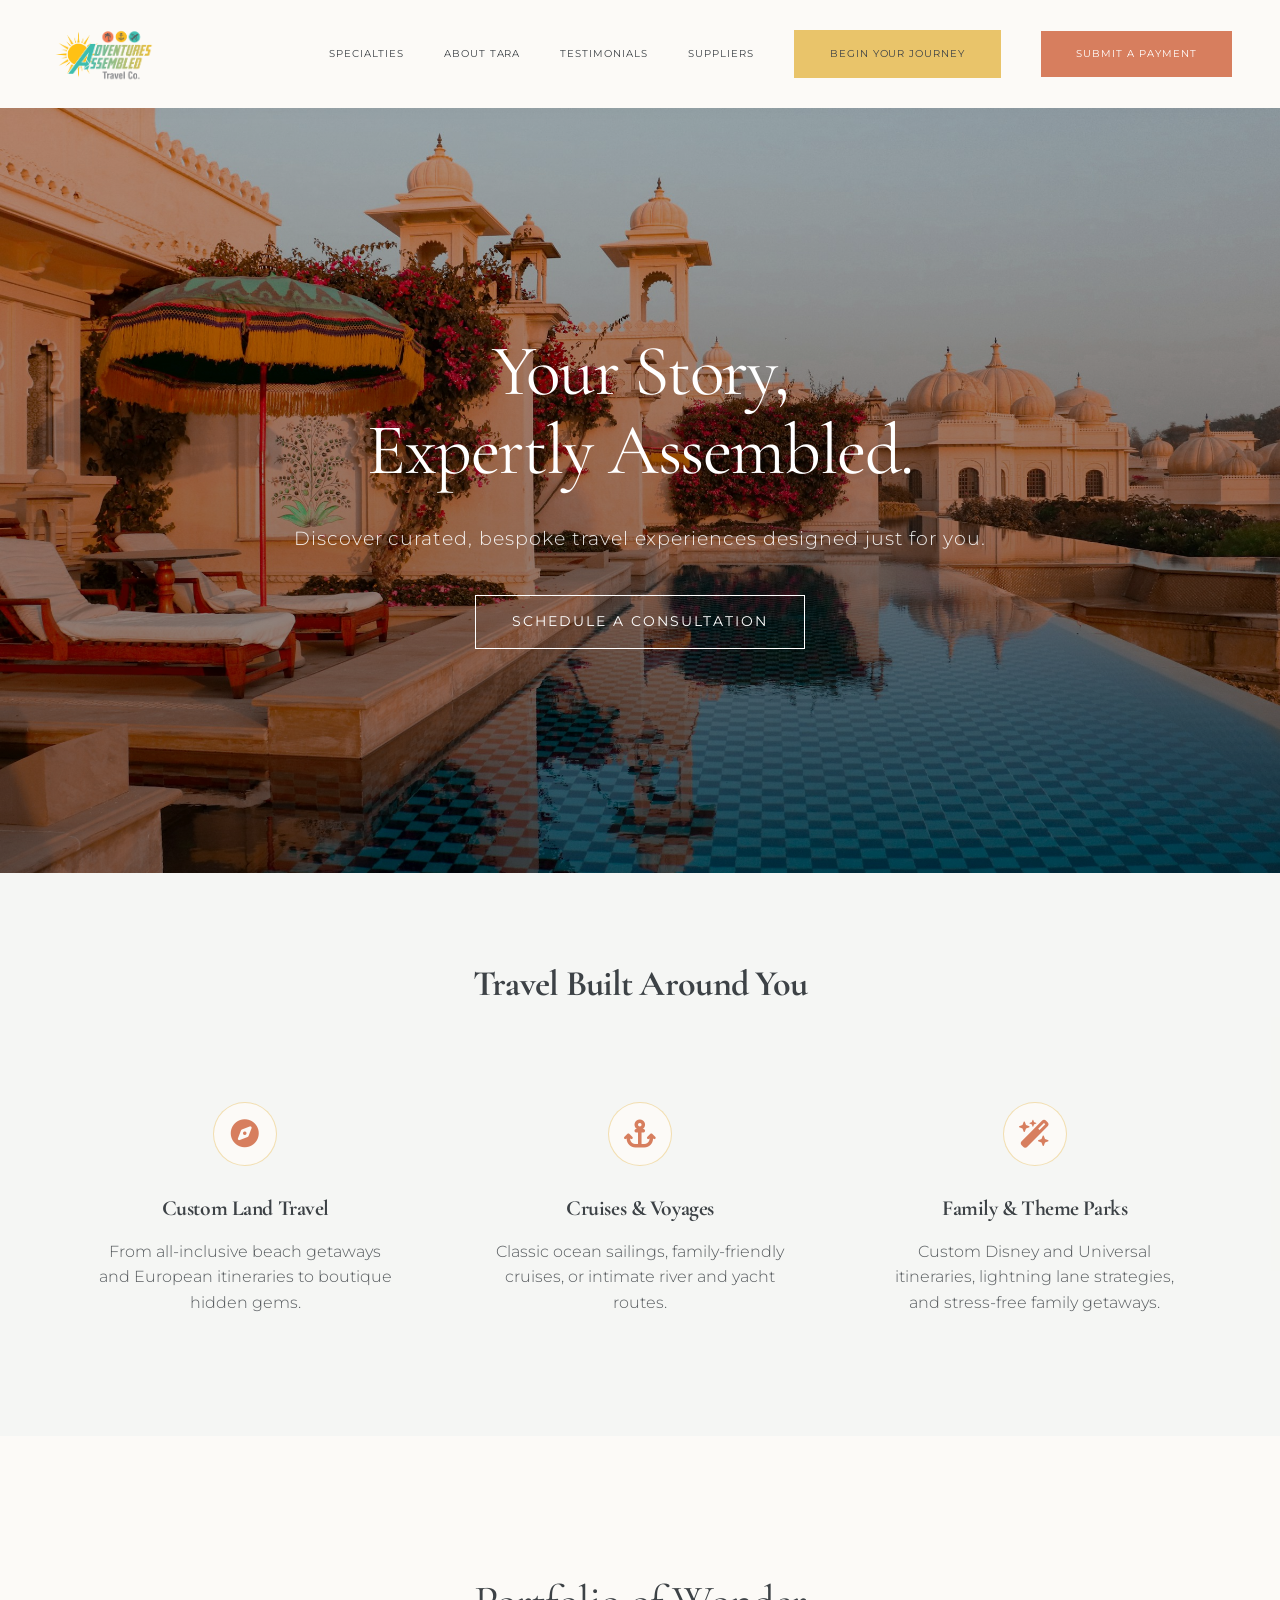
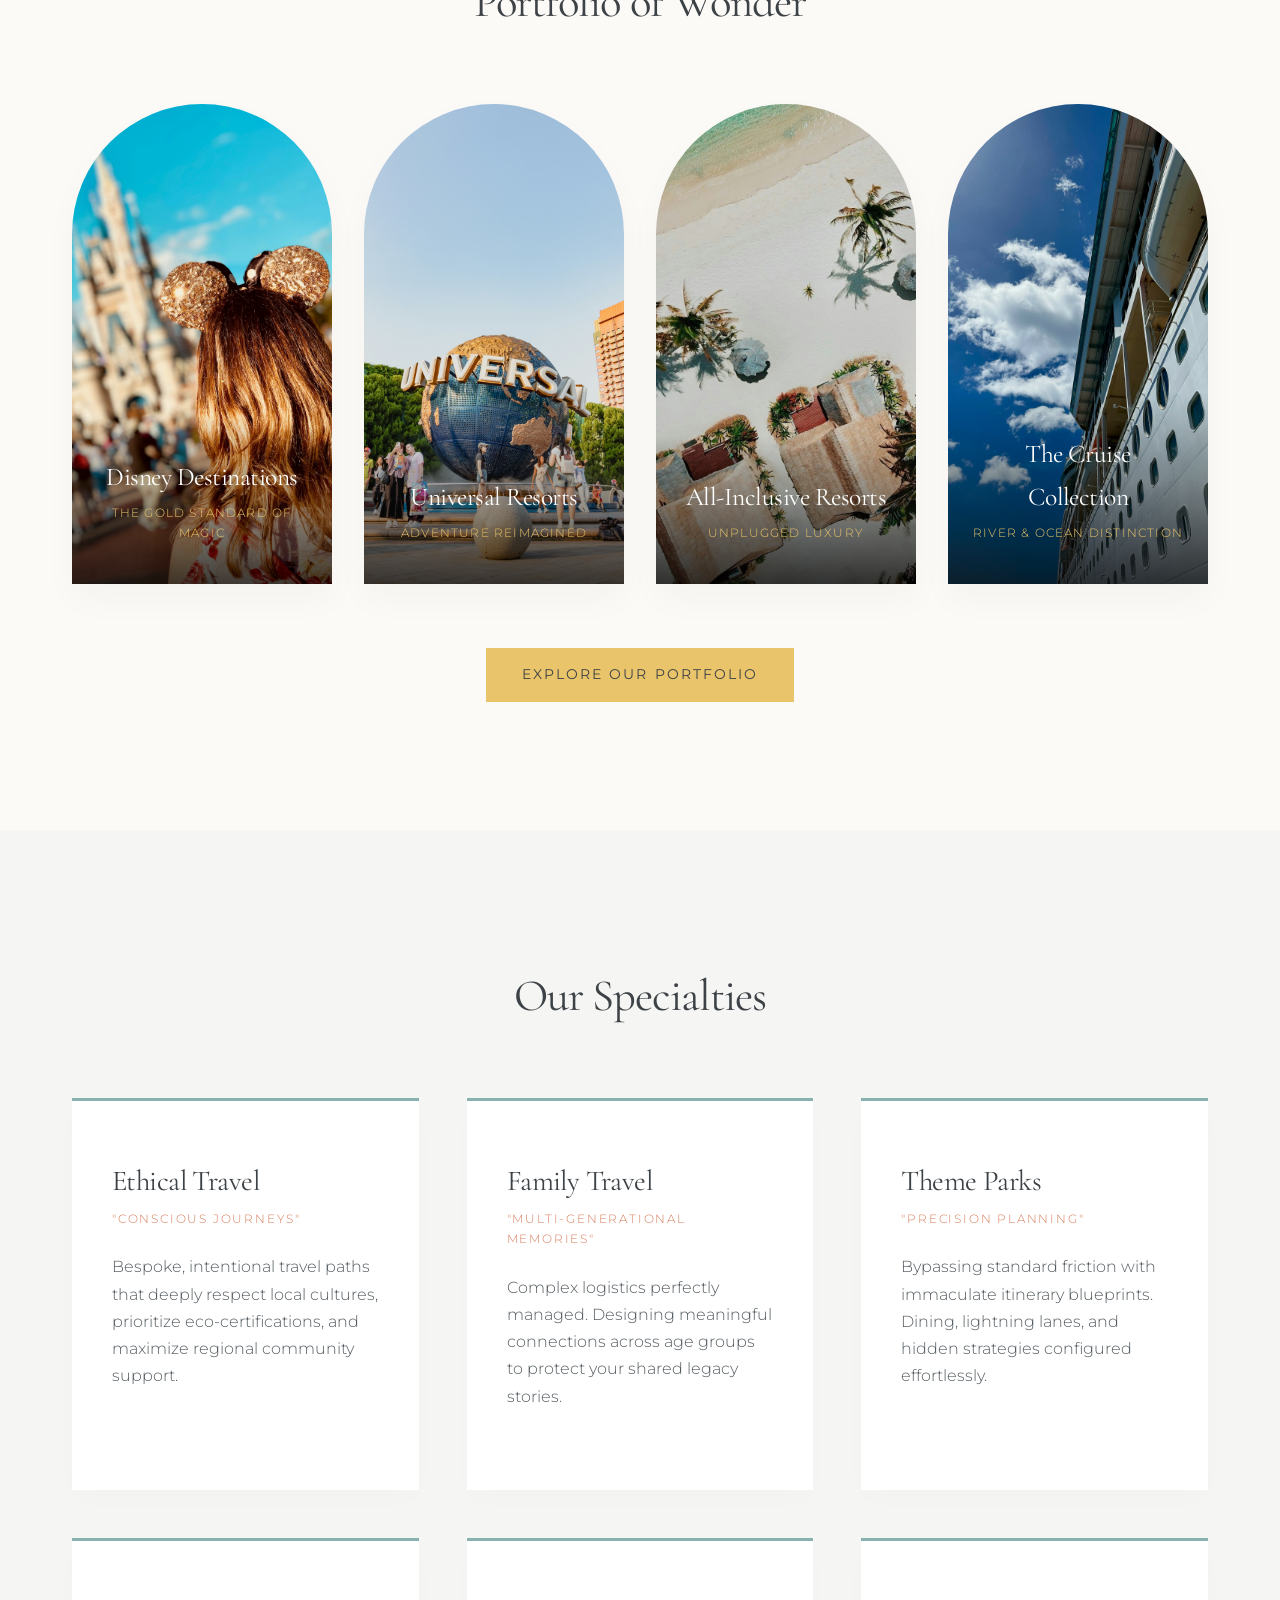
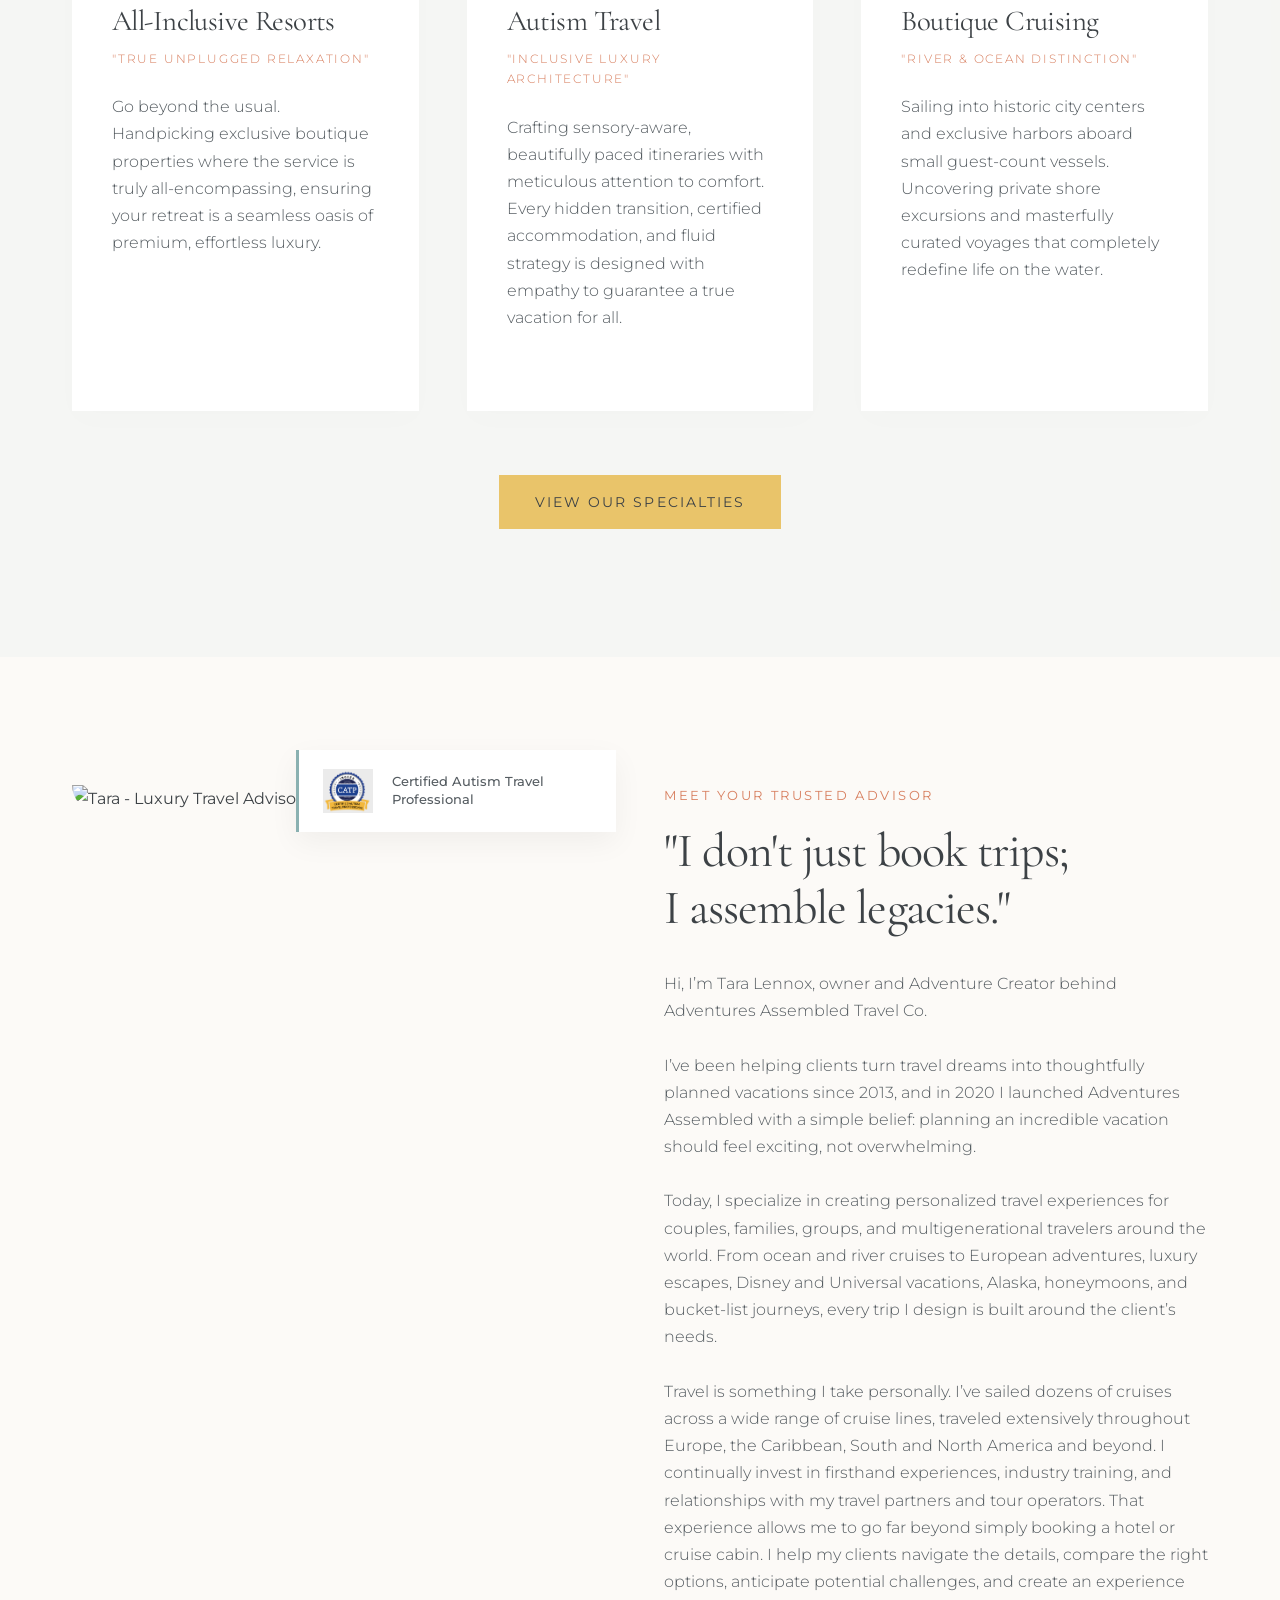
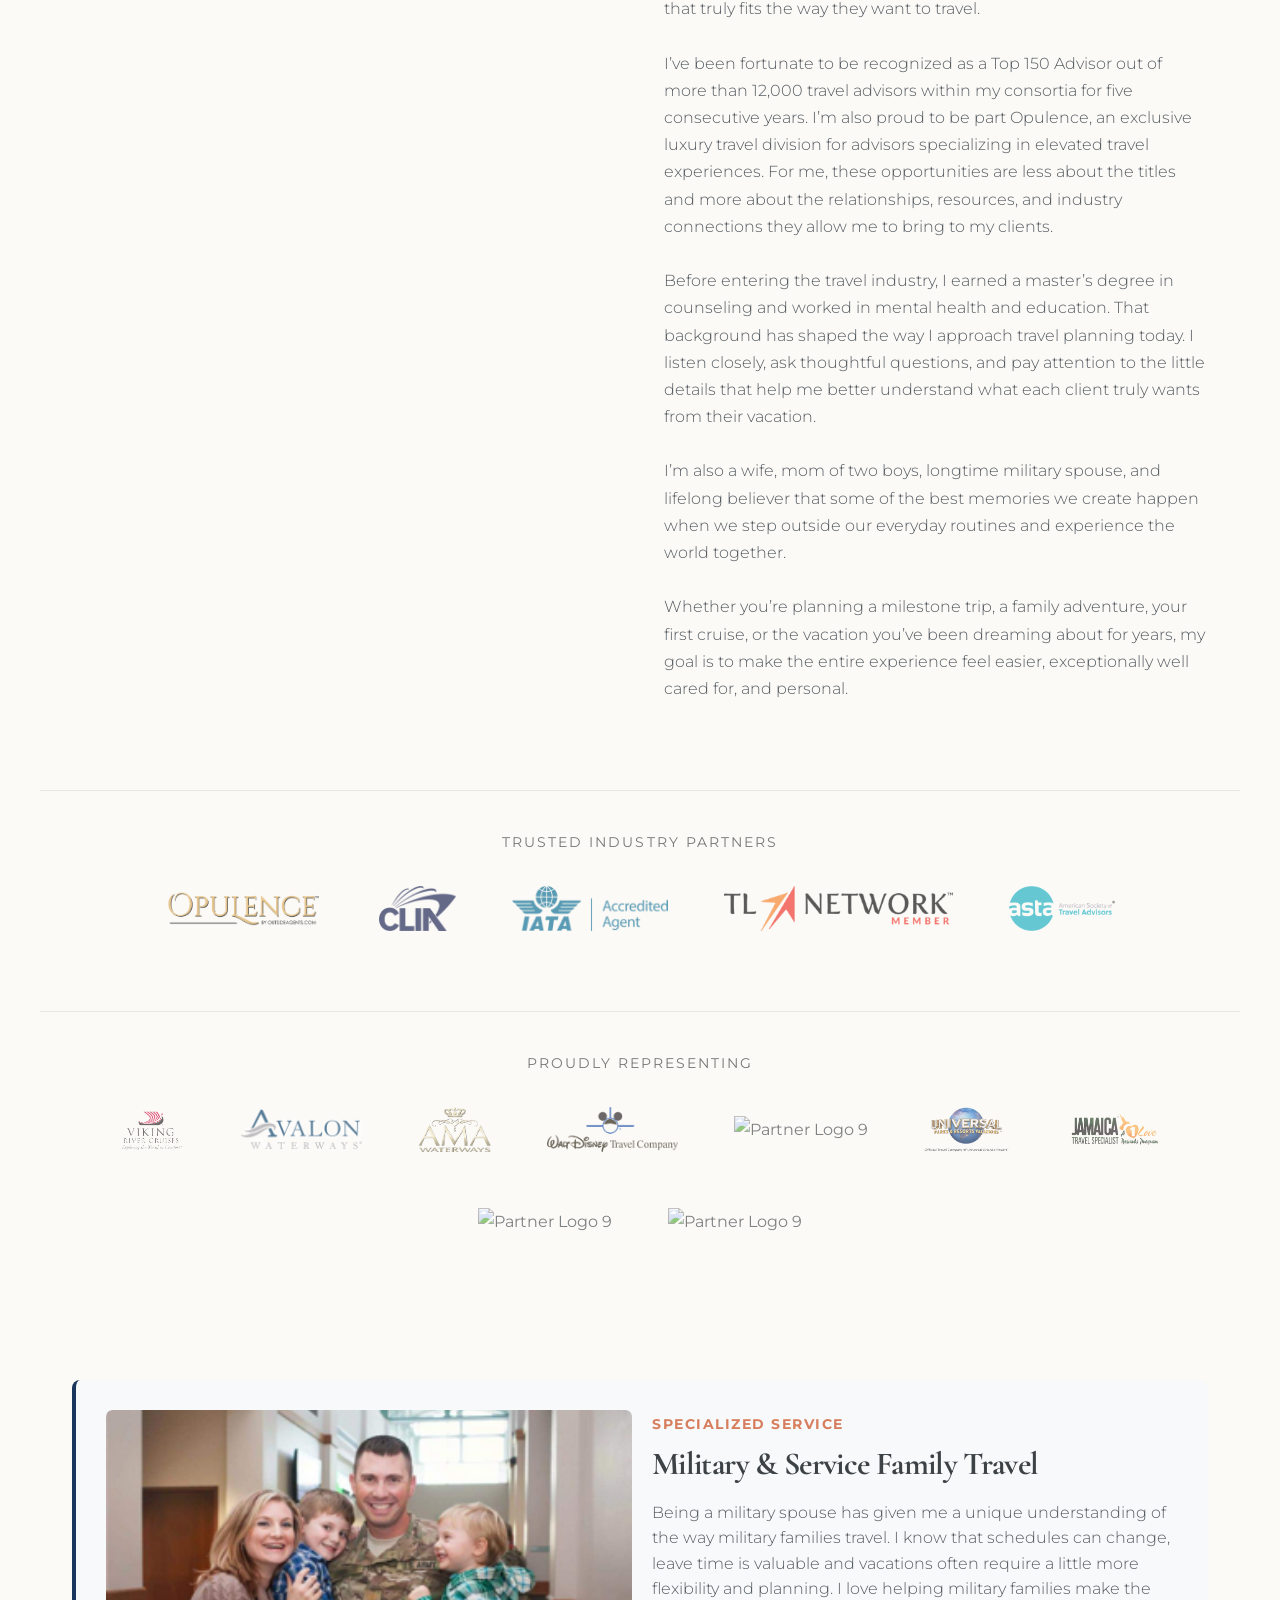
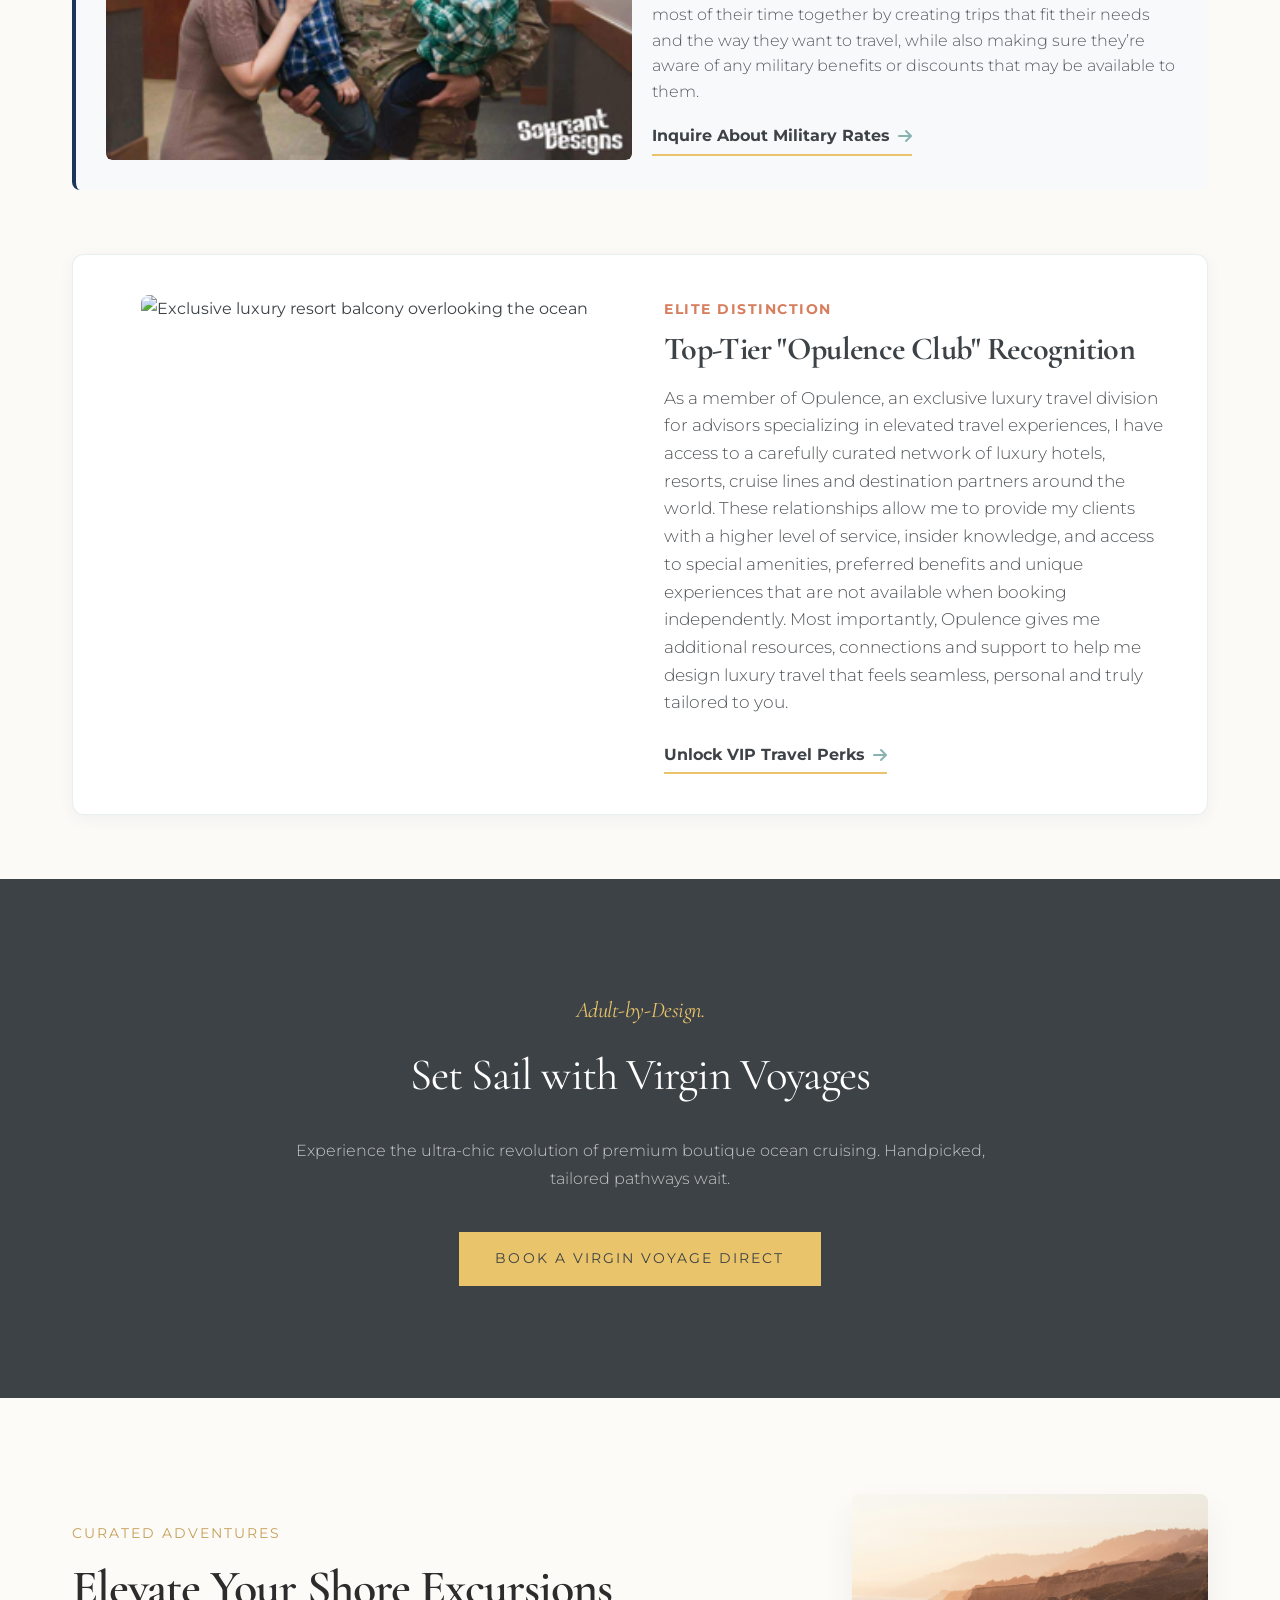
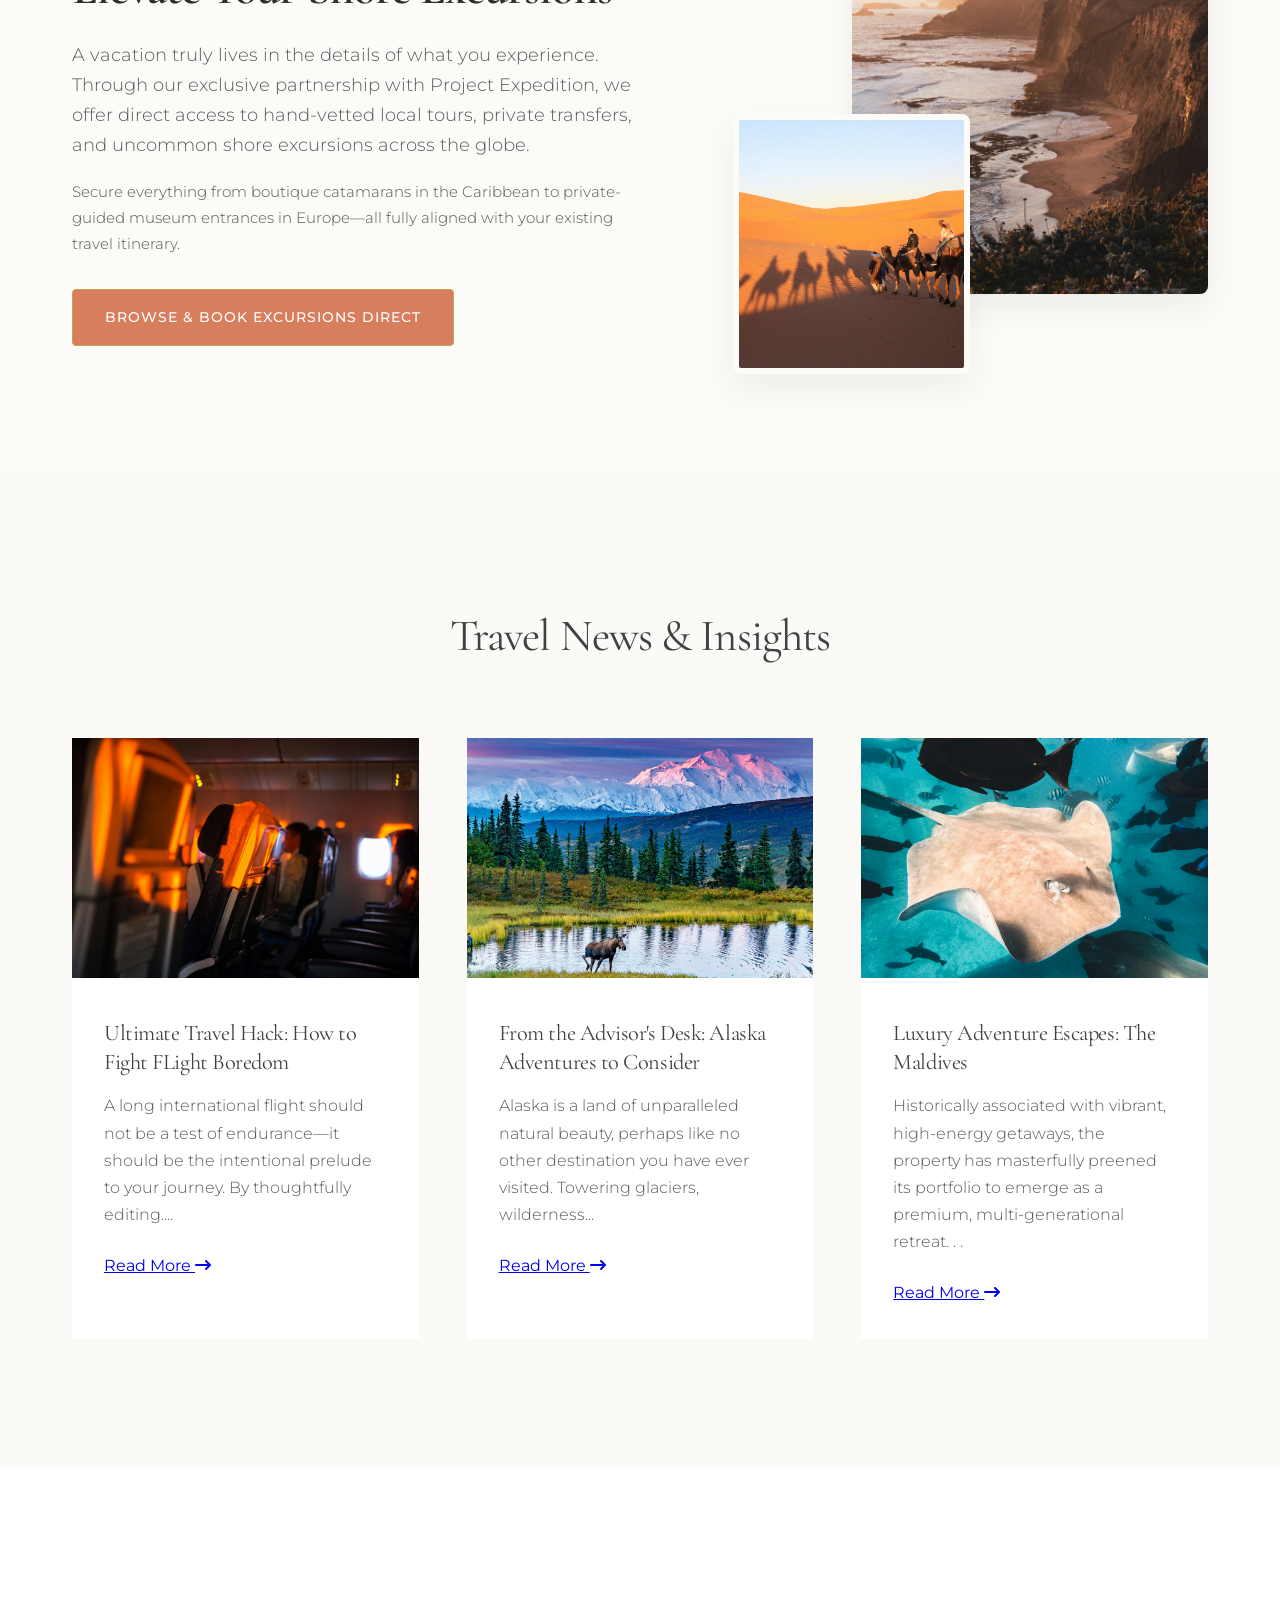
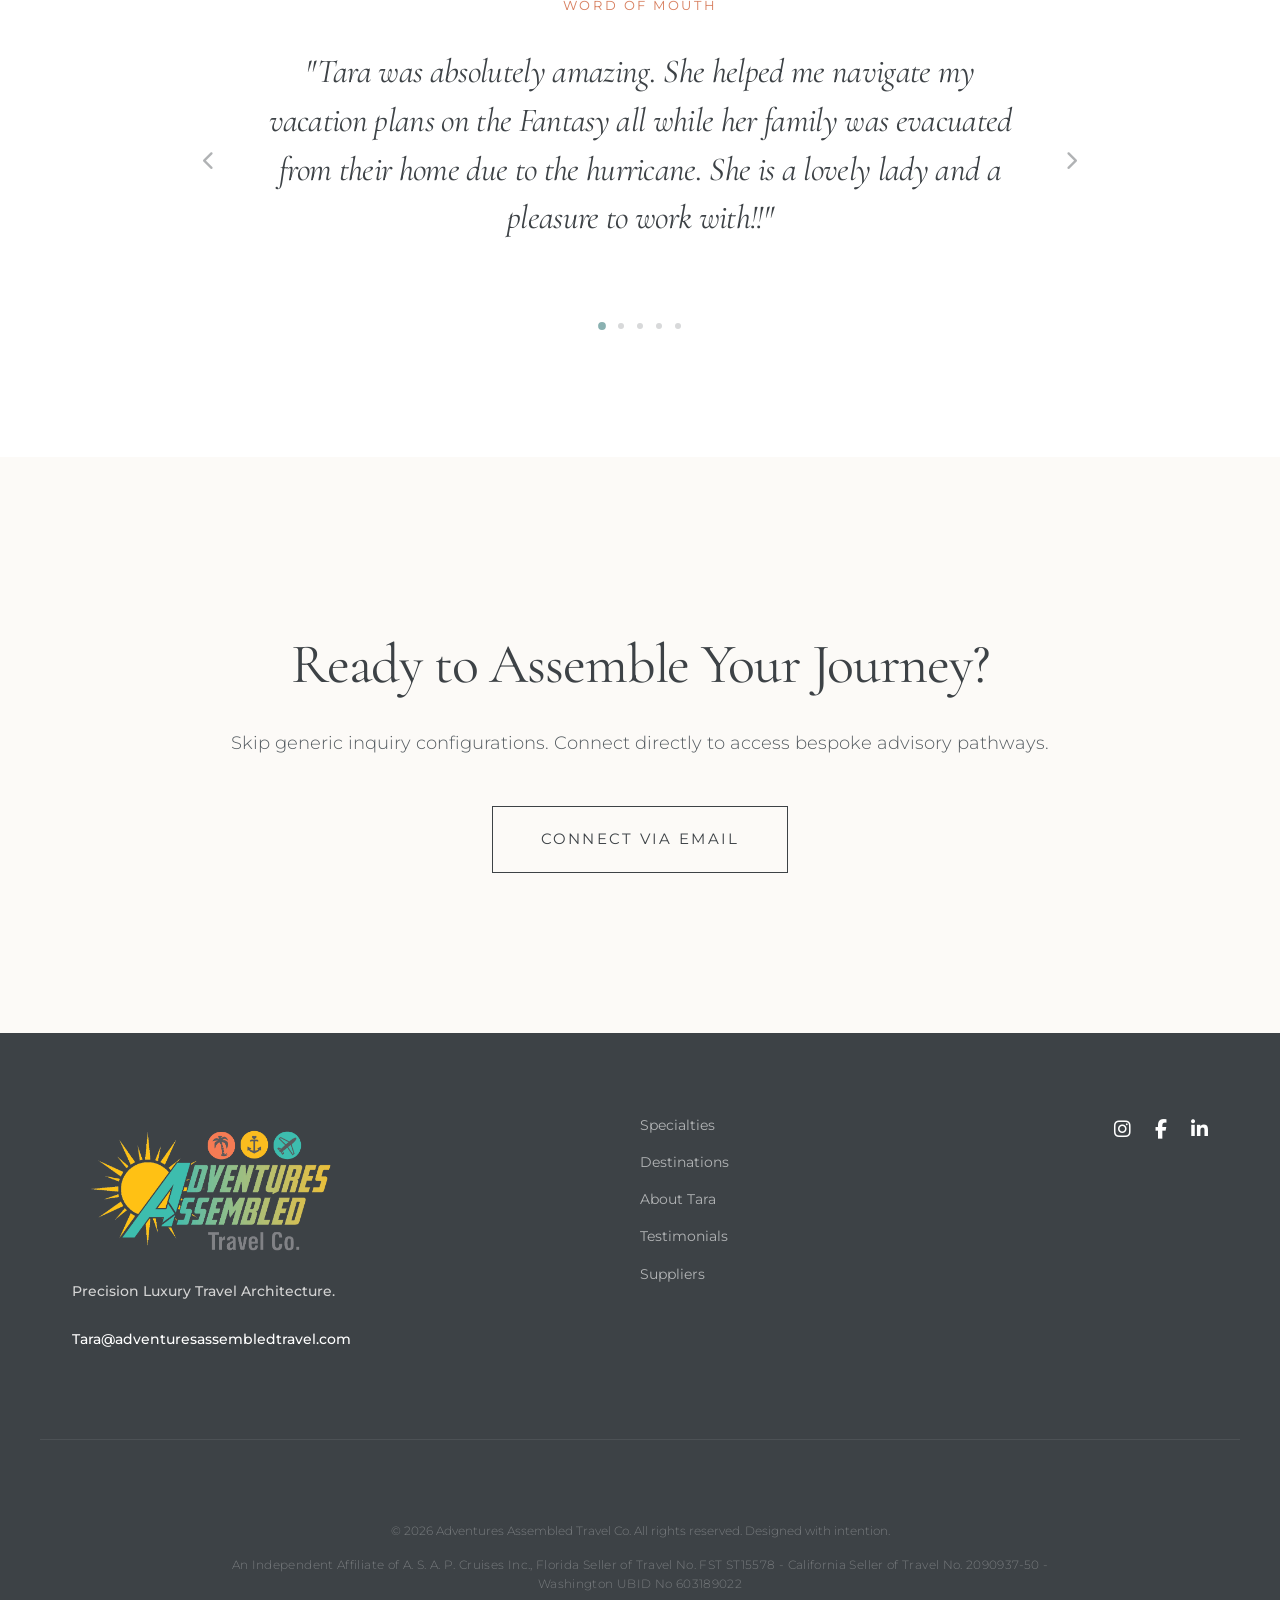
==== index.html @ a439896d "Update index.html" ====
<!doctype html>
<html lang="en">
  <head>
    <meta charset="UTF-8" />
    <meta name="viewport" content="width=device-width, initial-scale=1.0" />
    <title>Adventures Assembled Travel Co. | Luxury Travel Advisor</title>
    <link rel="preconnect" href="https://fonts.googleapis.com" />
    <link rel="preconnect" href="https://fonts.gstatic.com" crossorigin />
    <link
      href="https://fonts.googleapis.com/css2?family=Cormorant+Garamond:ital,wght@0,400;0,600;1,400&family=Montserrat:wght@300;400;500&display=swap"
      rel="stylesheet"
    />
    <link
      rel="stylesheet"
      href="https://cdnjs.cloudflare.com/ajax/libs/font-awesome/6.4.0/css/all.min.css"
    />
    <link rel="stylesheet" href="style.css" />
    <link rel="icon" type="image/png" href="img/sqaure-logo-small.png" />
  </head>
  <body>
    <header class="main-header">
      <div class="logo-container">
        <a
          href="index.html"
          class="brand-logo-link"
          aria-label="Adventures Assembled Travel Co. Home"
        >
          <img
            src="img/aa-logo-transparent.png"
            alt="Adventures Assembled Travel Co. Logo"
            class="brand-logo-img"
          />
        </a>
      </div>
      <nav class="nav-menu" id="navMenu">
        <a href="specialties.html">Specialties</a>

        <a href="#about">About Tara</a>
        <a href="#testimonials">Testimonials</a>
        <a href="suppliers.html">Suppliers</a>
        <a
          href="mailto:Tara@adventuresassembledtravel.com?subject=Inquiry:%20Bespoke%20Travel%20Assembly"
          class="btn btn-primary nav-cta"
          >Begin Your Journey</a
        >
        <a
          href="https://adventuresassembledtravel.com/mpg/submit-a-payment/"
          class="btn btn-secondary nav-payment-btn"
          target="_blank"
          rel="noopener noreferrer"
          >Submit a Payment</a
        >
      </nav>
      <button class="mobile-toggle" id="mobileToggle" aria-label="Toggle Menu">
        <i class="fa-solid fa-bars"></i>
      </button>
    </header>

    <section class="hero-section">
      <div class="hero-overlay"></div>
      <img
        src="img/spotlight.jpg"
        alt="Breathtaking Luxury Villa"
        class="hero-bg"
      />
      <div class="hero-content">
        <h2 class="hero-title">Your Story,<br />Expertly Assembled.</h2>
        <p class="hero-subtitle">
          Discover curated, bespoke travel experiences designed just for you.
        </p>
        <a href="#contact" class="btn btn-outline">Schedule a Consultation</a>
      </div>
    </section>

    <section id="experiences" class="pillars-section">
      <h3 class="section-title text-center">Travel Built Around You</h3>
      <div class="container grid grid-3">
        <!-- Pillar 1: Custom Land Travel -->
        <a href="#contact" class="pillar-card text-center pillar-card-link">
          <div class="pillar-icon">
            <i class="fa-solid fa-compass"></i>
          </div>
          <h4>Custom Land Travel</h4>
          <p>
            From all-inclusive beach getaways and European itineraries to
            boutique hidden gems.
          </p>
        </a>

        <!-- Pillar 2: Ocean & River Cruises -->
        <a href="#contact" class="pillar-card text-center pillar-card-link">
          <div class="pillar-icon">
            <i class="fa-solid fa-anchor"></i>
          </div>
          <h4>Cruises & Voyages</h4>
          <p>
            Classic ocean sailings, family-friendly cruises, or intimate river
            and yacht routes.
          </p>
        </a>

        <!-- Pillar 3: Seamless Flight & Travel Logistics -->
        <a href="#contact" class="pillar-card text-center pillar-card-link">
          <div class="pillar-icon">
            <i class="fa-solid fa-wand-magic-sparkles"></i>
          </div>
          <h4>Family & Theme Parks</h4>
          <p>
            Custom Disney and Universal itineraries, lightning lane strategies,
            and stress-free family getaways.
          </p>
        </a>
      </div>
    </section>

    <section id="destinations" class="portfolio-section">
      <div class="container">
        <h3 class="section-title text-center">Portfolio of Wonder</h3>
        <div class="portfolio-grid">
          <div class="portfolio-item arch-frame">
            <img src="img/disney.jpg" alt="Disney Magic Destinations" />
            <div class="portfolio-caption">
              <h5>Disney Destinations</h5>
              <p>The Gold Standard of Magic</p>
            </div>
          </div>

          <div class="portfolio-item arch-frame">
            <img
              src="img/universal.jpg"
              alt="Universal Entertainment Resorts"
            />
            <div class="portfolio-caption">
              <h5>Universal Resorts</h5>
              <p>Adventure Reimagined</p>
            </div>
          </div>

          <div class="portfolio-item arch-frame">
            <img
              src="img/all-inclusive.jpg"
              alt="Luxury All-Inclusive Resort Oasis"
            />
            <div class="portfolio-caption">
              <h5>All-Inclusive Resorts</h5>
              <p>Unplugged Luxury</p>
            </div>
          </div>

          <div class="portfolio-item arch-frame">
            <img src="img/cruise.jpg" alt="Boutique Ocean & River Cruising" />
            <div class="portfolio-caption">
              <h5>The Cruise Collection</h5>
              <p>River & Ocean Distinction</p>
            </div>
          </div>
        </div>
      </div>
      <div id="specialty-btn">
        <a href="specialties.html" rel="noopener" class="btn btn-primary"
          >Explore Our Portfolio</a
        >
      </div>
    </section>

    <section class="specialties-section">
      <div class="container">
        <h3 class="section-title text-center">Our Specialties</h3>
        <div class="grid grid-3">
          <div class="specialty-card">
            <h5>Ethical Travel</h5>
            <p class="specialty-tagline">"Conscious Journeys"</p>
            <p>
              Bespoke, intentional travel paths that deeply respect local
              cultures, prioritize eco-certifications, and maximize regional
              community support.
            </p>
          </div>
          <div class="specialty-card">
            <h5>Family Travel</h5>
            <p class="specialty-tagline">"Multi-generational Memories"</p>
            <p>
              Complex logistics perfectly managed. Designing meaningful
              connections across age groups to protect your shared legacy
              stories.
            </p>
          </div>
          <div class="specialty-card">
            <h5>Theme Parks</h5>
            <p class="specialty-tagline">"Precision Planning"</p>
            <p>
              Bypassing standard friction with immaculate itinerary blueprints.
              Dining, lightning lanes, and hidden strategies configured
              effortlessly.
            </p>
          </div>
          <div class="specialty-card">
            <h5>All-Inclusive Resorts</h5>
            <p class="specialty-tagline">"True Unplugged Relaxation"</p>
            <p>
              Go beyond the usual. Handpicking exclusive boutique properties
              where the service is truly all-encompassing, ensuring your retreat
              is a seamless oasis of premium, effortless luxury.
            </p>
          </div>
          <div class="specialty-card">
            <h5>Autism Travel</h5>
            <p class="specialty-tagline">"Inclusive Luxury Architecture"</p>
            <p>
              Crafting sensory-aware, beautifully paced itineraries with
              meticulous attention to comfort. Every hidden transition,
              certified accommodation, and fluid strategy is designed with
              empathy to guarantee a true vacation for all.
            </p>
          </div>
          <div class="specialty-card">
            <h5>Boutique Cruising</h5>
            <p class="specialty-tagline">"River & Ocean Distinction"</p>
            <p>
              Sailing into historic city centers and exclusive harbors aboard
              small guest-count vessels. Uncovering private shore excursions and
              masterfully curated voyages that completely redefine life on the
              water.
            </p>
          </div>
        </div>
      </div>
      <div id="specialty-btn">
        <a href="specialties.html" rel="noopener" class="btn btn-primary"
          >View Our Specialties</a
        >
      </div>
    </section>

    <section id="about" class="about-section">
      <div class="container grid grid-2 alignment-center">
        <div class="about-image-wrapper">
          <img
            src="https://mail.google.com/mail/u/1?ui=2&ik=5f3e5ed5ac&attid=0.1.3&permmsgid=msg-f:1875419400278943835&th=1a06d4021680a85b&view=fimg&fur=ip&permmsgid=msg-f:1875419400278943835&sz=s0-l75-ft&attbid=ANGjdJ_GEVWz7PgYcxCGr8dD8DWUYivGPoDOZVKH7pZnurp_UnamibMxD1qHZ7i6P--naDVaxvHNPW5dgDUNkRhYsS1EezOviRARbV3o3NZe3ODpzBje88aDwz_cNtY&disp=emb&zw"
            alt="Tara - Luxury Travel Advisor Portrait"
            class="about-portrait"
          />
          <div class="badge-card">
            <div class="badge-logo-container">
              <img
                src="img/autism travel perfessional.png"
                alt="Certified Autism Travel Professional Logo"
                class="badge-logo-img"
              />
            </div>
            <p>Certified Autism Travel Professional</p>
          </div>
        </div>
        <div class="about-text-content">
          <span class="sub-heading-caps">Meet Your Trusted Advisor</span>
          <h3 class="about-headline">
            "I don't just book trips;<br />I assemble legacies."
          </h3>
          <p>
            Hi, I’m Tara Lennox, owner and Adventure Creator behind Adventures
            Assembled Travel Co. <br /><br />

            I’ve been helping clients turn travel dreams into thoughtfully
            planned vacations since 2013, and in 2020 I launched Adventures
            Assembled with a simple belief: planning an incredible vacation
            should feel exciting, not overwhelming. <br /><br />
            Today, I specialize in creating personalized travel experiences for
            couples, families, groups, and multigenerational travelers around
            the world. From ocean and river cruises to European adventures,
            luxury escapes, Disney and Universal vacations, Alaska, honeymoons,
            and bucket-list journeys, every trip I design is built around the
            client’s needs. <br /><br />

            Travel is something I take personally. I’ve sailed dozens of cruises
            across a wide range of cruise lines, traveled extensively throughout
            Europe, the Caribbean, South and North America and beyond. I
            continually invest in firsthand experiences, industry training, and
            relationships with my travel partners and tour operators. That
            experience allows me to go far beyond simply booking a hotel or
            cruise cabin. I help my clients navigate the details, compare the
            right options, anticipate potential challenges, and create an
            experience that truly fits the way they want to travel. <br /><br />

            I’ve been fortunate to be recognized as a Top 150 Advisor out of
            more than 12,000 travel advisors within my consortia for five
            consecutive years. I’m also proud to be part Opulence, an exclusive
            luxury travel division for advisors specializing in elevated travel
            experiences. For me, these opportunities are less about the titles
            and more about the relationships, resources, and industry
            connections they allow me to bring to my clients. <br /><br />

            Before entering the travel industry, I earned a master’s degree in
            counseling and worked in mental health and education. That
            background has shaped the way I approach travel planning today. I
            listen closely, ask thoughtful questions, and pay attention to the
            little details that help me better understand what each client truly
            wants from their vacation. <br /><br />

            I’m also a wife, mom of two boys, longtime military spouse, and
            lifelong believer that some of the best memories we create happen
            when we step outside our everyday routines and experience the world
            together. <br /><br />

            Whether you’re planning a milestone trip, a family adventure, your
            first cruise, or the vacation you’ve been dreaming about for years,
            my goal is to make the entire experience feel easier, exceptionally
            well cared for, and personal. <br />
          </p>
        </div>
      </div>

      <!-- RESPONSIVE LOGO BANNER -->
      <div class="about-logo-banner">
        <div class="banner-title">Trusted Industry Partners</div>
        <div class="logo-grid">
          <img
            src="img/Copy of Opulence Badges.png"
            alt="Partner Logo 1"
            class="partner-logo"
          />
          <img
            src="img/clia-logo.png"
            alt="Partner Logo 2"
            class="partner-logo"
          />
          <img
            src="img/iata-logo.png"
            alt="Partner Logo 3"
            class="partner-logo"
          />
          <img
            src="img/tl-logo.png"
            alt="Partner Logo 4"
            class="partner-logo"
          />
          <img
            src="img/asta-logo.png"
            alt="Partner Logo 5"
            class="partner-logo"
          />
        </div>
      </div>
      <div class="about-logo-banner" id="representing">
        <div class="banner-title">Proudly Representing</div>
        <div class="logo-grid">
          <img
            src="img/viking-logo.png"
            alt="Partner Logo 1"
            class="partner-logo"
          />

          <img
            src="img/avalon-logo.png"
            alt="Partner Logo 3"
            class="partner-logo"
          />
          <img
            src="img/ama-logo.png"
            alt="Partner Logo 4"
            class="partner-logo"
          />
          <img
            src="img/disney-logo.png"
            alt="Partner Logo 5"
            class="partner-logo"
          />
          <img
            src="https://images.seeklogo.com/logo-png/55/2/royal-caribbean-logo-png_seeklogo-555254.png"
            alt="Partner Logo 9"
            class="partner-logo"
          />
          <img
            src="img/universal-logo.png"
            alt="Partner Logo 6"
            class="partner-logo"
          />

          <img
            src="img/jamaica-logo.png"
            alt="Partner Logo 9"
            class="partner-logo"
          />
          <img
            src="https://cdn.freebiesupply.com/logos/large/2x/sandals-1-logo-svg-vector.svg"
            alt="Partner Logo 9"
            class="partner-logo"
          />
          <img
            src="https://cdn1.parksmedia.wdprapps.disney.com/media/layout/assets/logos/brands/dcl.svg"
            alt="Partner Logo 9"
            class="partner-logo"
          />
        </div>
      </div>
    </section>
    <!-- Military & Service Member Travel Section -->
    <section id="military-travel" class="military-section">
      <div class="container">
        <a href="#contact" class="military-card-link">
          <div class="military-card grid grid-2 align-center">
            <div class="military-image-wrapper text-center">
              <!-- Direct web/online link to your image file -->
              <img
                src="img/military.png"
                alt="Military family reunion and travel"
                class="military-img"
              />
            </div>

            <div class="military-content">
              <span class="sub-heading">Specialized Service</span>
              <h3>Military & Service Family Travel</h3>
              <p>
                Being a military spouse has given me a unique understanding of
                the way military families travel. I know that schedules can
                change, leave time is valuable and vacations often require a
                little more flexibility and planning. I love helping military
                families make the most of their time together by creating trips
                that fit their needs and the way they want to travel, while also
                making sure they’re aware of any military benefits or discounts
                that may be available to them.
              </p>
              <span class="pillar-link-text"
                >Inquire About Military Rates
                <i class="fa-solid fa-arrow-right"></i
              ></span>
            </div>
          </div>
        </a>
      </div>
    </section>
    <!-- Opulence Club / VIP Distinction Section -->
    <section id="opulence-travel" class="opulence-section">
      <div class="container">
        <a href="#contact" class="opulence-card-link">
          <div class="opulence-card grid grid-2 align-center">
            <div class="opulence-image-wrapper text-center">
              <img
                src="https://mail.google.com/mail/u/1?ui=2&ik=5f3e5ed5ac&attid=0.1.4&permmsgid=msg-f:1875419400278943835&th=1a06d4021680a85b&view=fimg&fur=ip&permmsgid=msg-f:1875419400278943835&sz=s0-l75-ft&attbid=ANGjdJ8Y0lk8Ii5O2zvQrgcHnzrAIYifmATru4fKBNTL_ro5NFDiEENJWNdlaSKAaPae7b2DqSpWilCq6QGeOh5z06bHYQcqApi7JlZsAIC5zpxxGY7sDFTFxJRQ0QM&disp=emb&zw"
                alt="Exclusive luxury resort balcony overlooking the ocean"
                class="opulence-img"
              />
            </div>

            <div class="opulence-content">
              <span class="sub-heading">Elite Distinction</span>
              <h3>Top-Tier "Opulence Club" Recognition</h3>
              <p>
                As a member of Opulence, an exclusive luxury travel division for
                advisors specializing in elevated travel experiences, I have
                access to a carefully curated network of luxury hotels, resorts,
                cruise lines and destination partners around the world. These
                relationships allow me to provide my clients with a higher level
                of service, insider knowledge, and access to special amenities,
                preferred benefits and unique experiences that are not available
                when booking independently. Most importantly, Opulence gives me
                additional resources, connections and support to help me design
                luxury travel that feels seamless, personal and truly tailored
                to you.
              </p>
              <span class="pillar-link-text">
                Unlock VIP Travel Perks
                <i class="fa-solid fa-arrow-right"></i>
              </span>
            </div>
          </div>
        </a>
      </div>
    </section>

    <section class="brand-spotlight">
      <div class="spotlight-content text-center">
        <h4>Adult-by-Design.</h4>
        <h2>Set Sail with Virgin Voyages</h2>
        <p>
          Experience the ultra-chic revolution of premium boutique ocean
          cruising. Handpicked, tailored pathways wait.
        </p>
        <a
          href="https://www.virginvoyages.com/book/voyage-planner/find-a-voyage?agencyId=409&agentId=40102&currencyCode=USD"
          target="_blank"
          rel="noopener"
          class="btn btn-primary"
          >Book a Virgin Voyage Direct</a
        >
      </div>
    </section>
    <!-- SECTION: BESPOKE EXCURSIONS & EXPERIENCES (PROJECT EXPEDITION) -->
    <section class="excursion-spotlight">
      <div class="container">
        <div class="excursion-row">
          <!-- Left Column: Editorial Copy Block -->
          <div class="excursion-content-col">
            <span class="excursion-tag-caps">Curated Adventures</span>
            <h2 class="excursion-title">Elevate Your Shore Excursions</h2>
            <p class="excursion-lead">
              A vacation truly lives in the details of what you experience.
              Through our exclusive partnership with Project Expedition, we
              offer direct access to hand-vetted local tours, private transfers,
              and uncommon shore excursions across the globe.
            </p>
            <p class="excursion-body">
              Secure everything from boutique catamarans in the Caribbean to
              private-guided museum entrances in Europe—all fully aligned with
              your existing travel itinerary.
            </p>
            <div class="excursion-cta-wrap">
              <a
                href="https://www.projectexpedition.com/?utm_source=adventuresassembledtravel-23244-tara-40883&utm_medium=referral&utm_campaign=tagent"
                target="_blank"
                rel="noopener"
                class="btn btn-primary excursion-btn"
              >
                Browse &amp; Book Excursions Direct
              </a>
            </div>
          </div>

          <!-- Right Column: Asymmetric Placeholder Frame Grid -->
          <div class="excursion-visual-col">
            <div class="excursion-frame-matrix">
              <!-- Main Hero Image Frame -->
              <div class="excursion-frame hero-frame">
                <img
                  src="img/tour2.jpg"
                  alt="Curated Shore Excursion Concept"
                  onerror="
                    this.style.display = 'none';
                    this.parentNode.classList.add('placeholder-fallback');
                  "
                />
              </div>
              <!-- Accent Secondary Image Frame -->
              <div class="excursion-frame accent-frame">
                <img
                  src="img/tour1.jpg"
                  alt="Boutique Private Tour Concept"
                  onerror="
                    this.style.display = 'none';
                    this.parentNode.classList.add('placeholder-fallback');
                  "
                />
              </div>
            </div>
          </div>
        </div>
      </div>
    </section>

    <section id="news" class="news-section">
      <div class="container">
        <h3 class="section-title text-center">Travel News & Insights</h3>
        <div class="grid grid-3">
          <article class="news-card">
            <img src="img/in-flight.jpg" alt="Flight" />
            <div class="news-body">
              <h6>Ultimate Travel Hack: How to Fight FLight Boredom</h6>
              <p>
                A long international flight should not be a test of endurance—it
                should be the intentional prelude to your journey. By
                thoughtfully editing....
              </p>
              <a href="story-flight-boredom.html" class="news-read-more">
                Read More <i class="fa-solid fa-arrow-right-long"></i>
              </a>
            </div>
          </article>
          <article class="news-card">
            <img src="img/denali-1.jpg" alt="Travel Guide Map Planning" />
            <div class="news-body">
              <h6>From the Advisor's Desk: Alaska Adventures to Consider</h6>
              <p>
                Alaska is a land of unparalleled natural beauty, perhaps like no
                other destination you have ever visited. Towering glaciers,
                wilderness...
              </p>
              <a href="story-alaska-adventures.html" class="news-read-more">
                Read More <i class="fa-solid fa-arrow-right-long"></i>
              </a>
            </div>
          </article>
          <article class="news-card">
            <img src="img/maldives7.jpg" alt="Luxury Cruise Ship" />
            <div class="news-body">
              <h6>Luxury Adventure Escapes: The Maldives</h6>
              <p>
                Historically associated with vibrant, high-energy getaways, the
                property has masterfully preened its portfolio to emerge as a
                premium, multi-generational retreat. . .
              </p>
              <a href="story-maldives-kani.html" class="news-read-more"
                >Read More <i class="fa-solid fa-arrow-right-long"></i
              ></a>
            </div>
          </article>
        </div>
      </div>
    </section>

    <section id="testimonials" class="testimonials-section text-center">
      <div class="container testimonial-container">
        <span class="sub-heading-caps">Word of Mouth</span>

        <div class="testimonial-slider-wrapper">
          <button
            class="slider-arrow prev-arrow"
            id="prevQuote"
            aria-label="Previous Testimonial"
          >
            <i class="fa-solid fa-chevron-left"></i>
          </button>

          <div class="testimonial-slider">
            <blockquote class="testimonial-item active">
              <p class="quote-text">
                "Tara was absolutely amazing. She helped me navigate my vacation
                plans on the Fantasy all while her family was evacuated from
                their home due to the hurricane. She is a lovely lady and a
                pleasure to work with!!"
              </p>
            </blockquote>

            <blockquote class="testimonial-item">
              <p class="quote-text">
                "Hands down the best vacation planner out there. Tara works
                tirelessly to make sure her customers get everything they want
                out of their vacation while completely stripping the stress of
                planning away."
              </p>
            </blockquote>

            <blockquote class="testimonial-item">
              <p class="quote-text">
                "Tara is fantastic and always has her clients' best interests
                near and dear to her heart. She adds an exquisite personal touch
                to each aspect of booking, carefully educating us and providing
                seamless joy without a single hitch."
              </p>
            </blockquote>

            <blockquote class="testimonial-item">
              <p class="quote-text">
                "Tara was absolutely amazing. She meticulously helped me
                navigate my vacation plans on the Disney Fantasy, answering
                questions within minutes all while remaining a complete pleasure
                to work with."
              </p>
            </blockquote>

            <blockquote class="testimonial-item">
              <p class="quote-text">
                "Tara is so attentive and patient through all the changes,
                add-ons, and luxury customizations. She takes the pressure and
                hassle completely away, tailoring everything perfectly to suit
                our family's unique rhythm."
              </p>
            </blockquote>
          </div>

          <button
            class="slider-arrow next-arrow"
            id="nextQuote"
            aria-label="Next Testimonial"
          >
            <i class="fa-solid fa-chevron-right"></i>
          </button>
        </div>

        <div class="slider-dots" id="sliderDots">
          <span class="dot active" data-index="0"></span>
          <span class="dot" data-index="1"></span>
          <span class="dot" data-index="2"></span>
          <span class="dot" data-index="3"></span>
          <span class="dot" data-index="4"></span>
        </div>
      </div>
    </section>

    <section id="contact" class="cta-section text-center">
      <div class="container cta-container">
        <h2>Ready to Assemble Your Journey?</h2>
        <p>
          Skip generic inquiry configurations. Connect directly to access
          bespoke advisory pathways.
        </p>
        <a
          href="mailto:Tara@adventuresassembledtravel.com?subject=Inquiry:%20Bespoke%20Travel%20Assembly"
          class="btn btn-accent btn-large"
        >
          Connect via Email
        </a>
      </div>
    </section>

    <footer class="main-footer">
      <div class="container footer-grid">
        <div class="footer-brand">
          <a
            href="index.html"
            class="footer-logo-link"
            aria-label="Adventures Assembled Travel Co. Home"
          >
            <img
              src="img/aa-logo-transparent.png"
              alt="Adventures Assembled Travel Co. Logo"
              class="footer-logo-img"
            />
          </a>
          <p style="font-weight: 500; color: lightgrey">
            Precision Luxury Travel Architecture.
          </p>
          <p style="font-weight: 500; color: white">
            Tara@adventuresassembledtravel.com
          </p>
        </div>
        <div class="footer-links">
          <a href="specialties.html">Specialties</a>
          <a href="portfolio-of-wonder.html">Destinations</a>
          <a href="#about">About Tara</a>
          <a href="#testimonials">Testimonials</a>
          <a href="suppliers.html">Suppliers</a>
        </div>
        <div class="footer-socials">
          <a
            href="https://www.instagram.com/adventuresassembledbytara/"
            target="_blank"
            aria-label="Instagram"
            ><i class="fa-brands fa-instagram"></i
          ></a>
          <a
            href="https://www.facebook.com/adventuresassembledtravel/"
            target="_blank"
            aria-label="Facebook"
            ><i class="fa-brands fa-facebook-f"></i
          ></a>
          <a
            href="https://www.linkedin.com/in/tara-lennox-a01a49a/"
            target="_blank"
            aria-label="LinkedIn"
          >
            <i class="fa-brands fa-linkedin-in"></i>
          </a>
        </div>
      </div>

      <div class="footer-bottom text-center">
        <p class="footer-copyright">
          &copy; 2026 Adventures Assembled Travel Co. All rights reserved.
          Designed with intention.
        </p>
        <!-- Discrete Affiliate & Seller of Travel Compliance Disclosures -->
        <p class="footer-compliance">
          An Independent Affiliate of A. S. A. P. Cruises Inc., Florida Seller
          of Travel No. FST ST15578 - California Seller of Travel No. 2090937-50
          - Washington UBID No 603189022
        </p>
      </div>
    </footer>

    <script src="script.js"></script>
  </body>
</html>
---- style.css ----
/* ==========================================================================
   1. VARIABLES & BASE PROPERTIES ("Vintage Horizon" Luxury Palette)
   ========================================================================== */
:root {
  --primary-base: #fcfaf7; /* Creamy Alabaster Background */
  --contrast-dark: #3d4246; /* Charcoal Slate Typography */
  --accent-gold: #e9c46a; /* Logo Sun Gold */
  --accent-teal: #8ab1b1; /* Logo 'A' Muted Teal */
  --accent-terracotta: #d77e5e; /* Logo Palm Circle Terracotta */
  --white: #ffffff;
  --transition-smooth: all 0.4s cubic-bezier(0.25, 1, 0.5, 1);
}

* {
  box-sizing: border-box;
  margin: 0;
  padding: 0;
}

html {
  scroll-behavior: smooth;
}

body {
  background-color: var(--primary-base);
  color: var(--contrast-dark);
  font-family: "Montserrat", sans-serif;
  font-size: 16px;
  line-height: 1.7;
  overflow-x: hidden;
}

/* Typography Hierarchy */
h1,
h2,
h3,
h4,
h5,
h6,
.hero-title,
.about-headline,
.quote-text {
  font-family: "Cormorant Garamond", serif;
  font-weight: 400;
  letter-spacing: -0.02em;
}

p {
  font-weight: 300;
  color: #555c61;
  margin-bottom: 1.5rem;
}

.text-center {
  text-align: center;
}
.container {
  width: 100%;
  max-width: 1200px;
  margin: 0 auto;
  padding: 0 2rem;
}

/* Grids & Layout Utility */
.grid {
  display: grid;
  gap: 3rem;
}
.grid-2 {
  grid-template-columns: repeat(2, 1fr);
}
.grid-3 {
  grid-template-columns: repeat(3, 1fr);
}
.alignment-center {
  align-items: center;
}

/* ==========================================================================
   UPDATED BRAND LOGO STYLES
   ========================================================================== */
.brand-logo-link {
  display: inline-block;
  display: flex;
  align-items: center;
  text-decoration: none;
}

.brand-logo-img {
  height: 60px; /* Adjust height to match your logo asset's proportions */
  width: auto; /* Maintains aspect ratio perfectly */
  display: block;
  transition: var(--transition-smooth);
}

/* Subtle interactive scale on hover */
.brand-logo-link:hover .brand-logo-img {
  transform: scale(1.02);
}

/* Responsive adjustment for clean mobile scaling */
@media screen and (max-width: 768px) {
  .brand-logo-img {
    height: 45px; /* Slightly more compact on mobile viewports */
  }
}

/* Buttons & Interactive Elements */
.btn {
  display: inline-block;
  padding: 0.9rem 2.2rem;
  font-family: "Montserrat", sans-serif;
  font-size: 0.85rem;
  font-weight: 400;
  text-transform: uppercase;
  letter-spacing: 0.15em;
  text-decoration: none;
  border-radius: 0; /* Flat editorial edges */
  transition: var(--transition-smooth);
  cursor: pointer;
}

.btn-primary {
  background-color: var(--accent-gold);
  color: var(--contrast-dark);
  border: 1px solid var(--accent-gold);
}

.btn-primary:hover {
  background-color: transparent;
  color: var(--contrast-dark);
  border-color: var(--contrast-dark);
}

.btn-outline {
  background-color: transparent;
  color: var(--white);
  border: 1px solid var(--white);
}

.btn-outline:hover {
  background-color: var(--white);
  color: var(--contrast-dark);
}

.btn-accent {
  background-color: transparent;
  color: var(--contrast-dark);
  border: 1px solid var(--contrast-dark);
}

.btn-accent:hover {
  background-color: var(--accent-gold);
  border-color: var(--accent-gold);
}

.btn-large {
  padding: 1.2rem 3rem;
  font-size: 0.95rem;
}

.section-title {
  font-size: 2.8rem;
  margin-bottom: 4rem;
  position: relative;
  color: var(--contrast-dark);
}

/* ==========================================================================
   2. HEADER & NAVIGATION
   ========================================================================== */
.main-header {
  display: flex;
  justify-content: space-between;
  align-items: center;
  padding: 1.5rem 3rem;
  background-color: rgba(252, 250, 247, 0.95);
  position: sticky;
  top: 0;
  z-index: 1000;
  box-shadow: 0 2px 20px rgba(0, 0, 0, 0.02);
}

.brand-logo {
  display: flex;
  align-items: center;
  gap: 0.8rem;
}

.logo-sun {
  font-size: 1.8rem;
  color: var(--accent-gold);
}

.logo-text h1 {
  font-size: 1.3rem;
  letter-spacing: 0.1em;
  line-height: 1;
}

.logo-text p {
  font-size: 0.7rem;
  text-transform: uppercase;
  letter-spacing: 0.3em;
  margin: 0;
}

.nav-menu {
  display: flex;
  align-items: center;
  gap: 2.5rem;
}

.nav-menu a {
  text-decoration: none;
  color: var(--contrast-dark);
  font-size: 0.6rem;
  text-transform: uppercase;
  letter-spacing: 0.1em;
  transition: var(--transition-smooth);
}

.nav-menu a:not(.nav-cta):hover {
  color: var(--accent-teal);
}

.mobile-toggle {
  display: none;
  background: none;
  border: none;
  font-size: 1.5rem;
  color: var(--contrast-dark);
  cursor: pointer;
}

/* ==========================================================================
   3. HERO BANNER
   ========================================================================== */
.hero-section {
  position: relative;
  height: 85vh;
  display: flex;
  align-items: center;
  justify-content: center;
  text-align: center;
}

.hero-bg {
  position: absolute;
  top: 0;
  left: 0;
  width: 100%;
  height: 100%;
  object-fit: cover;
  z-index: -2;
}

.hero-overlay {
  position: absolute;
  top: 0;
  left: 0;
  width: 100%;
  height: 100%;
  background: linear-gradient(rgba(0, 0, 0, 0.3), rgba(0, 0, 0, 0.5));
  z-index: -1;
}

.hero-content {
  max-width: 800px;
  padding: 0 2rem;
  color: var(--white);
}

.hero-title {
  font-size: 4.5rem;
  line-height: 1.1;
  margin-bottom: 2rem;
}

.hero-subtitle {
  font-size: 1.2rem;
  font-weight: 300;
  color: rgba(255, 255, 255, 0.9);
  margin-bottom: 2.5rem;
  letter-spacing: 0.05em;
}

/* ==========================================================================
   4. PILLARS & SPECIALTIES
   ========================================================================== */
.pillars-section {
  padding: 8rem 0;
}

.pillar-card {
  padding: 2rem;
  transition: var(--transition-smooth);
}

.pillar-icon {
  font-size: 2.2rem;
  color: var(--accent-teal);
  margin-bottom: 1.5rem;
}

.pillar-card h4 {
  font-size: 1.6rem;
  margin-bottom: 1rem;
}

.specialties-section {
  padding: 8rem 0;
  background-color: rgba(138, 177, 177, 0.06);
}

.specialty-card {
  background-color: var(--white);
  padding: 3.5rem 2.5rem;
  border-top: 3px solid var(--accent-teal);
  box-shadow: 0 10px 30px rgba(0, 0, 0, 0.01);
}

.specialty-card h5 {
  font-size: 1.8rem;
  margin-bottom: 0.2rem;
}

.specialty-tagline {
  font-size: 0.75rem;
  text-transform: uppercase;
  letter-spacing: 0.15em;
  color: var(--accent-terracotta);
  margin-bottom: 1.5rem;
}

/* ==========================================================================
   5. PORTFOLIO OF WONDER (ARCHED LAYOUT)
   ========================================================================== */
.portfolio-section {
  padding: 4rem 0 8rem 0;
}

.portfolio-grid {
  display: grid;
  grid-template-columns: repeat(4, 1fr);
  gap: 2rem;
}

/* Arch-top element mirroring mockups */
.arch-frame {
  border-top-left-radius: 500px;
  border-top-right-radius: 500px;
  overflow: hidden;
}

.portfolio-item {
  position: relative;
  height: 480px;
  box-shadow: 0 15px 35px rgba(0, 0, 0, 0.03);
  transition: var(--transition-smooth);
}

.portfolio-item img {
  width: 100%;
  height: 100%;
  object-fit: cover;
  transition: var(--transition-smooth);
}

.portfolio-caption {
  position: absolute;
  bottom: 0;
  left: 0;
  width: 100%;
  padding: 2.5rem 1.5rem;
  background: linear-gradient(transparent, rgba(0, 0, 0, 0.75));
  color: var(--white);
  text-align: center;
}

.portfolio-caption h5 {
  font-size: 1.6rem;
  margin-bottom: 0.3rem;
}

.portfolio-caption p {
  color: var(--accent-gold);
  font-size: 0.75rem;
  text-transform: uppercase;
  letter-spacing: 0.1em;
  margin: 0;
}

.portfolio-item:hover {
  transform: translateY(-8px);
}

.portfolio-item:hover img {
  transform: scale(1.05);
}

/* ==========================================================================
   6. ABOUT ADVISOR & CERTIFICATIONS
   ========================================================================== */
.about-section {
  padding: 8rem 0;
}

.about-image-wrapper {
  position: sticky;
  top: 2rem; /* Pins image near the top of the viewport during scroll */
  align-self: start;
  padding-right: 2rem;
}

.about-portrait {
  width: 100%;
  max-height: 550px;
  object-fit: cover;
  border-bottom-left-radius: 200px; /* Sophisticated asymmetrical contour */
}

.badge-card {
  position: absolute;
  bottom: -20px;
  right: 0;
  background-color: var(--white);
  padding: 1.5rem;
  display: flex;
  align-items: center;
  gap: 1rem;
  max-width: 280px;
  box-shadow: 0 10px 30px rgba(0, 0, 0, 0.05);
  border-left: 3px solid var(--accent-teal); /* Unified custom credential color */
}

.badge-icon {
  font-size: 1.8rem;
  color: var(--accent-teal);
}

.badge-card p {
  font-size: 0.8rem;
  font-weight: 500;
  margin: 0;
  line-height: 1.4;
}

.sub-heading-caps {
  display: block;
  font-size: 0.8rem;
  text-transform: uppercase;
  letter-spacing: 0.2em;
  color: var(--accent-terracotta);
  margin-bottom: 1rem;
}

.about-headline {
  font-size: 3rem;
  line-height: 1.2;
  margin-bottom: 2rem;
}

/* ==========================================================================
   7. BRAND SPOTLIGHT & INSIGHTS
   ========================================================================== */
.brand-spotlight {
  background-color: var(--contrast-dark);
  color: var(--white);
  padding: 7rem 2rem;
  position: relative;
}

.spotlight-content {
  max-width: 700px;
  margin: 0 auto;
}

.brand-spotlight h4 {
  font-size: 1.4rem;
  color: var(--accent-gold);
  margin-bottom: 0.5rem;
  font-style: italic;
}

.brand-spotlight h2 {
  font-size: 2.8rem;
  margin-bottom: 1.5rem;
}

.brand-spotlight p {
  color: rgba(255, 255, 255, 0.7);
  margin-bottom: 2.5rem;
}

.news-section {
  padding: 8rem 0;
}

.news-card {
  background-color: var(--white);
  overflow: hidden;
  box-shadow: 0 10px 30px rgba(0, 0, 0, 0.01);
  transition: var(--transition-smooth);
}

.news-card img {
  width: 100%;
  height: 240px;
  object-fit: cover;
}

.news-body {
  padding: 2rem;
}

.news-body h6 {
  font-size: 1.4rem;
  line-height: 1.3;
  margin-bottom: 1rem;
}

.news-card:hover {
  transform: translateY(-5px);
}

/* ==========================================================================
   8. TESTIMONIALS & REFINED CALL TO ACTION
   ========================================================================== */
.testimonials-section {
  padding: 6rem 0;
  background-color: var(--white);
}

.testimonial-slider {
  max-width: 800px;
  margin: 0 auto;
}

.quote-text {
  font-size: 2.2rem;
  font-style: italic;
  line-height: 1.4;
  margin-bottom: 1.5rem;
}

.quote-author {
  font-family: "Montserrat", sans-serif;
  font-size: 0.85rem;
  letter-spacing: 0.1em;
  text-transform: uppercase;
  font-style: normal;
  color: var(--accent-teal);
}

.cta-section {
  padding: 10rem 0;
  background-image:
    linear-gradient(rgba(252, 250, 247, 0.85), rgba(252, 250, 247, 0.85)),
    url("https://images.unsplash.com/photo-1469854523086-cc02fe5d8800?auto=format&fit=crop&w=1920&q=80");
  background-size: cover;
  background-position: center;
  background-attachment: fixed;
}

.cta-container h2 {
  font-size: 3.5rem;
  margin-bottom: 1rem;
}

.cta-container p {
  font-size: 1.1rem;
  margin-bottom: 3rem;
}

/* ==========================================================================
   9. FOOTER
   ========================================================================== */
.main-footer {
  background-color: var(--contrast-dark);
  color: rgba(255, 255, 255, 0.6);
  padding: 5rem 0 2rem 0;
  font-size: 0.9rem;
}

.footer-grid {
  display: grid;
  grid-template-columns: 2fr 1fr 1fr;
  gap: 4rem;
  border-bottom: 1px solid rgba(255, 255, 255, 0.08);
  padding-bottom: 4rem;
  margin-bottom: 2rem;
}

.footer-brand h5,
.footer-links h5 {
  color: var(--white);
  font-family: "Montserrat", sans-serif;
  font-size: 0.95rem;
  letter-spacing: 0.15em;
  margin-bottom: 1.5rem;
}

.footer-links {
  display: flex;
  flex-direction: column;
  gap: 0.8rem;
}

.footer-links a {
  color: rgba(255, 255, 255, 0.6);
  text-decoration: none;
  transition: var(--transition-smooth);
}

.footer-links a:hover {
  color: var(--accent-gold);
}

.footer-socials {
  display: flex;
  gap: 1.5rem;
  justify-content: flex-end;
}

.footer-socials a {
  color: var(--white);
  font-size: 1.2rem;
  transition: var(--transition-smooth);
}

.footer-socials a:hover {
  color: var(--accent-teal);
}

.footer-bottom p {
  font-size: 0.75rem;
  color: rgba(255, 255, 255, 0.3);
}

/* ==========================================================================
   10. MEDIA QUERY (RESPONSIVE ENGINE)
   ========================================================================== */
@media screen and (max-width: 1024px) {
  .portfolio-grid {
    grid-template-columns: repeat(2, 1fr);
  }
  .portfolio-item {
    height: 400px;
  }
}

@media screen and (max-width: 768px) {
  /* Layout Adjustments */
  .grid-2,
  .grid-3 {
    grid-template-columns: 1fr;
    gap: 4rem;
  }

  .section-title {
    font-size: 2.2rem;
    margin-bottom: 3rem;
  }

  /* Navigation Menu Morph */
  .mobile-toggle {
    display: block;
  }

  .nav-menu {
    position: absolute;
    top: 100%;
    left: 0;
    width: 100%;
    background-color: var(--primary-base);
    flex-direction: column;
    padding: 3rem 0;
    gap: 2rem;
    box-shadow: 0 15px 30px rgba(0, 0, 0, 0.05);
    opacity: 0;
    transform: translateY(-10px);
    pointer-events: none;
    transition: var(--transition-smooth);
  }

  .nav-menu.mobile-open {
    opacity: 1;
    transform: translateY(0);
    pointer-events: auto;
  }

  /* Hero Scaling */
  .hero-title {
    font-size: 2.8rem;
  }

  .hero-section {
    height: 70vh;
  }

  /* About Spacing */
  .about-image-wrapper {
    padding-right: 0;
    margin-bottom: 3rem;
  }

  .about-headline {
    font-size: 2.2rem;
  }

  /* Footer Grid Collapse */
  .footer-grid {
    grid-template-columns: 1fr;
    gap: 3rem;
    text-align: center;
  }

  .footer-socials {
    justify-content: center;
  }

  .cta-container h2 {
    font-size: 2.2rem;
  }
}

/* ==========================================================================
   UPDATED CERTIFICATION BADGE LOGO STYLES
   ========================================================================== */
.badge-logo-container {
  display: flex;
  align-items: center;
  justify-content: center;
  width: 50px; /* Constraints the image width to fit elegantly next to the text */
  flex-shrink: 0; /* Prevents the image from squeezing on tight screens */
}

.badge-logo-img {
  width: 100%;
  height: auto;
  display: block;
  object-fit: contain;
}

/* Adjust the main card slightly to ensure vertical alignment stays centered */
.badge-card {
  position: absolute;
  bottom: -20px;
  right: 0;
  background-color: var(--white);
  padding: 1.2rem 1.5rem;
  display: flex;
  align-items: center;
  gap: 1.2rem;
  max-width: 320px; /* Slightly widened to gracefully accommodate image + text proportions */
  box-shadow: 0 10px 30px rgba(0, 0, 0, 0.05);
  border-left: 3px solid var(--accent-teal);
}

/* ==========================================================================
   EDITORIAL JOURNAL ARTICLE PAGES
   ========================================================================== */
.article-wrapper {
  padding: 6rem 0;
  background-color: var(--primary-base);
}

.container-narrow {
  max-width: 800px; /* Constrains text width for a premium editorial bookfeel */
  margin: 0 auto;
}

.article-hero {
  padding-bottom: 4rem;
}

.article-main-title {
  font-size: 3.8rem;
  line-height: 1.15;
  margin-top: 1rem;
  margin-bottom: 2rem;
  color: var(--contrast-dark);
}

.article-lead-text {
  font-size: 1.15rem;
  line-height: 1.6;
  font-weight: 300;
  color: #4a5054;
  margin-bottom: 2rem;
}

.article-meta {
  font-family: "Montserrat", sans-serif;
  font-size: 0.75rem;
  text-transform: uppercase;
  letter-spacing: 0.15em;
  color: var(--accent-teal);
}

.meta-divider {
  margin: 0 0.8rem;
  color: var(--accent-gold);
}

/* Article Media Layout Blocks */
.article-featured-image {
  width: 100%;
  margin-bottom: 5rem;
  position: relative;
  box-shadow: 0 20px 40px rgba(0, 0, 0, 0.03);
  border-radius: 12px; /* Smooth rounded corners for the main header image */
  overflow: hidden; /* Clips image cleanly to the boundary shape */
}

.article-featured-image img {
  width: 100%;
  height: auto;
  max-height: 500px;
  object-fit: cover;
  display: block;
}

.image-credit {
  display: block;
  font-size: 0.7rem;
  text-transform: uppercase;
  letter-spacing: 0.1em;
  color: var(--accent-terracotta);
  margin-top: 0.8rem;
  text-align: right;
}

.article-section {
  padding-bottom: 3rem;
  margin-bottom: 4rem;
  border-bottom: 1px solid rgba(61, 66, 70, 0.08);
}

.section-subtitle-editorial {
  font-family: "Montserrat", sans-serif;
  font-size: 0.85rem;
  font-weight: 500;
  text-transform: uppercase;
  letter-spacing: 0.2em;
  color: var(--accent-teal);
  margin-bottom: 3rem;
  border-bottom: 1px solid var(--accent-teal);
  padding-bottom: 0.5rem;
  display: inline-block;
}

.adventure-block {
  margin-bottom: 4rem;
}

.adventure-block h3 {
  font-size: 2.2rem;
  margin-bottom: 1.2rem;
  color: var(--contrast-dark);
}

.adventure-block p {
  font-size: 1.05rem;
  line-height: 1.75;
  margin-bottom: 0;
}

/* 2-Image Split Layout */
.image-split-grid {
  display: grid;
  grid-template-columns: repeat(2, 1fr);
  gap: 2rem;
  margin: 4rem 0;
}

.split-image-container {
  height: 380px;
  box-shadow: 0 15px 30px rgba(0, 0, 0, 0.02);
  border-radius: 8px; /* Clean rounded finish for standard split blocks */
  overflow: hidden;
}

.split-image-container img {
  width: 100%;
  height: 100%;
  object-fit: cover;
}

/* 1-Image Landscape Layout */
.single-wide-image-wrapper {
  width: 100%;
  height: 420px;
  margin: 4rem 0;
  box-shadow: 0 15px 30px rgba(0, 0, 0, 0.02);
  border-radius: 12px; /* Matches main hero border rhythm */
  overflow: hidden;
}

.single-wide-image-wrapper img {
  width: 100%;
  height: 100%;
  object-fit: cover;
}

/* 3-Image Mosaic Layout Layout */
.triple-image-mosaic {
  display: grid;
  grid-template-columns: 1.5fr 1fr;
  gap: 2rem;
  margin: 4rem 0;
}

.mosaic-main {
  height: 480px;
  border-radius: 12px; /* Bold geometric feature anchors the layout */
  overflow: hidden;
}

.mosaic-main img {
  width: 100%;
  height: 100%;
  object-fit: cover;
}

.mosaic-sub-column {
  display: grid;
  grid-template-rows: repeat(2, 1fr);
  gap: 2rem;
}

.mosaic-sub-item {
  height: 230px;
  border-radius: 8px; /* Sub-items feature a slightly tighter radius for scale */
  overflow: hidden;
}

.mosaic-sub-item img {
  width: 100%;
  height: 100%;
  object-fit: cover;
}

/* Article Internal Footer */
.article-internal-footer {
  padding-top: 2rem;
}

.article-internal-footer p {
  font-family: "Cormorant Garamond", serif;
  font-size: 1.8rem;
  color: var(--contrast-dark);
  margin-bottom: 1.5rem;
}

.back-link-wrapper {
  margin-top: 3rem;
}

.back-to-home-link {
  font-family: "Montserrat", sans-serif;
  font-size: 0.75rem;
  text-transform: uppercase;
  letter-spacing: 0.15em;
  color: var(--contrast-dark);
  text-decoration: none;
  transition: var(--transition-smooth);
  display: inline-flex;
  align-items: center;
  gap: 0.5rem;
}

.back-to-home-link i {
  transition: transform 0.3s ease;
}

.back-to-home-link:hover {
  color: var(--accent-terracotta);
}

.back-to-home-link:hover i {
  transform: translateX(-5px);
}

/* ==========================================================================
   RESPONSIVE ADJUSTMENTS FOR ARTICLE PACK
   ========================================================================== */
@media screen and (max-width: 768px) {
  .article-main-title {
    font-size: 2.4rem;
  }

  .adventure-block h3 {
    font-size: 1.7rem;
  }

  .image-split-grid,
  .triple-image-mosaic {
    grid-template-columns: 1fr;
    gap: 1.5rem;
  }

  .split-image-container,
  .single-wide-image-wrapper,
  .mosaic-main,
  .mosaic-sub-item {
    height: 300px;
  }

  .mosaic-sub-column {
    gap: 1.5rem;
  }
}

/* ==========================================================================
   INTERACTIVE TESTIMONIAL SLIDESHOW STYLES
   ========================================================================== */
.testimonials-section {
  padding: 8rem 0;
  background-color: var(--white);
  position: relative;
  overflow: hidden;
}

.testimonial-container {
  position: relative;
  max-width: 950px !important;
}

.testimonial-slider-wrapper {
  display: flex;
  align-items: center;
  justify-content: center;
  position: relative;
  margin: 2rem 0;
  min-height: 220px; /* Prevents layout shifting when shifting quotes lengths */
}

.testimonial-slider {
  position: relative;
  width: 100%;
  max-width: 750px;
  margin: 0 auto;
}

/* Base Hidden State for Slideshow Content */
.testimonial-item {
  position: absolute;
  top: 50%;
  left: 0;
  width: 100%;
  transform: translateY(-50%);
  opacity: 0;
  visibility: hidden;
  transition:
    opacity 0.6s cubic-bezier(0.25, 1, 0.5, 1),
    visibility 0.6s cubic-bezier(0.25, 1, 0.5, 1);
  z-index: 1;
}

/* Active Display State with Soft Editorial Fade In */
.testimonial-item.active {
  position: relative;
  top: 0;
  transform: translateY(0);
  opacity: 1;
  visibility: visible;
  z-index: 2;
}

.quote-text {
  font-size: 2.1rem;
  font-style: italic;
  line-height: 1.45;
  margin-bottom: 2rem;
  color: var(--contrast-dark);
}

.quote-author {
  font-family: "Montserrat", sans-serif;
  font-size: 0.8rem;
  font-weight: 400;
  letter-spacing: 0.15em;
  text-transform: uppercase;
  font-style: normal;
  color: var(--accent-teal);
}

/* Minimalist Editorial Arrow Buttons */
.slider-arrow {
  background: transparent;
  border: none;
  color: var(--contrast-dark);
  font-size: 1.2rem;
  cursor: pointer;
  padding: 1rem;
  position: absolute;
  top: 50%;
  transform: translateY(-50%);
  transition: var(--transition-smooth);
  z-index: 10;
  opacity: 0.4;
}

.prev-arrow {
  left: -10px;
}
.next-arrow {
  right: -10px;
}

.slider-arrow:hover {
  opacity: 1;
  color: var(--accent-teal);
}

/* Sleek Tracking Navigation Dots */
.slider-dots {
  display: flex;
  justify-content: center;
  gap: 0.8rem;
  margin-top: 3rem;
}

.dot {
  width: 6px;
  height: 6px;
  background-color: rgba(61, 66, 70, 0.2);
  border-radius: 50%;
  cursor: pointer;
  transition: var(--transition-smooth);
}

.dot.active {
  background-color: var(--accent-teal);
  transform: scale(1.3);
}

/* Responsive adjustment for clean mobile scaling */
@media screen and (max-width: 768px) {
  .testimonial-slider-wrapper {
    min-height: 320px; /* Accommodates wrapping lines safely */
    padding: 0 1rem;
  }
  .quote-text {
    font-size: 1.45rem;
  }
  .slider-arrow {
    position: relative;
    top: auto;
    transform: none;
    margin: 0 1.5rem;
  }
  /* Move layout arrows below block text on mobile viewports for clean spacing */
  .testimonial-slider-wrapper {
    flex-direction: column;
  }
  .testimonial-slider {
    order: 1;
  }
  .prev-arrow {
    left: auto;
    order: 2;
  }
  .next-arrow {
    right: auto;
    order: 3;
  }
  .slider-dots {
    margin-top: 1.5rem;
    order: 4;
  }
}

/* ==========================================================================
   FOOTER LOGO STYLES
   ========================================================================== */
.footer-logo-link {
  display: inline-block;
  margin-bottom: 1rem;
  transition: var(--transition-smooth);
}

.footer-logo-img {
  height: 150px; /* Slightly more compact than the header for elegant grounding */
  width: auto; /* Preserves original aspect ratio */
  display: block;
}

/* Subtle hover interaction to match your header style */
.footer-logo-link:hover {
  transform: scale(1.02);
}

/* Ensure proper vertical alignment in the footer grid */
.footer-brand {
  display: flex;
  flex-direction: column;
  align-items: flex-start;
}

/* Center alignment for mobile viewports */
@media screen and (max-width: 768px) {
  .footer-brand {
    align-items: center;
    text-align: center;
  }
}

/* ==========================================================================
   FOOTER COMPLIANCE & LEGAL DISCLOSURES
   ========================================================================== */
.footer-bottom {
  border-top: 1px solid rgba(61, 66, 70, 0.08);
  padding-top: 2rem;
  margin-top: 3rem;
}

.footer-copyright {
  margin-bottom: 0.8rem;
}

.footer-compliance {
  font-family: "Montserrat", sans-serif;
  font-size: 0.68rem; /* Keeps it minimal, precise, and discrete */
  font-weight: 300;
  line-height: 1.6;
  letter-spacing: 0.03em;
  color: #8a9094; /* Softened contrast so it sits beautifully in the background */
  max-width: 850px;
  margin: 0 auto;
  padding: 0 1rem;
}

#specialty-btn {
  display: flex;
  justify-content: center; /* Horizontally centers the button */
  align-items: center; /* Vertically centers the button */
  margin-top: 5%;
}

/* Base desktop setting to ensure the toggle button stays hidden on large screens */
.mobile-toggle {
  display: none;
  background: none;
  border: none;
  cursor: pointer;
  font-size: 1.5rem;
  color: var(--contrast-dark, #333);
  padding: 0.5rem;
  z-index: 1001; /* Keeps toggle above overlay elements */
}

/* ==========================================================================
   MOBILE RESPONSIVE BREAKPOINT
   ========================================================================== */
@media screen and (max-width: 768px) {
  /* Show the hamburger toggle button */
  .mobile-toggle {
    display: block;
  }

  /* Transform the main header into a relative boundary for the overlay positioning */
  .main-header {
    position: relative;
    display: flex;
    justify-content: space-between;
    align-items: center;
  }

  /* Reconfigure the desktop menu into a hidden mobile dropdown overlay */
  .nav-menu {
    position: absolute;
    top: 100%; /* Sits cleanly right underneath the header height */
    left: 0;
    width: 100%;
    background-color: var(--white, #ffffff);
    box-shadow: 0 10px 20px rgba(0, 0, 0, 0.05);

    /* Display properties for smooth structural stacking */
    display: flex;
    flex-direction: column;
    align-items: center;
    padding: 2rem 0;
    gap: 1.5rem;

    /* Animation state: hidden out of view by default */
    opacity: 0;
    visibility: hidden;
    transform: translateY(-10px);
    transition:
      opacity 0.3s ease,
      transform 0.3s ease,
      visibility 0.3s;
    z-index: 1000;
  }

  /* The class injected by JavaScript to animate the panel seamlessly into view */
  .nav-menu.active {
    opacity: 1;
    visibility: visible;
    transform: translateY(0);
  }

  /* Adjust internal link parameters inside mobile layout stack */
  .nav-menu a {
    width: 100%;
    text-align: center;
    padding: 0.5rem 0;
    font-size: 1.1rem;
  }

  /* Force the action button CTA to behave beautifully inside mobile width constraints */
  .nav-menu .nav-cta {
    width: 80%;
    max-width: 280px;
    margin-top: 0.5rem;
  }
}

@media screen and (max-width: 768px) {
  .nav-menu {
    /* ... your existing positioning styles ... */

    opacity: 0;
    visibility: hidden;
    pointer-events: none; /* ◄ ADD THIS: Tells mobile devices to ignore taps while hidden */

    transition:
      opacity 0.3s ease,
      transform 0.3s ease,
      visibility 0.3s;
  }

  .nav-menu.active {
    opacity: 1;
    visibility: visible;
    pointer-events: auto; /* ◄ ADD THIS: Restores full tap functionality when open */
    transform: translateY(0);
  }
}
@media screen and (max-width: 768px) {
  .main-header {
    position: relative;
    z-index: 1000; /* ◄ Ensures the header element sits high up */
  }

  .nav-menu {
    /* ... */
    z-index: 9999; /* ◄ Forces the dropdown to stay on the absolute top layer */
  }

  .mobile-toggle {
    /* ... */
    z-index: 10000; /* ◄ Keeps the hamburger button above the dropdown box */
  }
}

@media (max-width: 768px) {
  .portfolio-grid {
    grid-template-columns: 1fr; /* Drops down to a single column layout */
    gap: 2.5rem; /* Slightly larger gap to breathe on small screens */
  }

  .portfolio-item.arch-frame img {
    /* Scales down the height slightly so it remains perfectly balanced on mobile viewports */
    width: 100%; /* Maintains the full edge-to-edge container width */
  }
}

/***************************************/

/* About Section Base Layout Adjustment */
.about-section {
  display: flex;
  flex-direction: column;
  gap: 4rem; /* Adds balanced breathing room between your content grid and the banner */
}

/* Logo Banner Container */
.about-logo-banner {
  width: 100%;
  max-width: 1200px; /* Aligns with standard maximum layout container widths */
  margin: 0 auto;
  padding: 2.5rem 1rem 1rem 1rem;
  border-top: 1px solid rgba(0, 0, 0, 0.08); /* Clean, elegant separator line */
  text-align: center;
}

/* Optional Small Title above the logos */
.about-logo-banner .banner-title {
  font-size: 0.85rem;
  text-transform: uppercase;
  letter-spacing: 0.15em;
  color: #777; /* Subtle text tone */
  margin-bottom: 2rem;
}

/* Flexbox Layout for Logos */
.about-logo-banner .logo-grid {
  display: flex;
  justify-content: center;
  align-items: center;
  flex-wrap: wrap;
  gap: 3.5rem; /* Horizontal and vertical distribution space */
}

/* Individual Logo Handling */
.about-logo-banner .partner-logo {
  max-height: 45px; /* Keeps various brand logo shapes visually uniform */
  width: auto;
  object-fit: contain;
  opacity: 0.65; /* Elegant low-contrast look */
  filter: grayscale(
    0%
  ); /* Keeps brand identities matching your site template styling */
  transition:
    opacity 0.3s ease,
    filter 0.3s ease;
}

/* Subtle Hover Effect */
.about-logo-banner .partner-logo:hover {
  opacity: 1;
  filter: grayscale(100%);
}

/* Mobile Responsiveness Fine-Tuning */
@media (max-width: 768px) {
  .about-section {
    gap: 3rem;
  }

  .about-logo-banner .logo-grid {
    gap: 2rem; /* Tightens logo spacing on mobile phones */
  }

  .about-logo-banner .partner-logo {
    max-height: 35px; /* Slightly reduces height constraint on small viewports */
  }
}

/* --- Excursion Spotlight Styles --- */
.excursion-spotlight {
  padding: 6rem 0;
  background-color: #fdfbf7; /* Fresh, soft luxury cream background */
  color: #2c2c2c;
}

.excursion-row {
  display: flex;
  align-items: center;
  gap: 5rem;
}

.excursion-content-col {
  flex: 1.1;
}

.excursion-visual-col {
  flex: 0.9;
}

/* Typography Refinements */
.excursion-tag-caps {
  display: block;
  font-family: "Montserrat", sans-serif;
  font-size: 0.85rem;
  text-transform: uppercase;
  letter-spacing: 2px;
  color: #c5a059; /* Your brand gold */
  margin-bottom: 1rem;
}

.excursion-title {
  font-family: "Cormorant Garamond", serif;
  font-size: 3rem;
  line-height: 1.15;
  margin-bottom: 1.5rem;
  font-weight: 600;
}

.excursion-lead {
  font-family: "Montserrat", sans-serif;
  font-size: 1.1rem;
  line-height: 1.7;
  font-weight: 300;
  margin-bottom: 1.2rem;
}

.excursion-body {
  font-size: 0.95rem;
  color: #555555;
  margin-bottom: 2rem;
}

/* Button Upgrades */
.excursion-btn {
  background-color: var(--accent-terracotta);
  color: #ffffff;
  padding: 1rem 2rem;
  text-decoration: none;
  font-family: "Montserrat", sans-serif;
  font-size: 0.85rem;
  font-weight: 500;
  text-transform: uppercase;
  letter-spacing: 1px;
  border-radius: 4px;
  transition: all 0.4s cubic-bezier(0.165, 0.84, 0.44, 1);
  display: inline-block;
  border: 1px solid #c5a059;
}

.excursion-btn:hover {
  background-color: transparent;
  color: #c5a059;
  transform: translateY(-2px);
}

/* Visual Structural Frame Matrix */
.excursion-frame-matrix {
  position: relative;
  display: flex;
  align-items: flex-start;
  justify-content: flex-end;
  height: 480px;
}

.excursion-frame {
  border-radius: 8px;
  overflow: hidden;
  box-shadow: 0 15px 35px rgba(0, 0, 0, 0.06);
  background-color: #f1ebd9; /* Sophisticated placeholder tint */
  position: relative;
}

.hero-frame {
  width: 75%;
  height: 400px;
  z-index: 1;
}

.accent-frame {
  width: 50%;
  height: 260px;
  position: absolute;
  left: 0;
  bottom: 0;
  z-index: 2;
  border: 6px solid #fdfbf7; /* Isolating border matching background */
}

.excursion-frame img {
  width: 100%;
  height: 100%;
  object-fit: cover;
  display: block;
}

/* Smart Placeholder Fallbacks if images are missing */
.placeholder-fallback {
  display: flex !important;
  align-items: center;
  justify-content: center;
  text-align: center;
}

.fallback-label {
  position: absolute;
  font-family: "Montserrat", sans-serif;
  font-size: 0.8rem;
  color: var(--accent-terracotta);
  text-transform: uppercase;
  letter-spacing: 1px;
  width: 100%;
  text-align: center;
  padding: 1rem;
  top: 50%;
  transform: translateY(-50%);
  pointer-events: none;
}

/* --- RESPONSIVE BREAKPOINTS --- */
@media (max-width: 992px) {
  .excursion-row {
    flex-direction: column;
    text-align: center;
    gap: 4rem;
  }

  .excursion-frame-matrix {
    height: 420px;
    width: 100%;
    max-width: 500px;
    margin: 0 auto;
  }

  .hero-frame {
    height: 350px;
  }

  .accent-frame {
    height: 220px;
    border-width: 4px;
  }
}

@media (max-width: 500px) {
  .excursion-title {
    font-size: 2.2rem;
  }

  .excursion-frame-matrix {
    height: 320px;
  }

  .hero-frame {
    height: 260px;
  }

  .accent-frame {
    height: 160px;
  }
}

/*******************************/

/* Makes the entire card clickable while preserving original styles */
.pillar-card-link {
  display: block;
  text-decoration: none;
  color: inherit; /* Keeps your existing text color */
  transition:
    transform 0.2s ease,
    box-shadow 0.2s ease;
}

.pillar-card-link:hover {
  transform: translateY(
    -4px
  ); /* Gives a subtle visual cue that it's clickable */
}

/* Makes the whole banner clickable */
.military-card-link {
  text-decoration: none;
  color: inherit;
  display: block;
}

.military-card {
  background-color: #f8f9fa;
  border-left: 4px solid #1b365d;
  border-radius: 8px;
  padding: 30px;
  gap: 20px;

  transition:
    transform 0.2s ease,
    box-shadow 0.2s ease;
}

.military-card-link:hover .military-card {
  transform: translateY(-2px);
  box-shadow: 0 4px 15px rgba(0, 0, 0, 0.08);
}

/* Image sizing and styling */
.military-image-wrapper {
  overflow: hidden;
  border-radius: 6px;
}

.military-img {
  width: 100%;
  height: 100%;
  max-height: 350px;
  object-fit: cover;
  display: block;
  border-radius: 6px;
}

.military-content h3 {
  margin-top: 5px;
  margin-bottom: 12px;
}

.military-content p {
  margin-bottom: 18px;
  line-height: 1.6;
}

.pillar-link-text {
  font-weight: bold;
  color: #1b365d;
  display: inline-flex;
  align-items: center;
  gap: 8px;
}

/* ==========================================================================
   Opulence Section - Vintage Horizon Palette
   Base: #FCFAF7 | Text/Charcoal: #3D4246 | Gold Accent: #E9C46A
   Muted Teal: #8AB1B1 | Terracotta Accent: #D77E5E
   ========================================================================== */

.opulence-section {
  padding: 4rem 0;
  background-color: #fcfaf7; /* Creamy Alabaster background */
}

.opulence-card-link {
  text-decoration: none;
  color: inherit;
  display: block;
}

.opulence-card {
  background-color: #ffffff;
  border-radius: 12px;
  border: 1px solid rgba(138, 177, 177, 0.2); /* Soft Muted Teal border */
  padding: 2.5rem;
  transition:
    transform 0.3s ease,
    box-shadow 0.3s ease;
  box-shadow: 0 4px 15px rgba(61, 66, 70, 0.05);
}

.opulence-card:hover {
  transform: translateY(-4px);
  box-shadow: 0 12px 25px rgba(61, 66, 70, 0.1);
  border-color: #8ab1b1;
}

.opulence-image-wrapper {
  overflow: hidden;
  border-radius: 8px;
}

.opulence-img {
  width: 100%;
  height: 100%;
  max-height: 380px;
  object-fit: cover;
  border-radius: 8px;
  transition: transform 0.4s ease;
}

.opulence-card:hover .opulence-img {
  transform: scale(1.03);
}

.sub-heading {
  display: inline-block;
  font-size: 0.85rem;
  font-weight: 700;
  text-transform: uppercase;
  letter-spacing: 1.5px;
  color: #d77e5e; /* Terracotta accent for section label */
  margin-bottom: 0.5rem;
}

.opulence-content h3,
.military-section h3 {
  font-size: 2rem;
  color: #3d4246; /* Charcoal Slate */
  margin-top: 0;
  margin-bottom: 1rem;
  font-weight: 700;
  line-height: 1.25;
}

.opulence-content p {
  color: #3d4246;
  font-size: 1.05rem;
  line-height: 1.65;
  margin-bottom: 1.5rem;
  opacity: 0.9;
}

.pillar-link-text {
  display: inline-flex;
  align-items: center;
  gap: 0.5rem;
  font-weight: 700;
  font-size: 1rem;
  color: #3d4246;
  border-bottom: 2px solid #e9c46a; /* Sunset Gold underline */
  padding-bottom: 4px;
  transition:
    color 0.3s ease,
    border-color 0.3s ease;
}

.opulence-card:hover .pillar-link-text {
  color: #d77e5e;
  border-color: #d77e5e;
}

.military-card:hover .pillar-link-text {
  color: #d77e5e;
  border-color: #d77e5e;
}

.pillar-link-text i {
  color: #8ab1b1; /* Muted Teal arrow icon */
  transition:
    transform 0.3s ease,
    color 0.3s ease;
}

.opulence-card:hover .pillar-link-text i {
  transform: translateX(5px);
  color: #d77e5e;
}

.military-card:hover .pillar-link-text i {
  transform: translateX(5px);
  color: #d77e5e;
}

/* ==========================================================================
   Experiences / Pillars Section - Vintage Horizon Palette
   Background: Soft Muted Teal Tint | Cards: White | Icons: Terracotta/Gold
   ========================================================================== */

.pillars-section {
  margin-bottom: 5%;
  padding: 5rem 0;
  /* Option A: Pure Muted Teal (#8AB1B1) with dark text */
  /* Option B: Soft Muted Teal Tint (recommended for smooth section contrast) */
  background-color: rgba(138, 177, 177, 0.06);
}

.pillars-section .section-title {
  color: #3d4246; /* Charcoal Slate */
  font-size: 2.25rem;
  font-weight: 700;
  margin-bottom: 3rem;
}

.pillar-card-link {
  text-decoration: none;
  color: inherit;
  display: block;
}

.pillar-card {
  border-radius: 12px;
  padding: 2.5rem 1.5rem;
}

.pillar-card:hover {
  transform: translateY(-6px);
  box-shadow: 0 12px 25px rgba(61, 66, 70, 0.1);
  border-color: #d77e5e; /* Accent border on hover (Terracotta) */
}

/* Icons */
.pillar-icon {
  width: 64px;
  height: 64px;
  margin: 0 auto 1.5rem;
  background-color: #fcfaf7; /* Creamy Alabaster circle */
  border-radius: 50%;
  display: flex;
  align-items: center;
  justify-content: center;
  border: 1px solid rgba(233, 196, 106, 0.5); /* Soft Sunset Gold ring */
}

.pillar-icon i {
  font-size: 1.75rem;
  color: #d77e5e; /* Terracotta icon color */
  transition:
    transform 0.3s ease,
    color 0.3s ease;
}

.pillar-card:hover .pillar-icon i {
  transform: scale(1.1);
  color: #8ab1b1; /* Shifts to Muted Teal on hover */
}

/* Typography */
.pillar-card h4 {
  color: #3d4246; /* Charcoal Slate */
  font-size: 1.35rem;
  font-weight: 700;
  margin-top: 0;
  margin-bottom: 0.75rem;
}

.pillar-card p {
  color: #3d4246;
  font-size: 1rem;
  line-height: 1.6;
  margin: 0;
  opacity: 0.85;
}

/* Terracotta Orange Button Variant */
.nav-payment-btn {
  background-color: #d77e5e !important; /* Terracotta Orange */
  border-color: #d77e5e !important;
  color: #ffffff !important;
}

.nav-payment-btn:hover {
  background-color: #c46b4b !important; /* Slightly deeper terracotta on hover */
  border-color: #c46b4b !important;
}
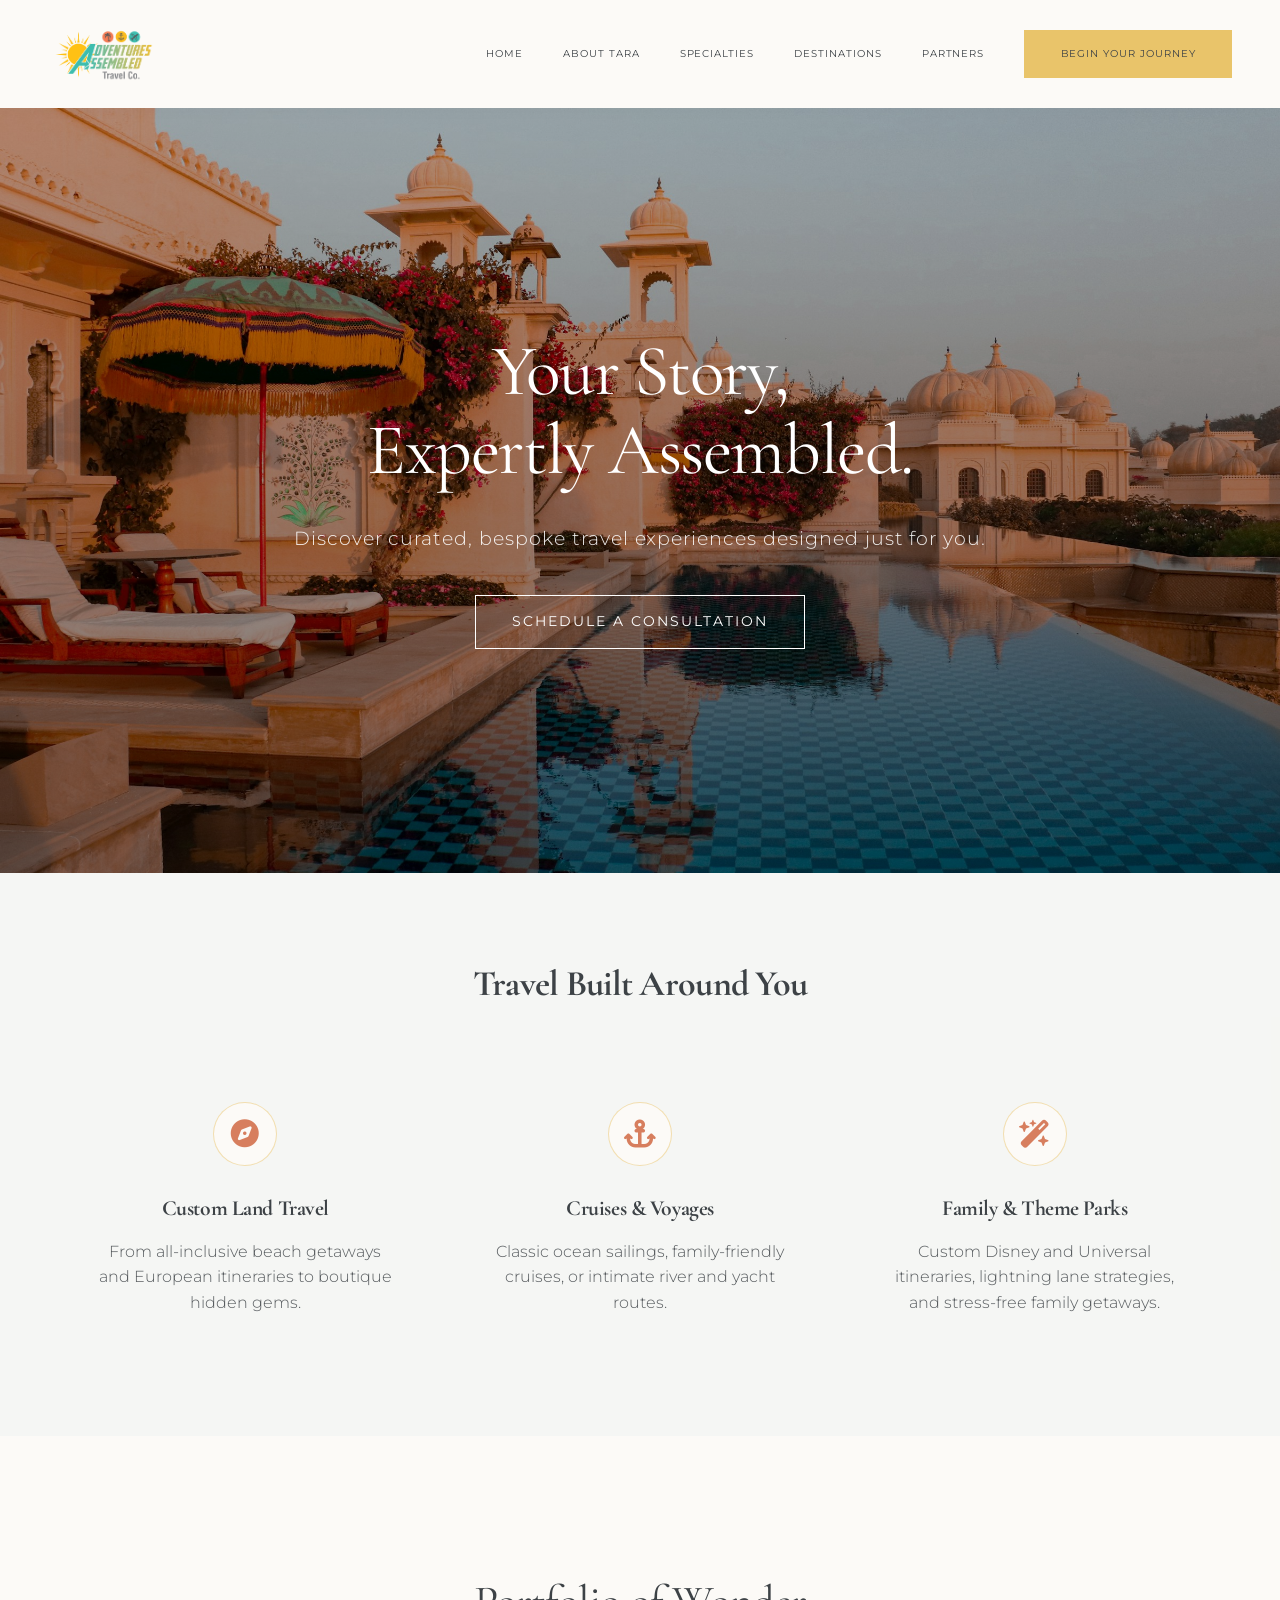
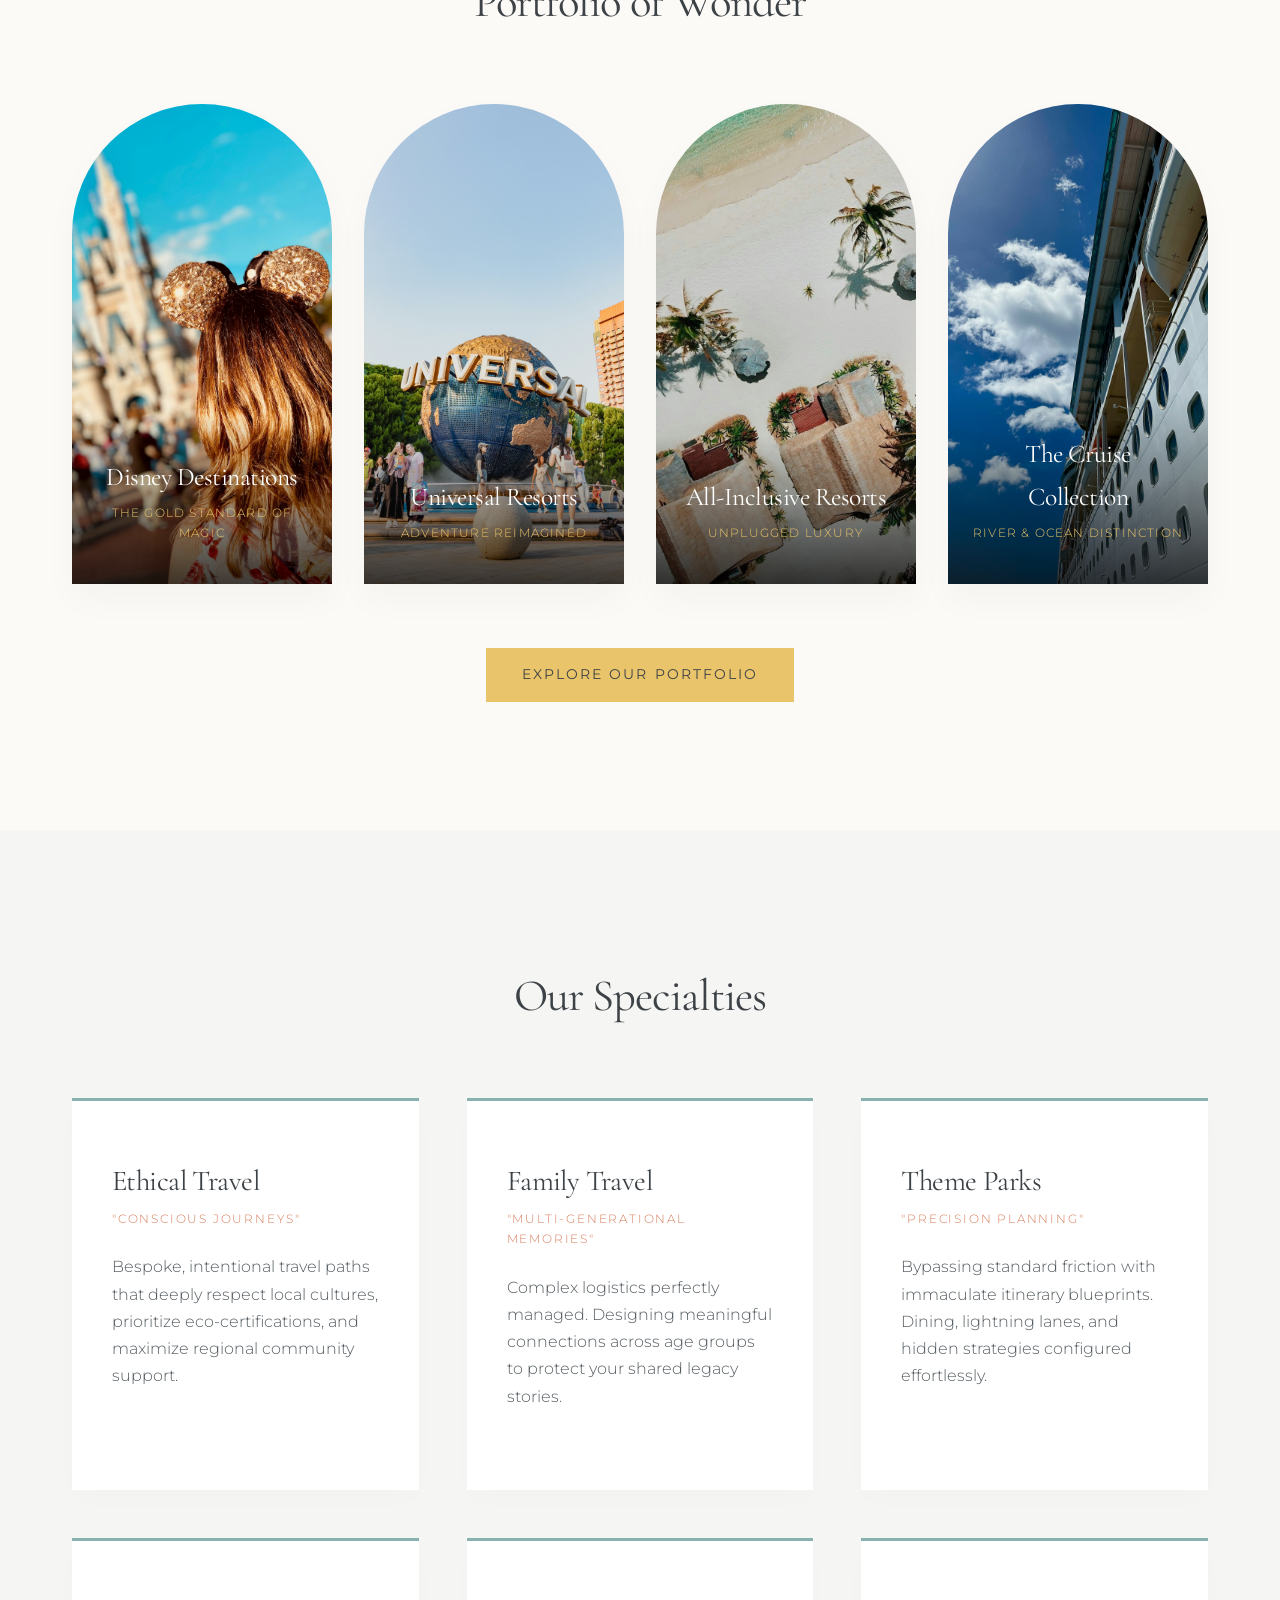
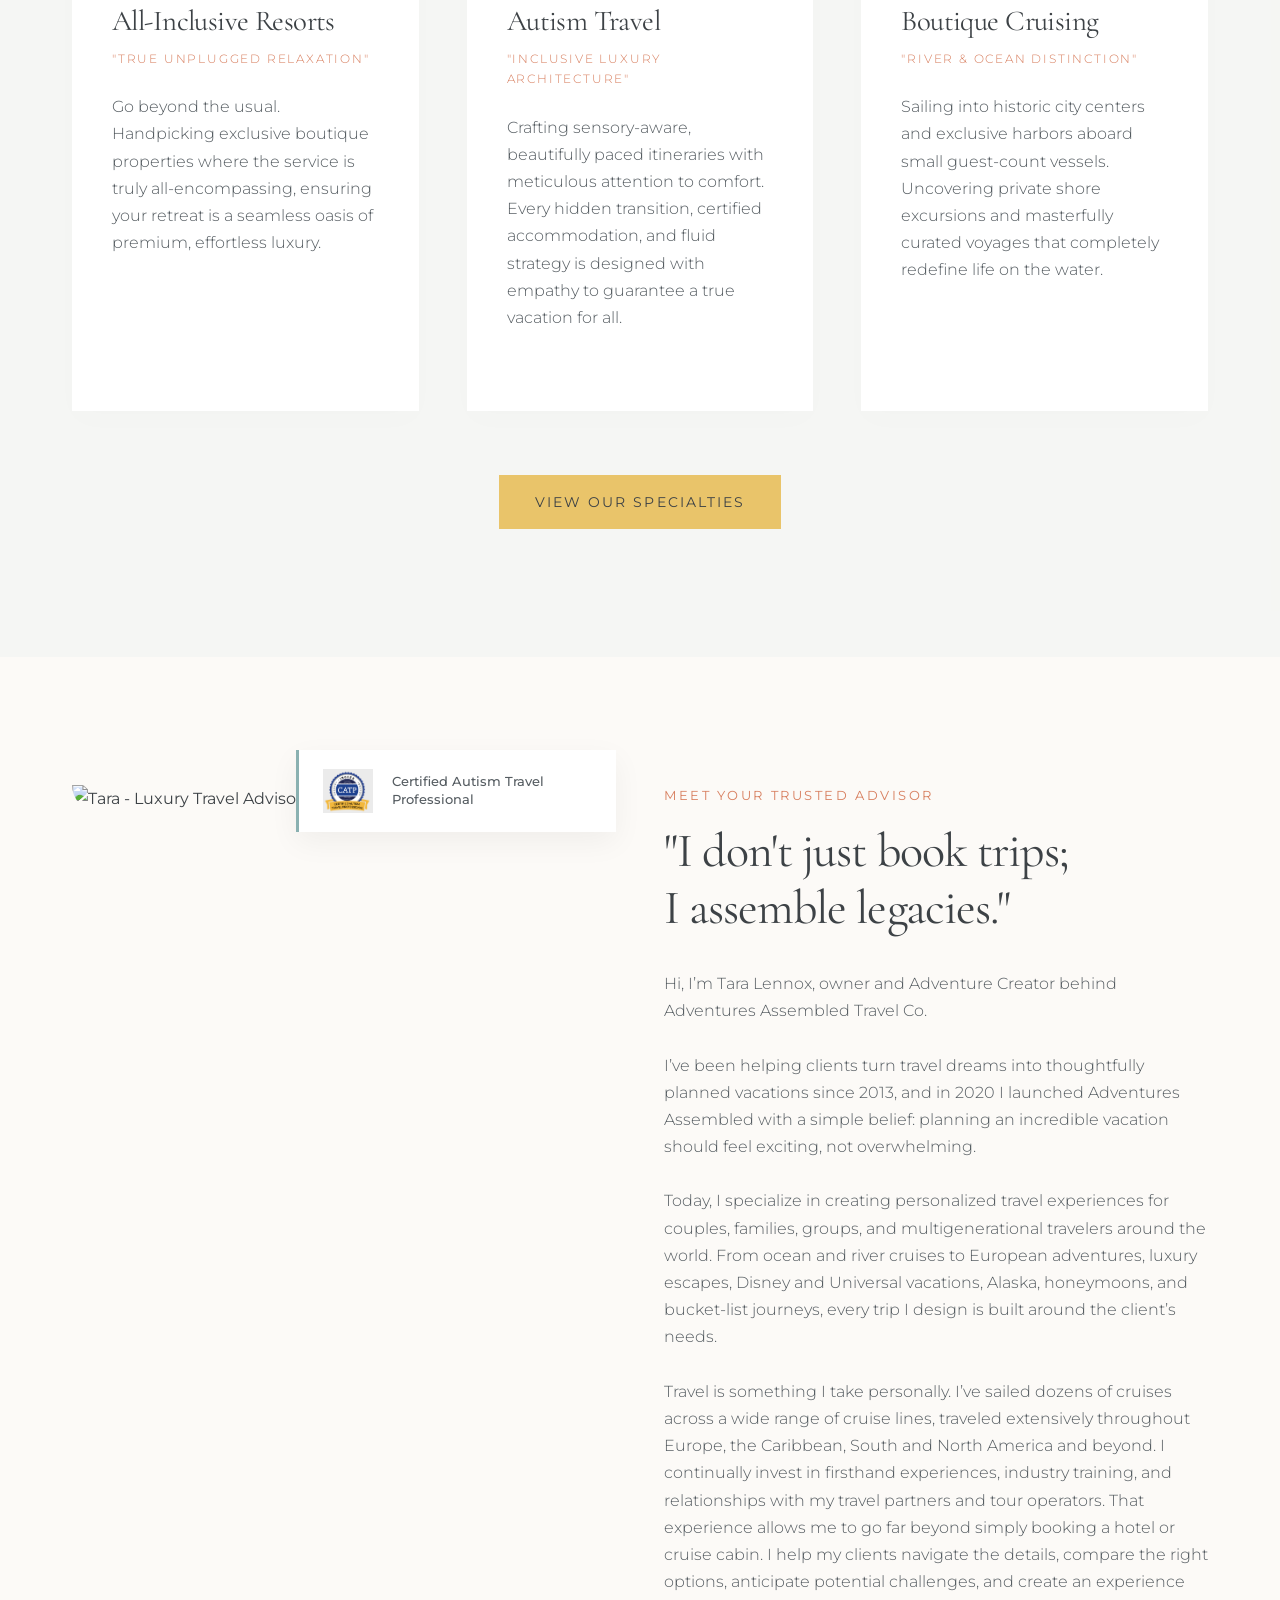
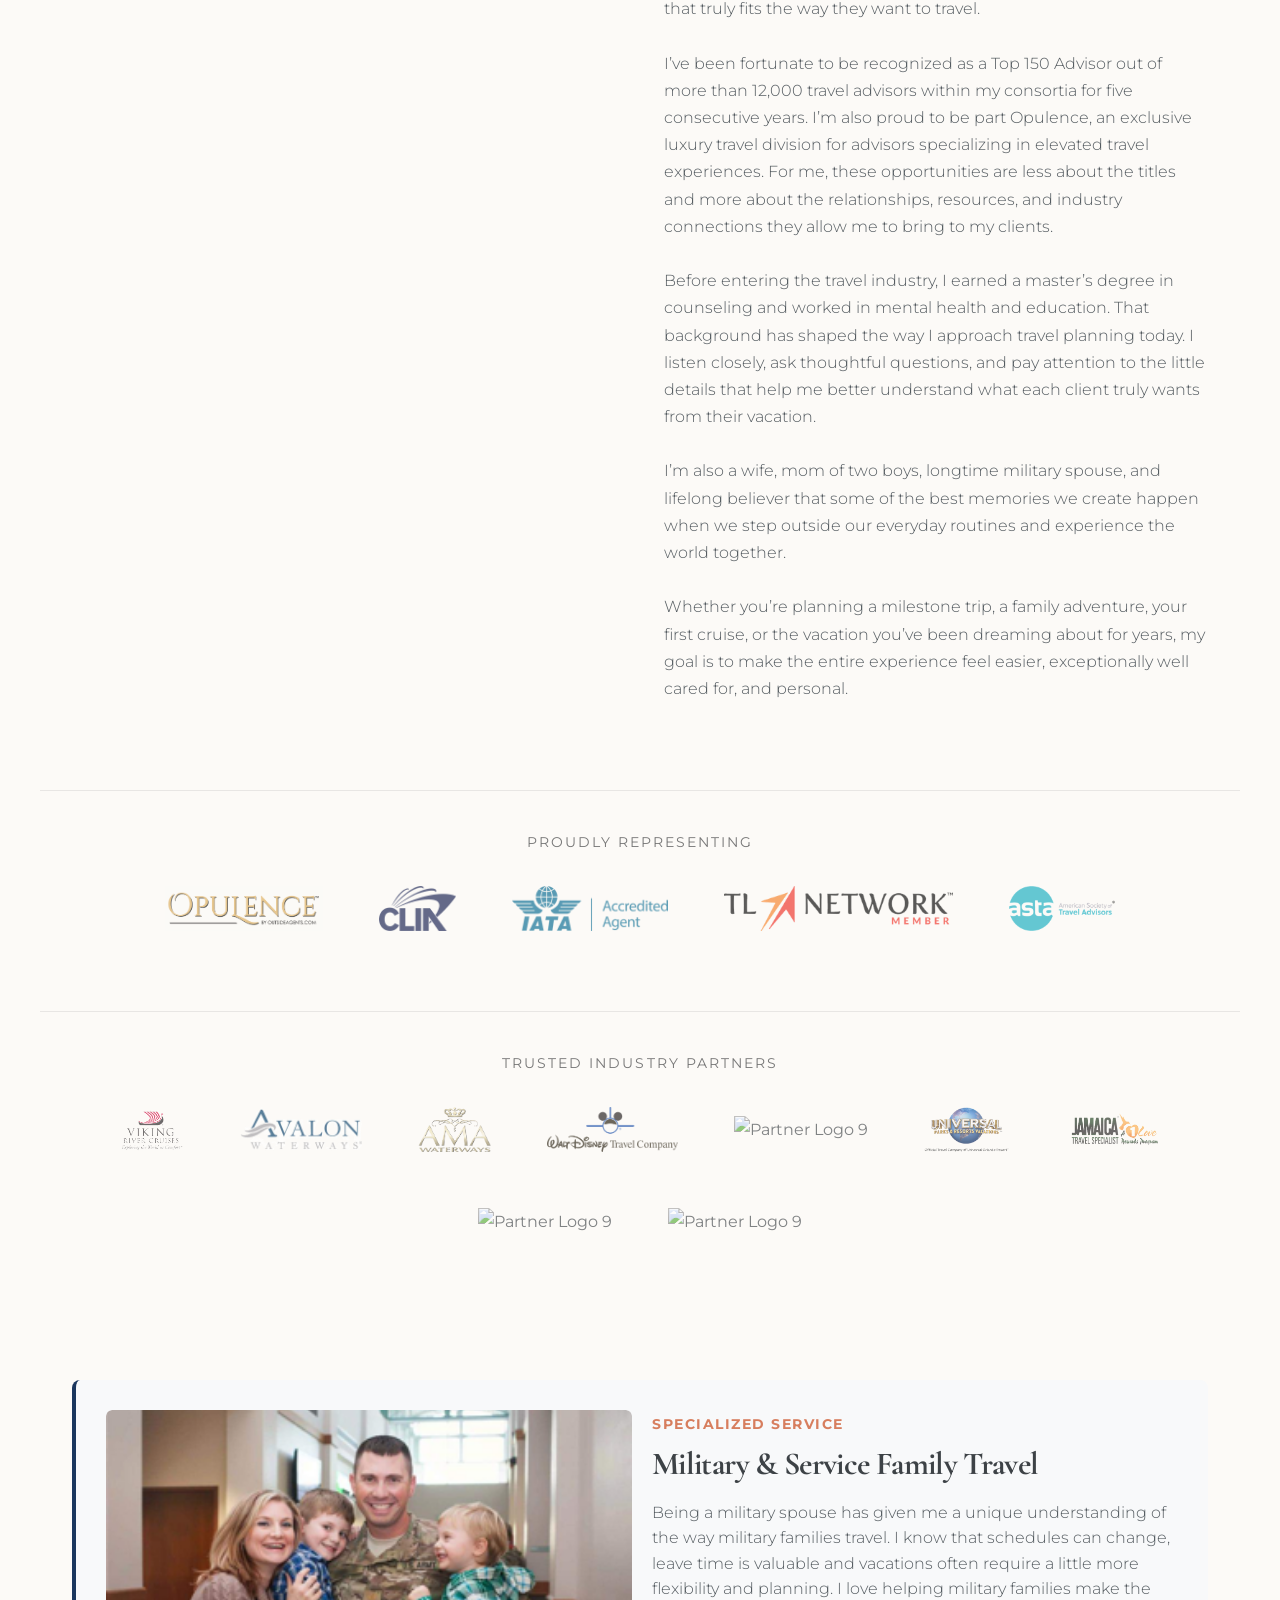
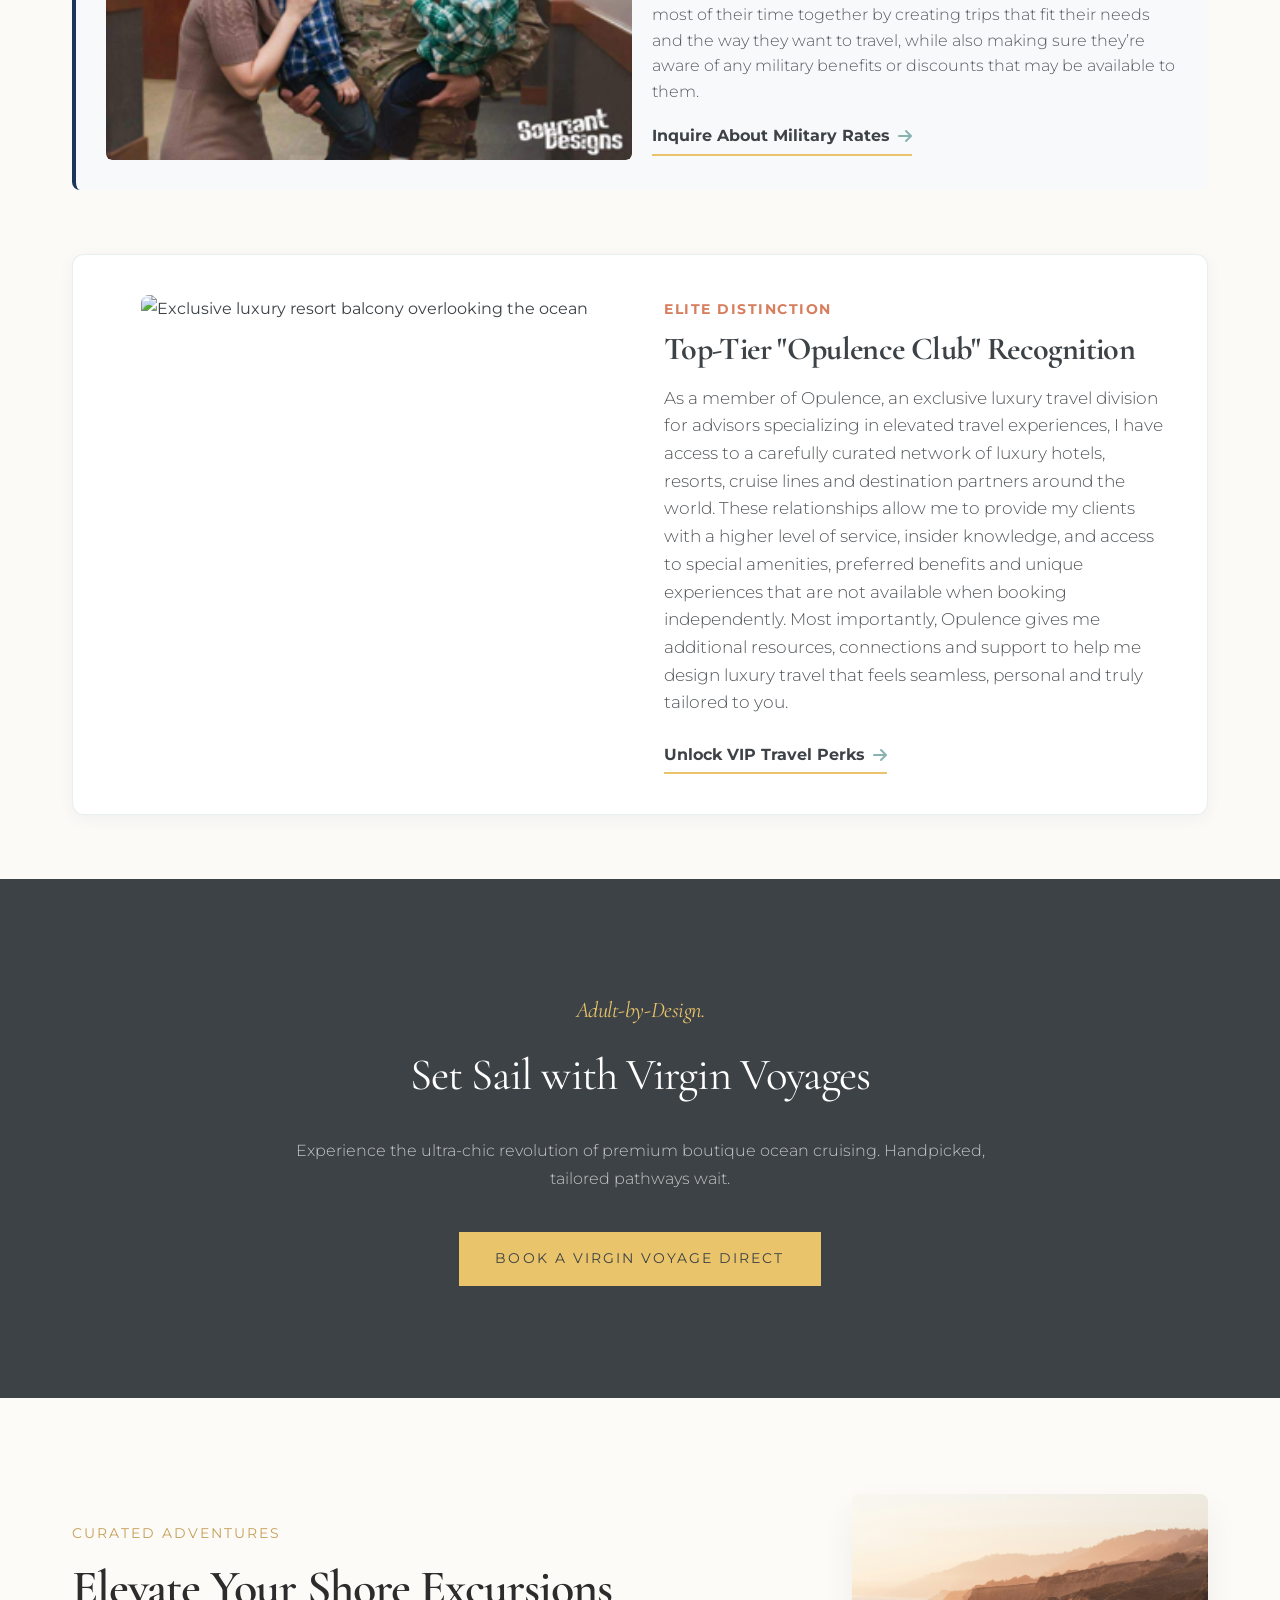
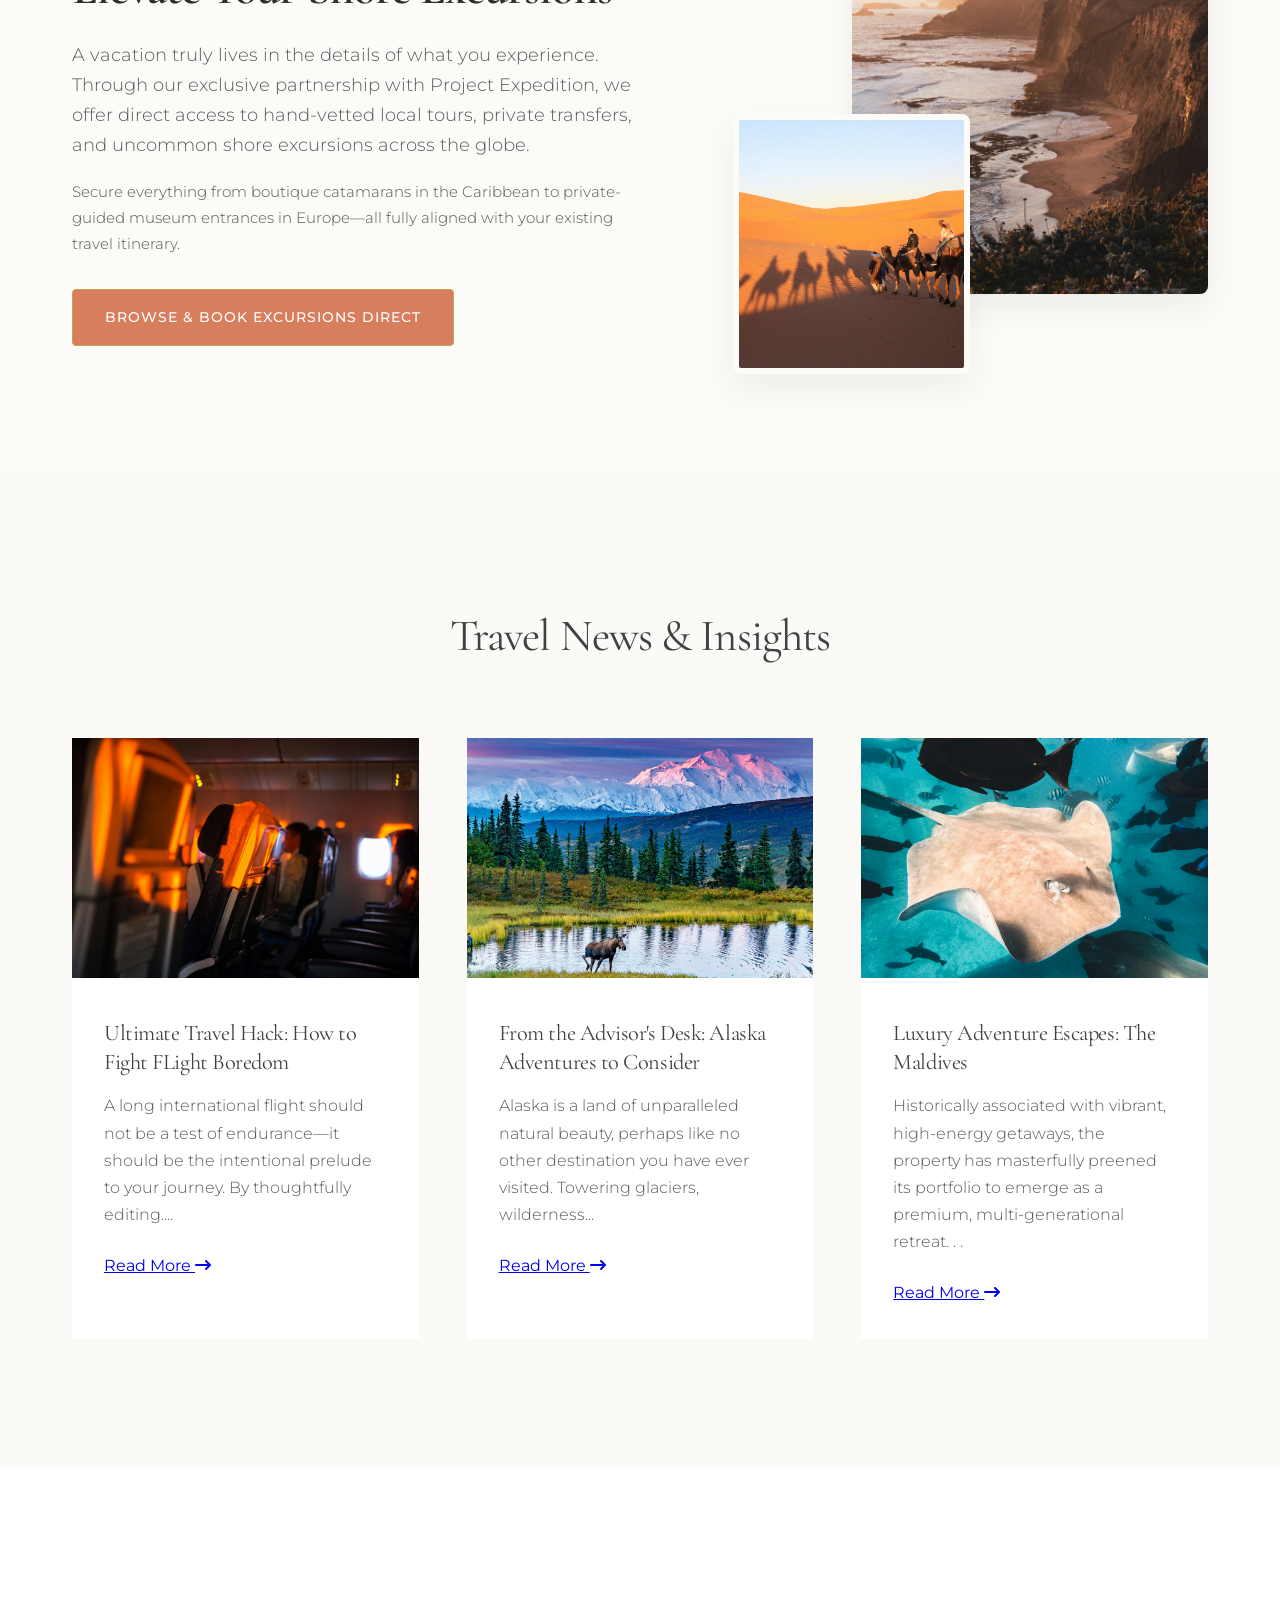
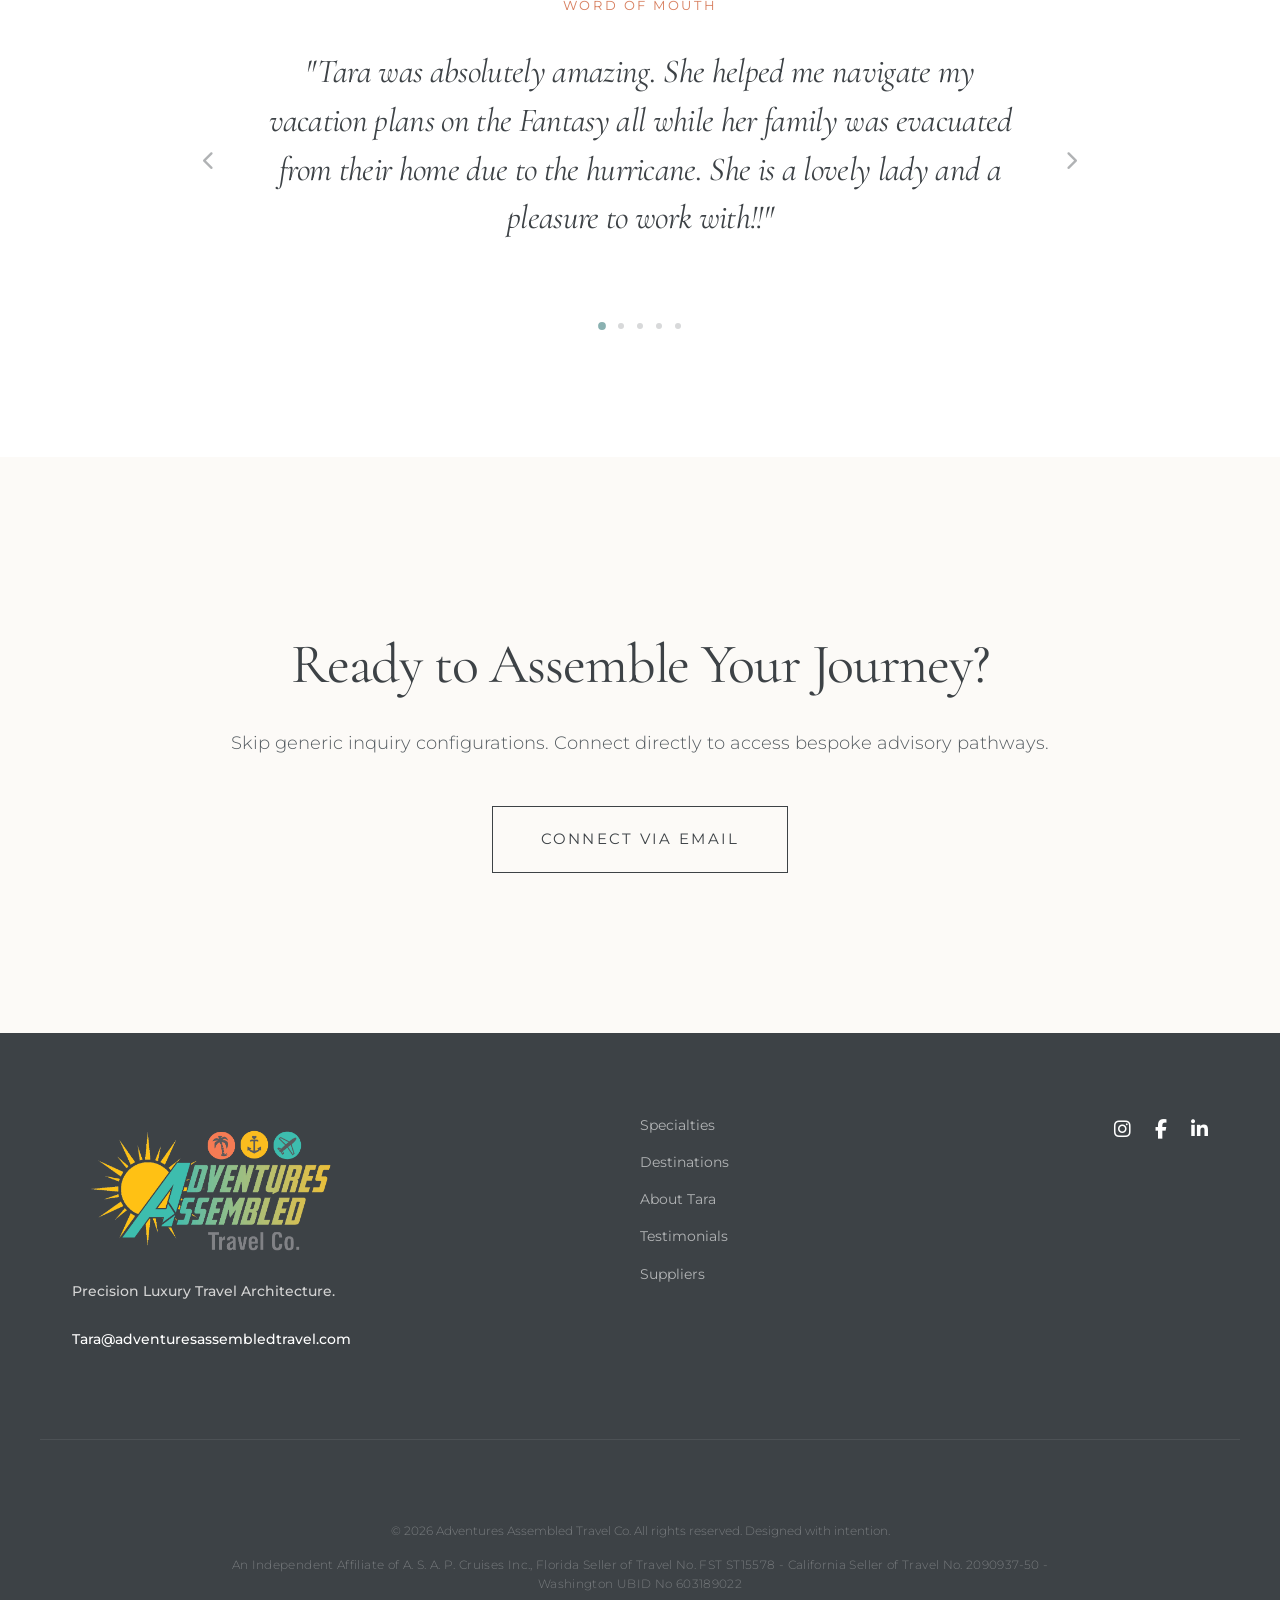
==== commit fd01cd67: "Update index.html" ====
--- a/index.html
+++ b/index.html
@@ -33,22 +33,15 @@
         </a>
       </div>
       <nav class="nav-menu" id="navMenu">
+        <a href="index.html">Home</a>
+        <a href="#about">About Tara</a>
         <a href="specialties.html">Specialties</a>
-
-        <a href="#about">About Tara</a>
-        <a href="#testimonials">Testimonials</a>
-        <a href="suppliers.html">Suppliers</a>
+        <a href="portfolio-of-wonder.html">Destinations</a>
+        <a href="suppliers.html">Partners</a>
         <a
           href="mailto:Tara@adventuresassembledtravel.com?subject=Inquiry:%20Bespoke%20Travel%20Assembly"
           class="btn btn-primary nav-cta"
           >Begin Your Journey</a
-        >
-        <a
-          href="https://adventuresassembledtravel.com/mpg/submit-a-payment/"
-          class="btn btn-secondary nav-payment-btn"
-          target="_blank"
-          rel="noopener noreferrer"
-          >Submit a Payment</a
         >
       </nav>
       <button class="mobile-toggle" id="mobileToggle" aria-label="Toggle Menu">
@@ -311,7 +304,7 @@
 
       <!-- RESPONSIVE LOGO BANNER -->
       <div class="about-logo-banner">
-        <div class="banner-title">Trusted Industry Partners</div>
+        <div class="banner-title">Proudly Representing</div>
         <div class="logo-grid">
           <img
             src="img/Copy of Opulence Badges.png"
@@ -341,7 +334,7 @@
         </div>
       </div>
       <div class="about-logo-banner" id="representing">
-        <div class="banner-title">Proudly Representing</div>
+        <div class="banner-title">Trusted Industry Partners</div>
         <div class="logo-grid">
           <img
             src="img/viking-logo.png"
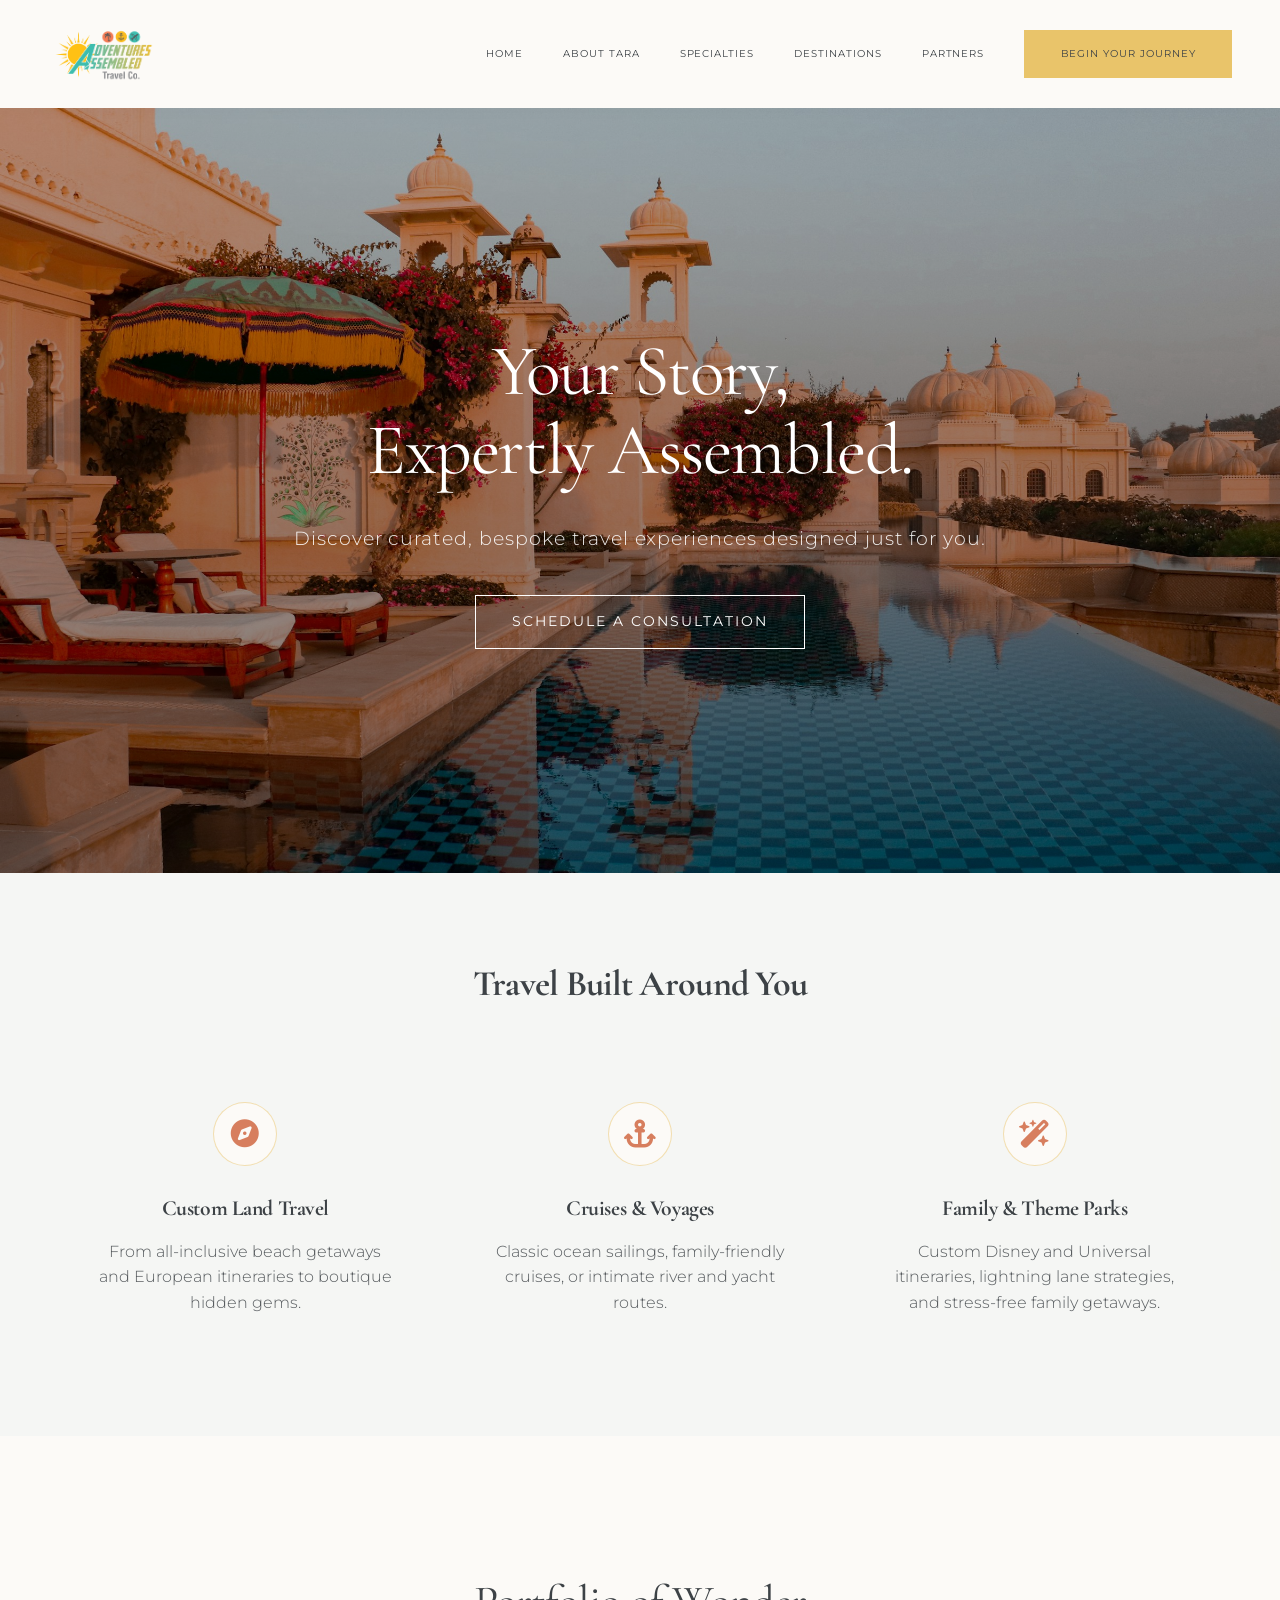
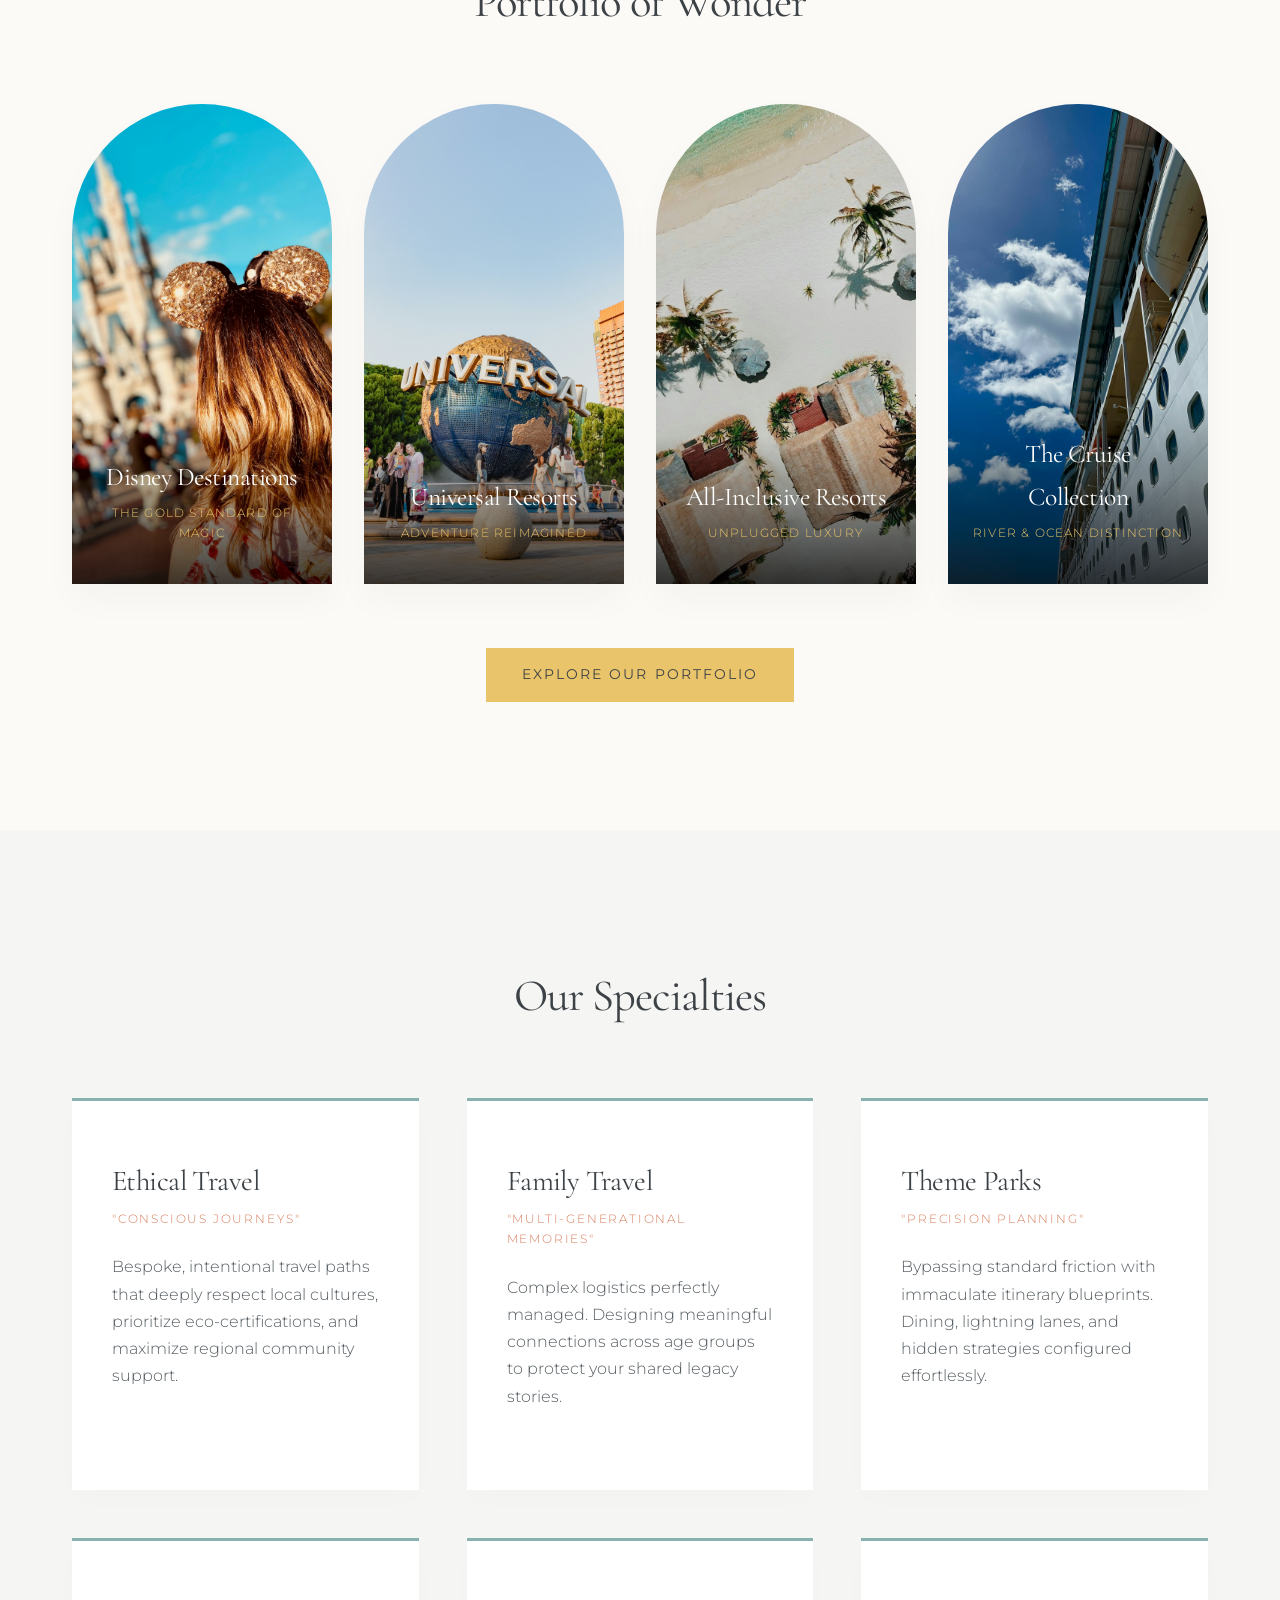
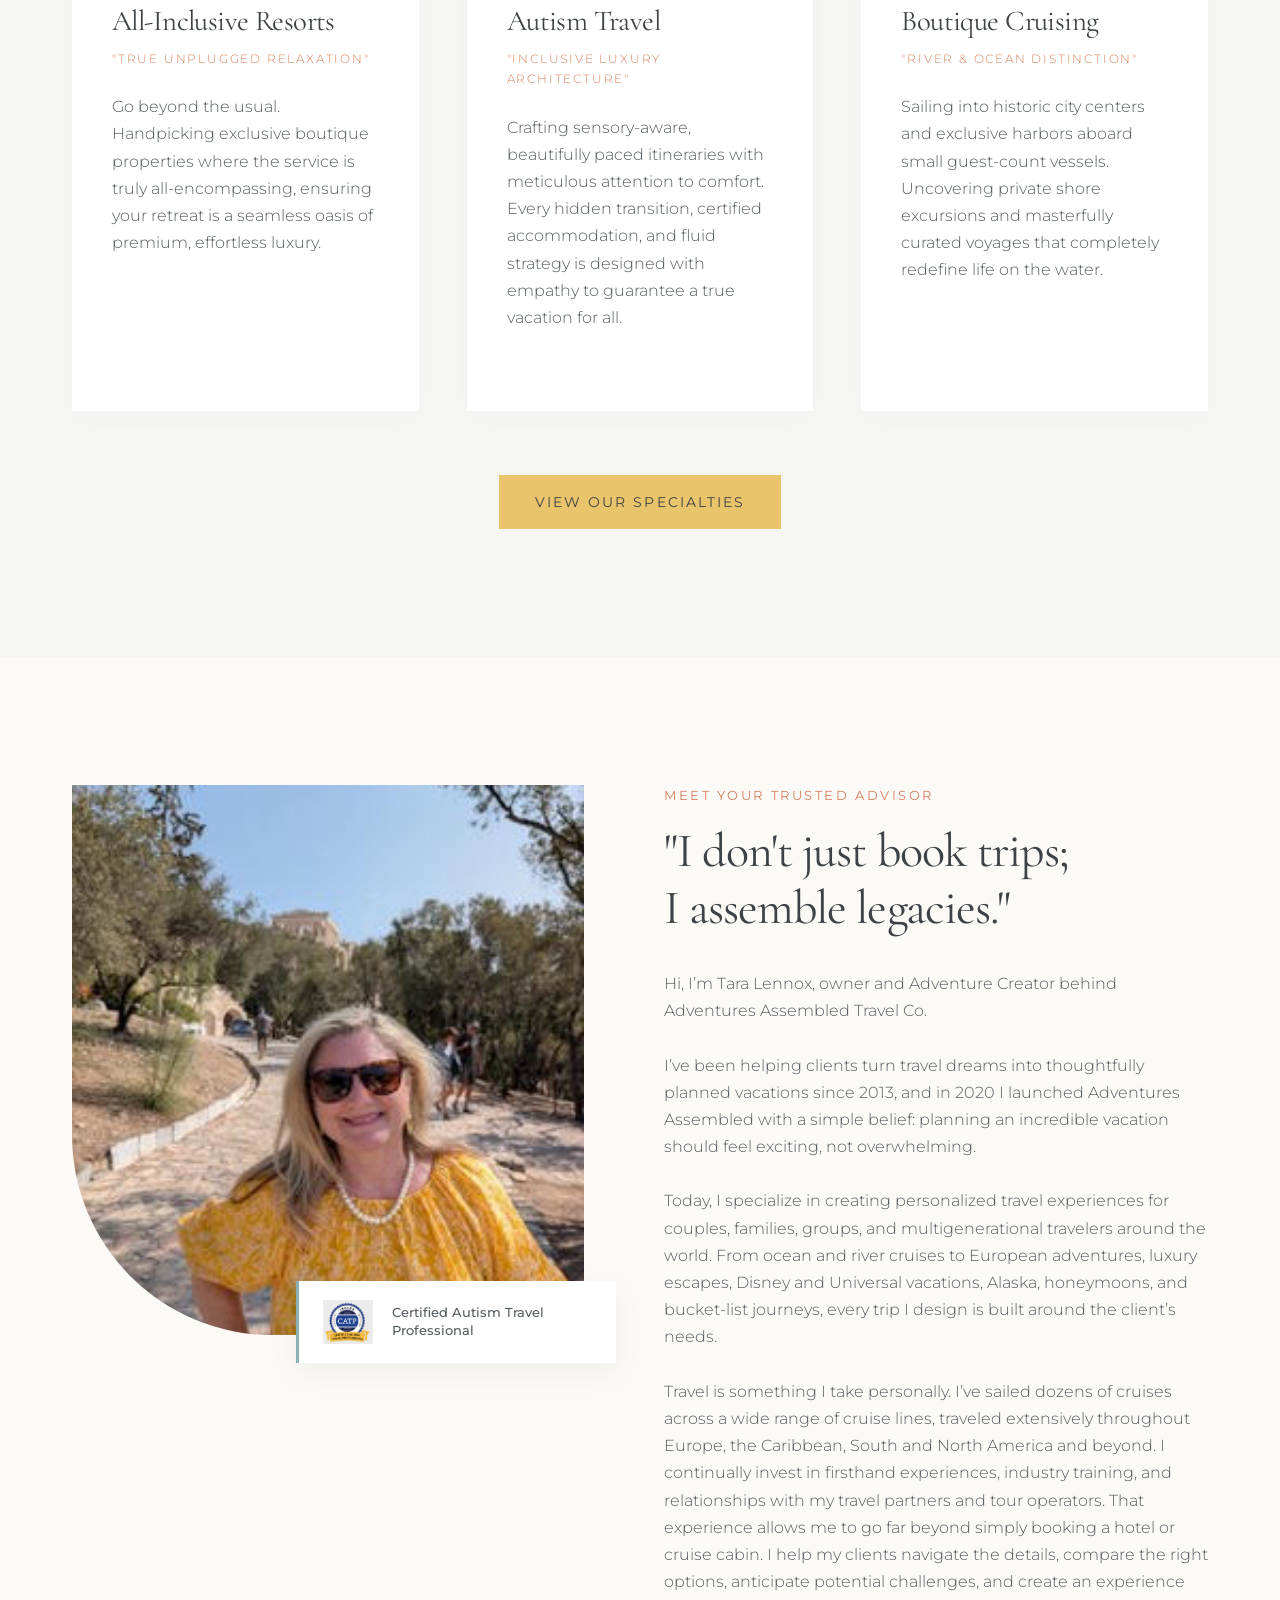
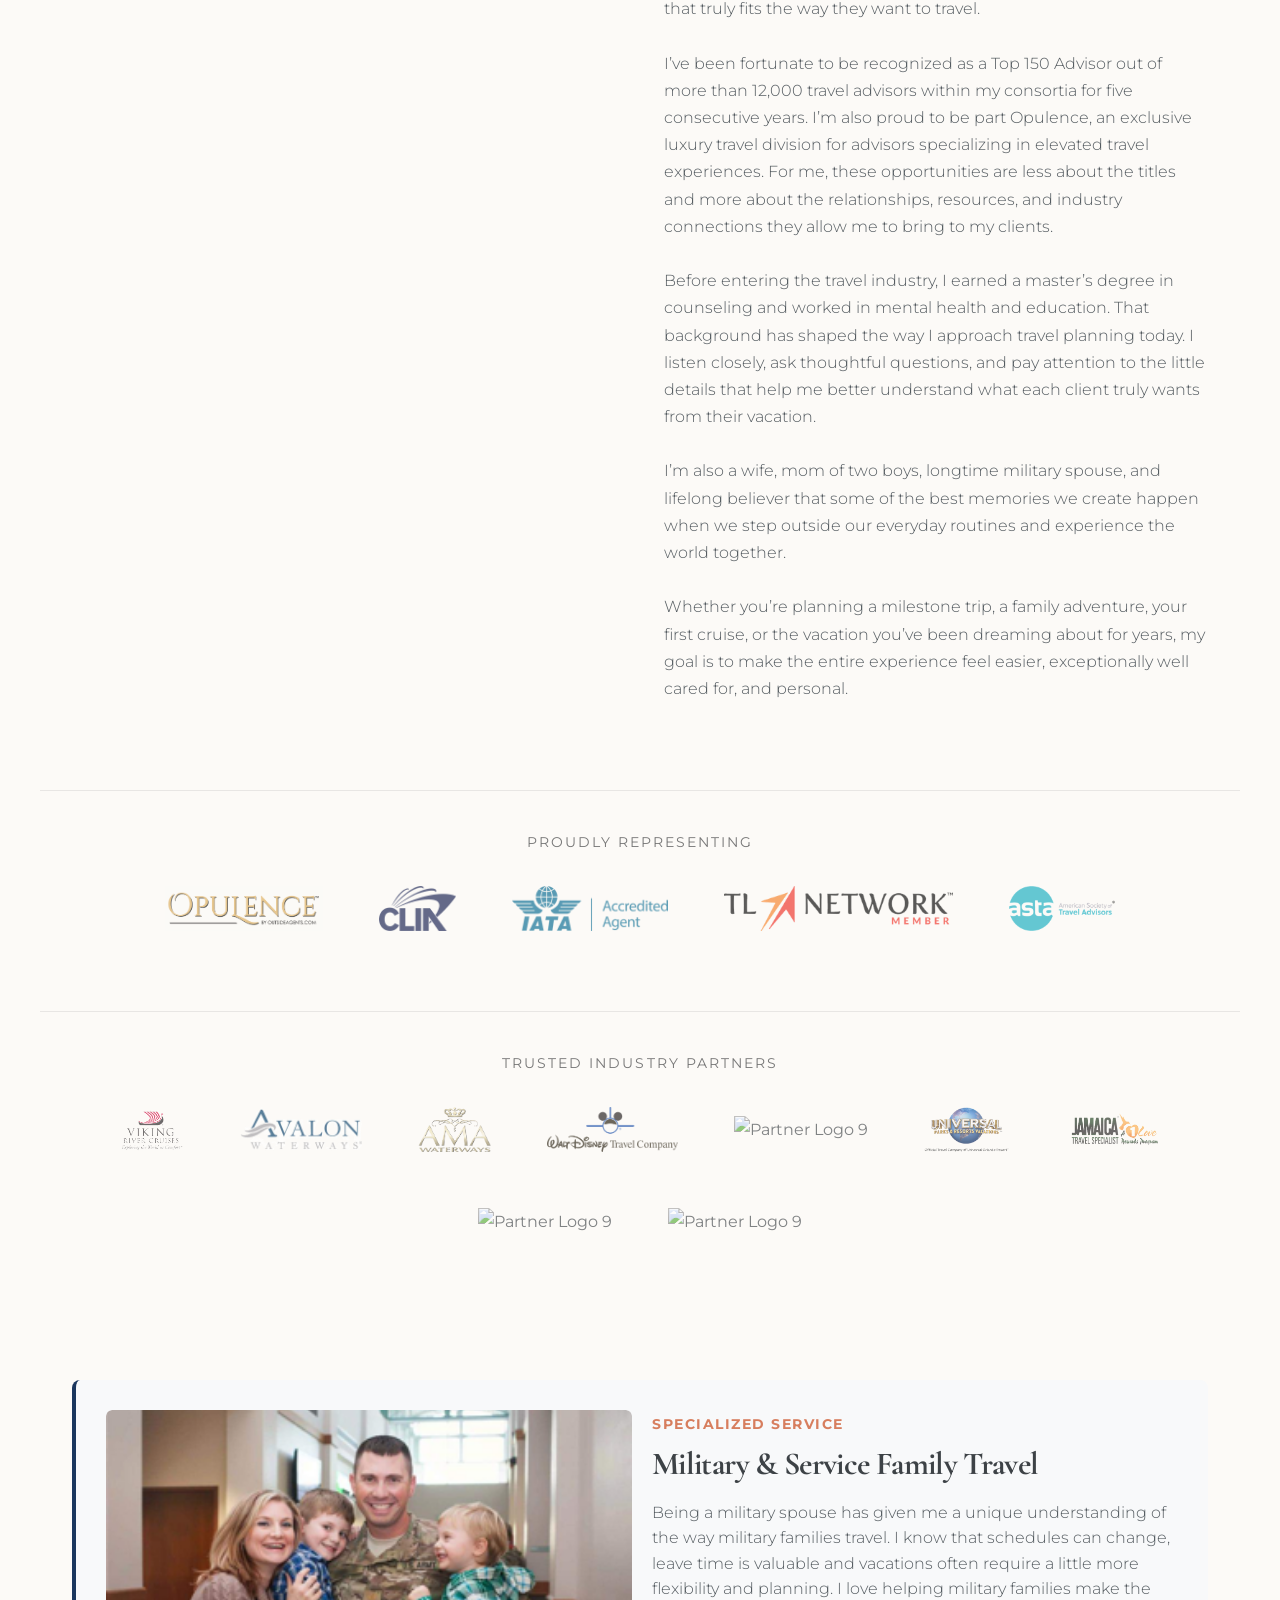
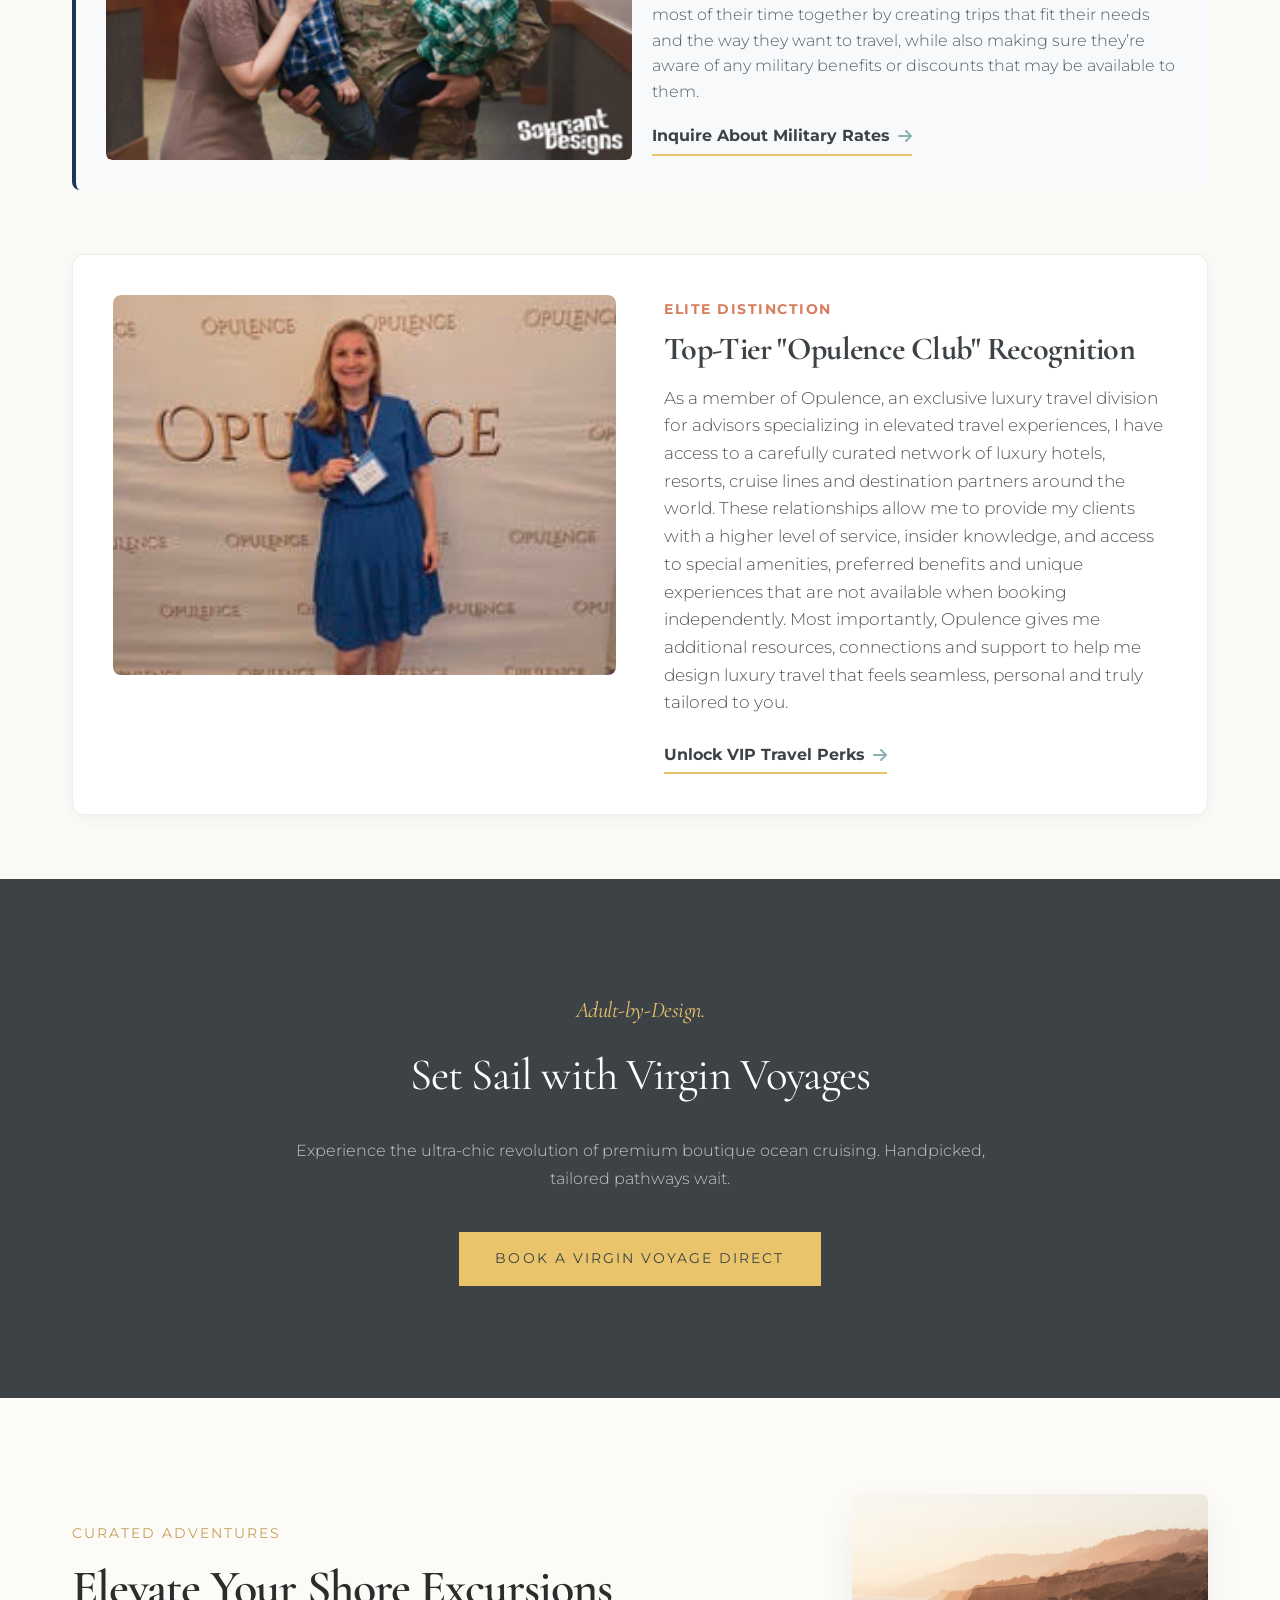
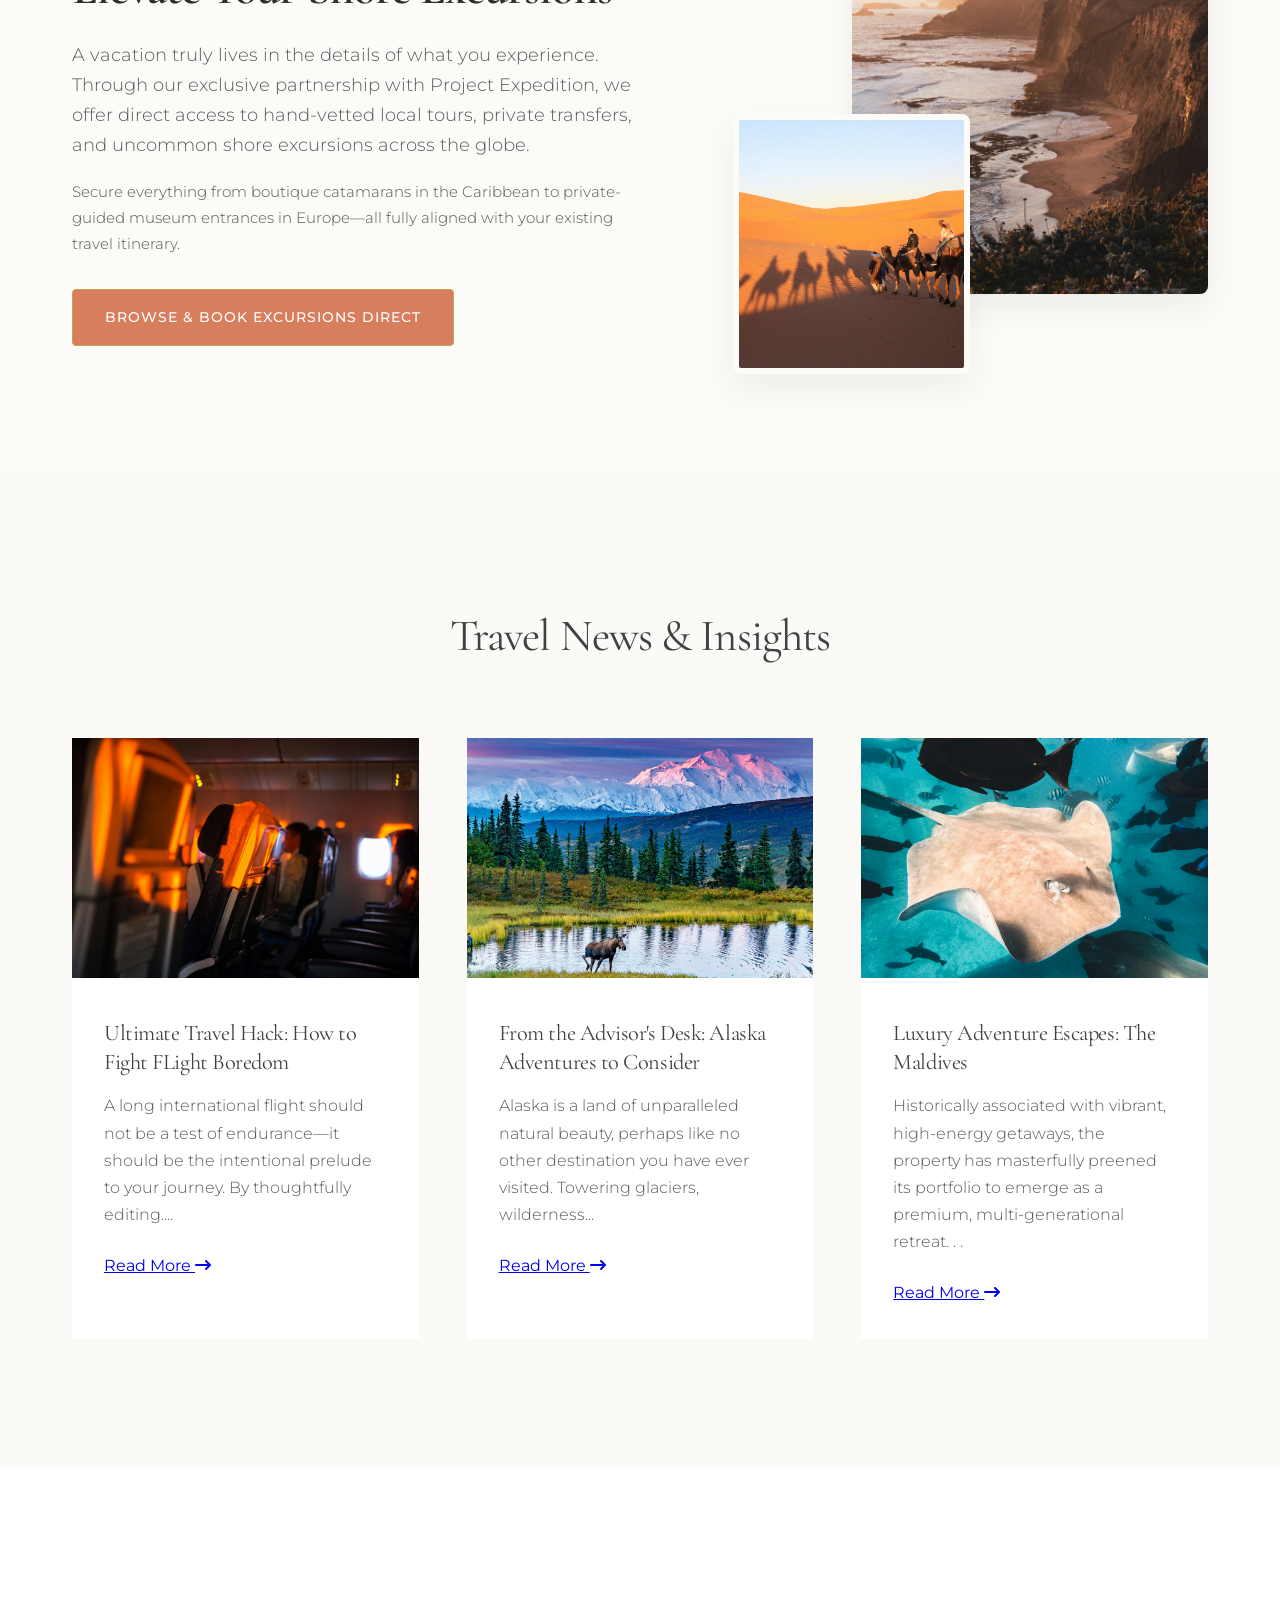
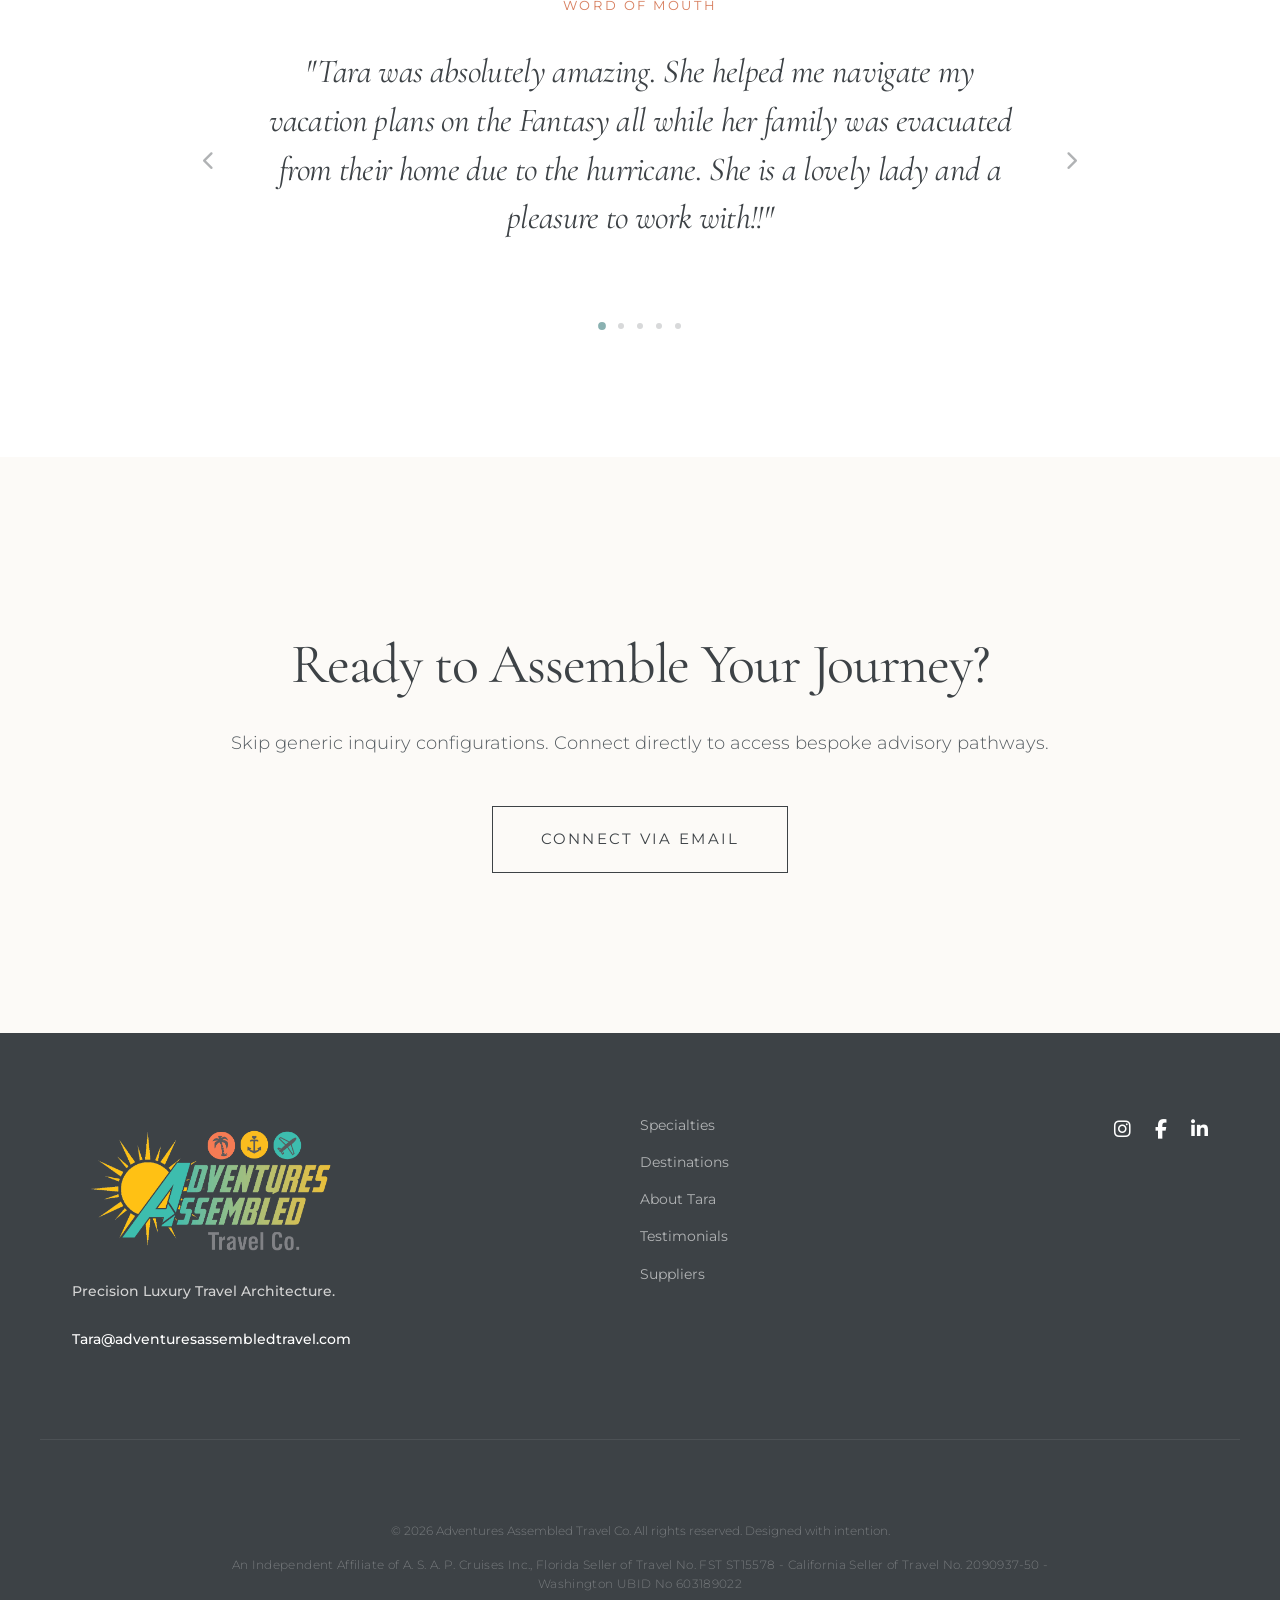
==== commit dc8ae6ba: "Update print statement from 'Hello' to 'Goodbye'" ====
--- a/index.html
+++ b/index.html
@@ -229,7 +229,7 @@
       <div class="container grid grid-2 alignment-center">
         <div class="about-image-wrapper">
           <img
-            src="https://mail.google.com/mail/u/1?ui=2&ik=5f3e5ed5ac&attid=0.1.3&permmsgid=msg-f:1875419400278943835&th=1a06d4021680a85b&view=fimg&fur=ip&permmsgid=msg-f:1875419400278943835&sz=s0-l75-ft&attbid=ANGjdJ_GEVWz7PgYcxCGr8dD8DWUYivGPoDOZVKH7pZnurp_UnamibMxD1qHZ7i6P--naDVaxvHNPW5dgDUNkRhYsS1EezOviRARbV3o3NZe3ODpzBje88aDwz_cNtY&disp=emb&zw"
+            src="img/bio-img.jpg"
             alt="Tara - Luxury Travel Advisor Portrait"
             class="about-portrait"
           />
@@ -429,7 +429,7 @@
           <div class="opulence-card grid grid-2 align-center">
             <div class="opulence-image-wrapper text-center">
               <img
-                src="https://mail.google.com/mail/u/1?ui=2&ik=5f3e5ed5ac&attid=0.1.4&permmsgid=msg-f:1875419400278943835&th=1a06d4021680a85b&view=fimg&fur=ip&permmsgid=msg-f:1875419400278943835&sz=s0-l75-ft&attbid=ANGjdJ8Y0lk8Ii5O2zvQrgcHnzrAIYifmATru4fKBNTL_ro5NFDiEENJWNdlaSKAaPae7b2DqSpWilCq6QGeOh5z06bHYQcqApi7JlZsAIC5zpxxGY7sDFTFxJRQ0QM&disp=emb&zw"
+                src="img/tara-opulence.jpg"
                 alt="Exclusive luxury resort balcony overlooking the ocean"
                 class="opulence-img"
               />
--- a/style.css
+++ b/style.css
@@ -1622,6 +1622,12 @@
   .accent-frame {
     height: 160px;
   }
+  .about-image-wrapper {
+    position: relative;
+    top: 2rem; /* Pins image near the top of the viewport during scroll */
+    align-self: start;
+    padding-right: 2rem;
+  }
 }
 
 /*******************************/
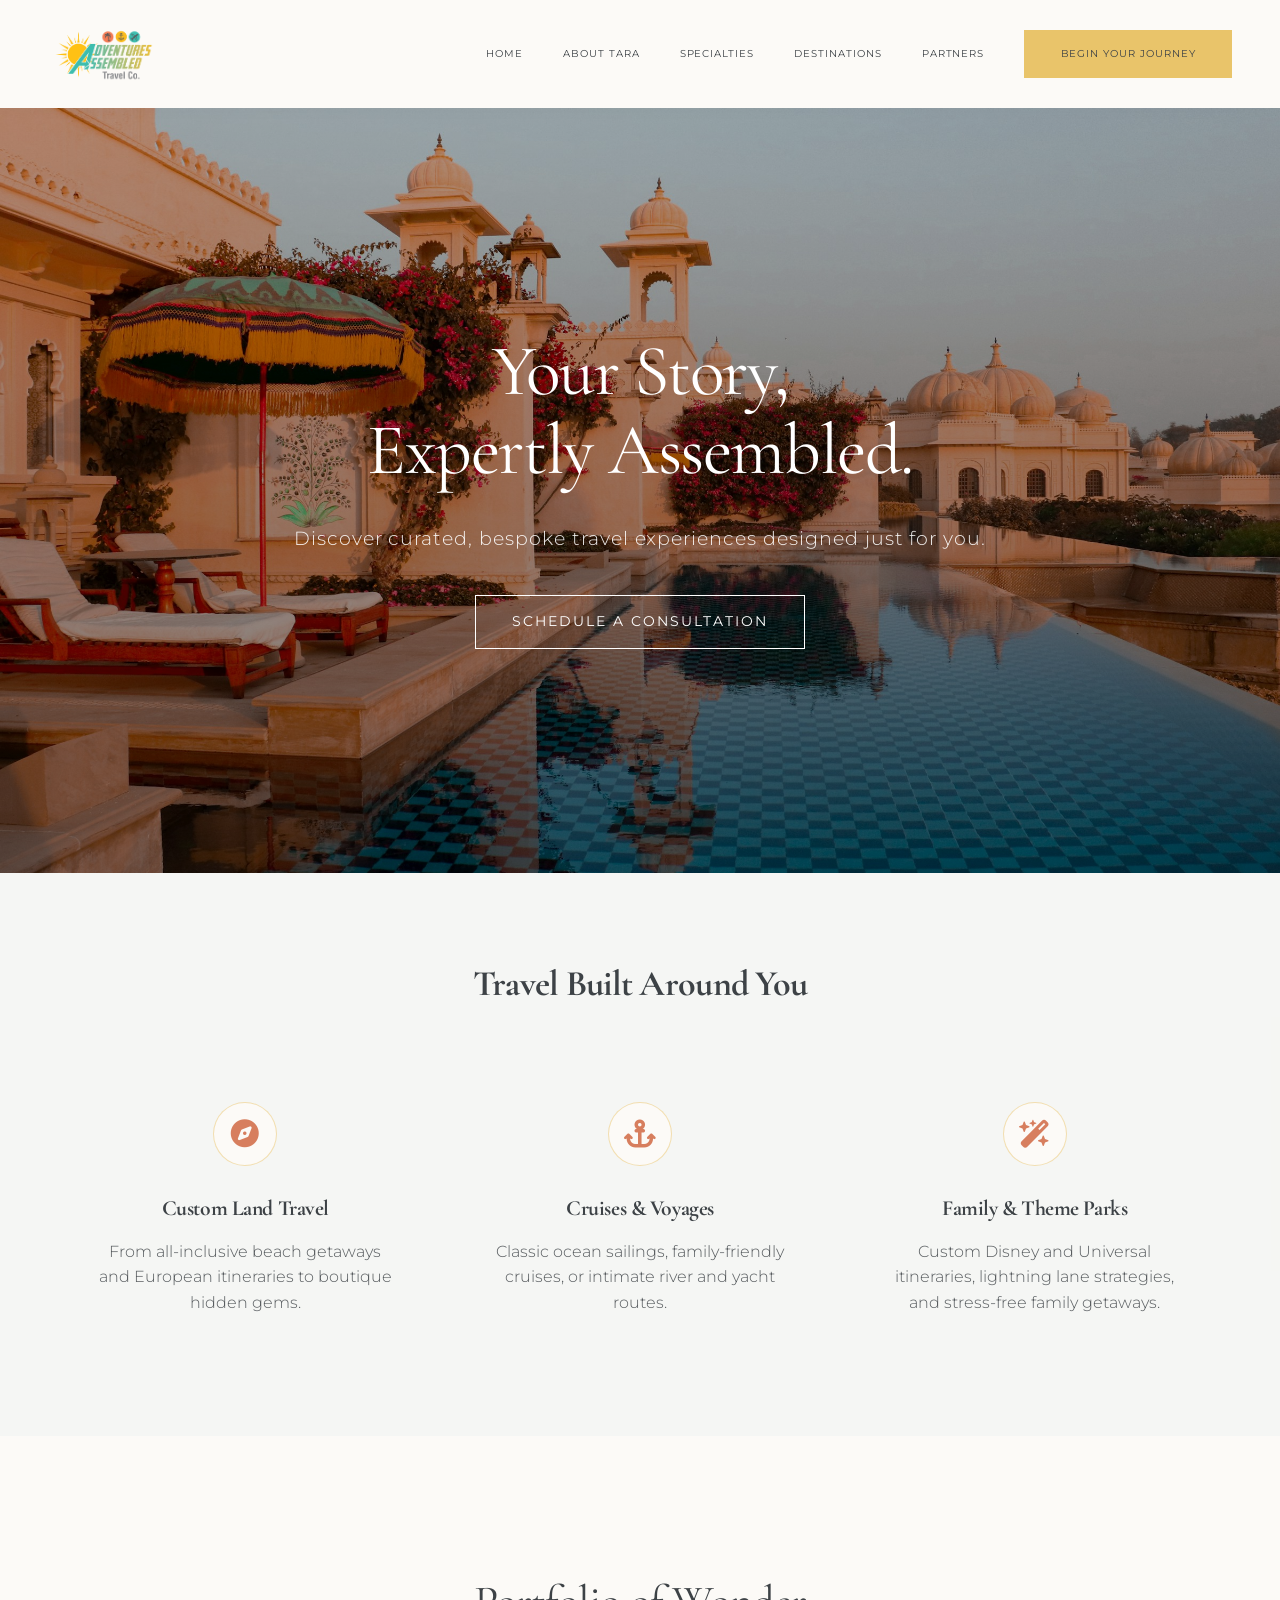
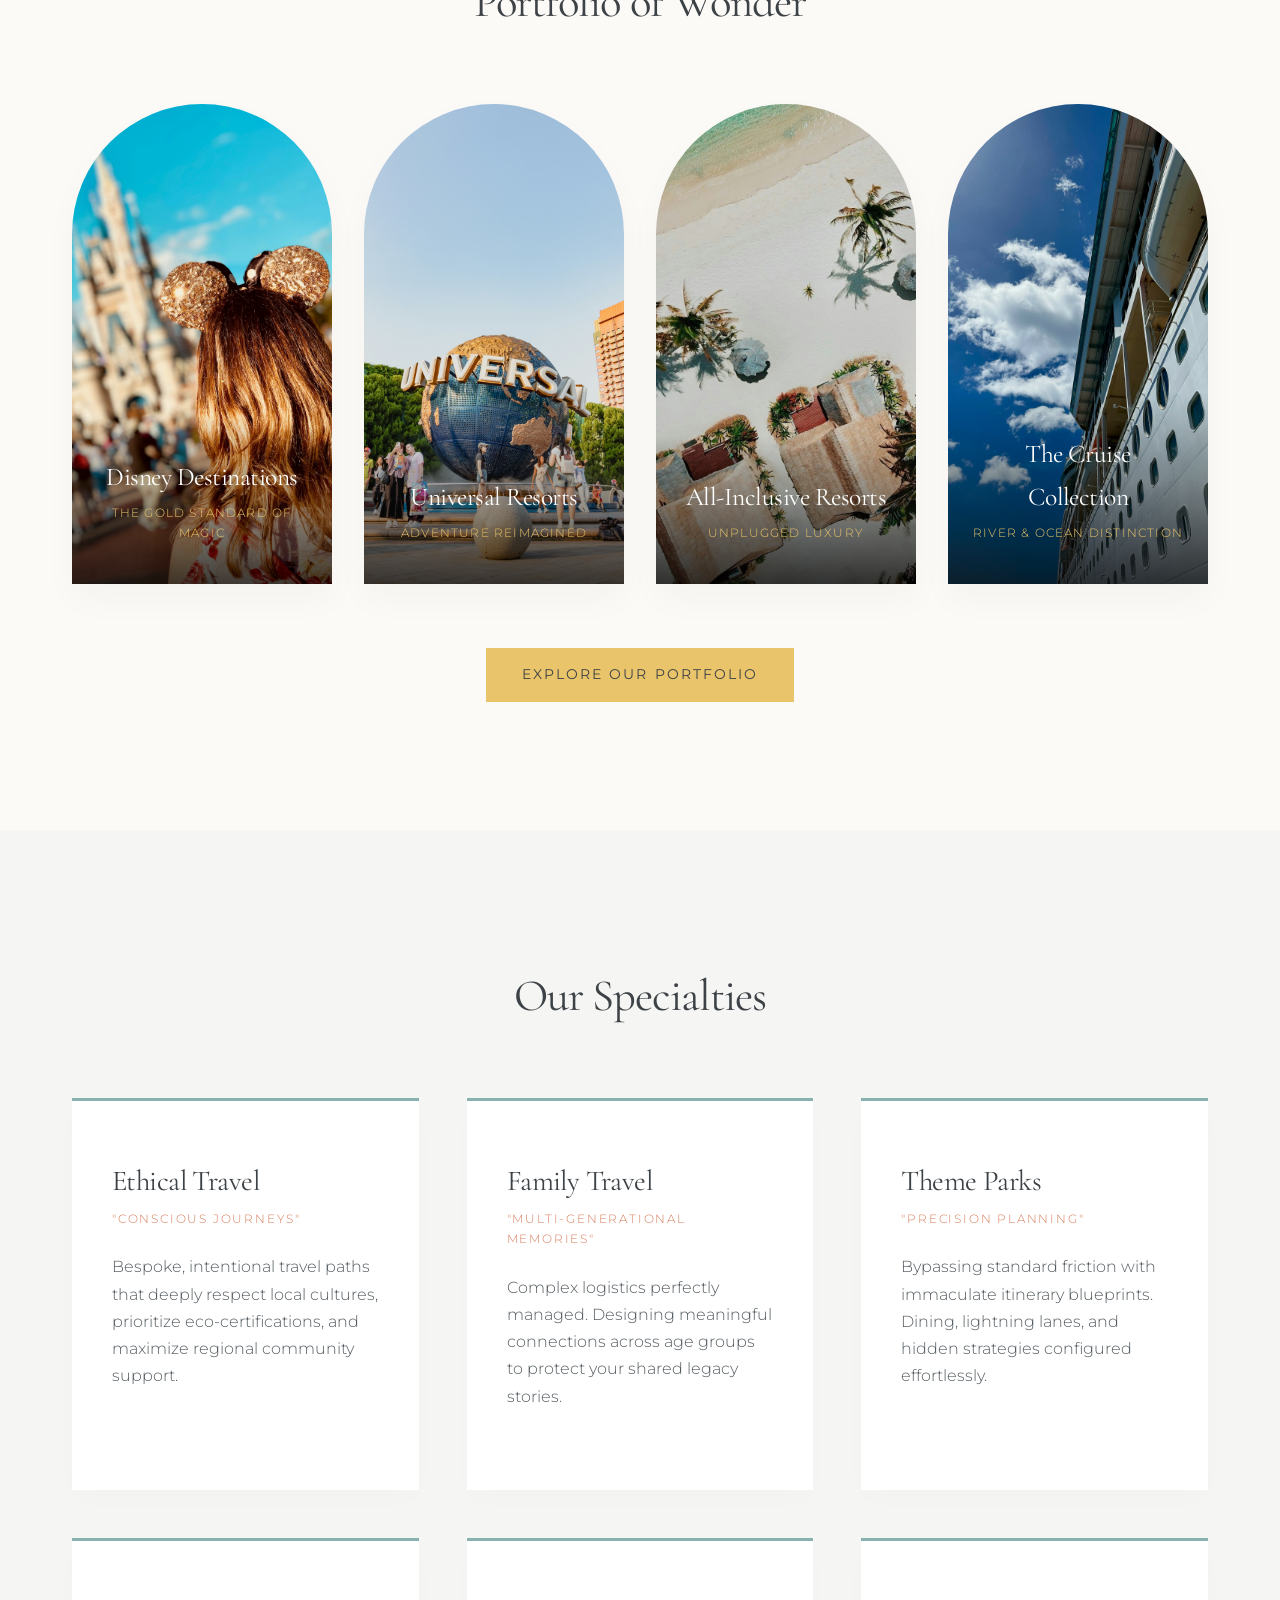
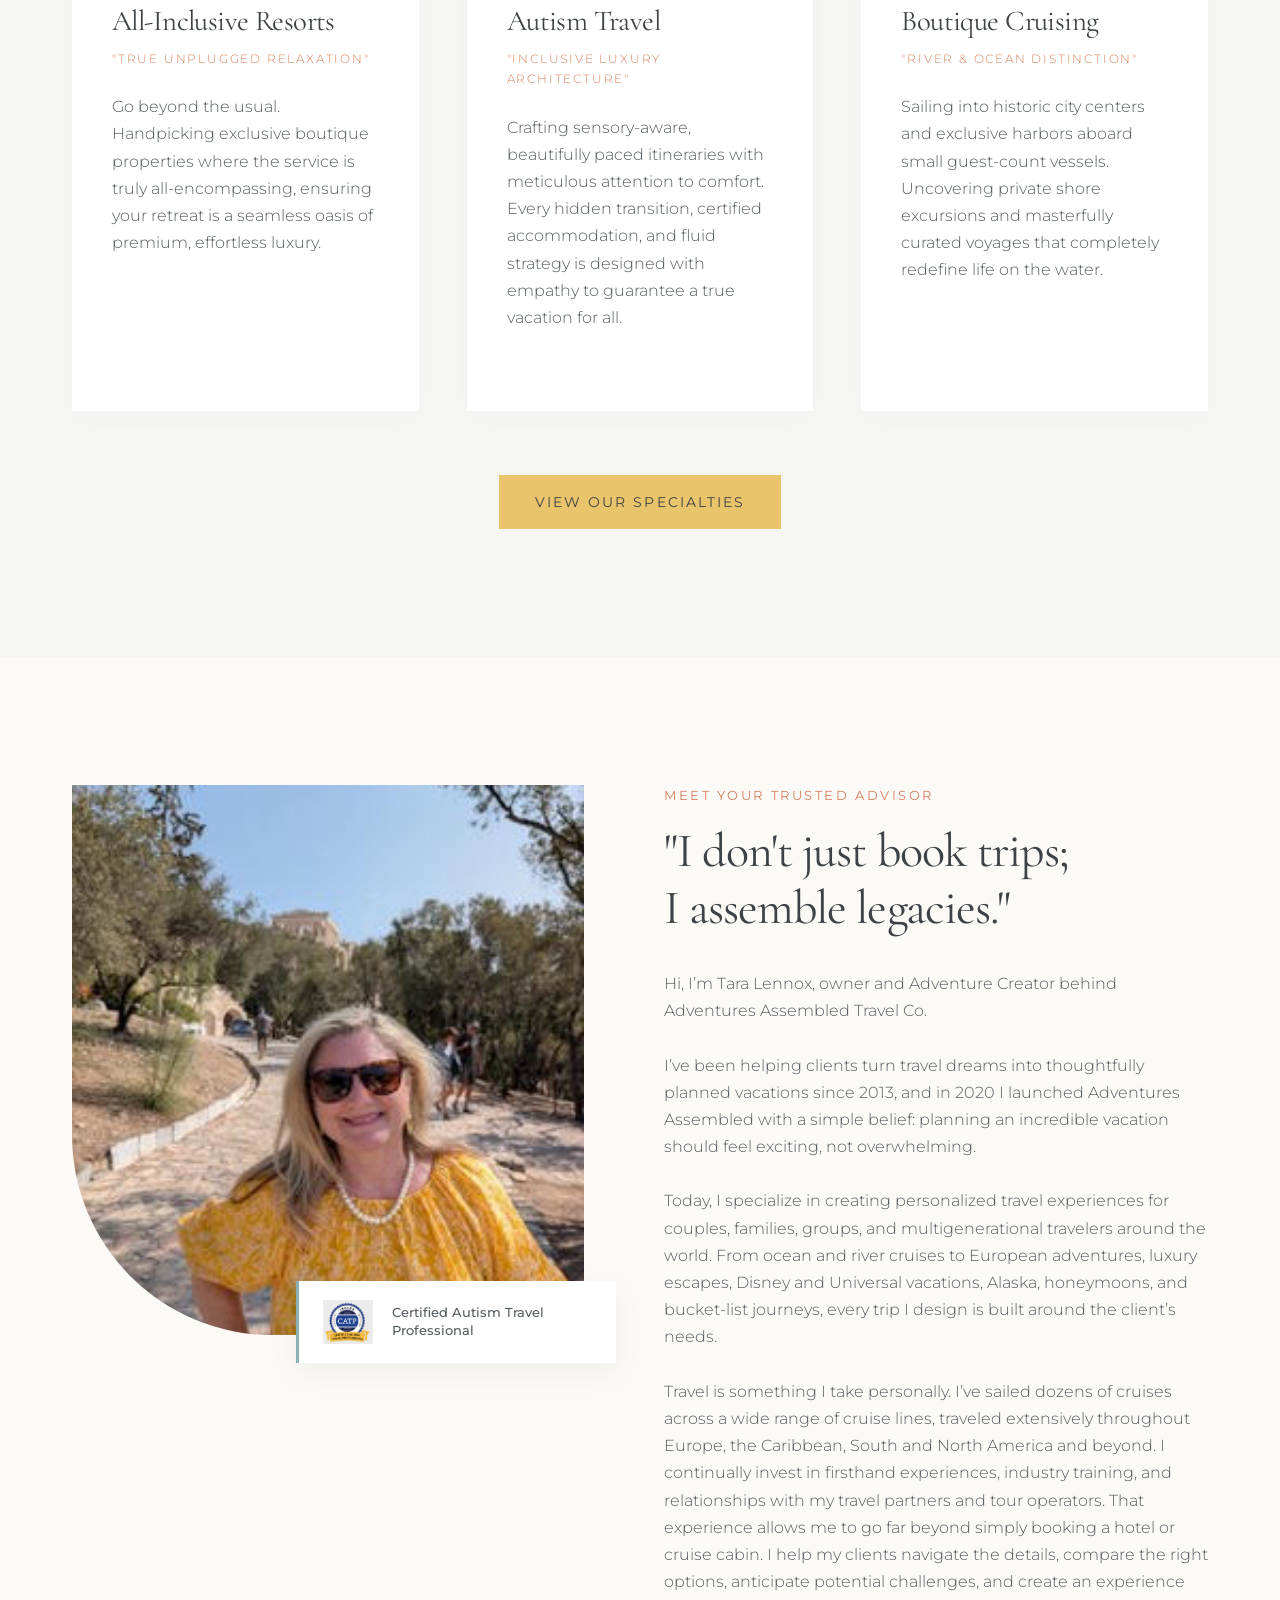
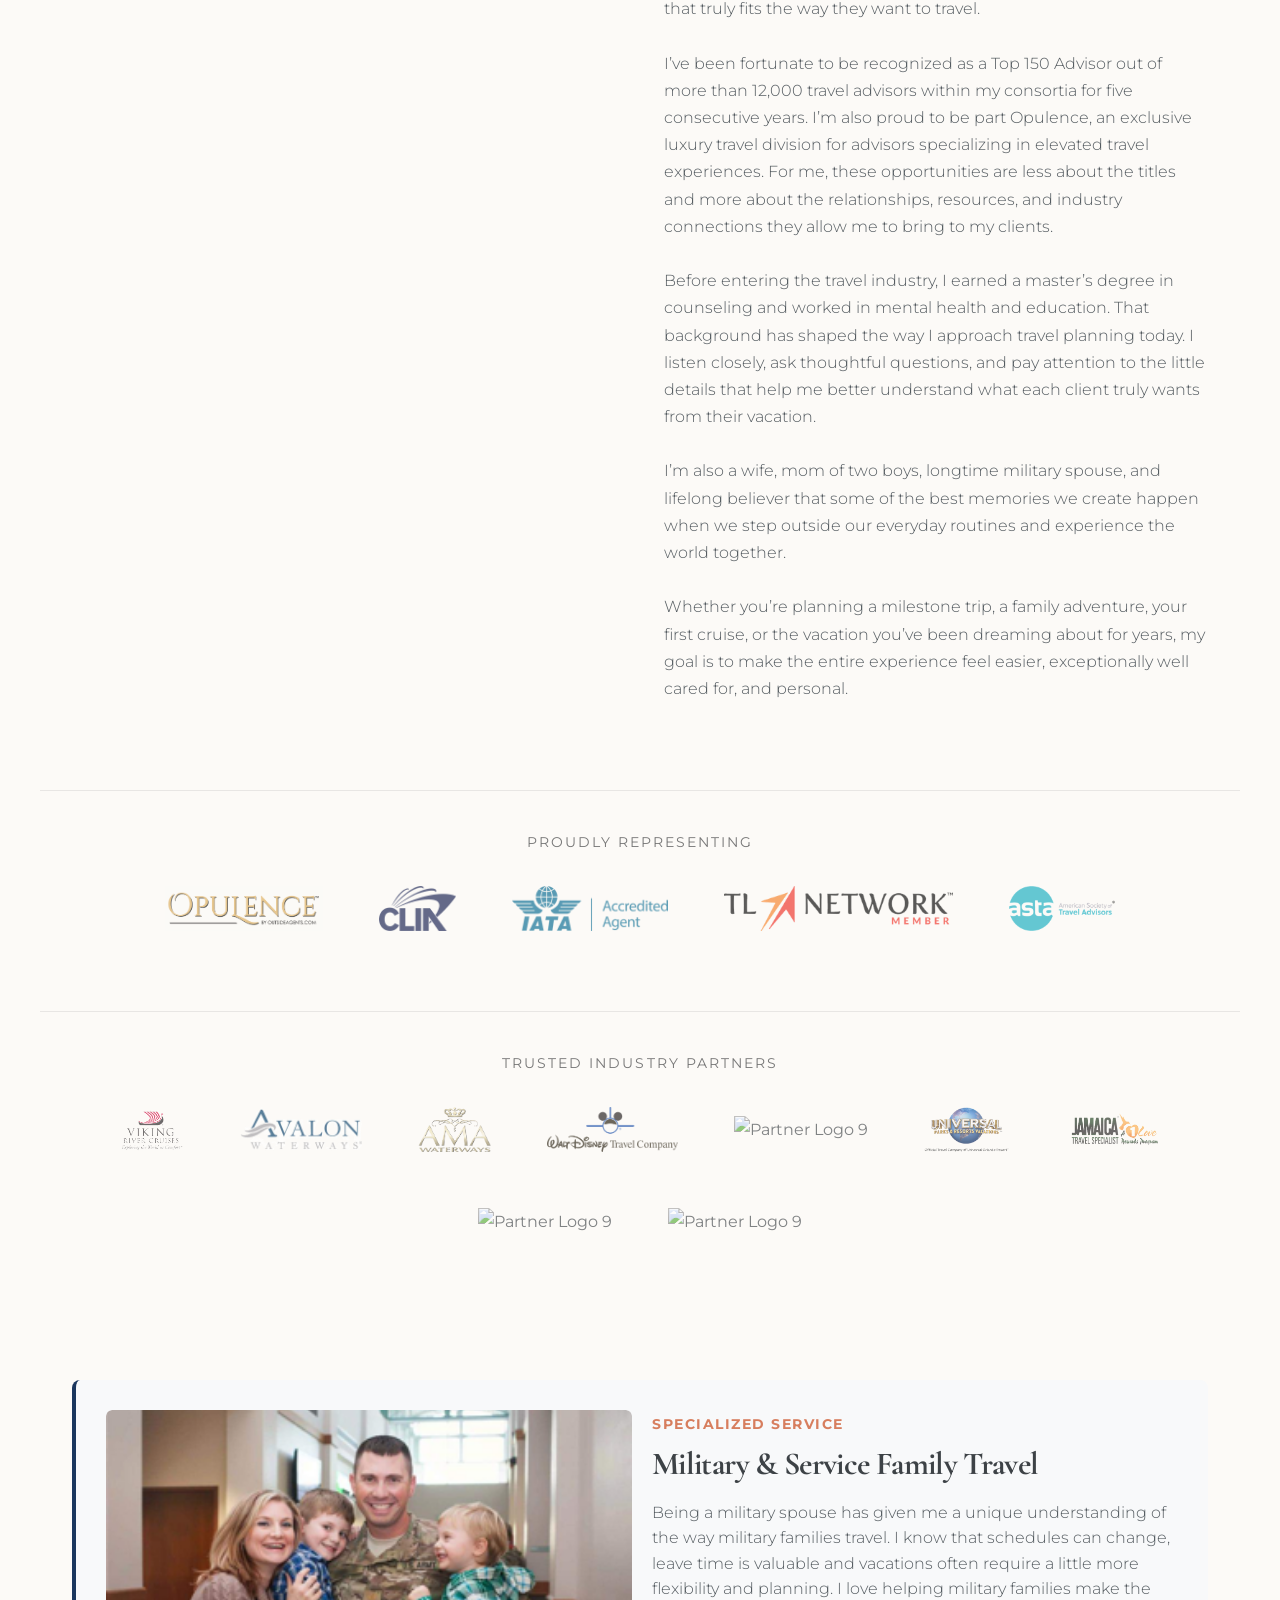
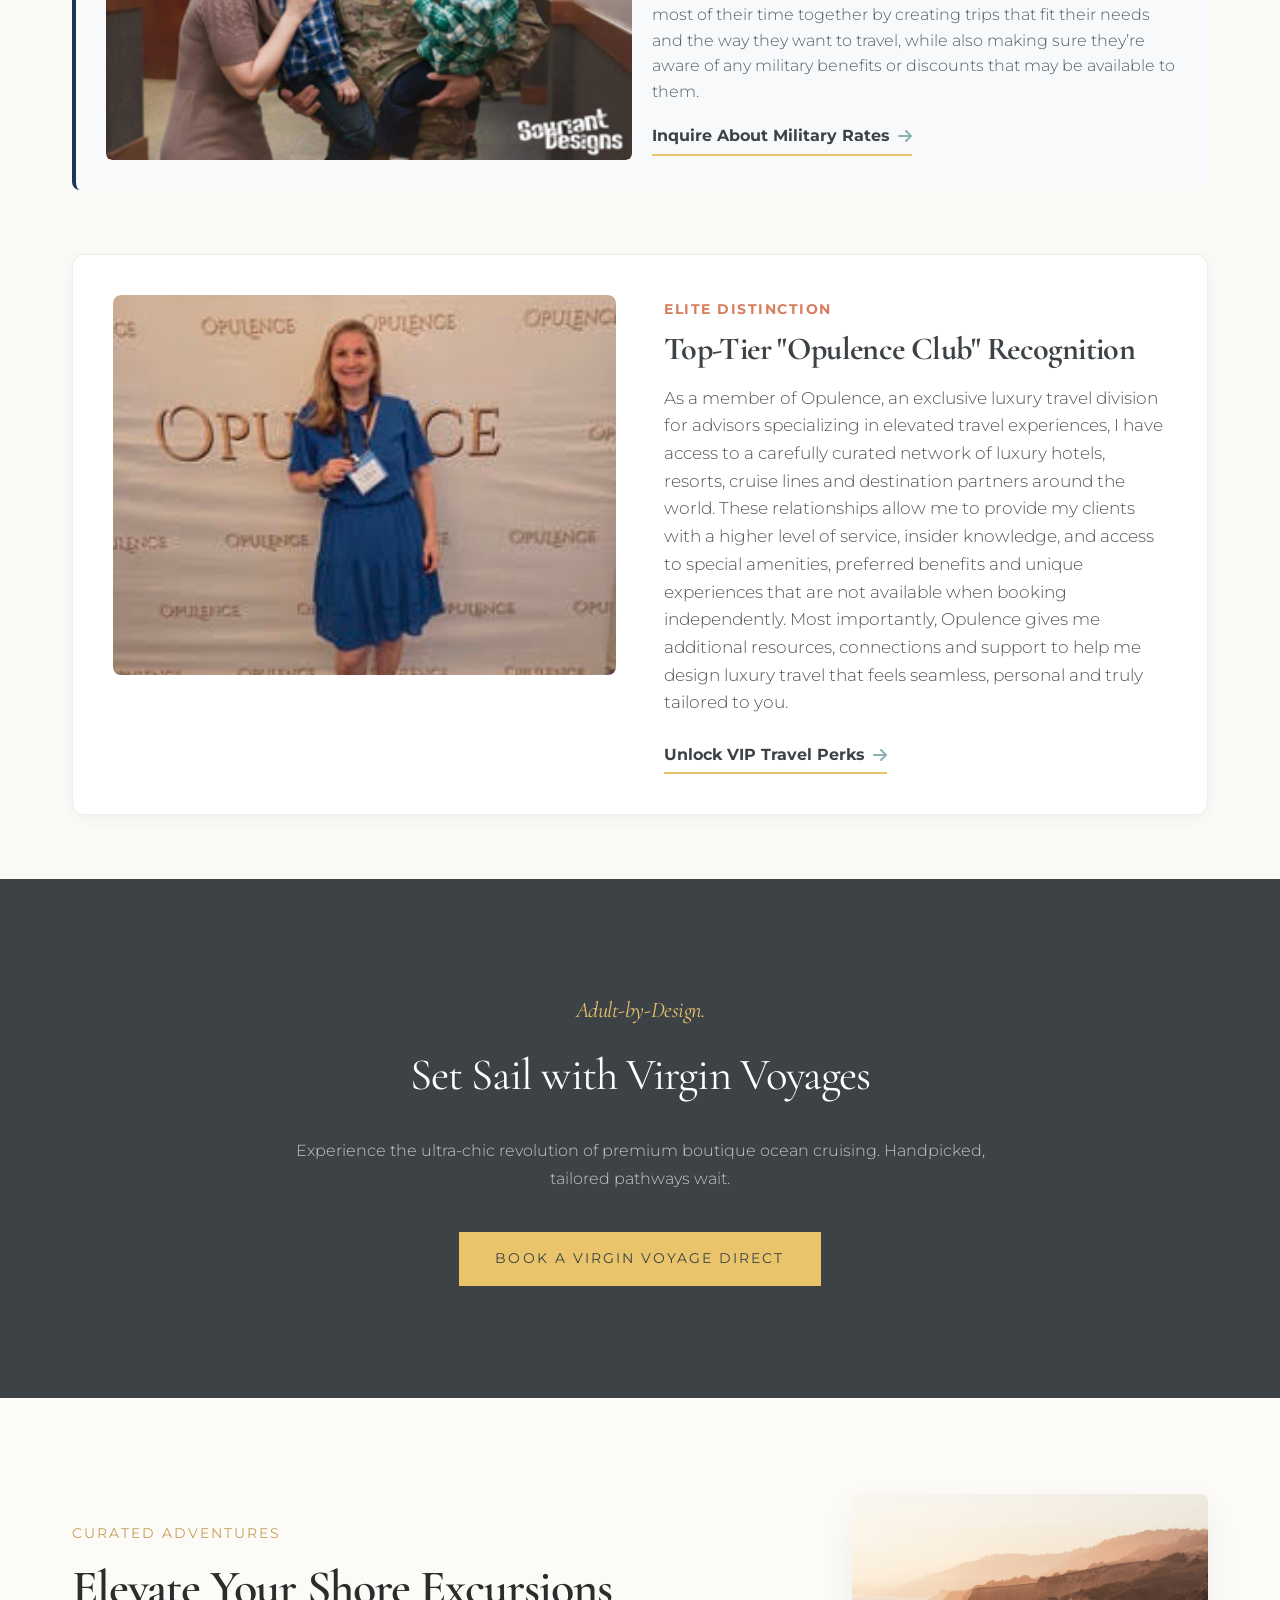
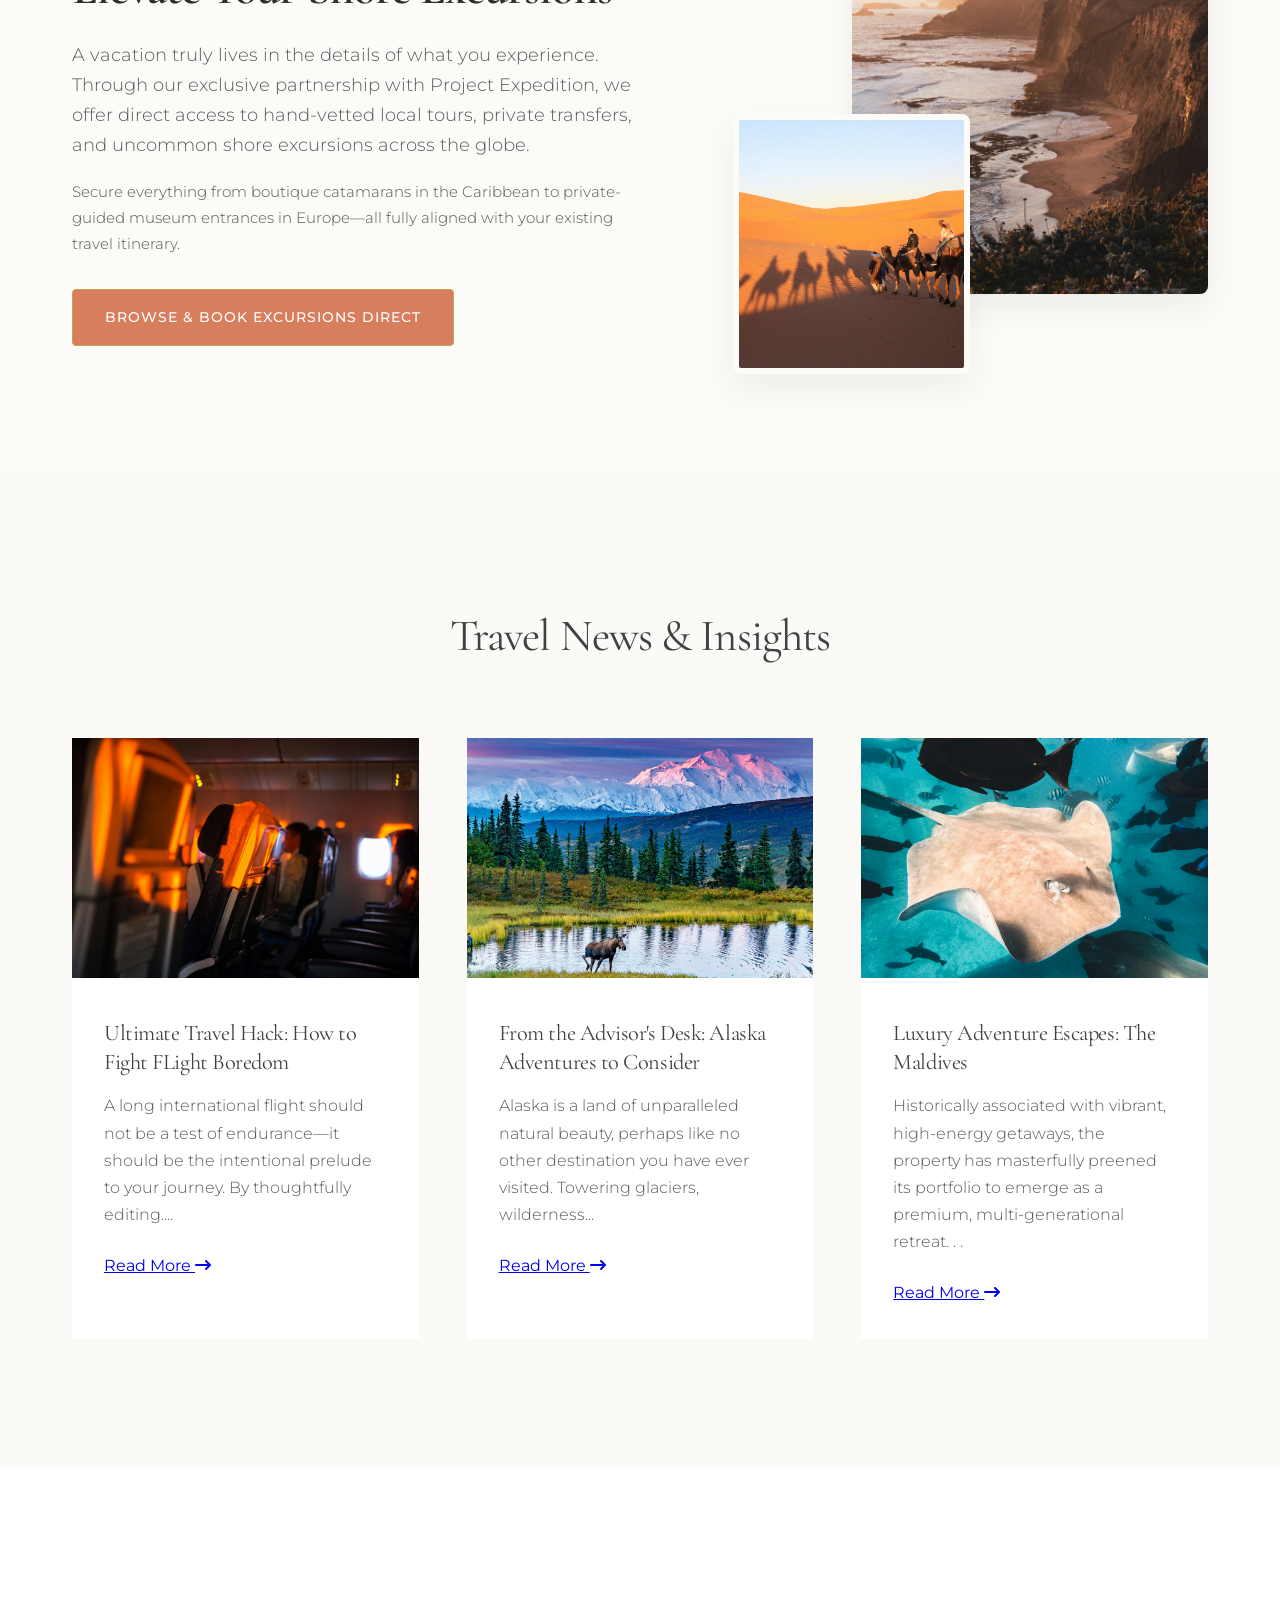
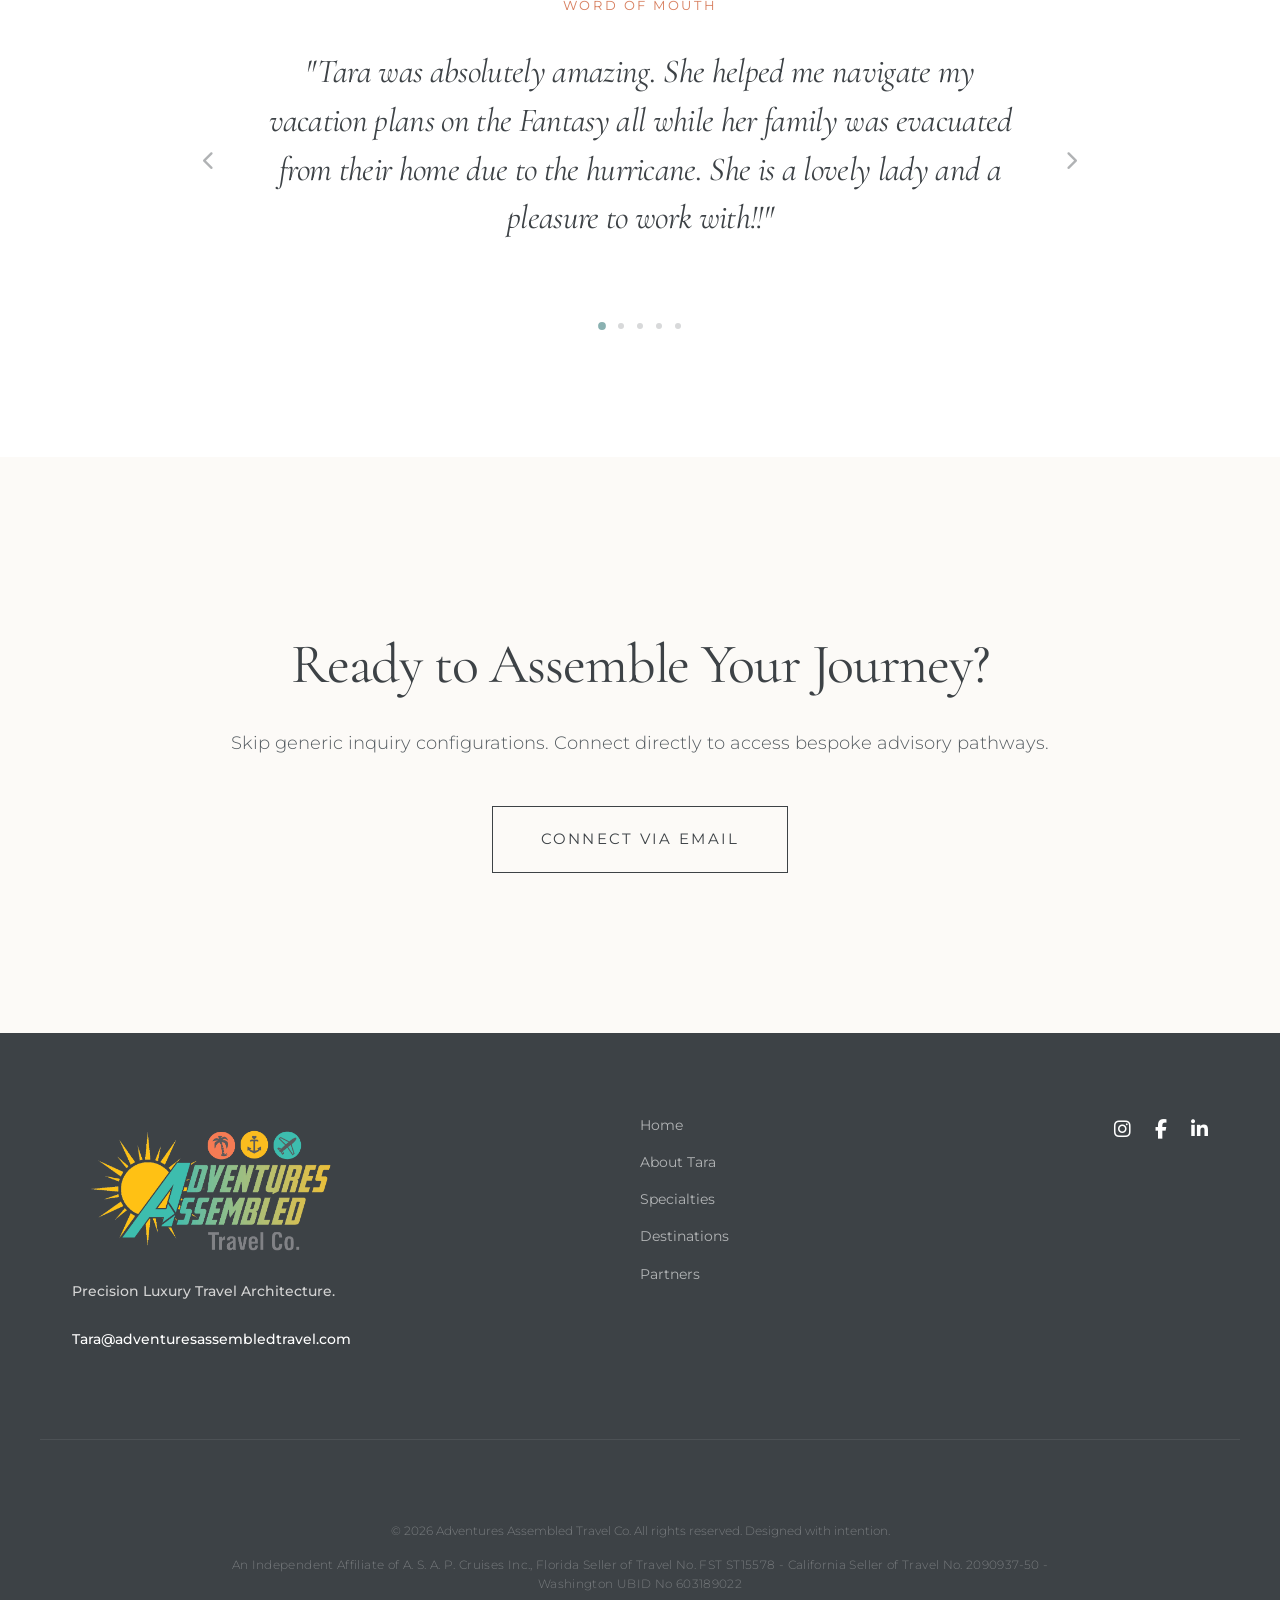
==== commit 2c6a605c: "Update index.html" ====
--- a/index.html
+++ b/index.html
@@ -39,7 +39,7 @@
         <a href="portfolio-of-wonder.html">Destinations</a>
         <a href="suppliers.html">Partners</a>
         <a
-          href="mailto:Tara@adventuresassembledtravel.com?subject=Inquiry:%20Bespoke%20Travel%20Assembly"
+          href="https://app.tern.travel/public/forms/RTavR9feBFbp8fwww-FkTA/responses/new"
           class="btn btn-primary nav-cta"
           >Begin Your Journey</a
         >
@@ -707,11 +707,11 @@
           </p>
         </div>
         <div class="footer-links">
+          <a href="index.html">Home</a>
+          <a href="#about">About Tara</a>
           <a href="specialties.html">Specialties</a>
           <a href="portfolio-of-wonder.html">Destinations</a>
-          <a href="#about">About Tara</a>
-          <a href="#testimonials">Testimonials</a>
-          <a href="suppliers.html">Suppliers</a>
+          <a href="suppliers.html">Partners</a>
         </div>
         <div class="footer-socials">
           <a
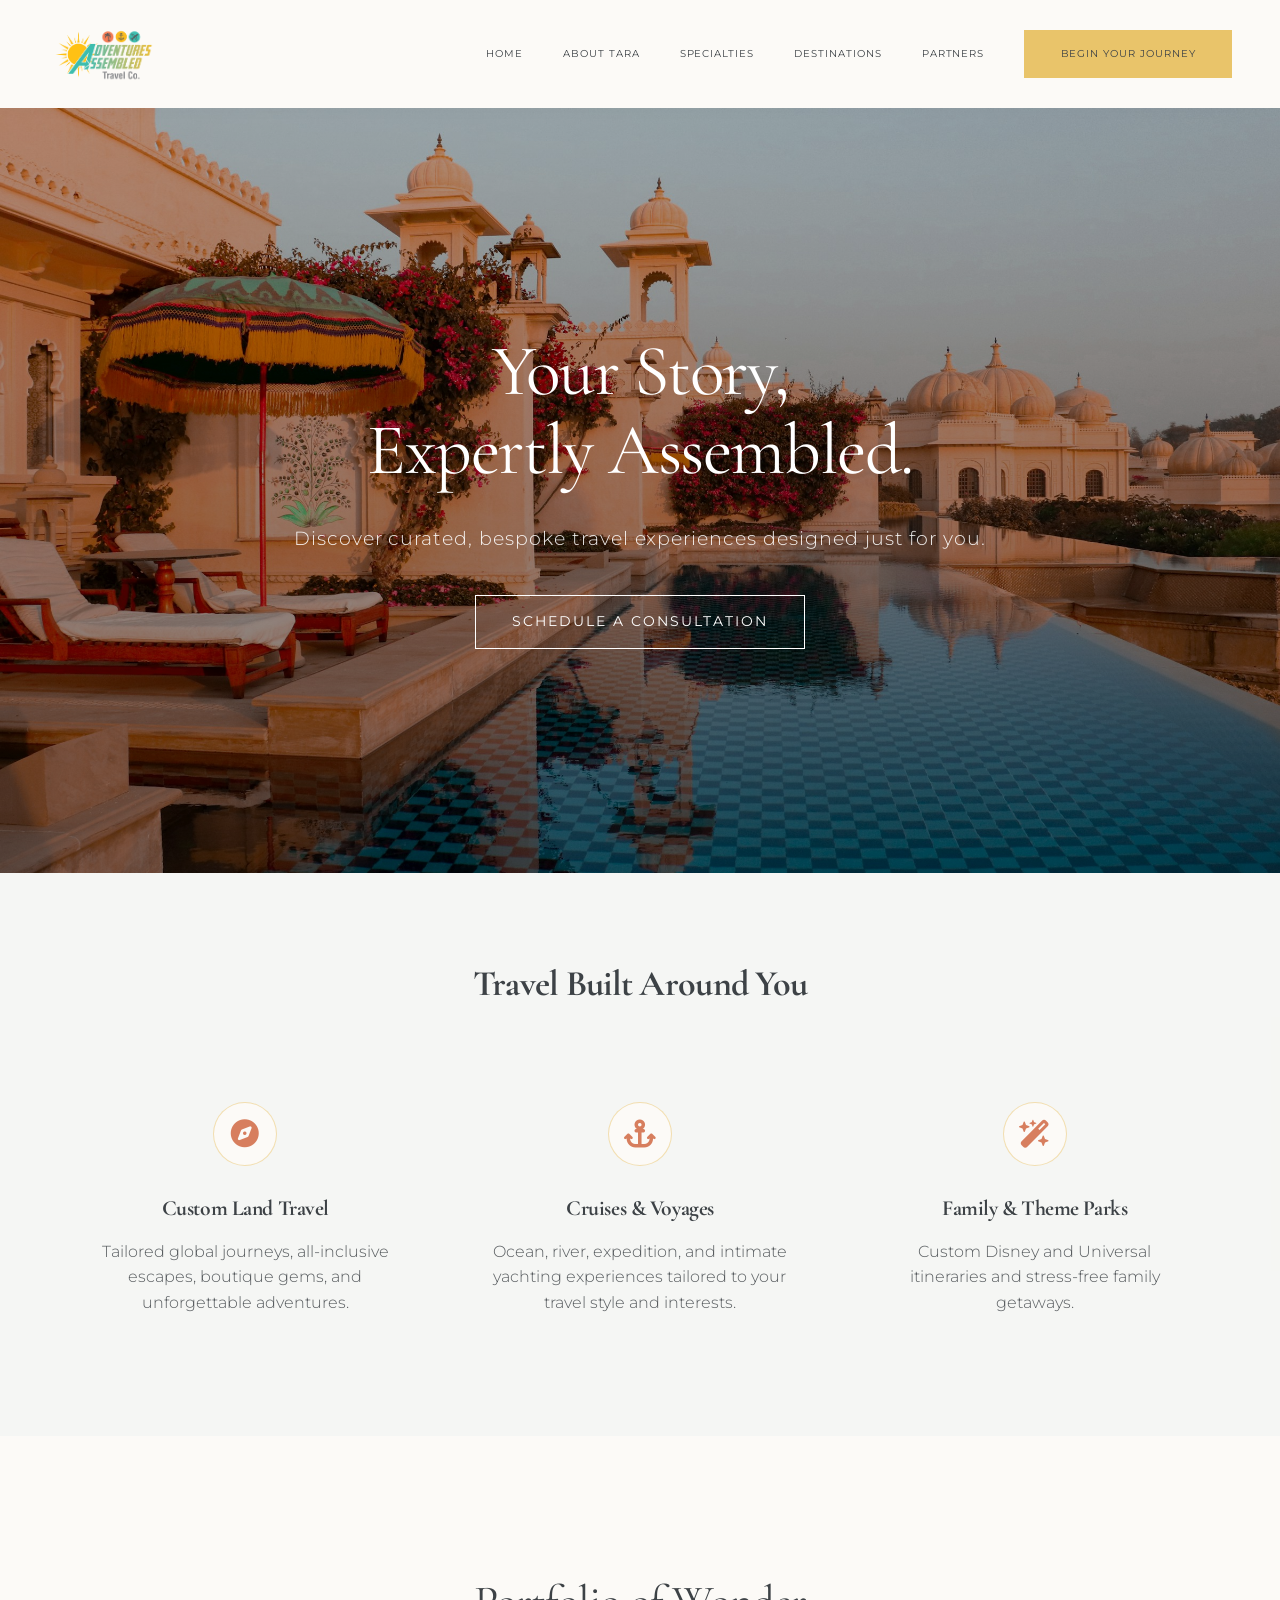
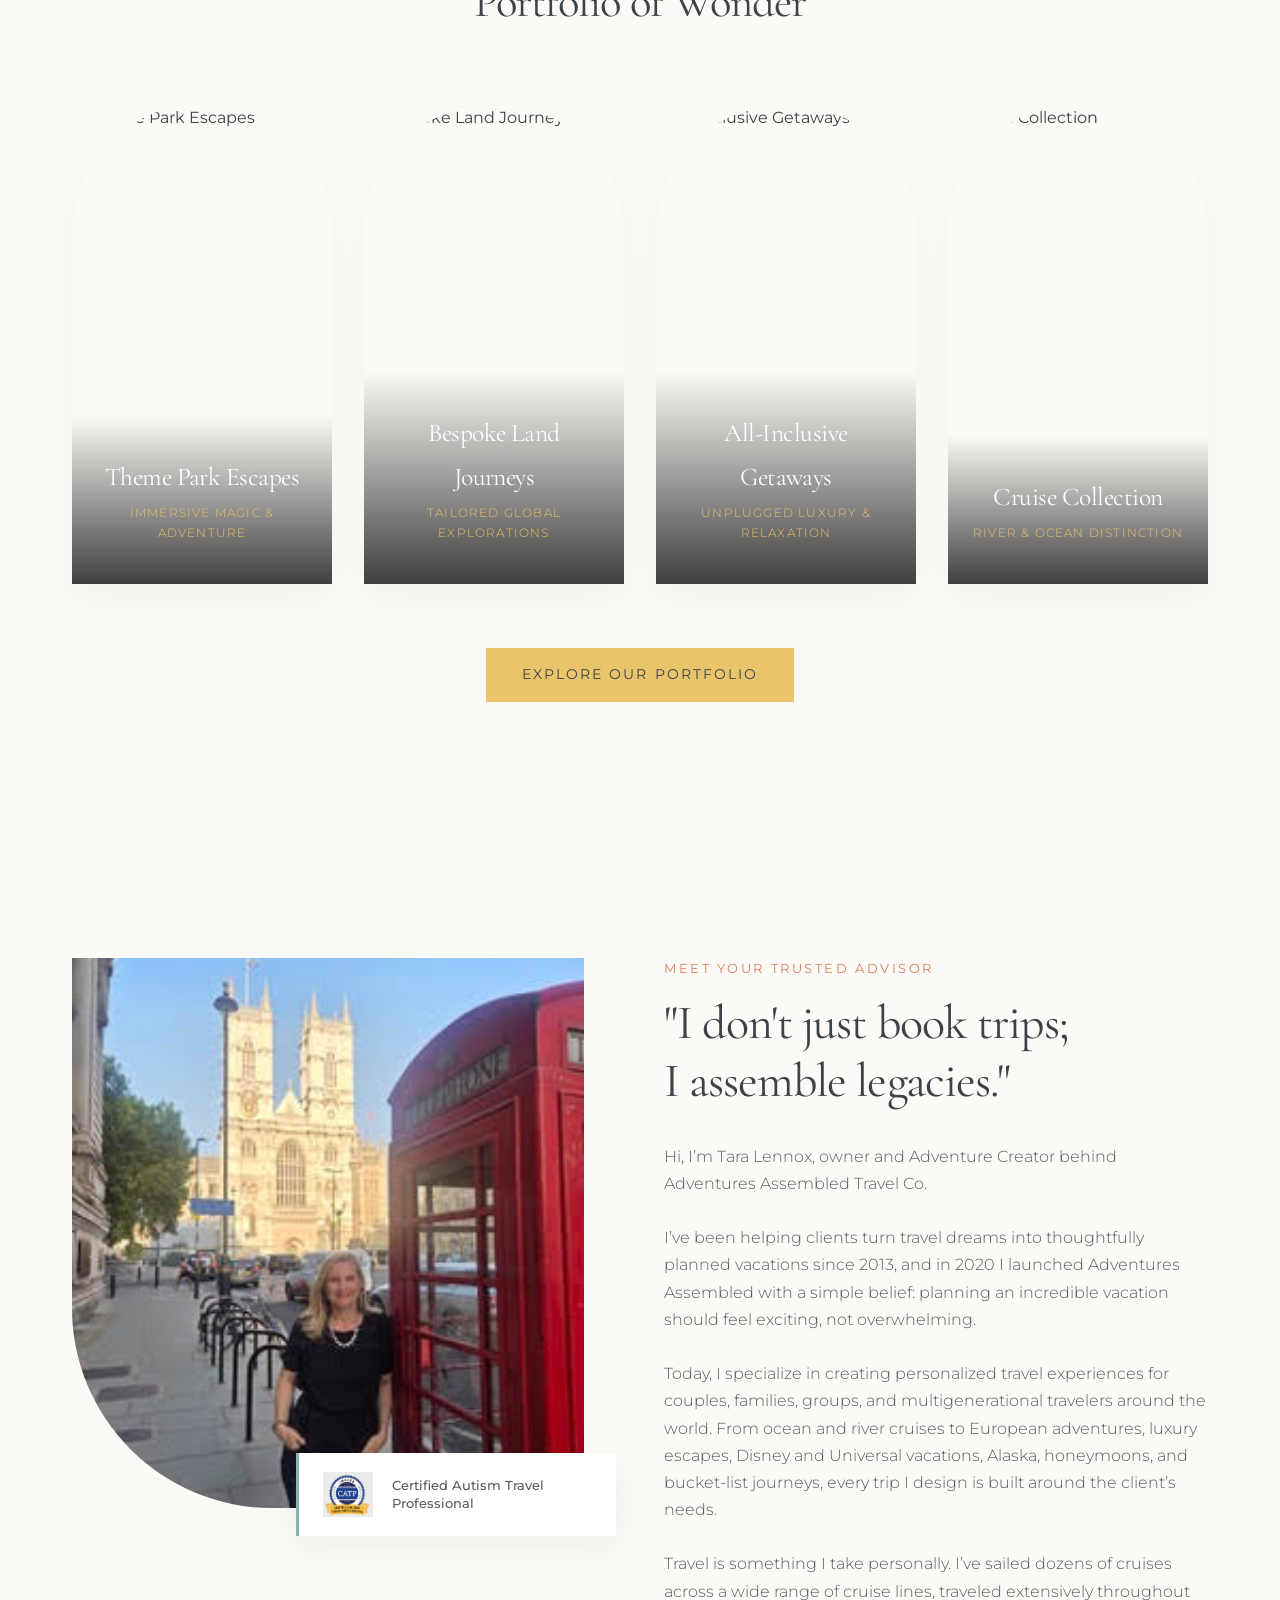
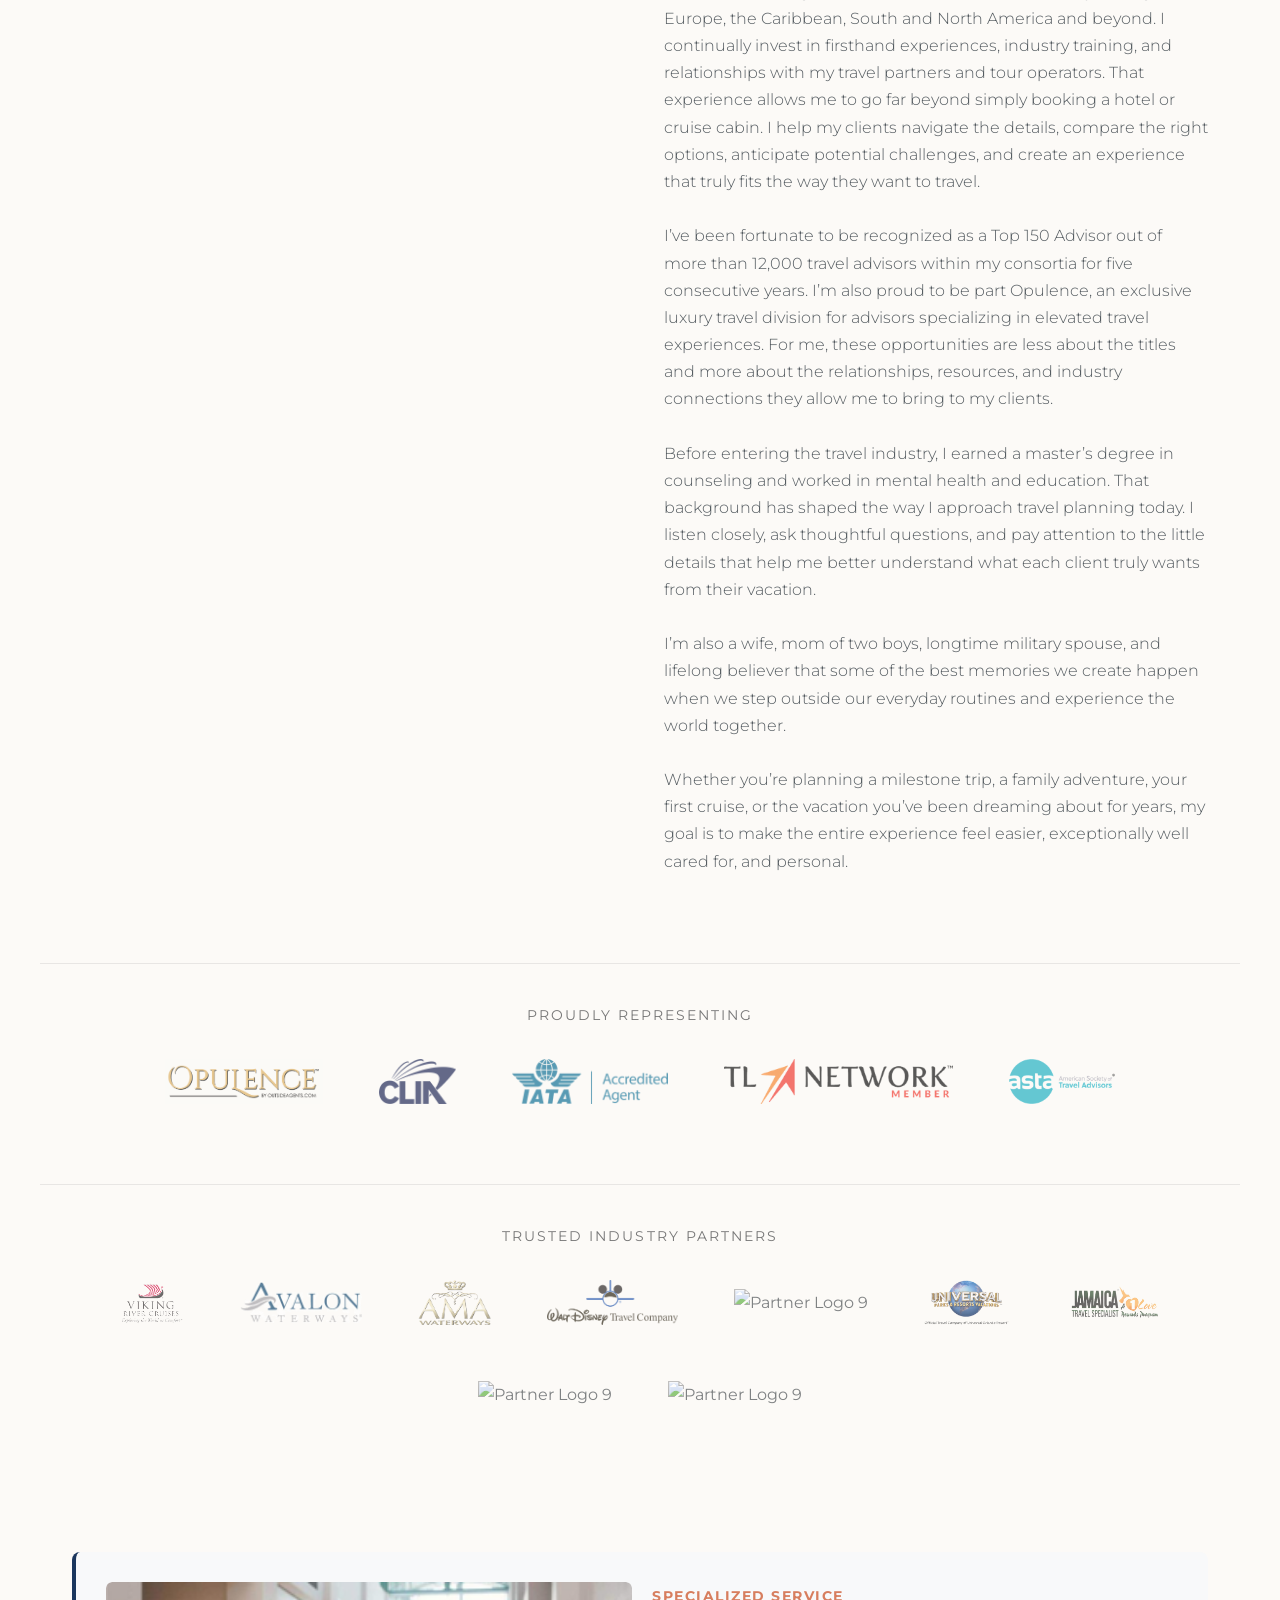
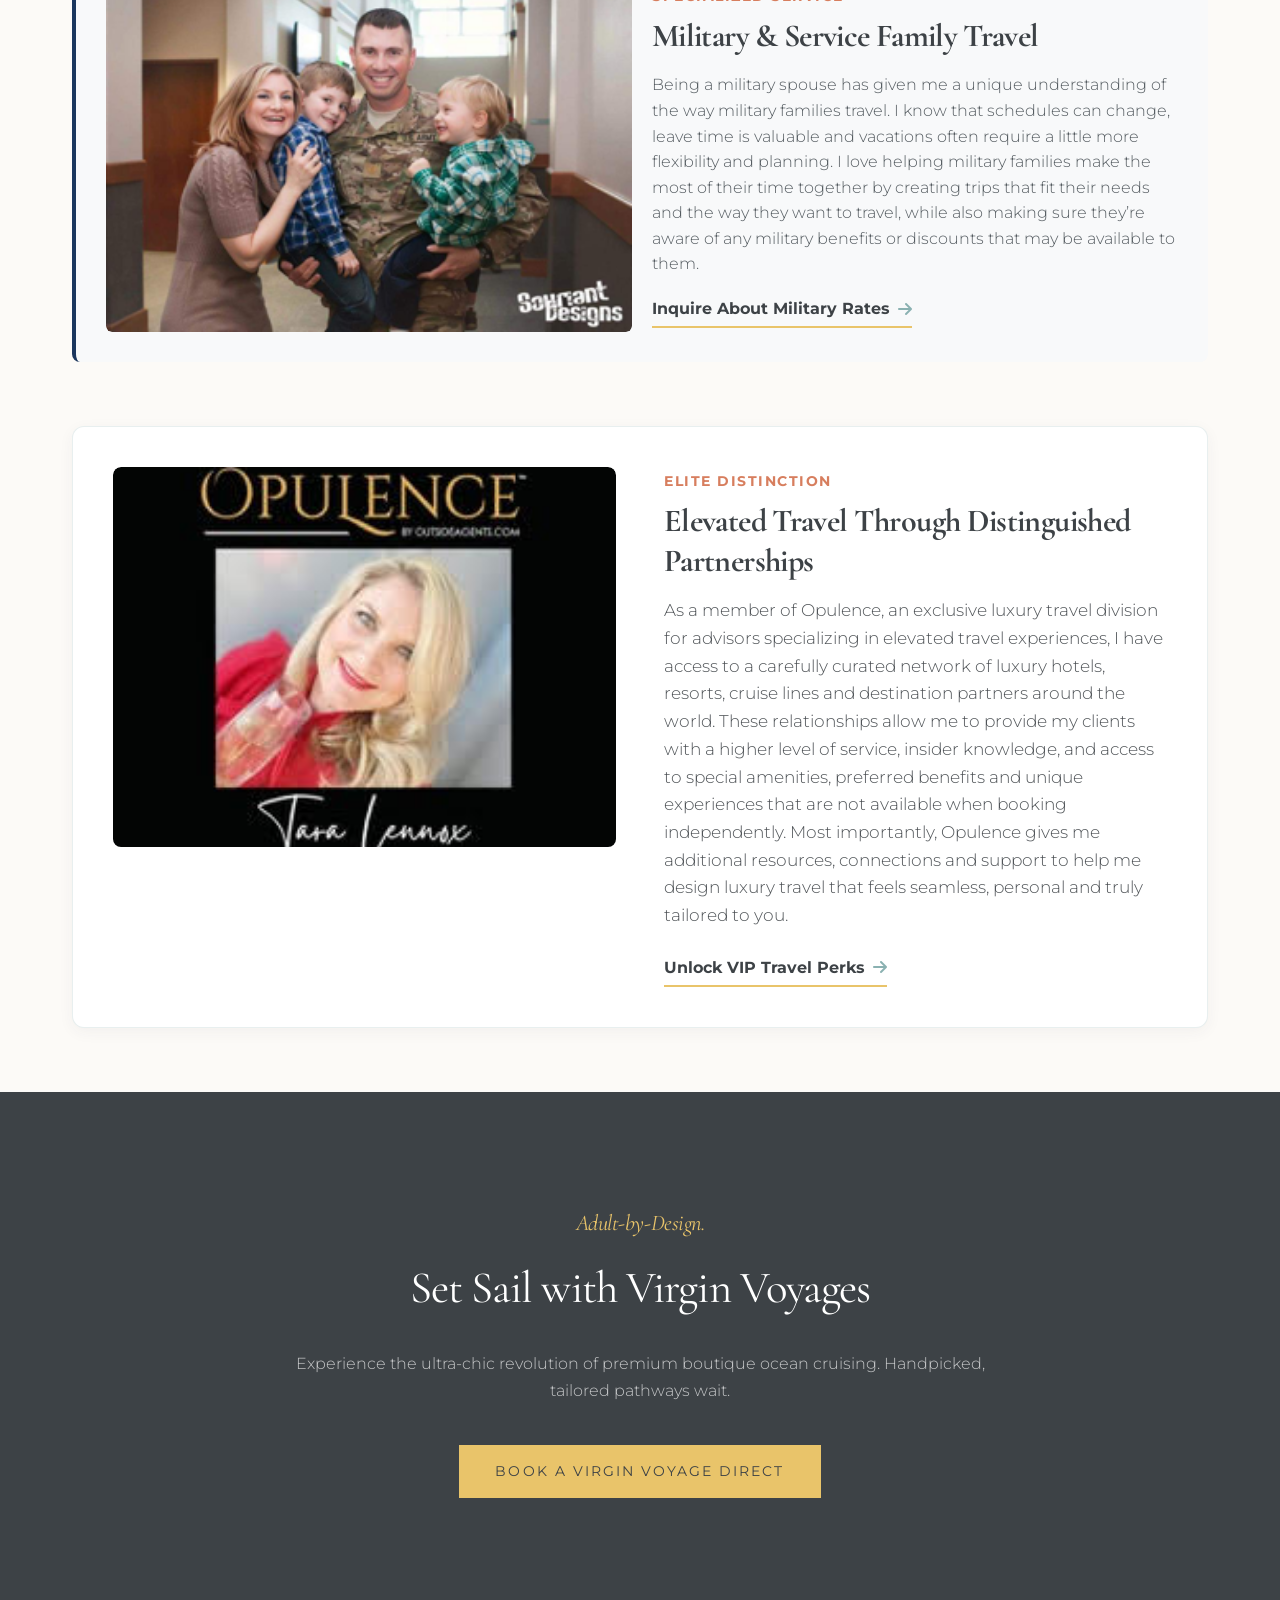
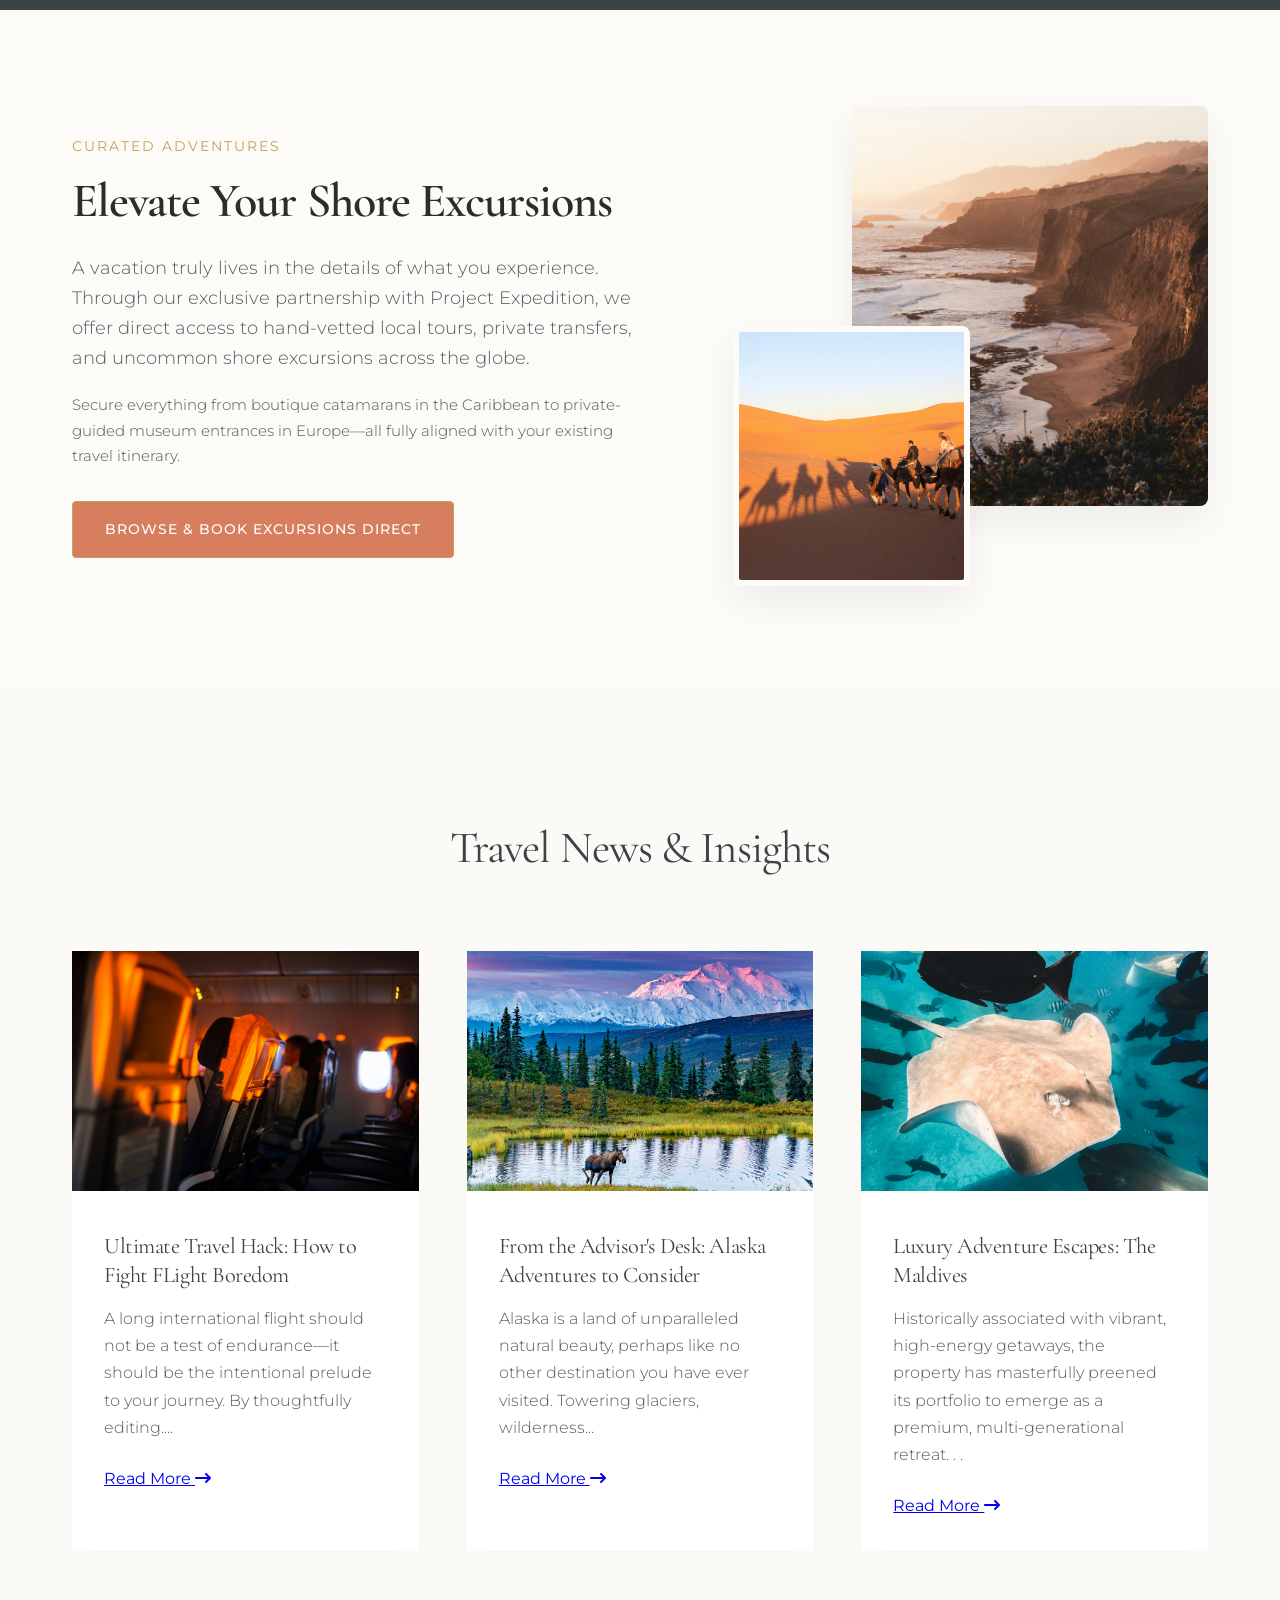
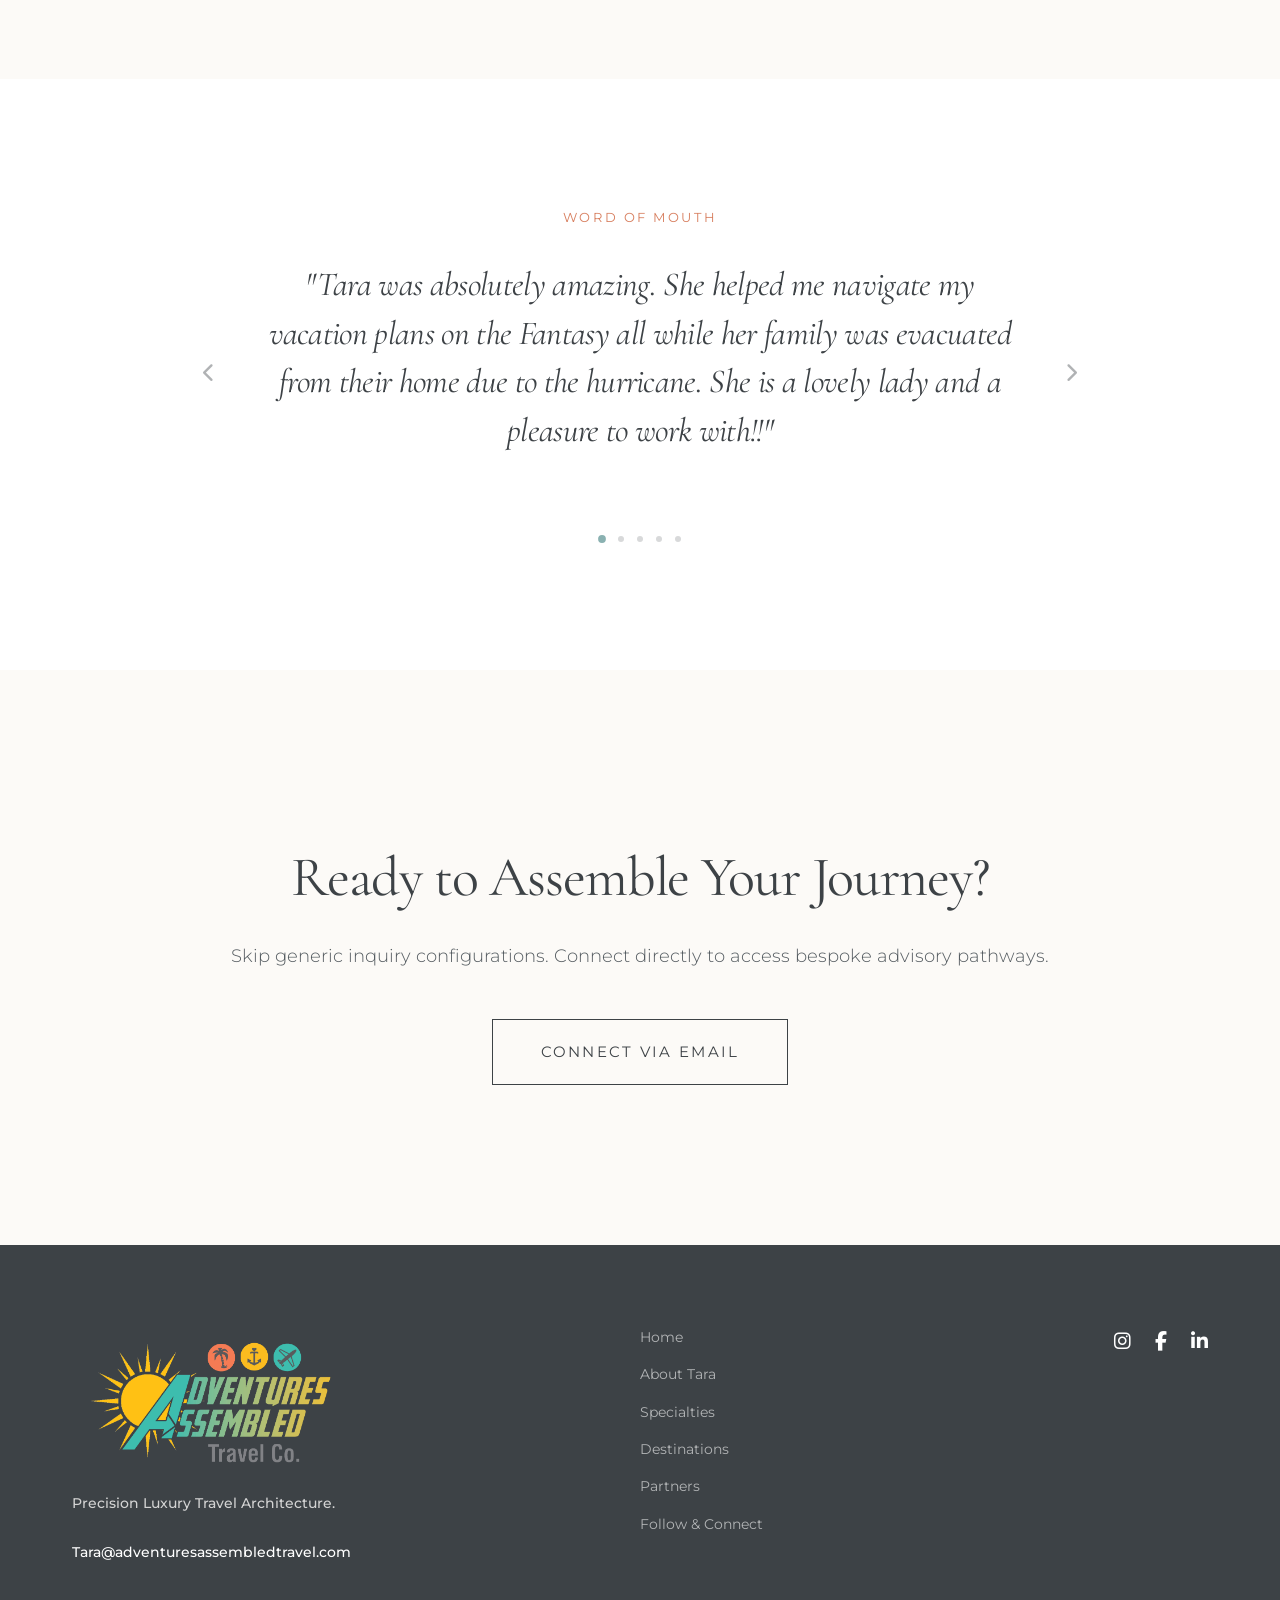
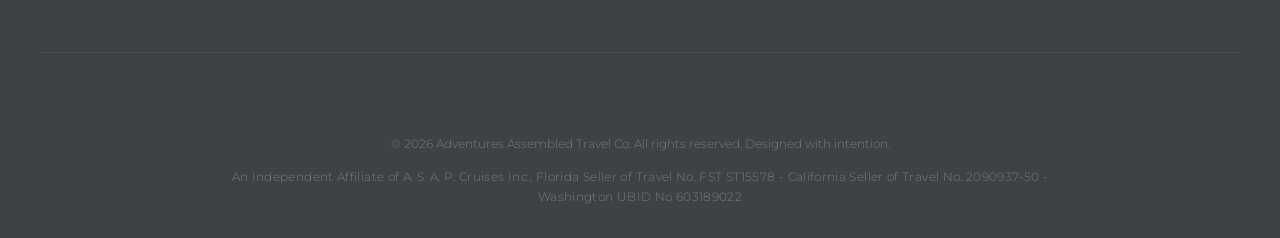
==== commit 807e40f8: "Update index.html" ====
--- a/index.html
+++ b/index.html
@@ -61,7 +61,11 @@
         <p class="hero-subtitle">
           Discover curated, bespoke travel experiences designed just for you.
         </p>
-        <a href="#contact" class="btn btn-outline">Schedule a Consultation</a>
+        <a
+          href="https://calendly.com/tara-3f8/new-meeting"
+          class="btn btn-outline"
+          >Schedule a Consultation</a
+        >
       </div>
     </section>
 
@@ -69,38 +73,47 @@
       <h3 class="section-title text-center">Travel Built Around You</h3>
       <div class="container grid grid-3">
         <!-- Pillar 1: Custom Land Travel -->
-        <a href="#contact" class="pillar-card text-center pillar-card-link">
+        <a
+          href="specialties.html#landtours"
+          class="pillar-card text-center pillar-card-link"
+        >
           <div class="pillar-icon">
             <i class="fa-solid fa-compass"></i>
           </div>
           <h4>Custom Land Travel</h4>
           <p>
-            From all-inclusive beach getaways and European itineraries to
-            boutique hidden gems.
+            Tailored global journeys, all-inclusive escapes, boutique gems, and
+            unforgettable adventures.
           </p>
         </a>
 
-        <!-- Pillar 2: Ocean & River Cruises -->
-        <a href="#contact" class="pillar-card text-center pillar-card-link">
+        <!-- Pillar 2: Cruises & Voyages -->
+        <a
+          href="specialties.html#cruising"
+          class="pillar-card text-center pillar-card-link"
+        >
           <div class="pillar-icon">
             <i class="fa-solid fa-anchor"></i>
           </div>
           <h4>Cruises & Voyages</h4>
           <p>
-            Classic ocean sailings, family-friendly cruises, or intimate river
-            and yacht routes.
+            Ocean, river, expedition, and intimate yachting experiences tailored
+            to your travel style and interests.
           </p>
         </a>
 
-        <!-- Pillar 3: Seamless Flight & Travel Logistics -->
-        <a href="#contact" class="pillar-card text-center pillar-card-link">
+        <!-- Pillar 3: Family & Theme Parks -->
+        <a
+          href="specialties.html#family-parks"
+          class="pillar-card text-center pillar-card-link"
+        >
           <div class="pillar-icon">
             <i class="fa-solid fa-wand-magic-sparkles"></i>
           </div>
           <h4>Family & Theme Parks</h4>
           <p>
-            Custom Disney and Universal itineraries, lightning lane strategies,
-            and stress-free family getaways.
+            Custom Disney and Universal itineraries and stress-free family
+            getaways.
           </p>
         </a>
       </div>
@@ -111,39 +124,45 @@
         <h3 class="section-title text-center">Portfolio of Wonder</h3>
         <div class="portfolio-grid">
           <div class="portfolio-item arch-frame">
-            <img src="img/disney.jpg" alt="Disney Magic Destinations" />
+            <img
+              src="https://images.unsplash.com/photo-1661231134241-2f7342444fc3?q=80&w=1740&auto=format&fit=crop&ixlib=rb-4.1.0&ixid=M3wxMjA3fDB8MHxwaG90by1wYWdlfHx8fGVufDB8fHx8fA%3D%3D"
+              alt="Theme Park Escapes"
+            />
             <div class="portfolio-caption">
-              <h5>Disney Destinations</h5>
-              <p>The Gold Standard of Magic</p>
+              <h5>Theme Park Escapes</h5>
+              <p>Immersive Magic & Adventure</p>
             </div>
           </div>
 
           <div class="portfolio-item arch-frame">
             <img
-              src="img/universal.jpg"
-              alt="Universal Entertainment Resorts"
+              src="https://images.unsplash.com/photo-1666089044377-ee9dd3bd9dc1?q=80&w=870&auto=format&fit=crop&ixlib=rb-4.1.0&ixid=M3wxMjA3fDB8MHxwaG90by1wYWdlfHx8fGVufDB8fHx8fA%3D%3D"
+              alt="Bespoke Land Journeys"
             />
             <div class="portfolio-caption">
-              <h5>Universal Resorts</h5>
-              <p>Adventure Reimagined</p>
+              <h5>Bespoke Land Journeys</h5>
+              <p>Tailored Global Explorations</p>
             </div>
           </div>
 
           <div class="portfolio-item arch-frame">
             <img
-              src="img/all-inclusive.jpg"
-              alt="Luxury All-Inclusive Resort Oasis"
+              src="https://images.unsplash.com/photo-1531003300514-1976481c521e?q=80&w=1740&auto=format&fit=crop&ixlib=rb-4.1.0&ixid=M3wxMjA3fDB8MHxwaG90by1wYWdlfHx8fGVufDB8fHx8fA%3D%3D"
+              alt="All-Inclusive Getaways"
             />
             <div class="portfolio-caption">
-              <h5>All-Inclusive Resorts</h5>
-              <p>Unplugged Luxury</p>
+              <h5>All-Inclusive Getaways</h5>
+              <p>Unplugged Luxury & Relaxation</p>
             </div>
           </div>
 
           <div class="portfolio-item arch-frame">
-            <img src="img/cruise.jpg" alt="Boutique Ocean & River Cruising" />
+            <img
+              src="https://images.unsplash.com/photo-1752133057350-b4a61dd72bba?q=80&w=654&auto=format&fit=crop&ixlib=rb-4.1.0&ixid=M3wxMjA3fDB8MHxwaG90by1wYWdlfHx8fGVufDB8fHx8fA%3D%3D"
+              alt="Cruise Collection"
+            />
             <div class="portfolio-caption">
-              <h5>The Cruise Collection</h5>
+              <h5>Cruise Collection</h5>
               <p>River & Ocean Distinction</p>
             </div>
           </div>
@@ -156,6 +175,7 @@
       </div>
     </section>
 
+    <!--
     <section class="specialties-section">
       <div class="container">
         <h3 class="section-title text-center">Our Specialties</h3>
@@ -224,12 +244,12 @@
         >
       </div>
     </section>
-
+-->
     <section id="about" class="about-section">
       <div class="container grid grid-2 alignment-center">
         <div class="about-image-wrapper">
           <img
-            src="img/bio-img.jpg"
+            src="img/bio-final.jpg"
             alt="Tara - Luxury Travel Advisor Portrait"
             class="about-portrait"
           />
@@ -303,6 +323,7 @@
       </div>
 
       <!-- RESPONSIVE LOGO BANNER -->
+
       <div class="about-logo-banner">
         <div class="banner-title">Proudly Representing</div>
         <div class="logo-grid">
@@ -429,7 +450,7 @@
           <div class="opulence-card grid grid-2 align-center">
             <div class="opulence-image-wrapper text-center">
               <img
-                src="img/tara-opulence.jpg"
+                src="img/opulence-final.jpg"
                 alt="Exclusive luxury resort balcony overlooking the ocean"
                 class="opulence-img"
               />
@@ -437,7 +458,7 @@
 
             <div class="opulence-content">
               <span class="sub-heading">Elite Distinction</span>
-              <h3>Top-Tier "Opulence Club" Recognition</h3>
+              <h3>Elevated Travel Through Distinguished Partnerships</h3>
               <p>
                 As a member of Opulence, an exclusive luxury travel division for
                 advisors specializing in elevated travel experiences, I have
@@ -712,6 +733,9 @@
           <a href="specialties.html">Specialties</a>
           <a href="portfolio-of-wonder.html">Destinations</a>
           <a href="suppliers.html">Partners</a>
+          <a href="https://linktr.ee/adventuresassembledtravelco"
+            >Follow & Connect</a
+          >
         </div>
         <div class="footer-socials">
           <a
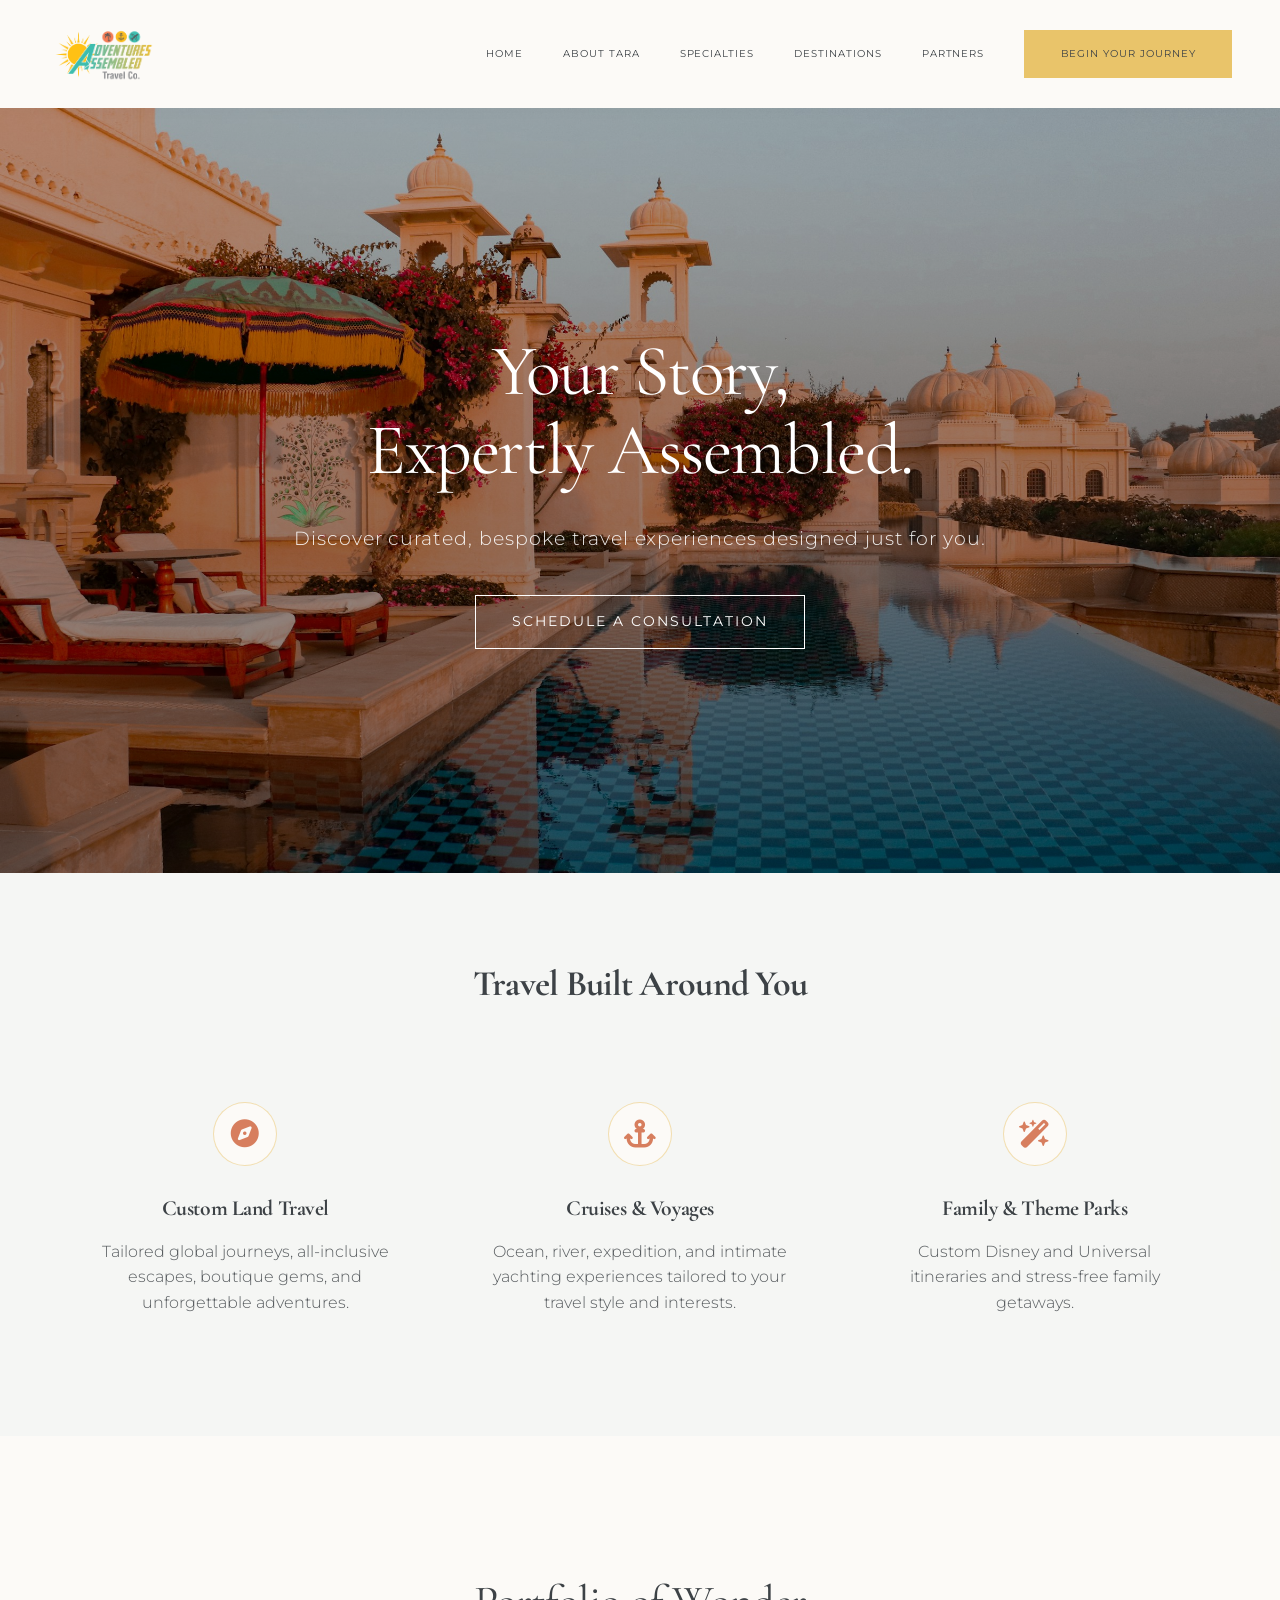
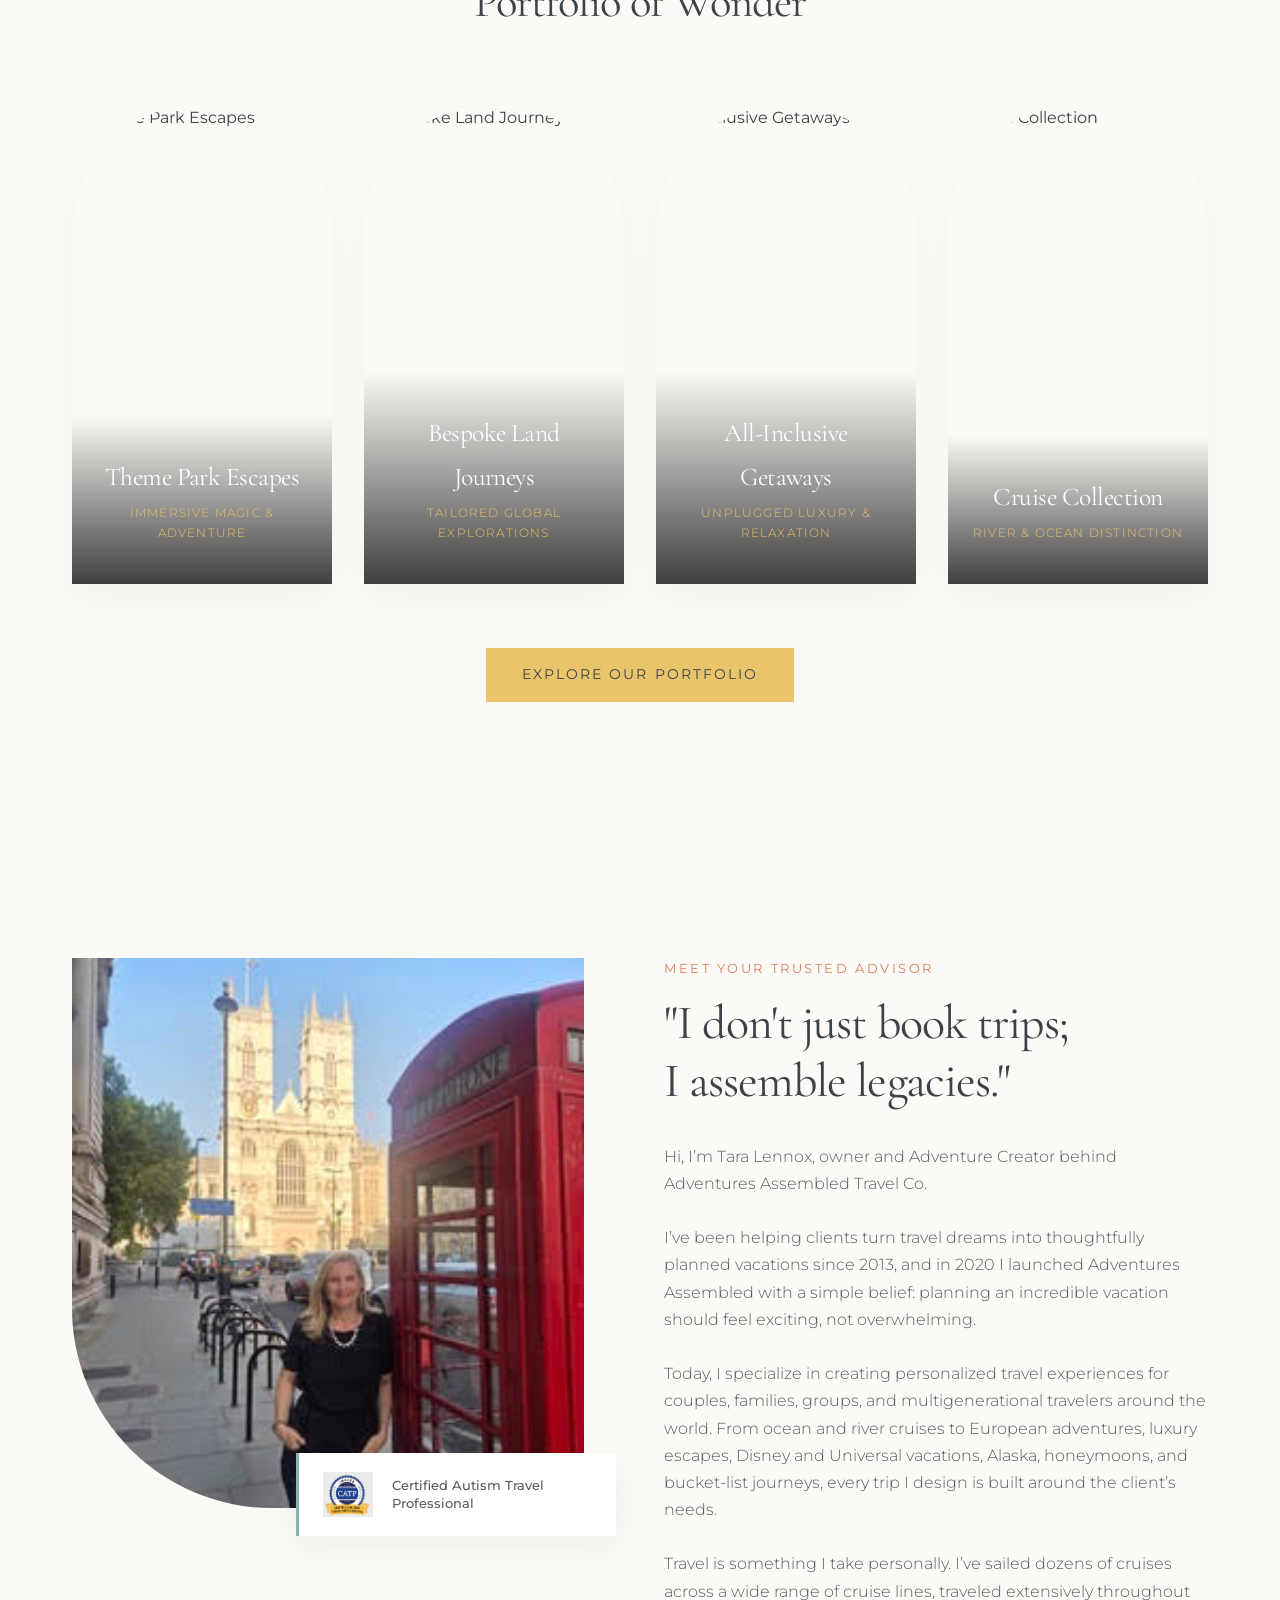
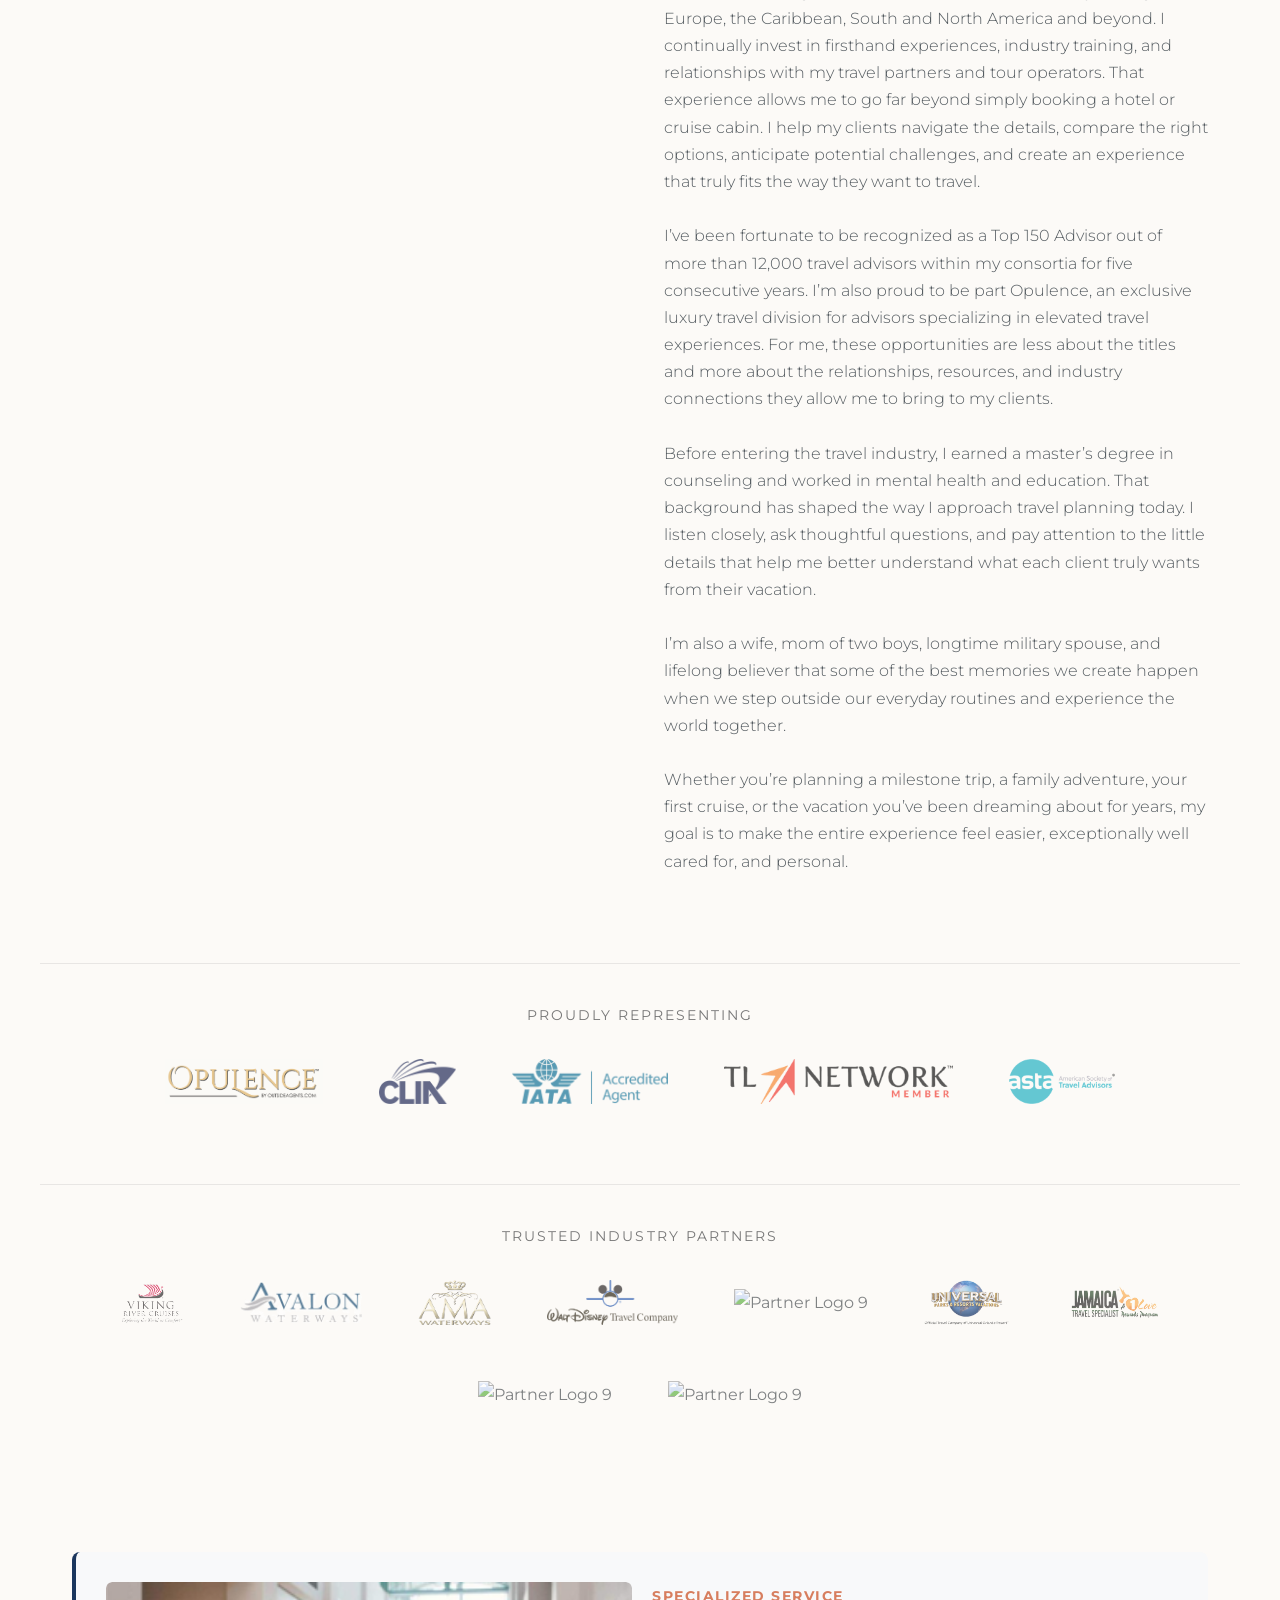
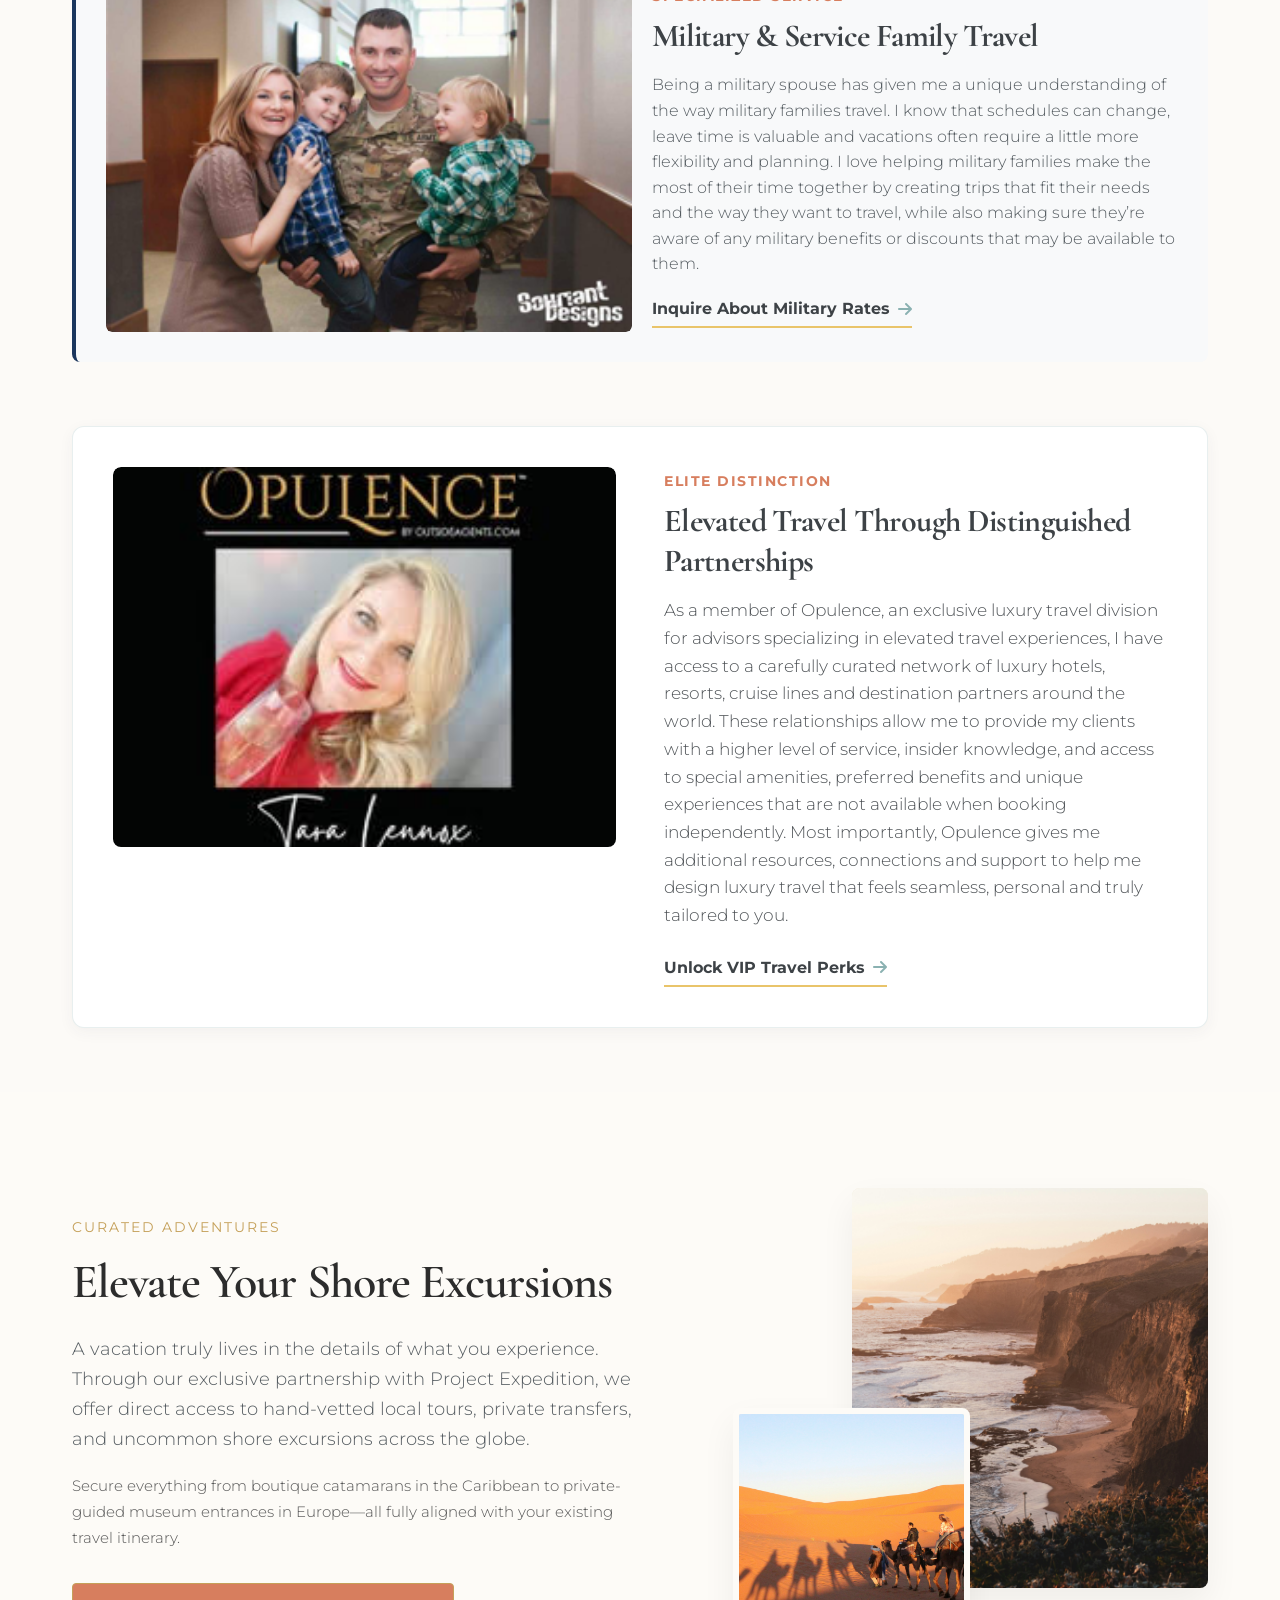
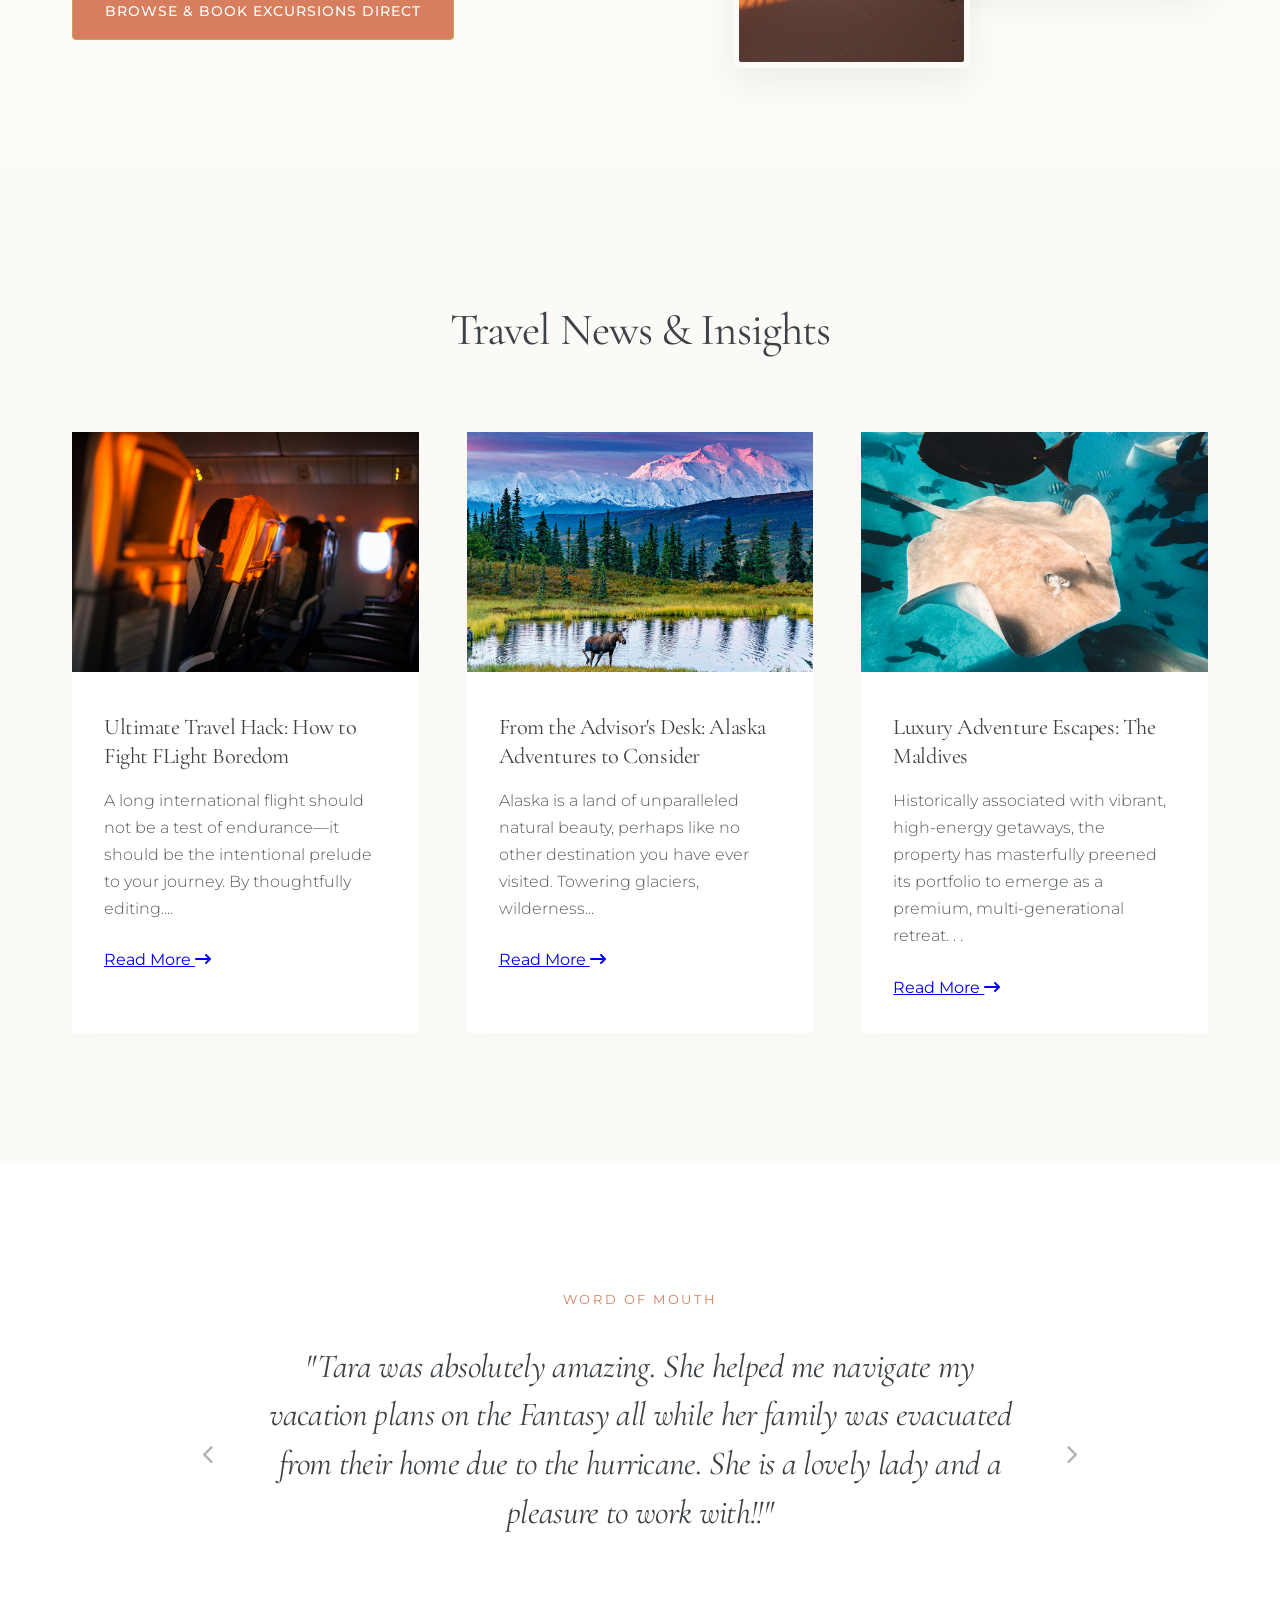
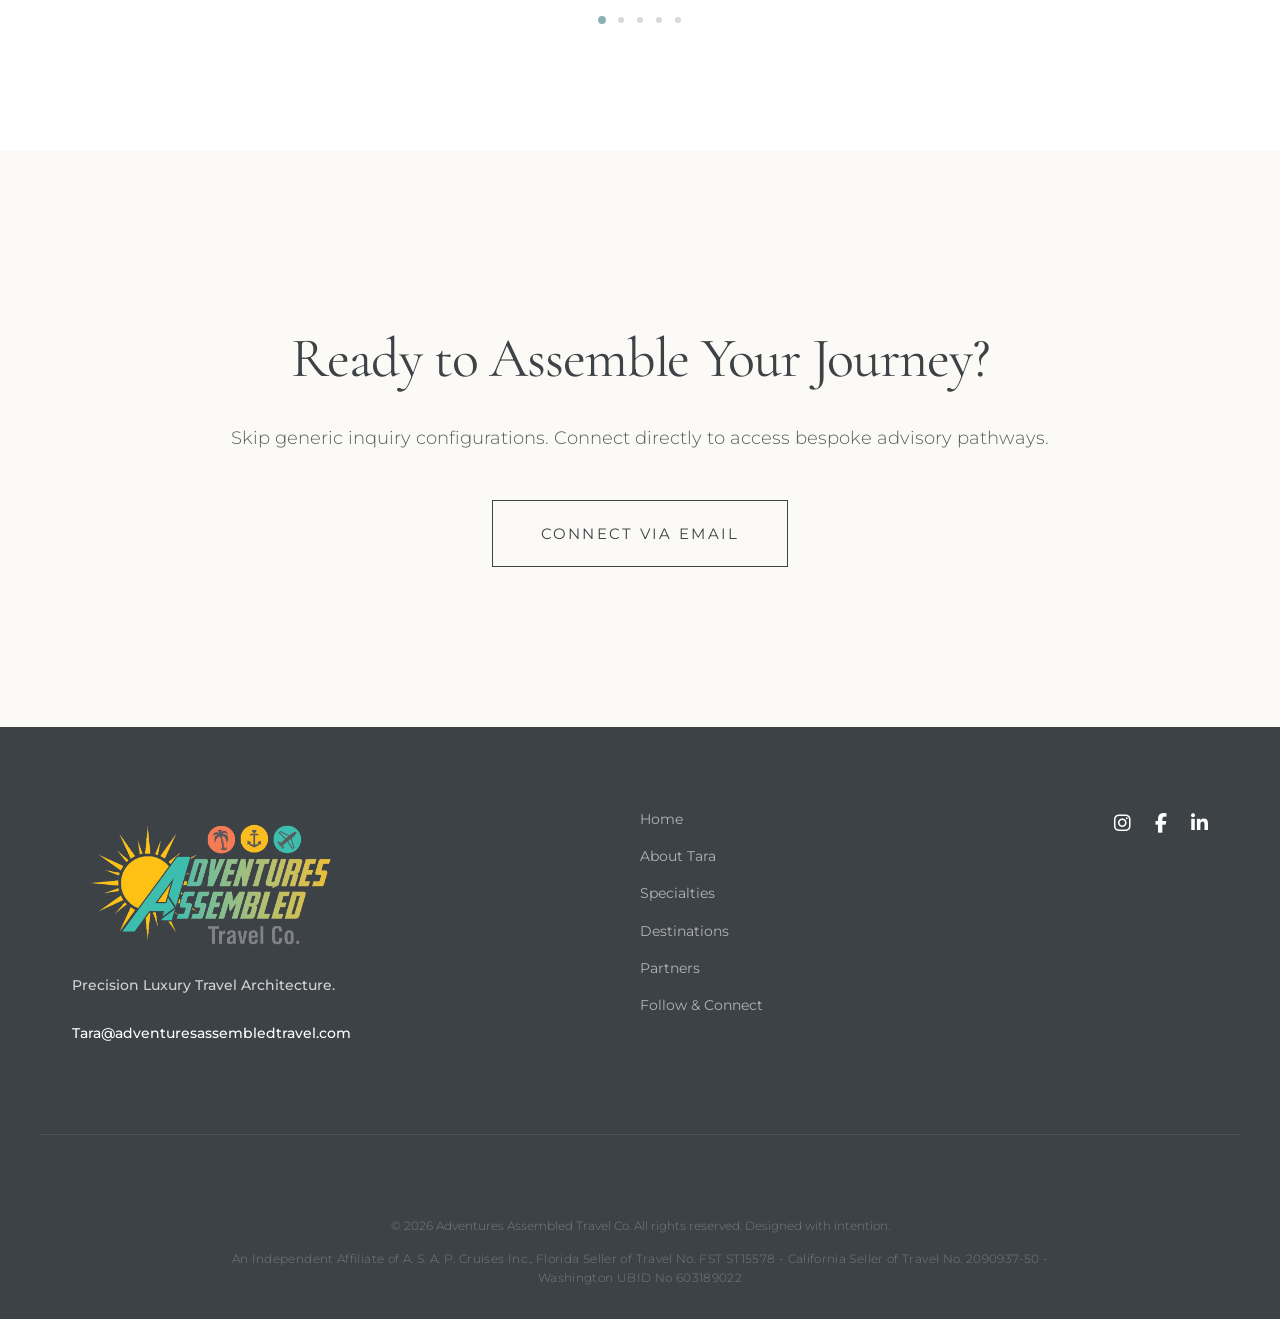
==== commit 5c663359: "Update print statement from 'Hello' to 'Goodbye'" ====
--- a/index.html
+++ b/index.html
@@ -482,7 +482,7 @@
       </div>
     </section>
 
-    <section class="brand-spotlight">
+   <!-- <section class="brand-spotlight">
       <div class="spotlight-content text-center">
         <h4>Adult-by-Design.</h4>
         <h2>Set Sail with Virgin Voyages</h2>
@@ -499,6 +499,7 @@
         >
       </div>
     </section>
+    -->
     <!-- SECTION: BESPOKE EXCURSIONS & EXPERIENCES (PROJECT EXPEDITION) -->
     <section class="excursion-spotlight">
       <div class="container">
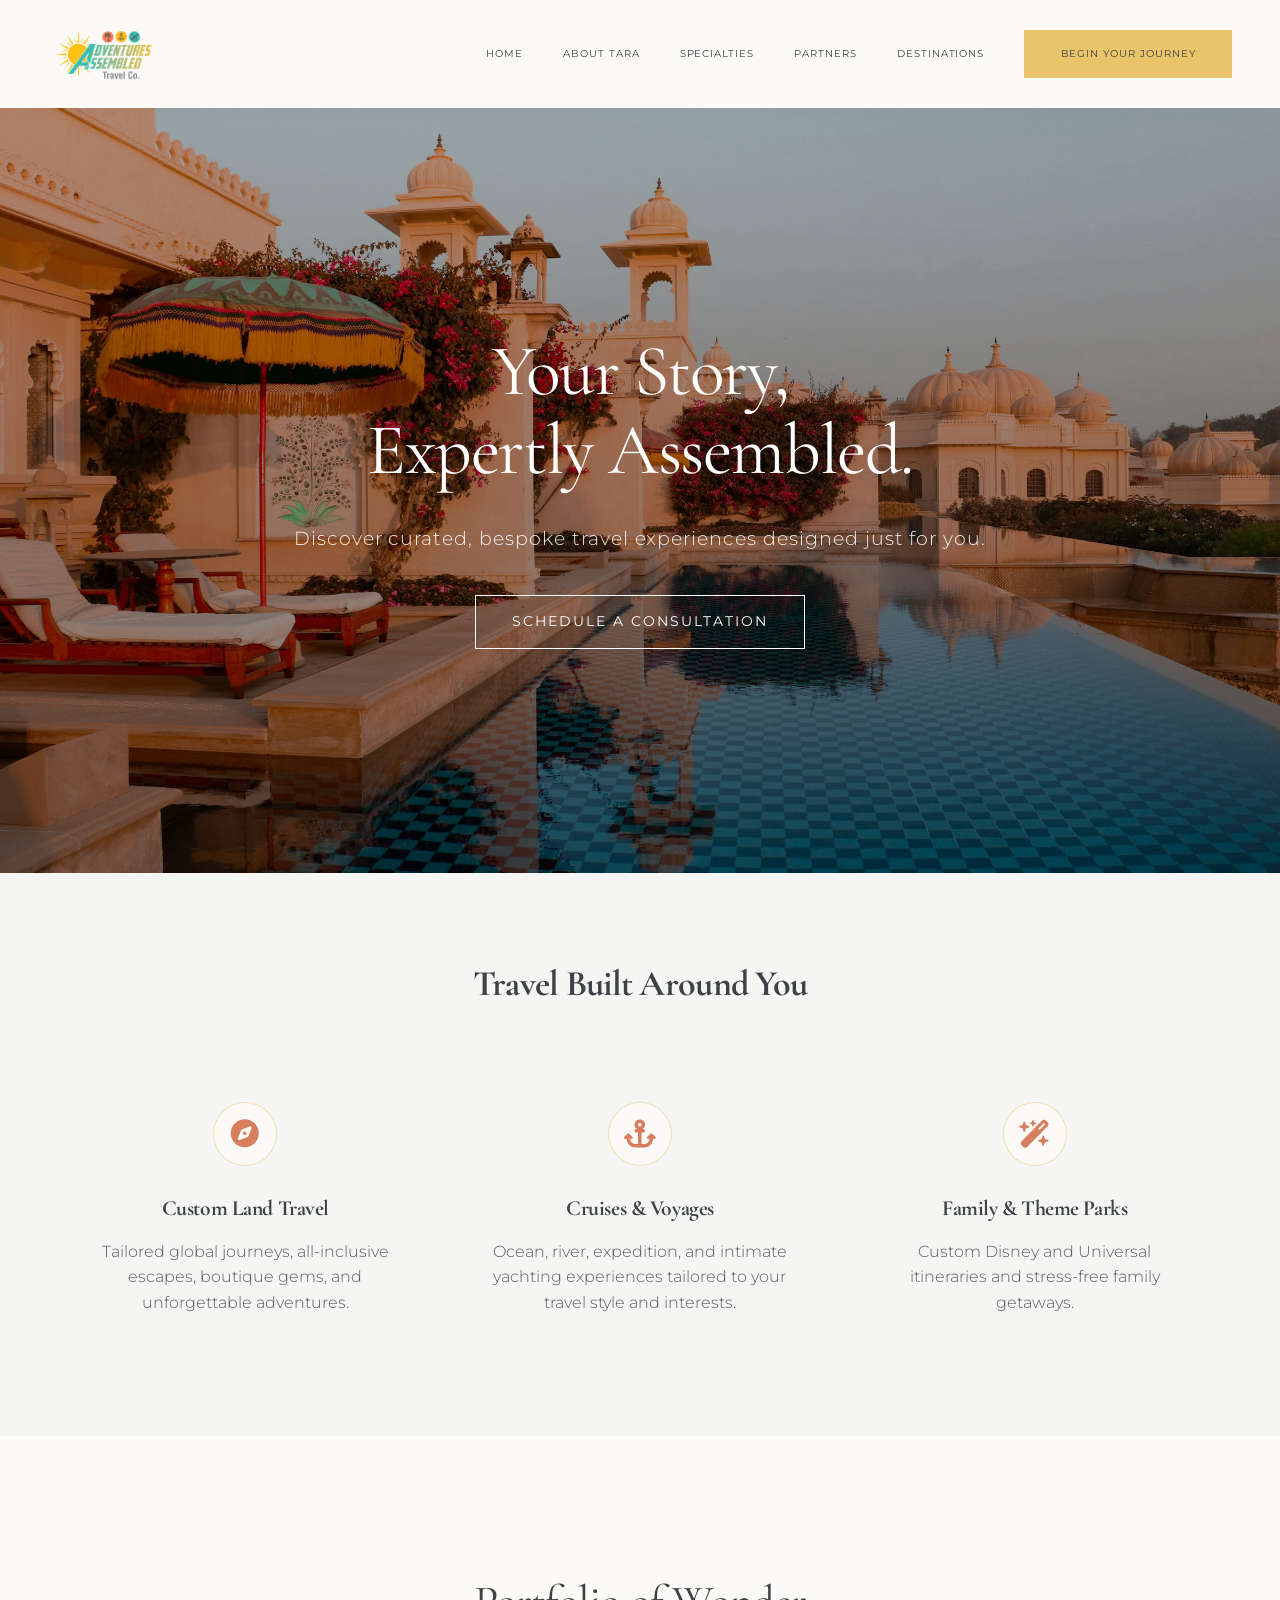
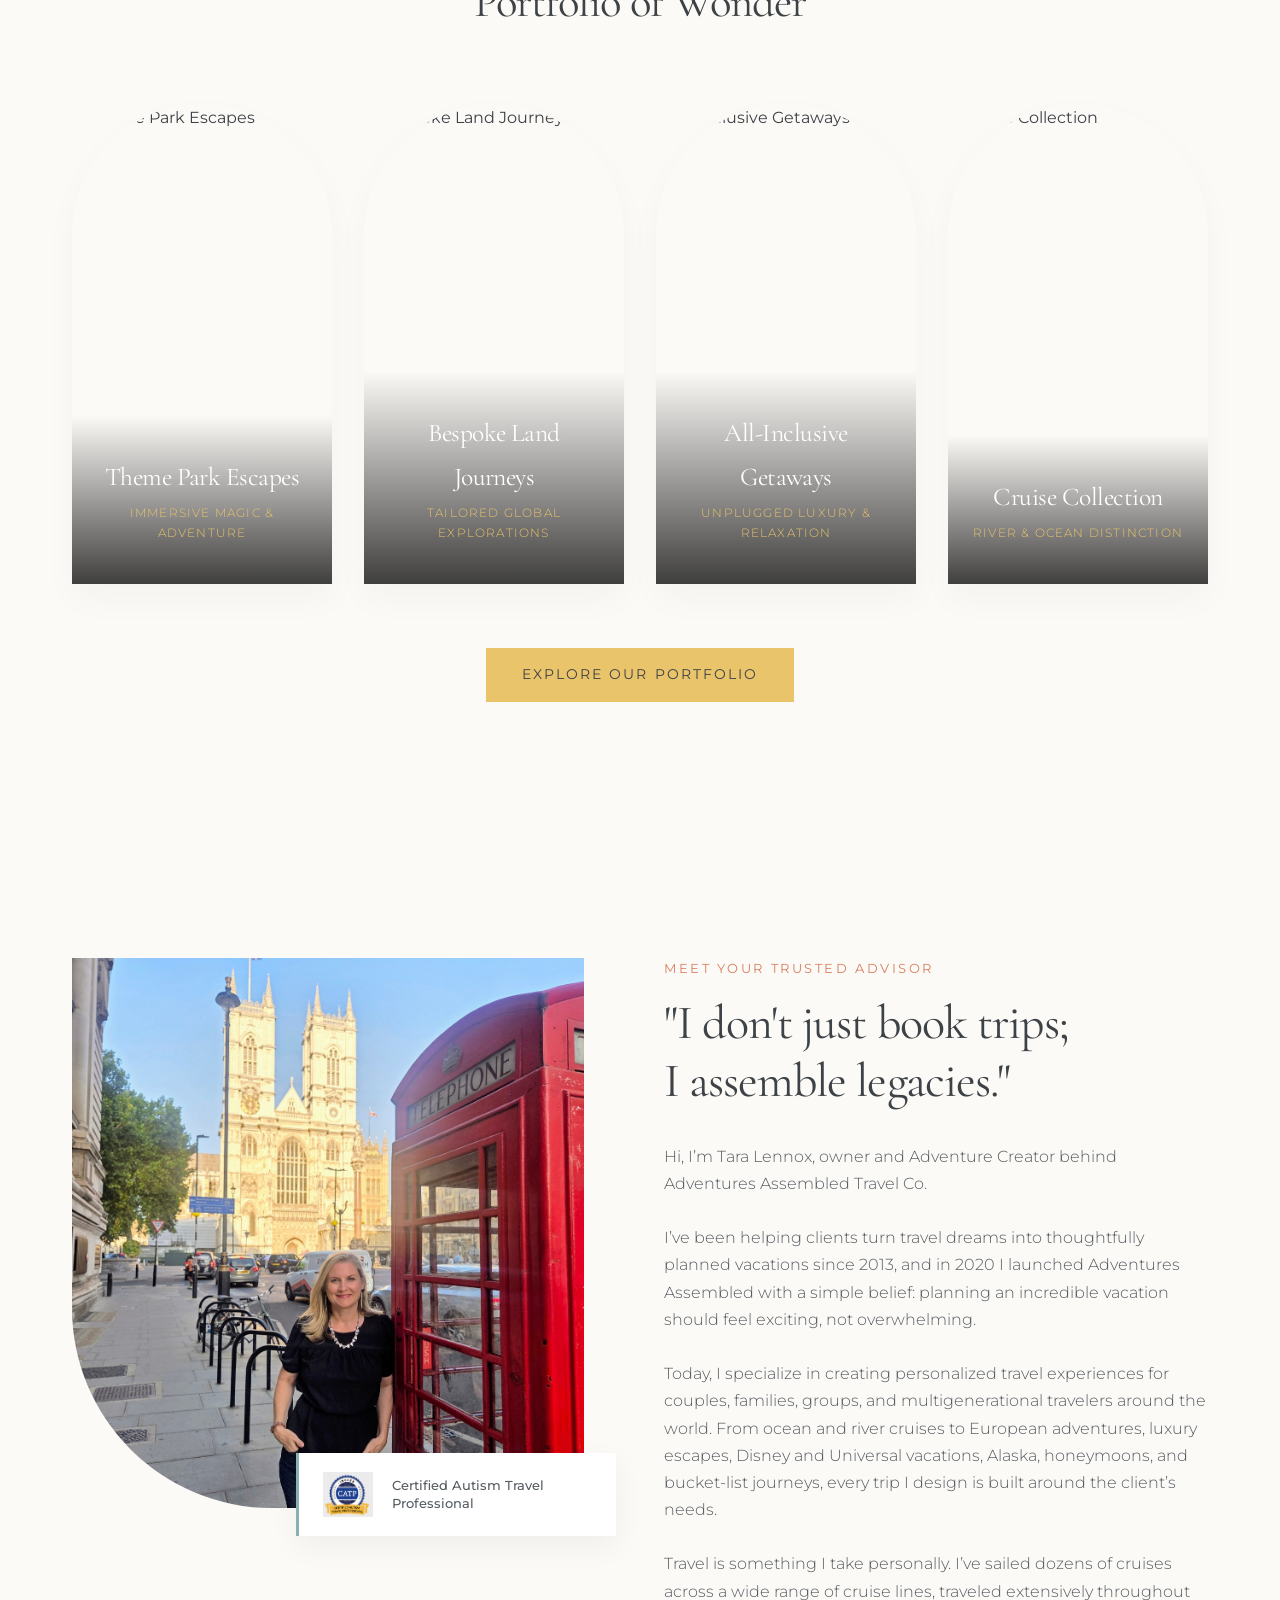
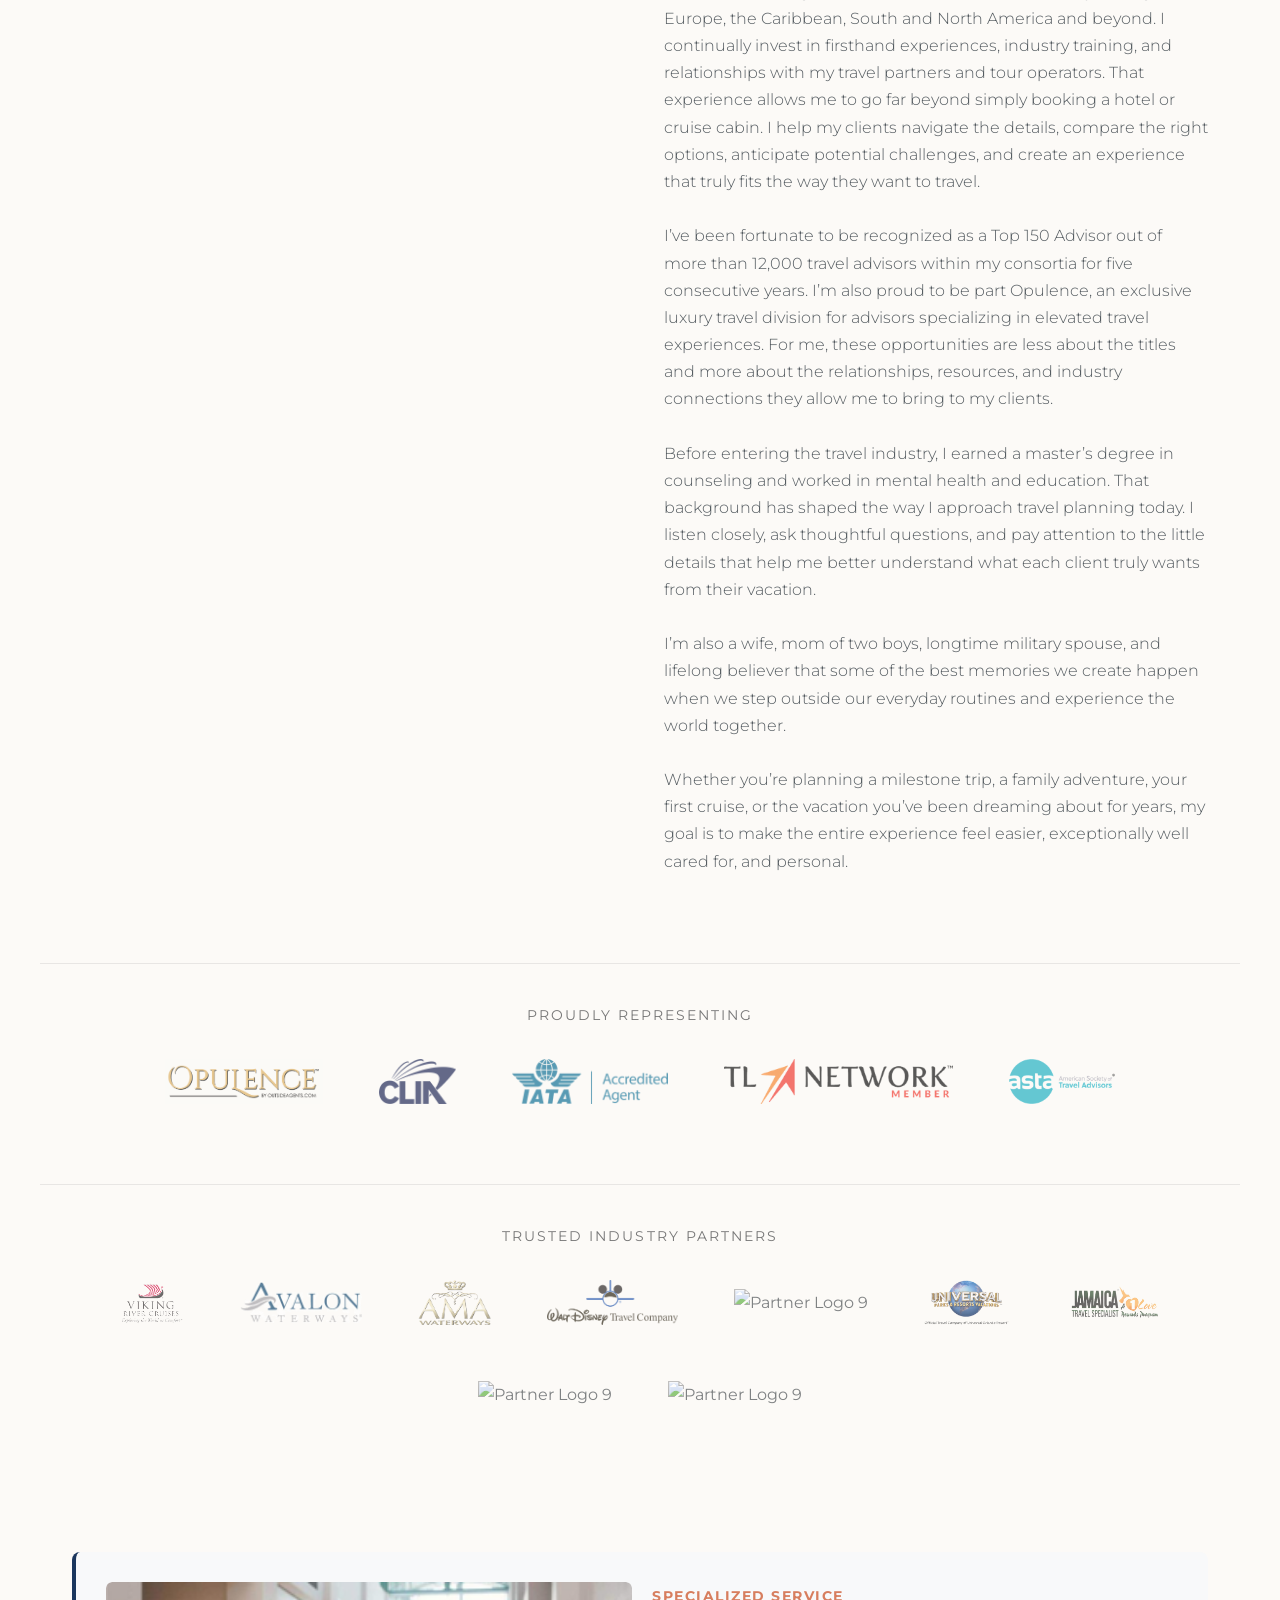
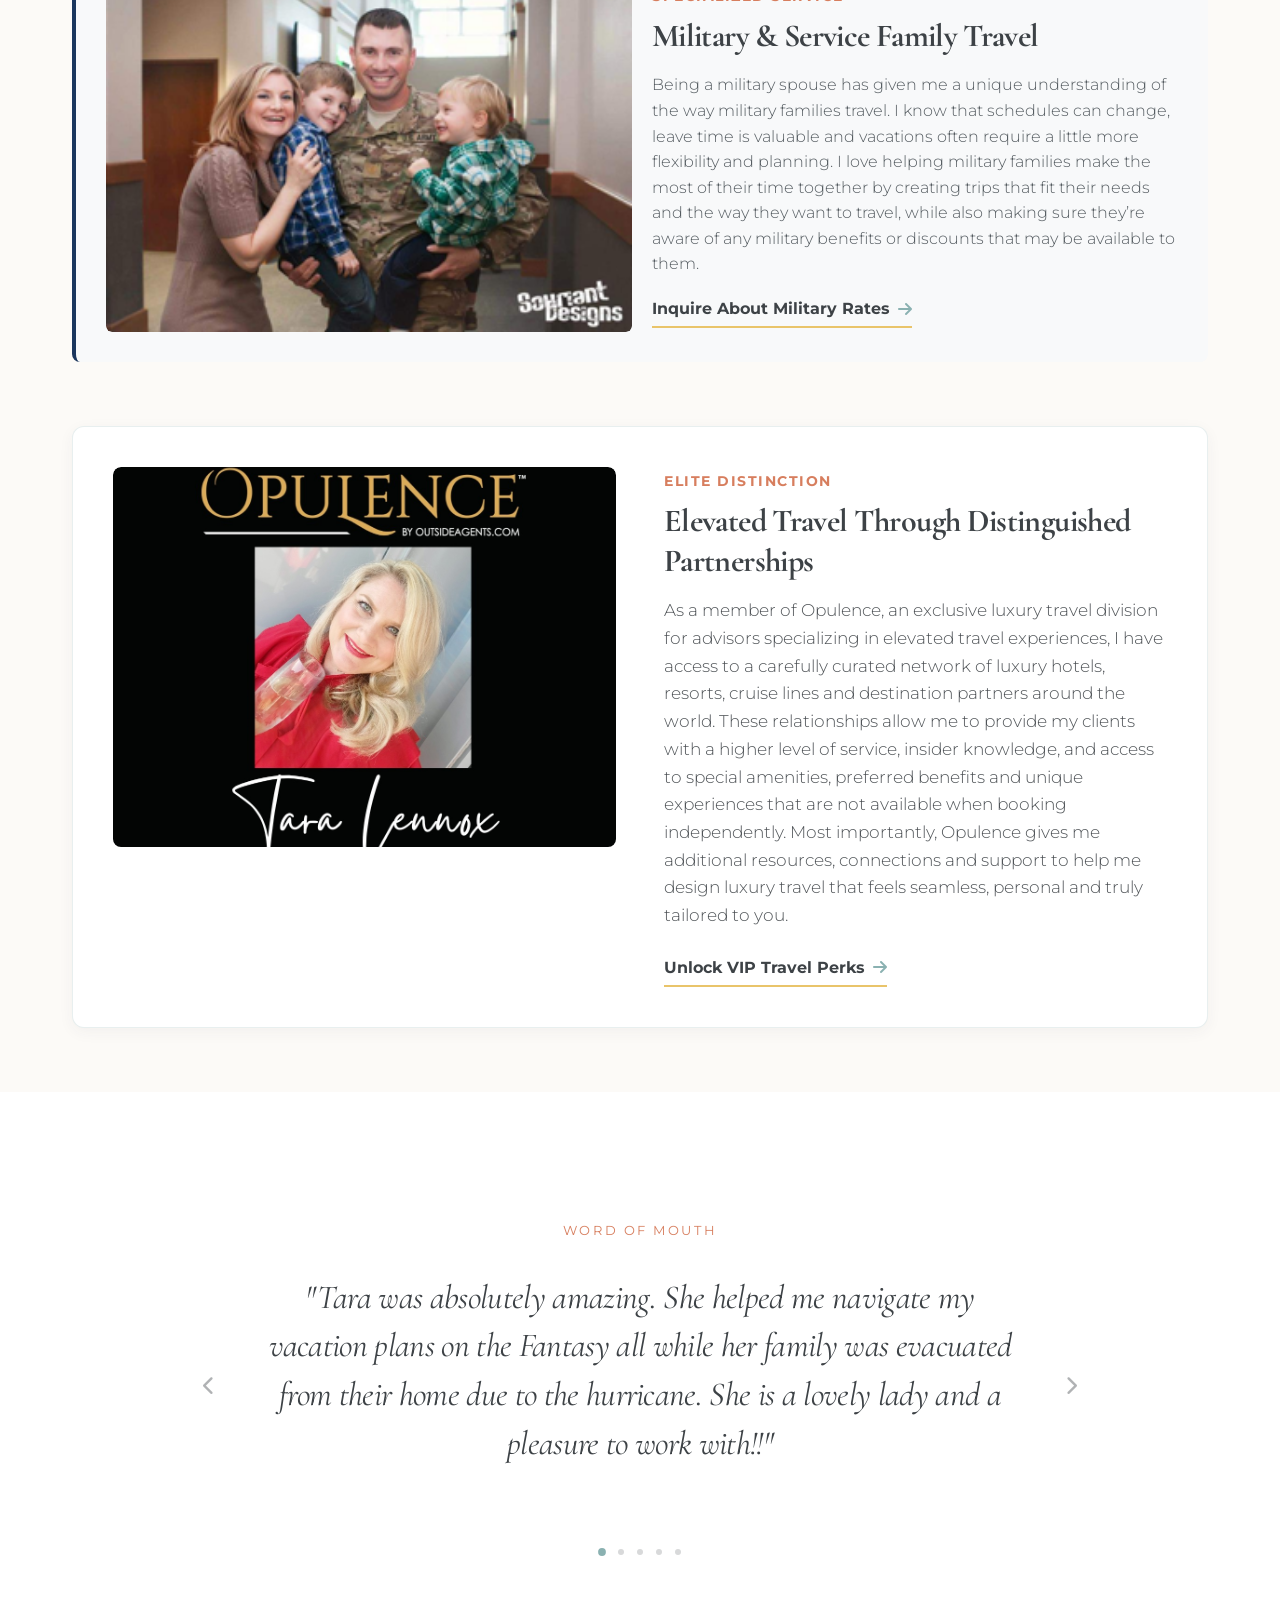
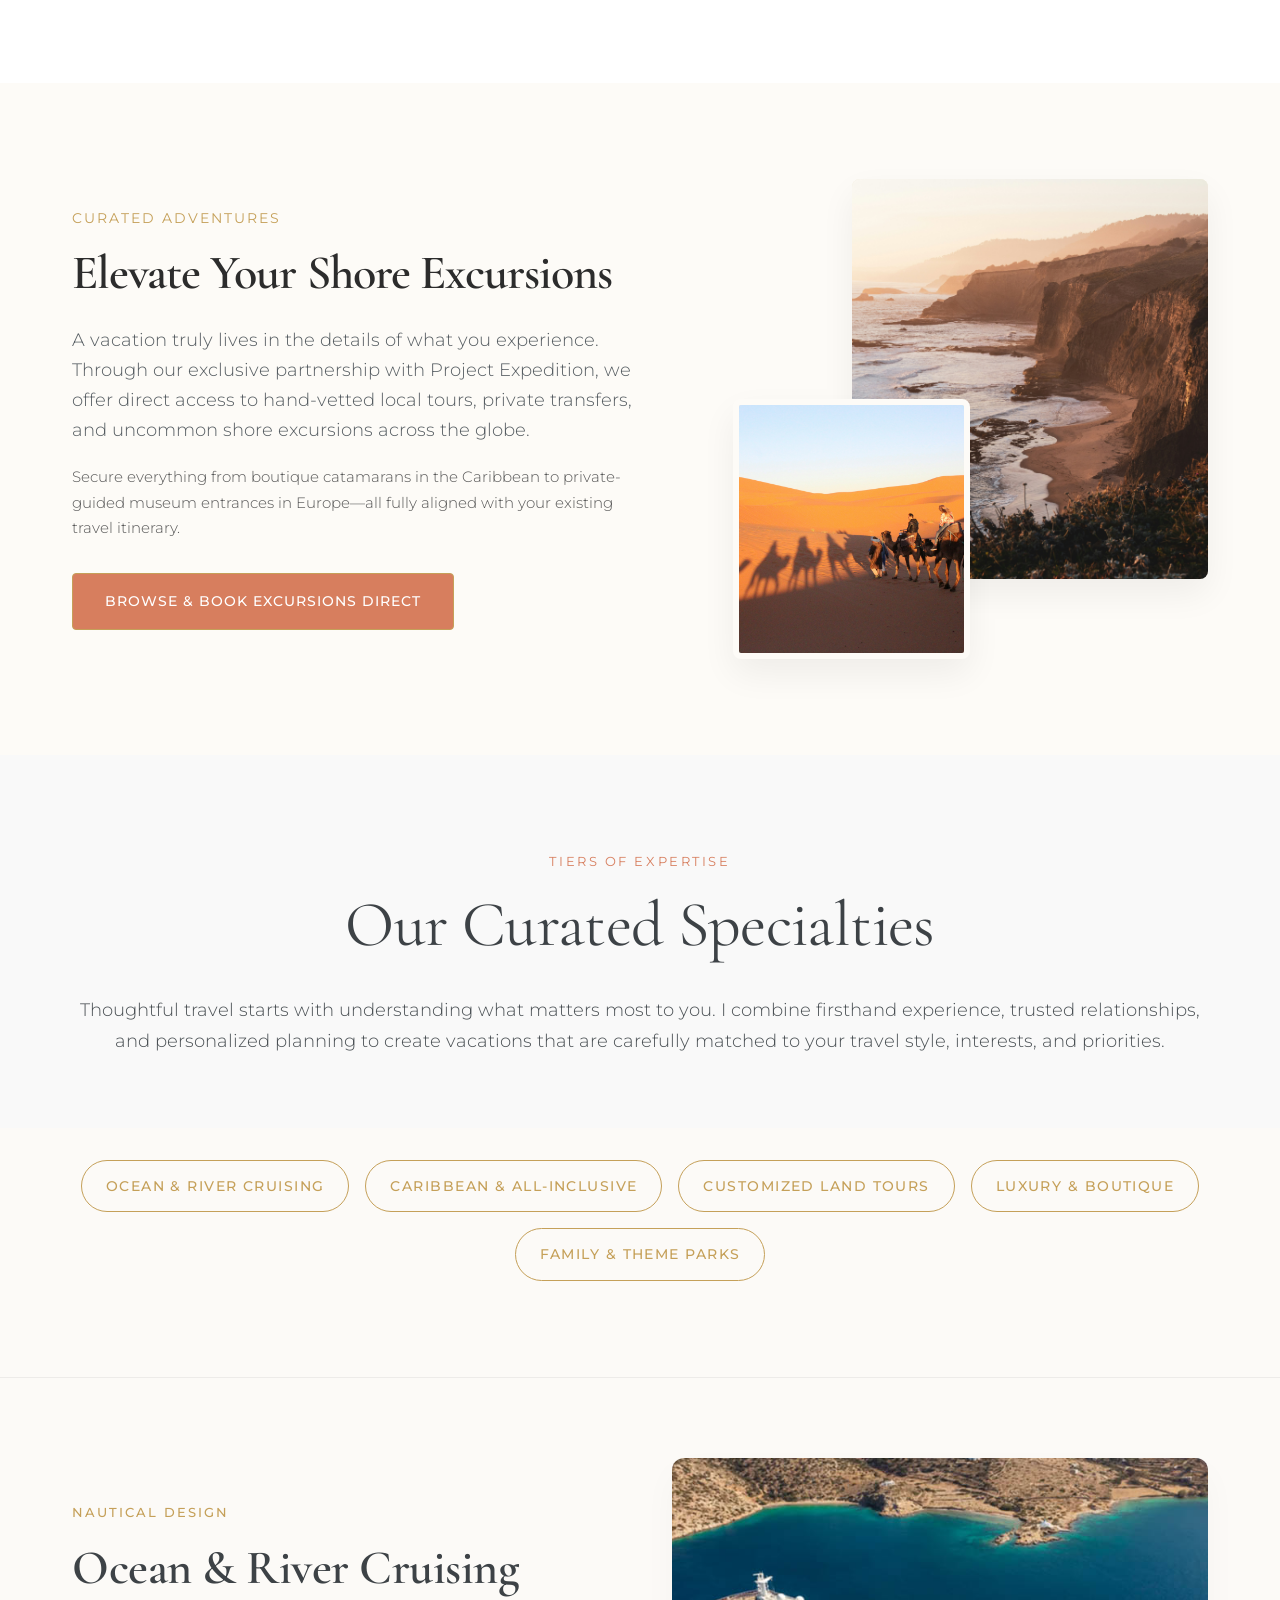
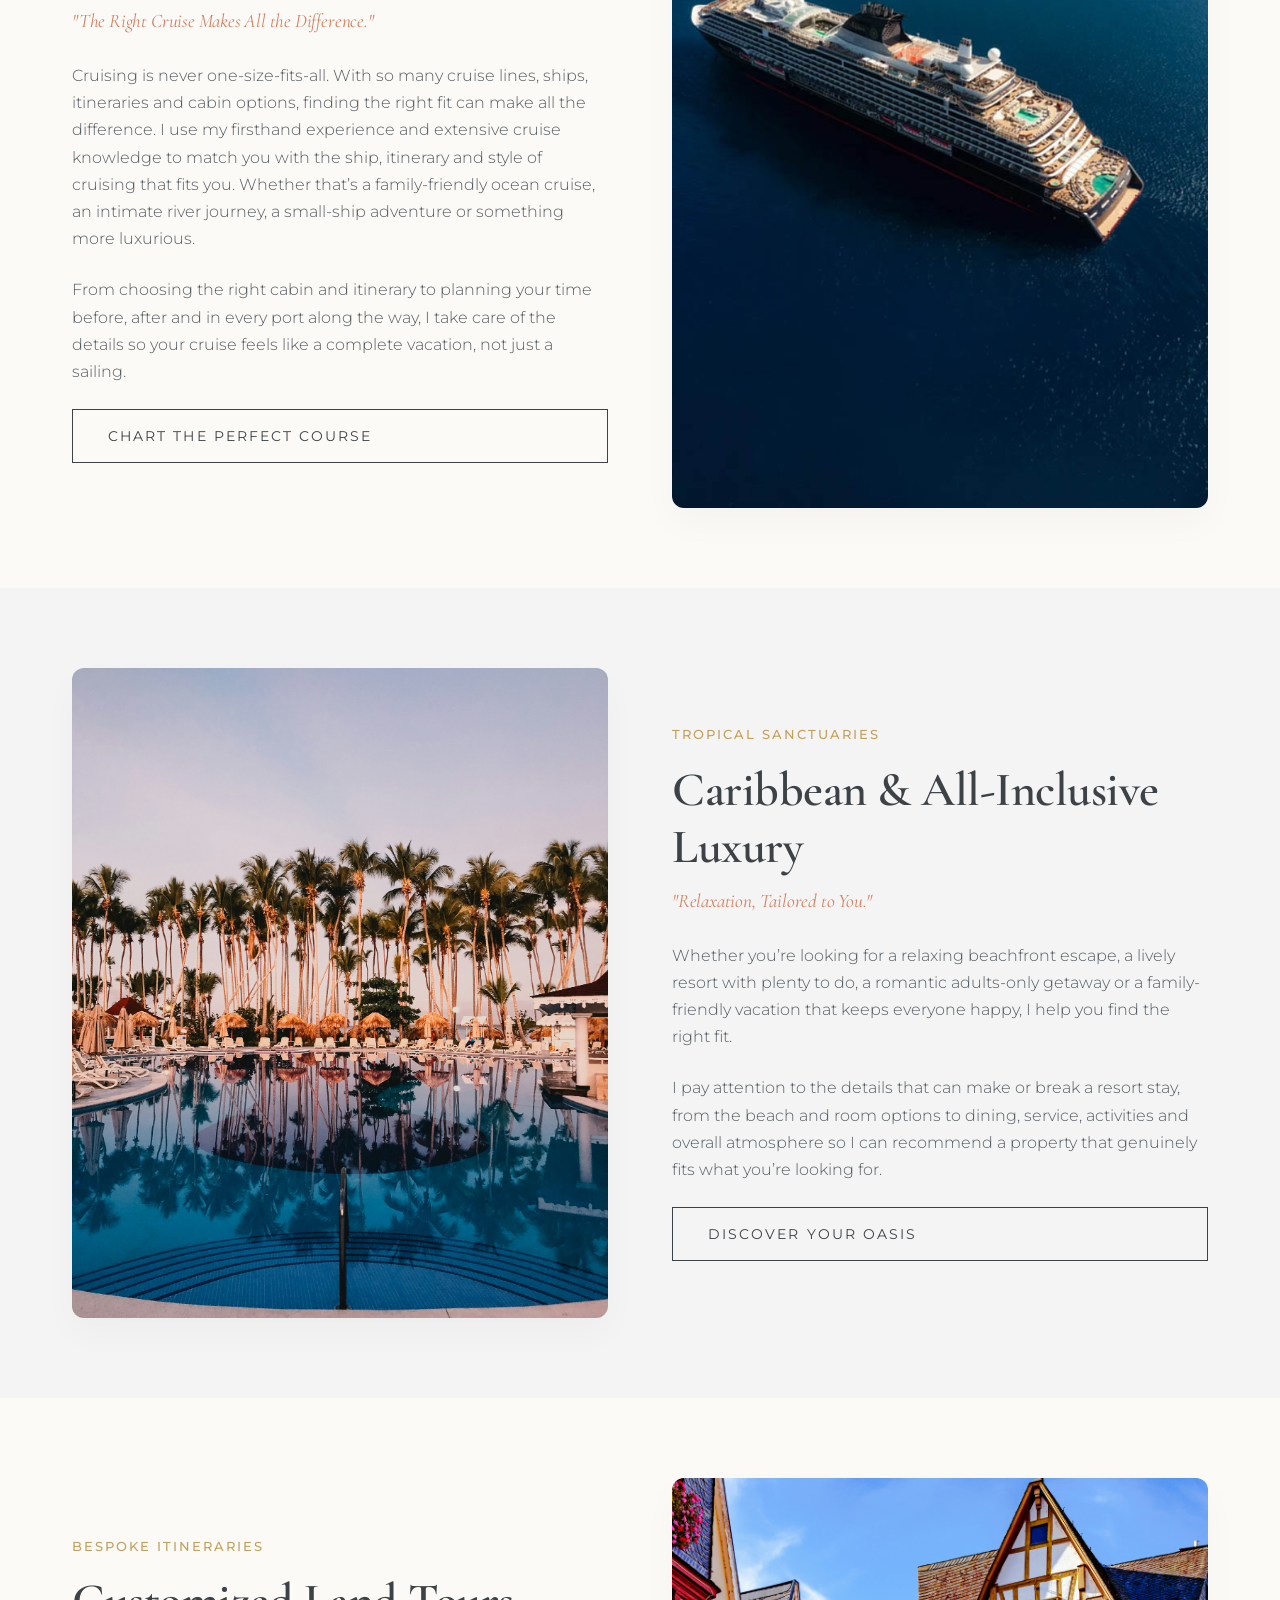
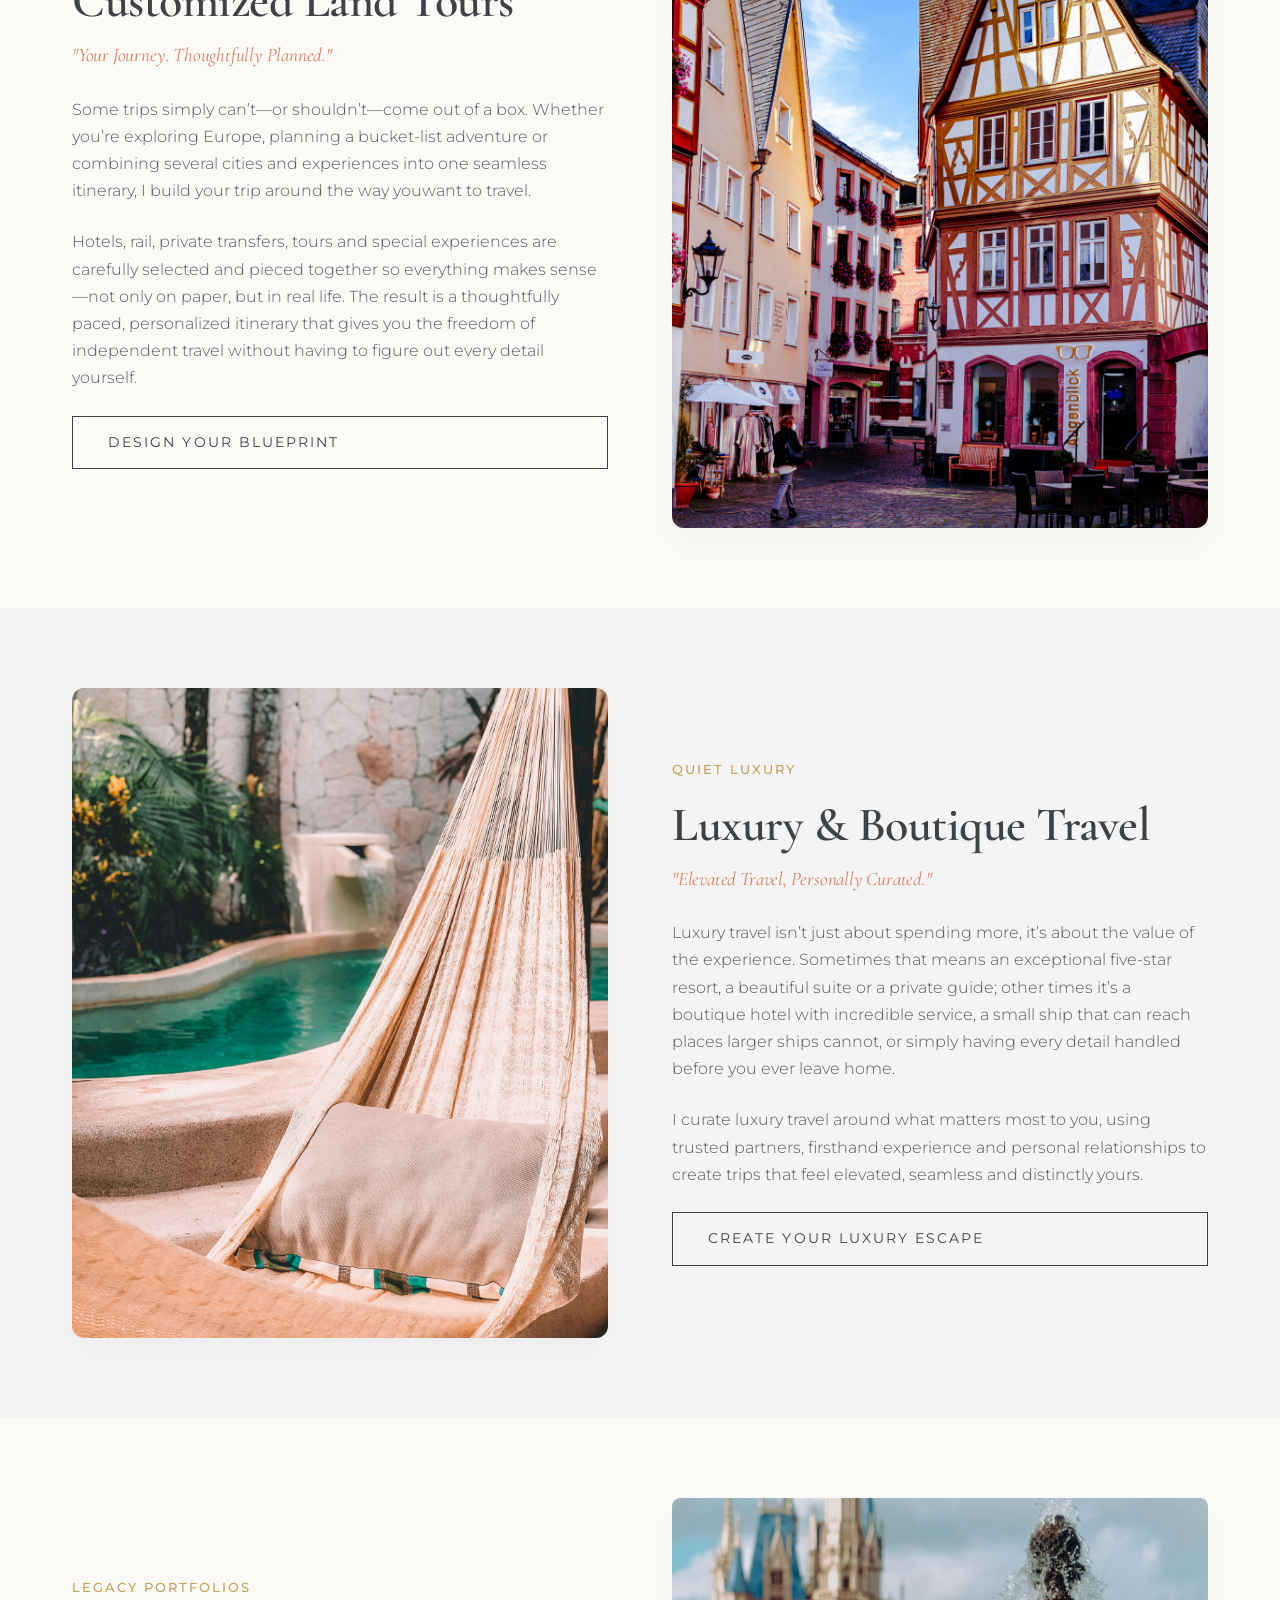
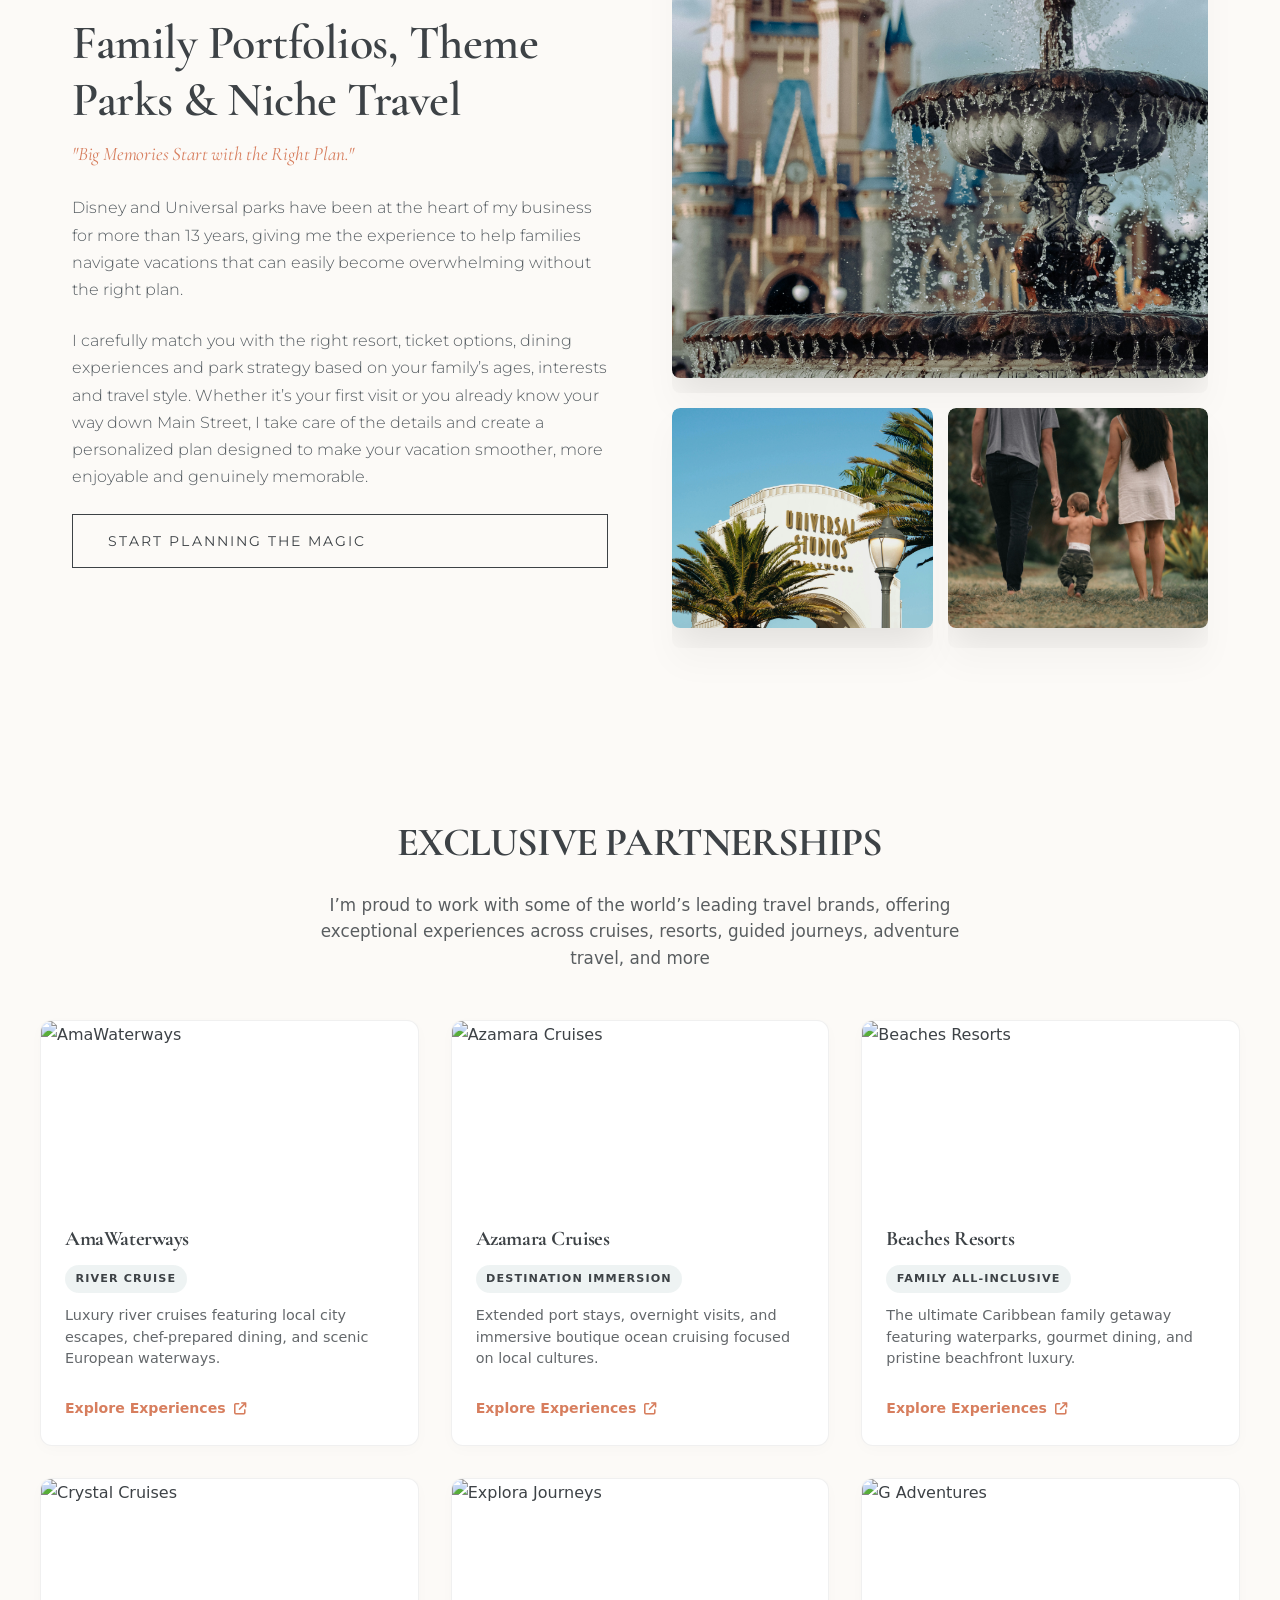
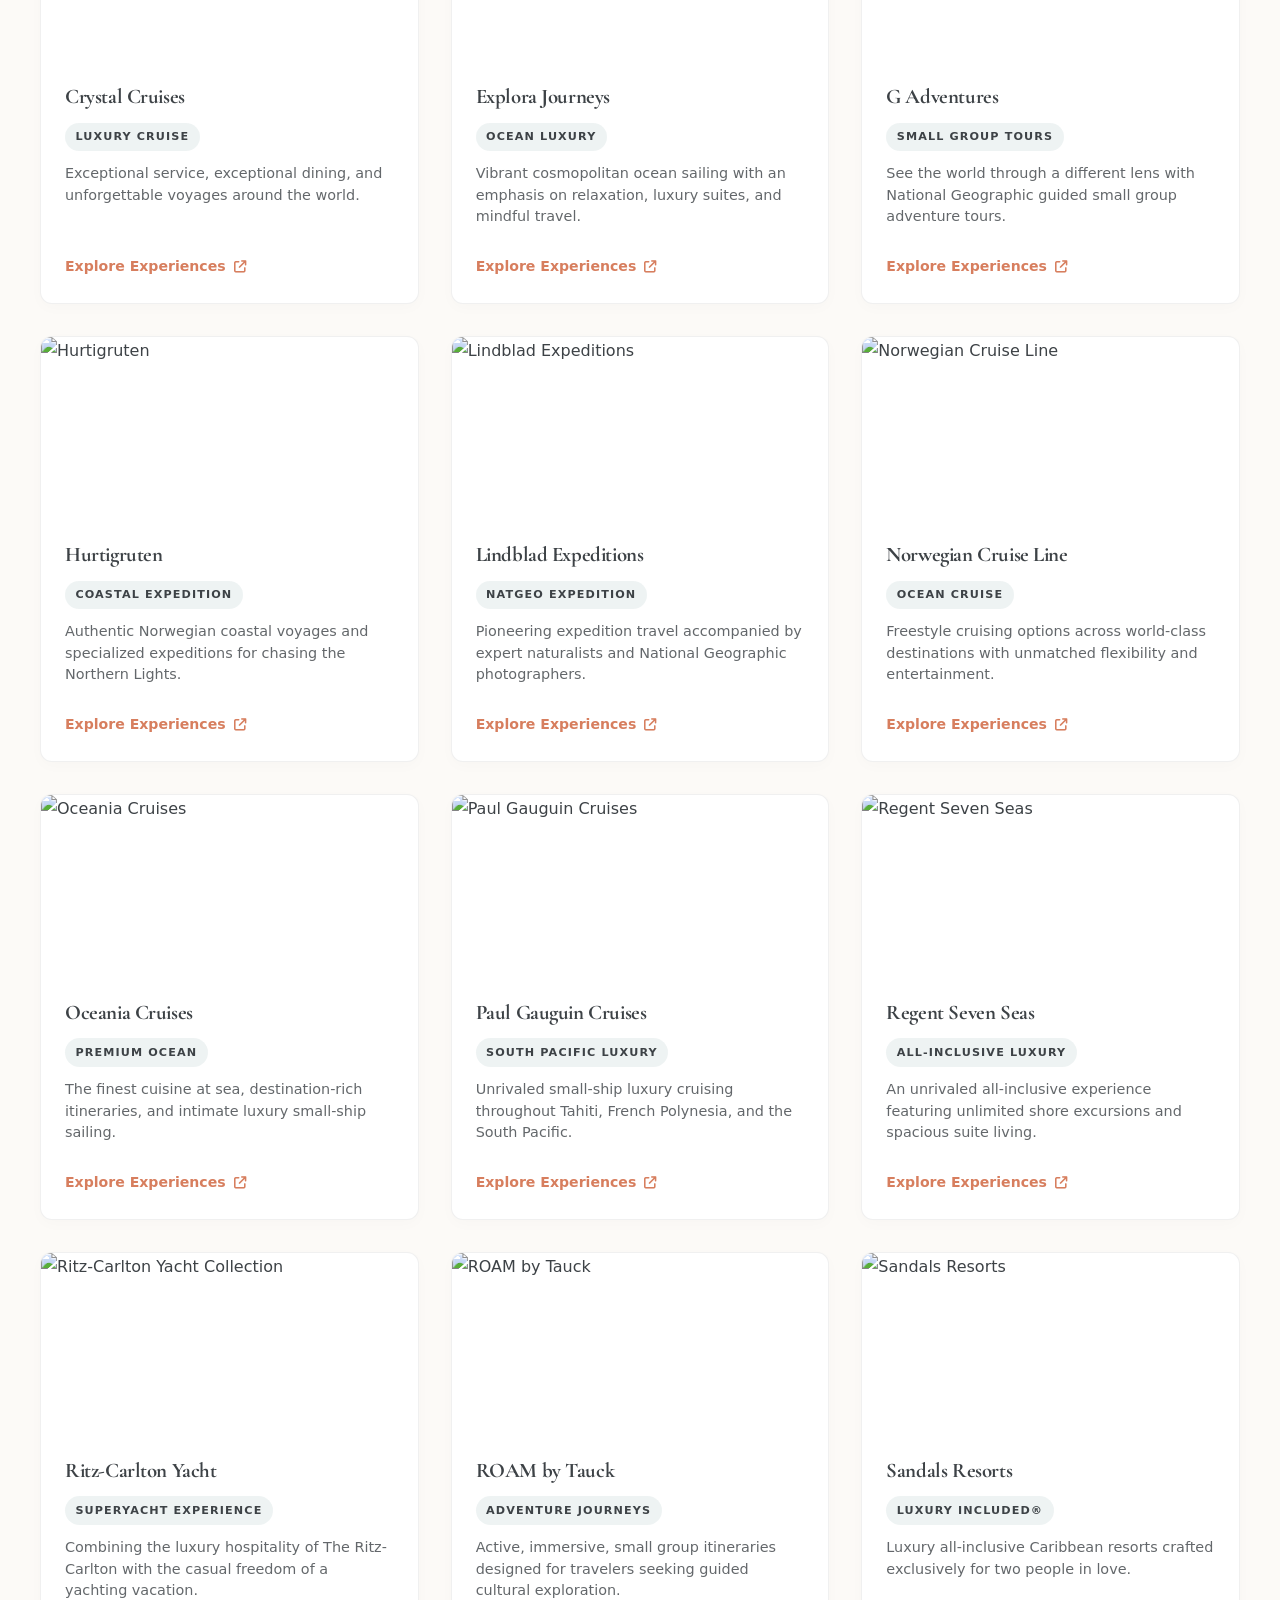
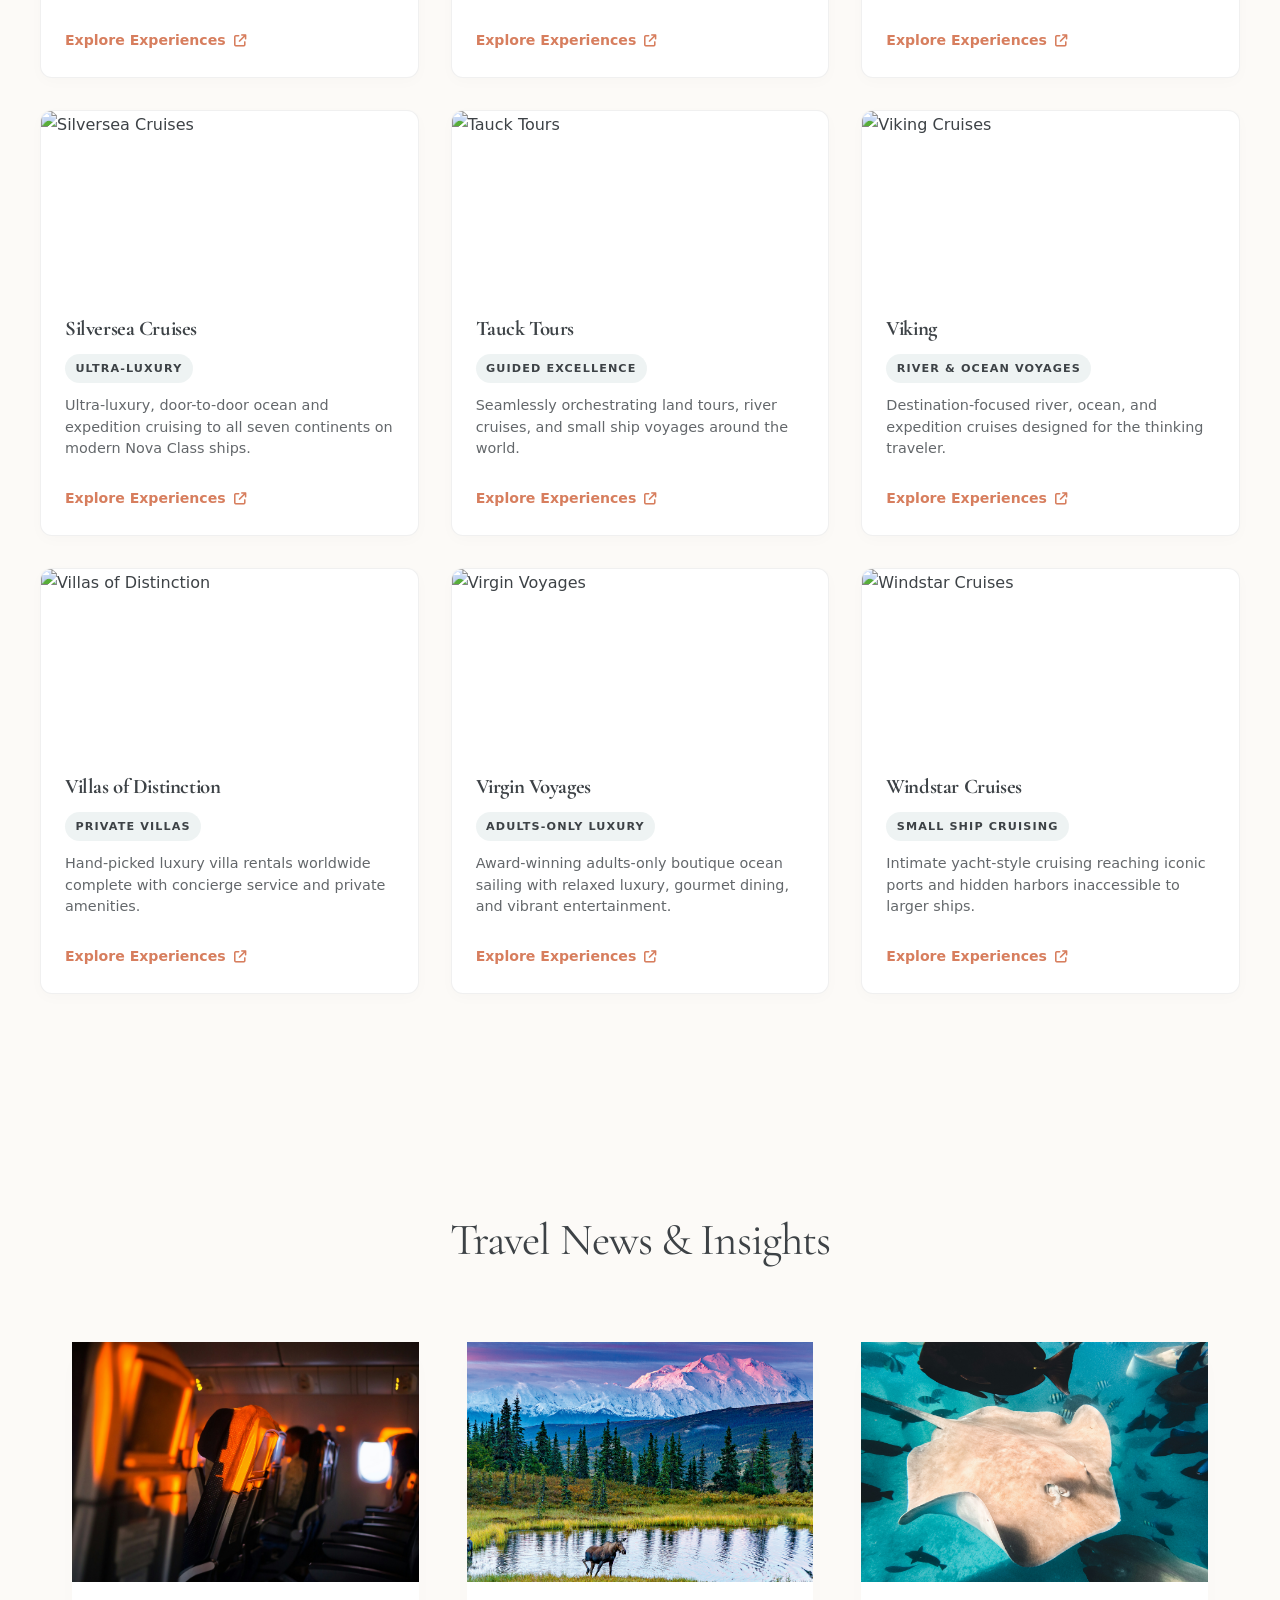
==== commit 4ab698d3: "Update homepage with smooth scrolling navigation" ====
--- a/index.html
+++ b/index.html
@@ -1,780 +1,1271 @@
-<!doctype html>
-<html lang="en">
-  <head>
-    <meta charset="UTF-8" />
-    <meta name="viewport" content="width=device-width, initial-scale=1.0" />
-    <title>Adventures Assembled Travel Co. | Luxury Travel Advisor</title>
-    <link rel="preconnect" href="https://fonts.googleapis.com" />
-    <link rel="preconnect" href="https://fonts.gstatic.com" crossorigin />
-    <link
-      href="https://fonts.googleapis.com/css2?family=Cormorant+Garamond:ital,wght@0,400;0,600;1,400&family=Montserrat:wght@300;400;500&display=swap"
-      rel="stylesheet"
-    />
-    <link
-      rel="stylesheet"
-      href="https://cdnjs.cloudflare.com/ajax/libs/font-awesome/6.4.0/css/all.min.css"
-    />
-    <link rel="stylesheet" href="style.css" />
-    <link rel="icon" type="image/png" href="img/sqaure-logo-small.png" />
-  </head>
-  <body>
-    <header class="main-header">
-      <div class="logo-container">
-        <a
-          href="index.html"
-          class="brand-logo-link"
-          aria-label="Adventures Assembled Travel Co. Home"
-        >
-          <img
-            src="img/aa-logo-transparent.png"
-            alt="Adventures Assembled Travel Co. Logo"
-            class="brand-logo-img"
-          />
-        </a>
-      </div>
-      <nav class="nav-menu" id="navMenu">
-        <a href="index.html">Home</a>
-        <a href="#about">About Tara</a>
-        <a href="specialties.html">Specialties</a>
-        <a href="portfolio-of-wonder.html">Destinations</a>
-        <a href="suppliers.html">Partners</a>
-        <a
-          href="https://app.tern.travel/public/forms/RTavR9feBFbp8fwww-FkTA/responses/new"
-          class="btn btn-primary nav-cta"
-          >Begin Your Journey</a
-        >
-      </nav>
-      <button class="mobile-toggle" id="mobileToggle" aria-label="Toggle Menu">
-        <i class="fa-solid fa-bars"></i>
-      </button>
-    </header>
-
-    <section class="hero-section">
-      <div class="hero-overlay"></div>
-      <img
-        src="img/spotlight.jpg"
-        alt="Breathtaking Luxury Villa"
-        class="hero-bg"
-      />
-      <div class="hero-content">
-        <h2 class="hero-title">Your Story,<br />Expertly Assembled.</h2>
-        <p class="hero-subtitle">
-          Discover curated, bespoke travel experiences designed just for you.
-        </p>
-        <a
-          href="https://calendly.com/tara-3f8/new-meeting"
-          class="btn btn-outline"
-          >Schedule a Consultation</a
-        >
-      </div>
-    </section>
-
-    <section id="experiences" class="pillars-section">
-      <h3 class="section-title text-center">Travel Built Around You</h3>
-      <div class="container grid grid-3">
-        <!-- Pillar 1: Custom Land Travel -->
-        <a
-          href="specialties.html#landtours"
-          class="pillar-card text-center pillar-card-link"
-        >
-          <div class="pillar-icon">
-            <i class="fa-solid fa-compass"></i>
-          </div>
-          <h4>Custom Land Travel</h4>
-          <p>
-            Tailored global journeys, all-inclusive escapes, boutique gems, and
-            unforgettable adventures.
-          </p>
-        </a>
-
-        <!-- Pillar 2: Cruises & Voyages -->
-        <a
-          href="specialties.html#cruising"
-          class="pillar-card text-center pillar-card-link"
-        >
-          <div class="pillar-icon">
-            <i class="fa-solid fa-anchor"></i>
-          </div>
-          <h4>Cruises & Voyages</h4>
-          <p>
-            Ocean, river, expedition, and intimate yachting experiences tailored
-            to your travel style and interests.
-          </p>
-        </a>
-
-        <!-- Pillar 3: Family & Theme Parks -->
-        <a
-          href="specialties.html#family-parks"
-          class="pillar-card text-center pillar-card-link"
-        >
-          <div class="pillar-icon">
-            <i class="fa-solid fa-wand-magic-sparkles"></i>
-          </div>
-          <h4>Family & Theme Parks</h4>
-          <p>
-            Custom Disney and Universal itineraries and stress-free family
-            getaways.
-          </p>
-        </a>
-      </div>
-    </section>
-
-    <section id="destinations" class="portfolio-section">
-      <div class="container">
-        <h3 class="section-title text-center">Portfolio of Wonder</h3>
-        <div class="portfolio-grid">
-          <div class="portfolio-item arch-frame">
-            <img
-              src="https://images.unsplash.com/photo-1661231134241-2f7342444fc3?q=80&w=1740&auto=format&fit=crop&ixlib=rb-4.1.0&ixid=M3wxMjA3fDB8MHxwaG90by1wYWdlfHx8fGVufDB8fHx8fA%3D%3D"
-              alt="Theme Park Escapes"
-            />
-            <div class="portfolio-caption">
-              <h5>Theme Park Escapes</h5>
-              <p>Immersive Magic & Adventure</p>
-            </div>
-          </div>
-
-          <div class="portfolio-item arch-frame">
-            <img
-              src="https://images.unsplash.com/photo-1666089044377-ee9dd3bd9dc1?q=80&w=870&auto=format&fit=crop&ixlib=rb-4.1.0&ixid=M3wxMjA3fDB8MHxwaG90by1wYWdlfHx8fGVufDB8fHx8fA%3D%3D"
-              alt="Bespoke Land Journeys"
-            />
-            <div class="portfolio-caption">
-              <h5>Bespoke Land Journeys</h5>
-              <p>Tailored Global Explorations</p>
-            </div>
-          </div>
-
-          <div class="portfolio-item arch-frame">
-            <img
-              src="https://images.unsplash.com/photo-1531003300514-1976481c521e?q=80&w=1740&auto=format&fit=crop&ixlib=rb-4.1.0&ixid=M3wxMjA3fDB8MHxwaG90by1wYWdlfHx8fGVufDB8fHx8fA%3D%3D"
-              alt="All-Inclusive Getaways"
-            />
-            <div class="portfolio-caption">
-              <h5>All-Inclusive Getaways</h5>
-              <p>Unplugged Luxury & Relaxation</p>
-            </div>
-          </div>
-
-          <div class="portfolio-item arch-frame">
-            <img
-              src="https://images.unsplash.com/photo-1752133057350-b4a61dd72bba?q=80&w=654&auto=format&fit=crop&ixlib=rb-4.1.0&ixid=M3wxMjA3fDB8MHxwaG90by1wYWdlfHx8fGVufDB8fHx8fA%3D%3D"
-              alt="Cruise Collection"
-            />
-            <div class="portfolio-caption">
-              <h5>Cruise Collection</h5>
-              <p>River & Ocean Distinction</p>
-            </div>
-          </div>
-        </div>
-      </div>
-      <div id="specialty-btn">
-        <a href="specialties.html" rel="noopener" class="btn btn-primary"
-          >Explore Our Portfolio</a
-        >
-      </div>
-    </section>
-
-    <!--
-    <section class="specialties-section">
-      <div class="container">
-        <h3 class="section-title text-center">Our Specialties</h3>
-        <div class="grid grid-3">
-          <div class="specialty-card">
-            <h5>Ethical Travel</h5>
-            <p class="specialty-tagline">"Conscious Journeys"</p>
-            <p>
-              Bespoke, intentional travel paths that deeply respect local
-              cultures, prioritize eco-certifications, and maximize regional
-              community support.
-            </p>
-          </div>
-          <div class="specialty-card">
-            <h5>Family Travel</h5>
-            <p class="specialty-tagline">"Multi-generational Memories"</p>
-            <p>
-              Complex logistics perfectly managed. Designing meaningful
-              connections across age groups to protect your shared legacy
-              stories.
-            </p>
-          </div>
-          <div class="specialty-card">
-            <h5>Theme Parks</h5>
-            <p class="specialty-tagline">"Precision Planning"</p>
-            <p>
-              Bypassing standard friction with immaculate itinerary blueprints.
-              Dining, lightning lanes, and hidden strategies configured
-              effortlessly.
-            </p>
-          </div>
-          <div class="specialty-card">
-            <h5>All-Inclusive Resorts</h5>
-            <p class="specialty-tagline">"True Unplugged Relaxation"</p>
-            <p>
-              Go beyond the usual. Handpicking exclusive boutique properties
-              where the service is truly all-encompassing, ensuring your retreat
-              is a seamless oasis of premium, effortless luxury.
-            </p>
-          </div>
-          <div class="specialty-card">
-            <h5>Autism Travel</h5>
-            <p class="specialty-tagline">"Inclusive Luxury Architecture"</p>
-            <p>
-              Crafting sensory-aware, beautifully paced itineraries with
-              meticulous attention to comfort. Every hidden transition,
-              certified accommodation, and fluid strategy is designed with
-              empathy to guarantee a true vacation for all.
-            </p>
-          </div>
-          <div class="specialty-card">
-            <h5>Boutique Cruising</h5>
-            <p class="specialty-tagline">"River & Ocean Distinction"</p>
-            <p>
-              Sailing into historic city centers and exclusive harbors aboard
-              small guest-count vessels. Uncovering private shore excursions and
-              masterfully curated voyages that completely redefine life on the
-              water.
-            </p>
-          </div>
-        </div>
-      </div>
-      <div id="specialty-btn">
-        <a href="specialties.html" rel="noopener" class="btn btn-primary"
-          >View Our Specialties</a
-        >
-      </div>
-    </section>
--->
-    <section id="about" class="about-section">
-      <div class="container grid grid-2 alignment-center">
-        <div class="about-image-wrapper">
-          <img
-            src="img/bio-final.jpg"
-            alt="Tara - Luxury Travel Advisor Portrait"
-            class="about-portrait"
-          />
-          <div class="badge-card">
-            <div class="badge-logo-container">
-              <img
-                src="img/autism travel perfessional.png"
-                alt="Certified Autism Travel Professional Logo"
-                class="badge-logo-img"
-              />
-            </div>
-            <p>Certified Autism Travel Professional</p>
-          </div>
-        </div>
-        <div class="about-text-content">
-          <span class="sub-heading-caps">Meet Your Trusted Advisor</span>
-          <h3 class="about-headline">
-            "I don't just book trips;<br />I assemble legacies."
-          </h3>
-          <p>
-            Hi, I’m Tara Lennox, owner and Adventure Creator behind Adventures
-            Assembled Travel Co. <br /><br />
-
-            I’ve been helping clients turn travel dreams into thoughtfully
-            planned vacations since 2013, and in 2020 I launched Adventures
-            Assembled with a simple belief: planning an incredible vacation
-            should feel exciting, not overwhelming. <br /><br />
-            Today, I specialize in creating personalized travel experiences for
-            couples, families, groups, and multigenerational travelers around
-            the world. From ocean and river cruises to European adventures,
-            luxury escapes, Disney and Universal vacations, Alaska, honeymoons,
-            and bucket-list journeys, every trip I design is built around the
-            client’s needs. <br /><br />
-
-            Travel is something I take personally. I’ve sailed dozens of cruises
-            across a wide range of cruise lines, traveled extensively throughout
-            Europe, the Caribbean, South and North America and beyond. I
-            continually invest in firsthand experiences, industry training, and
-            relationships with my travel partners and tour operators. That
-            experience allows me to go far beyond simply booking a hotel or
-            cruise cabin. I help my clients navigate the details, compare the
-            right options, anticipate potential challenges, and create an
-            experience that truly fits the way they want to travel. <br /><br />
-
-            I’ve been fortunate to be recognized as a Top 150 Advisor out of
-            more than 12,000 travel advisors within my consortia for five
-            consecutive years. I’m also proud to be part Opulence, an exclusive
-            luxury travel division for advisors specializing in elevated travel
-            experiences. For me, these opportunities are less about the titles
-            and more about the relationships, resources, and industry
-            connections they allow me to bring to my clients. <br /><br />
-
-            Before entering the travel industry, I earned a master’s degree in
-            counseling and worked in mental health and education. That
-            background has shaped the way I approach travel planning today. I
-            listen closely, ask thoughtful questions, and pay attention to the
-            little details that help me better understand what each client truly
-            wants from their vacation. <br /><br />
-
-            I’m also a wife, mom of two boys, longtime military spouse, and
-            lifelong believer that some of the best memories we create happen
-            when we step outside our everyday routines and experience the world
-            together. <br /><br />
-
-            Whether you’re planning a milestone trip, a family adventure, your
-            first cruise, or the vacation you’ve been dreaming about for years,
-            my goal is to make the entire experience feel easier, exceptionally
-            well cared for, and personal. <br />
-          </p>
-        </div>
-      </div>
-
-      <!-- RESPONSIVE LOGO BANNER -->
-
-      <div class="about-logo-banner">
-        <div class="banner-title">Proudly Representing</div>
-        <div class="logo-grid">
-          <img
-            src="img/Copy of Opulence Badges.png"
-            alt="Partner Logo 1"
-            class="partner-logo"
-          />
-          <img
-            src="img/clia-logo.png"
-            alt="Partner Logo 2"
-            class="partner-logo"
-          />
-          <img
-            src="img/iata-logo.png"
-            alt="Partner Logo 3"
-            class="partner-logo"
-          />
-          <img
-            src="img/tl-logo.png"
-            alt="Partner Logo 4"
-            class="partner-logo"
-          />
-          <img
-            src="img/asta-logo.png"
-            alt="Partner Logo 5"
-            class="partner-logo"
-          />
-        </div>
-      </div>
-      <div class="about-logo-banner" id="representing">
-        <div class="banner-title">Trusted Industry Partners</div>
-        <div class="logo-grid">
-          <img
-            src="img/viking-logo.png"
-            alt="Partner Logo 1"
-            class="partner-logo"
-          />
-
-          <img
-            src="img/avalon-logo.png"
-            alt="Partner Logo 3"
-            class="partner-logo"
-          />
-          <img
-            src="img/ama-logo.png"
-            alt="Partner Logo 4"
-            class="partner-logo"
-          />
-          <img
-            src="img/disney-logo.png"
-            alt="Partner Logo 5"
-            class="partner-logo"
-          />
-          <img
-            src="https://images.seeklogo.com/logo-png/55/2/royal-caribbean-logo-png_seeklogo-555254.png"
-            alt="Partner Logo 9"
-            class="partner-logo"
-          />
-          <img
-            src="img/universal-logo.png"
-            alt="Partner Logo 6"
-            class="partner-logo"
-          />
-
-          <img
-            src="img/jamaica-logo.png"
-            alt="Partner Logo 9"
-            class="partner-logo"
-          />
-          <img
-            src="https://cdn.freebiesupply.com/logos/large/2x/sandals-1-logo-svg-vector.svg"
-            alt="Partner Logo 9"
-            class="partner-logo"
-          />
-          <img
-            src="https://cdn1.parksmedia.wdprapps.disney.com/media/layout/assets/logos/brands/dcl.svg"
-            alt="Partner Logo 9"
-            class="partner-logo"
-          />
-        </div>
-      </div>
-    </section>
-    <!-- Military & Service Member Travel Section -->
-    <section id="military-travel" class="military-section">
-      <div class="container">
-        <a href="#contact" class="military-card-link">
-          <div class="military-card grid grid-2 align-center">
-            <div class="military-image-wrapper text-center">
-              <!-- Direct web/online link to your image file -->
-              <img
-                src="img/military.png"
-                alt="Military family reunion and travel"
-                class="military-img"
-              />
-            </div>
-
-            <div class="military-content">
-              <span class="sub-heading">Specialized Service</span>
-              <h3>Military & Service Family Travel</h3>
-              <p>
-                Being a military spouse has given me a unique understanding of
-                the way military families travel. I know that schedules can
-                change, leave time is valuable and vacations often require a
-                little more flexibility and planning. I love helping military
-                families make the most of their time together by creating trips
-                that fit their needs and the way they want to travel, while also
-                making sure they’re aware of any military benefits or discounts
-                that may be available to them.
-              </p>
-              <span class="pillar-link-text"
-                >Inquire About Military Rates
-                <i class="fa-solid fa-arrow-right"></i
-              ></span>
-            </div>
-          </div>
-        </a>
-      </div>
-    </section>
-    <!-- Opulence Club / VIP Distinction Section -->
-    <section id="opulence-travel" class="opulence-section">
-      <div class="container">
-        <a href="#contact" class="opulence-card-link">
-          <div class="opulence-card grid grid-2 align-center">
-            <div class="opulence-image-wrapper text-center">
-              <img
-                src="img/opulence-final.jpg"
-                alt="Exclusive luxury resort balcony overlooking the ocean"
-                class="opulence-img"
-              />
-            </div>
-
-            <div class="opulence-content">
-              <span class="sub-heading">Elite Distinction</span>
-              <h3>Elevated Travel Through Distinguished Partnerships</h3>
-              <p>
-                As a member of Opulence, an exclusive luxury travel division for
-                advisors specializing in elevated travel experiences, I have
-                access to a carefully curated network of luxury hotels, resorts,
-                cruise lines and destination partners around the world. These
-                relationships allow me to provide my clients with a higher level
-                of service, insider knowledge, and access to special amenities,
-                preferred benefits and unique experiences that are not available
-                when booking independently. Most importantly, Opulence gives me
-                additional resources, connections and support to help me design
-                luxury travel that feels seamless, personal and truly tailored
-                to you.
-              </p>
-              <span class="pillar-link-text">
-                Unlock VIP Travel Perks
-                <i class="fa-solid fa-arrow-right"></i>
-              </span>
-            </div>
-          </div>
-        </a>
-      </div>
-    </section>
-
-   <!-- <section class="brand-spotlight">
-      <div class="spotlight-content text-center">
-        <h4>Adult-by-Design.</h4>
-        <h2>Set Sail with Virgin Voyages</h2>
-        <p>
-          Experience the ultra-chic revolution of premium boutique ocean
-          cruising. Handpicked, tailored pathways wait.
-        </p>
-        <a
-          href="https://www.virginvoyages.com/book/voyage-planner/find-a-voyage?agencyId=409&agentId=40102&currencyCode=USD"
-          target="_blank"
-          rel="noopener"
-          class="btn btn-primary"
-          >Book a Virgin Voyage Direct</a
-        >
-      </div>
-    </section>
-    -->
-    <!-- SECTION: BESPOKE EXCURSIONS & EXPERIENCES (PROJECT EXPEDITION) -->
-    <section class="excursion-spotlight">
-      <div class="container">
-        <div class="excursion-row">
-          <!-- Left Column: Editorial Copy Block -->
-          <div class="excursion-content-col">
-            <span class="excursion-tag-caps">Curated Adventures</span>
-            <h2 class="excursion-title">Elevate Your Shore Excursions</h2>
-            <p class="excursion-lead">
-              A vacation truly lives in the details of what you experience.
-              Through our exclusive partnership with Project Expedition, we
-              offer direct access to hand-vetted local tours, private transfers,
-              and uncommon shore excursions across the globe.
-            </p>
-            <p class="excursion-body">
-              Secure everything from boutique catamarans in the Caribbean to
-              private-guided museum entrances in Europe—all fully aligned with
-              your existing travel itinerary.
-            </p>
-            <div class="excursion-cta-wrap">
-              <a
-                href="https://www.projectexpedition.com/?utm_source=adventuresassembledtravel-23244-tara-40883&utm_medium=referral&utm_campaign=tagent"
-                target="_blank"
-                rel="noopener"
-                class="btn btn-primary excursion-btn"
-              >
-                Browse &amp; Book Excursions Direct
-              </a>
-            </div>
-          </div>
-
-          <!-- Right Column: Asymmetric Placeholder Frame Grid -->
-          <div class="excursion-visual-col">
-            <div class="excursion-frame-matrix">
-              <!-- Main Hero Image Frame -->
-              <div class="excursion-frame hero-frame">
-                <img
-                  src="img/tour2.jpg"
-                  alt="Curated Shore Excursion Concept"
-                  onerror="
-                    this.style.display = 'none';
-                    this.parentNode.classList.add('placeholder-fallback');
-                  "
-                />
-              </div>
-              <!-- Accent Secondary Image Frame -->
-              <div class="excursion-frame accent-frame">
-                <img
-                  src="img/tour1.jpg"
-                  alt="Boutique Private Tour Concept"
-                  onerror="
-                    this.style.display = 'none';
-                    this.parentNode.classList.add('placeholder-fallback');
-                  "
-                />
-              </div>
-            </div>
-          </div>
-        </div>
-      </div>
-    </section>
-
-    <section id="news" class="news-section">
-      <div class="container">
-        <h3 class="section-title text-center">Travel News & Insights</h3>
-        <div class="grid grid-3">
-          <article class="news-card">
-            <img src="img/in-flight.jpg" alt="Flight" />
-            <div class="news-body">
-              <h6>Ultimate Travel Hack: How to Fight FLight Boredom</h6>
-              <p>
-                A long international flight should not be a test of endurance—it
-                should be the intentional prelude to your journey. By
-                thoughtfully editing....
-              </p>
-              <a href="story-flight-boredom.html" class="news-read-more">
-                Read More <i class="fa-solid fa-arrow-right-long"></i>
-              </a>
-            </div>
-          </article>
-          <article class="news-card">
-            <img src="img/denali-1.jpg" alt="Travel Guide Map Planning" />
-            <div class="news-body">
-              <h6>From the Advisor's Desk: Alaska Adventures to Consider</h6>
-              <p>
-                Alaska is a land of unparalleled natural beauty, perhaps like no
-                other destination you have ever visited. Towering glaciers,
-                wilderness...
-              </p>
-              <a href="story-alaska-adventures.html" class="news-read-more">
-                Read More <i class="fa-solid fa-arrow-right-long"></i>
-              </a>
-            </div>
-          </article>
-          <article class="news-card">
-            <img src="img/maldives7.jpg" alt="Luxury Cruise Ship" />
-            <div class="news-body">
-              <h6>Luxury Adventure Escapes: The Maldives</h6>
-              <p>
-                Historically associated with vibrant, high-energy getaways, the
-                property has masterfully preened its portfolio to emerge as a
-                premium, multi-generational retreat. . .
-              </p>
-              <a href="story-maldives-kani.html" class="news-read-more"
-                >Read More <i class="fa-solid fa-arrow-right-long"></i
-              ></a>
-            </div>
-          </article>
-        </div>
-      </div>
-    </section>
-
-    <section id="testimonials" class="testimonials-section text-center">
-      <div class="container testimonial-container">
-        <span class="sub-heading-caps">Word of Mouth</span>
-
-        <div class="testimonial-slider-wrapper">
-          <button
-            class="slider-arrow prev-arrow"
-            id="prevQuote"
-            aria-label="Previous Testimonial"
-          >
-            <i class="fa-solid fa-chevron-left"></i>
-          </button>
-
-          <div class="testimonial-slider">
-            <blockquote class="testimonial-item active">
-              <p class="quote-text">
-                "Tara was absolutely amazing. She helped me navigate my vacation
-                plans on the Fantasy all while her family was evacuated from
-                their home due to the hurricane. She is a lovely lady and a
-                pleasure to work with!!"
-              </p>
-            </blockquote>
-
-            <blockquote class="testimonial-item">
-              <p class="quote-text">
-                "Hands down the best vacation planner out there. Tara works
-                tirelessly to make sure her customers get everything they want
-                out of their vacation while completely stripping the stress of
-                planning away."
-              </p>
-            </blockquote>
-
-            <blockquote class="testimonial-item">
-              <p class="quote-text">
-                "Tara is fantastic and always has her clients' best interests
-                near and dear to her heart. She adds an exquisite personal touch
-                to each aspect of booking, carefully educating us and providing
-                seamless joy without a single hitch."
-              </p>
-            </blockquote>
-
-            <blockquote class="testimonial-item">
-              <p class="quote-text">
-                "Tara was absolutely amazing. She meticulously helped me
-                navigate my vacation plans on the Disney Fantasy, answering
-                questions within minutes all while remaining a complete pleasure
-                to work with."
-              </p>
-            </blockquote>
-
-            <blockquote class="testimonial-item">
-              <p class="quote-text">
-                "Tara is so attentive and patient through all the changes,
-                add-ons, and luxury customizations. She takes the pressure and
-                hassle completely away, tailoring everything perfectly to suit
-                our family's unique rhythm."
-              </p>
-            </blockquote>
-          </div>
-
-          <button
-            class="slider-arrow next-arrow"
-            id="nextQuote"
-            aria-label="Next Testimonial"
-          >
-            <i class="fa-solid fa-chevron-right"></i>
-          </button>
-        </div>
-
-        <div class="slider-dots" id="sliderDots">
-          <span class="dot active" data-index="0"></span>
-          <span class="dot" data-index="1"></span>
-          <span class="dot" data-index="2"></span>
-          <span class="dot" data-index="3"></span>
-          <span class="dot" data-index="4"></span>
-        </div>
-      </div>
-    </section>
-
-    <section id="contact" class="cta-section text-center">
-      <div class="container cta-container">
-        <h2>Ready to Assemble Your Journey?</h2>
-        <p>
-          Skip generic inquiry configurations. Connect directly to access
-          bespoke advisory pathways.
-        </p>
-        <a
-          href="mailto:Tara@adventuresassembledtravel.com?subject=Inquiry:%20Bespoke%20Travel%20Assembly"
-          class="btn btn-accent btn-large"
-        >
-          Connect via Email
-        </a>
-      </div>
-    </section>
-
-    <footer class="main-footer">
-      <div class="container footer-grid">
-        <div class="footer-brand">
-          <a
-            href="index.html"
-            class="footer-logo-link"
-            aria-label="Adventures Assembled Travel Co. Home"
-          >
-            <img
-              src="img/aa-logo-transparent.png"
-              alt="Adventures Assembled Travel Co. Logo"
-              class="footer-logo-img"
-            />
-          </a>
-          <p style="font-weight: 500; color: lightgrey">
-            Precision Luxury Travel Architecture.
-          </p>
-          <p style="font-weight: 500; color: white">
-            Tara@adventuresassembledtravel.com
-          </p>
-        </div>
-        <div class="footer-links">
-          <a href="index.html">Home</a>
-          <a href="#about">About Tara</a>
-          <a href="specialties.html">Specialties</a>
-          <a href="portfolio-of-wonder.html">Destinations</a>
-          <a href="suppliers.html">Partners</a>
-          <a href="https://linktr.ee/adventuresassembledtravelco"
-            >Follow & Connect</a
-          >
-        </div>
-        <div class="footer-socials">
-          <a
-            href="https://www.instagram.com/adventuresassembledbytara/"
-            target="_blank"
-            aria-label="Instagram"
-            ><i class="fa-brands fa-instagram"></i
-          ></a>
-          <a
-            href="https://www.facebook.com/adventuresassembledtravel/"
-            target="_blank"
-            aria-label="Facebook"
-            ><i class="fa-brands fa-facebook-f"></i
-          ></a>
-          <a
-            href="https://www.linkedin.com/in/tara-lennox-a01a49a/"
-            target="_blank"
-            aria-label="LinkedIn"
-          >
-            <i class="fa-brands fa-linkedin-in"></i>
-          </a>
-        </div>
-      </div>
-
-      <div class="footer-bottom text-center">
-        <p class="footer-copyright">
-          &copy; 2026 Adventures Assembled Travel Co. All rights reserved.
-          Designed with intention.
-        </p>
-        <!-- Discrete Affiliate & Seller of Travel Compliance Disclosures -->
-        <p class="footer-compliance">
-          An Independent Affiliate of A. S. A. P. Cruises Inc., Florida Seller
-          of Travel No. FST ST15578 - California Seller of Travel No. 2090937-50
-          - Washington UBID No 603189022
-        </p>
-      </div>
-    </footer>
-
-    <script src="script.js"></script>
-  </body>
-</html>
+<!DOCTYPE html>
+
+<html lang="en">
+<head>
+<meta charset="utf-8"/>
+<meta content="width=device-width, initial-scale=1.0" name="viewport"/>
+<title>Adventures Assembled Travel Co. | Luxury Travel Advisor</title>
+<link href="https://fonts.googleapis.com" rel="preconnect"/>
+<link crossorigin="" href="https://fonts.gstatic.com" rel="preconnect"/>
+<link href="https://fonts.googleapis.com/css2?family=Cormorant+Garamond:ital,wght@0,400;0,600;1,400&amp;family=Montserrat:wght@300;400;500&amp;display=swap" rel="stylesheet"/>
+<link href="https://cdnjs.cloudflare.com/ajax/libs/font-awesome/6.4.0/css/all.min.css" rel="stylesheet"/>
+<link href="style.css" rel="stylesheet"/>
+<link href="img/sqaure-logo-small.png" rel="icon" type="image/png"/>
+<link href="scrolling-embedded.css" rel="stylesheet"/></head>
+<body>
+<header class="main-header">
+<div class="logo-container">
+<a aria-label="Adventures Assembled Travel Co. Home" class="brand-logo-link" href="index.html">
+<img alt="Adventures Assembled Travel Co. Logo" class="brand-logo-img" src="img/aa-logo-transparent.png"/>
+</a>
+</div>
+<nav class="nav-menu" id="navMenu">
+
+
+
+
+
+<a href="index.html">Home</a><a href="#about">About Tara</a><a href="#specialties">Specialties</a><a href="#partners">Partners</a><a href="portfolio-of-wonder.html">Destinations</a><a class="btn btn-primary nav-cta" href="https://app.tern.travel/public/forms/RTavR9feBFbp8fwww-FkTA/responses/new">Begin Your Journey</a>
+</nav>
+<button aria-label="Toggle Menu" class="mobile-toggle" id="mobileToggle">
+<i class="fa-solid fa-bars"></i>
+</button>
+</header>
+
+
+
+<!--
+    <section class="specialties-section">
+      <div class="container">
+        <h3 class="section-title text-center">Our Specialties</h3>
+        <div class="grid grid-3">
+          <div class="specialty-card">
+            <h5>Ethical Travel</h5>
+            <p class="specialty-tagline">"Conscious Journeys"</p>
+            <p>
+              Bespoke, intentional travel paths that deeply respect local
+              cultures, prioritize eco-certifications, and maximize regional
+              community support.
+            </p>
+          </div>
+          <div class="specialty-card">
+            <h5>Family Travel</h5>
+            <p class="specialty-tagline">"Multi-generational Memories"</p>
+            <p>
+              Complex logistics perfectly managed. Designing meaningful
+              connections across age groups to protect your shared legacy
+              stories.
+            </p>
+          </div>
+          <div class="specialty-card">
+            <h5>Theme Parks</h5>
+            <p class="specialty-tagline">"Precision Planning"</p>
+            <p>
+              Bypassing standard friction with immaculate itinerary blueprints.
+              Dining, lightning lanes, and hidden strategies configured
+              effortlessly.
+            </p>
+          </div>
+          <div class="specialty-card">
+            <h5>All-Inclusive Resorts</h5>
+            <p class="specialty-tagline">"True Unplugged Relaxation"</p>
+            <p>
+              Go beyond the usual. Handpicking exclusive boutique properties
+              where the service is truly all-encompassing, ensuring your retreat
+              is a seamless oasis of premium, effortless luxury.
+            </p>
+          </div>
+          <div class="specialty-card">
+            <h5>Autism Travel</h5>
+            <p class="specialty-tagline">"Inclusive Luxury Architecture"</p>
+            <p>
+              Crafting sensory-aware, beautifully paced itineraries with
+              meticulous attention to comfort. Every hidden transition,
+              certified accommodation, and fluid strategy is designed with
+              empathy to guarantee a true vacation for all.
+            </p>
+          </div>
+          <div class="specialty-card">
+            <h5>Boutique Cruising</h5>
+            <p class="specialty-tagline">"River & Ocean Distinction"</p>
+            <p>
+              Sailing into historic city centers and exclusive harbors aboard
+              small guest-count vessels. Uncovering private shore excursions and
+              masterfully curated voyages that completely redefine life on the
+              water.
+            </p>
+          </div>
+        </div>
+      </div>
+      <div id="specialty-btn">
+        <a href="specialties.html" rel="noopener" class="btn btn-primary"
+          >View Our Specialties</a
+        >
+      </div>
+    </section>
+-->
+
+<!-- Military & Service Member Travel Section -->
+
+<!-- Opulence Club / VIP Distinction Section -->
+
+<!-- <section class="brand-spotlight">
+      <div class="spotlight-content text-center">
+        <h4>Adult-by-Design.</h4>
+        <h2>Set Sail with Virgin Voyages</h2>
+        <p>
+          Experience the ultra-chic revolution of premium boutique ocean
+          cruising. Handpicked, tailored pathways wait.
+        </p>
+        <a
+          href="https://www.virginvoyages.com/book/voyage-planner/find-a-voyage?agencyId=409&agentId=40102&currencyCode=USD"
+          target="_blank"
+          rel="noopener"
+          class="btn btn-primary"
+          >Book a Virgin Voyage Direct</a
+        >
+      </div>
+    </section>
+    -->
+<!-- SECTION: BESPOKE EXCURSIONS & EXPERIENCES (PROJECT EXPEDITION) -->
+
+
+
+
+<section class="hero-section">
+<div class="hero-overlay"></div>
+<img alt="Breathtaking Luxury Villa" class="hero-bg" src="img/spotlight.jpg"/>
+<div class="hero-content">
+<h2 class="hero-title">Your Story,<br/>Expertly Assembled.</h2>
+<p class="hero-subtitle">
+          Discover curated, bespoke travel experiences designed just for you.
+        </p>
+<a class="btn btn-outline" href="https://calendly.com/tara-3f8/new-meeting">Schedule a Consultation</a>
+</div>
+</section><section class="pillars-section" id="experiences">
+<h3 class="section-title text-center">Travel Built Around You</h3>
+<div class="container grid grid-3">
+<!-- Pillar 1: Custom Land Travel -->
+<a class="pillar-card text-center pillar-card-link" href="specialties.html#landtours">
+<div class="pillar-icon">
+<i class="fa-solid fa-compass"></i>
+</div>
+<h4>Custom Land Travel</h4>
+<p>
+            Tailored global journeys, all-inclusive escapes, boutique gems, and
+            unforgettable adventures.
+          </p>
+</a>
+<!-- Pillar 2: Cruises & Voyages -->
+<a class="pillar-card text-center pillar-card-link" href="specialties.html#cruising">
+<div class="pillar-icon">
+<i class="fa-solid fa-anchor"></i>
+</div>
+<h4>Cruises &amp; Voyages</h4>
+<p>
+            Ocean, river, expedition, and intimate yachting experiences tailored
+            to your travel style and interests.
+          </p>
+</a>
+<!-- Pillar 3: Family & Theme Parks -->
+<a class="pillar-card text-center pillar-card-link" href="specialties.html#family-parks">
+<div class="pillar-icon">
+<i class="fa-solid fa-wand-magic-sparkles"></i>
+</div>
+<h4>Family &amp; Theme Parks</h4>
+<p>
+            Custom Disney and Universal itineraries and stress-free family
+            getaways.
+          </p>
+</a>
+</div>
+</section><section class="portfolio-section" id="destinations">
+<div class="container">
+<h3 class="section-title text-center">Portfolio of Wonder</h3>
+<div class="portfolio-grid">
+<div class="portfolio-item arch-frame">
+<img alt="Theme Park Escapes" src="https://images.unsplash.com/photo-1661231134241-2f7342444fc3?q=80&amp;w=1740&amp;auto=format&amp;fit=crop&amp;ixlib=rb-4.1.0&amp;ixid=M3wxMjA3fDB8MHxwaG90by1wYWdlfHx8fGVufDB8fHx8fA%3D%3D"/>
+<div class="portfolio-caption">
+<h5>Theme Park Escapes</h5>
+<p>Immersive Magic &amp; Adventure</p>
+</div>
+</div>
+<div class="portfolio-item arch-frame">
+<img alt="Bespoke Land Journeys" src="https://images.unsplash.com/photo-1666089044377-ee9dd3bd9dc1?q=80&amp;w=870&amp;auto=format&amp;fit=crop&amp;ixlib=rb-4.1.0&amp;ixid=M3wxMjA3fDB8MHxwaG90by1wYWdlfHx8fGVufDB8fHx8fA%3D%3D"/>
+<div class="portfolio-caption">
+<h5>Bespoke Land Journeys</h5>
+<p>Tailored Global Explorations</p>
+</div>
+</div>
+<div class="portfolio-item arch-frame">
+<img alt="All-Inclusive Getaways" src="https://images.unsplash.com/photo-1531003300514-1976481c521e?q=80&amp;w=1740&amp;auto=format&amp;fit=crop&amp;ixlib=rb-4.1.0&amp;ixid=M3wxMjA3fDB8MHxwaG90by1wYWdlfHx8fGVufDB8fHx8fA%3D%3D"/>
+<div class="portfolio-caption">
+<h5>All-Inclusive Getaways</h5>
+<p>Unplugged Luxury &amp; Relaxation</p>
+</div>
+</div>
+<div class="portfolio-item arch-frame">
+<img alt="Cruise Collection" src="https://images.unsplash.com/photo-1752133057350-b4a61dd72bba?q=80&amp;w=654&amp;auto=format&amp;fit=crop&amp;ixlib=rb-4.1.0&amp;ixid=M3wxMjA3fDB8MHxwaG90by1wYWdlfHx8fGVufDB8fHx8fA%3D%3D"/>
+<div class="portfolio-caption">
+<h5>Cruise Collection</h5>
+<p>River &amp; Ocean Distinction</p>
+</div>
+</div>
+</div>
+</div>
+<div id="specialty-btn">
+<a class="btn btn-primary" href="#specialties" rel="noopener">Explore Our Portfolio</a>
+</div>
+</section><section class="about-section" id="about">
+<div class="container grid grid-2 alignment-center">
+<div class="about-image-wrapper">
+<img alt="Tara - Luxury Travel Advisor Portrait" class="about-portrait" src="img/bio-final.jpg"/>
+<div class="badge-card">
+<div class="badge-logo-container">
+<img alt="Certified Autism Travel Professional Logo" class="badge-logo-img" src="img/autism travel perfessional.png"/>
+</div>
+<p>Certified Autism Travel Professional</p>
+</div>
+</div>
+<div class="about-text-content">
+<span class="sub-heading-caps">Meet Your Trusted Advisor</span>
+<h3 class="about-headline">
+            "I don't just book trips;<br/>I assemble legacies."
+          </h3>
+<p>
+            Hi, I’m Tara Lennox, owner and Adventure Creator behind Adventures
+            Assembled Travel Co. <br/><br/>
+
+            I’ve been helping clients turn travel dreams into thoughtfully
+            planned vacations since 2013, and in 2020 I launched Adventures
+            Assembled with a simple belief: planning an incredible vacation
+            should feel exciting, not overwhelming. <br/><br/>
+            Today, I specialize in creating personalized travel experiences for
+            couples, families, groups, and multigenerational travelers around
+            the world. From ocean and river cruises to European adventures,
+            luxury escapes, Disney and Universal vacations, Alaska, honeymoons,
+            and bucket-list journeys, every trip I design is built around the
+            client’s needs. <br/><br/>
+
+            Travel is something I take personally. I’ve sailed dozens of cruises
+            across a wide range of cruise lines, traveled extensively throughout
+            Europe, the Caribbean, South and North America and beyond. I
+            continually invest in firsthand experiences, industry training, and
+            relationships with my travel partners and tour operators. That
+            experience allows me to go far beyond simply booking a hotel or
+            cruise cabin. I help my clients navigate the details, compare the
+            right options, anticipate potential challenges, and create an
+            experience that truly fits the way they want to travel. <br/><br/>
+
+            I’ve been fortunate to be recognized as a Top 150 Advisor out of
+            more than 12,000 travel advisors within my consortia for five
+            consecutive years. I’m also proud to be part Opulence, an exclusive
+            luxury travel division for advisors specializing in elevated travel
+            experiences. For me, these opportunities are less about the titles
+            and more about the relationships, resources, and industry
+            connections they allow me to bring to my clients. <br/><br/>
+
+            Before entering the travel industry, I earned a master’s degree in
+            counseling and worked in mental health and education. That
+            background has shaped the way I approach travel planning today. I
+            listen closely, ask thoughtful questions, and pay attention to the
+            little details that help me better understand what each client truly
+            wants from their vacation. <br/><br/>
+
+            I’m also a wife, mom of two boys, longtime military spouse, and
+            lifelong believer that some of the best memories we create happen
+            when we step outside our everyday routines and experience the world
+            together. <br/><br/>
+
+            Whether you’re planning a milestone trip, a family adventure, your
+            first cruise, or the vacation you’ve been dreaming about for years,
+            my goal is to make the entire experience feel easier, exceptionally
+            well cared for, and personal. <br/>
+</p>
+</div>
+</div>
+<!-- RESPONSIVE LOGO BANNER -->
+<div class="about-logo-banner">
+<div class="banner-title">Proudly Representing</div>
+<div class="logo-grid">
+<img alt="Partner Logo 1" class="partner-logo" src="img/Copy of Opulence Badges.png"/>
+<img alt="Partner Logo 2" class="partner-logo" src="img/clia-logo.png"/>
+<img alt="Partner Logo 3" class="partner-logo" src="img/iata-logo.png"/>
+<img alt="Partner Logo 4" class="partner-logo" src="img/tl-logo.png"/>
+<img alt="Partner Logo 5" class="partner-logo" src="img/asta-logo.png"/>
+</div>
+</div>
+<div class="about-logo-banner" id="representing">
+<div class="banner-title">Trusted Industry Partners</div>
+<div class="logo-grid">
+<img alt="Partner Logo 1" class="partner-logo" src="img/viking-logo.png"/>
+<img alt="Partner Logo 3" class="partner-logo" src="img/avalon-logo.png"/>
+<img alt="Partner Logo 4" class="partner-logo" src="img/ama-logo.png"/>
+<img alt="Partner Logo 5" class="partner-logo" src="img/disney-logo.png"/>
+<img alt="Partner Logo 9" class="partner-logo" src="https://images.seeklogo.com/logo-png/55/2/royal-caribbean-logo-png_seeklogo-555254.png"/>
+<img alt="Partner Logo 6" class="partner-logo" src="img/universal-logo.png"/>
+<img alt="Partner Logo 9" class="partner-logo" src="img/jamaica-logo.png"/>
+<img alt="Partner Logo 9" class="partner-logo" src="https://cdn.freebiesupply.com/logos/large/2x/sandals-1-logo-svg-vector.svg"/>
+<img alt="Partner Logo 9" class="partner-logo" src="https://cdn1.parksmedia.wdprapps.disney.com/media/layout/assets/logos/brands/dcl.svg"/>
+</div>
+</div>
+</section><section class="military-section" id="military-travel">
+<div class="container">
+<a class="military-card-link" href="#contact">
+<div class="military-card grid grid-2 align-center">
+<div class="military-image-wrapper text-center">
+<!-- Direct web/online link to your image file -->
+<img alt="Military family reunion and travel" class="military-img" src="img/military.png"/>
+</div>
+<div class="military-content">
+<span class="sub-heading">Specialized Service</span>
+<h3>Military &amp; Service Family Travel</h3>
+<p>
+                Being a military spouse has given me a unique understanding of
+                the way military families travel. I know that schedules can
+                change, leave time is valuable and vacations often require a
+                little more flexibility and planning. I love helping military
+                families make the most of their time together by creating trips
+                that fit their needs and the way they want to travel, while also
+                making sure they’re aware of any military benefits or discounts
+                that may be available to them.
+              </p>
+<span class="pillar-link-text">Inquire About Military Rates
+                <i class="fa-solid fa-arrow-right"></i></span>
+</div>
+</div>
+</a>
+</div>
+</section><section class="opulence-section" id="opulence-travel">
+<div class="container">
+<a class="opulence-card-link" href="#contact">
+<div class="opulence-card grid grid-2 align-center">
+<div class="opulence-image-wrapper text-center">
+<img alt="Exclusive luxury resort balcony overlooking the ocean" class="opulence-img" src="img/opulence-final.jpg"/>
+</div>
+<div class="opulence-content">
+<span class="sub-heading">Elite Distinction</span>
+<h3>Elevated Travel Through Distinguished Partnerships</h3>
+<p>
+                As a member of Opulence, an exclusive luxury travel division for
+                advisors specializing in elevated travel experiences, I have
+                access to a carefully curated network of luxury hotels, resorts,
+                cruise lines and destination partners around the world. These
+                relationships allow me to provide my clients with a higher level
+                of service, insider knowledge, and access to special amenities,
+                preferred benefits and unique experiences that are not available
+                when booking independently. Most importantly, Opulence gives me
+                additional resources, connections and support to help me design
+                luxury travel that feels seamless, personal and truly tailored
+                to you.
+              </p>
+<span class="pillar-link-text">
+                Unlock VIP Travel Perks
+                <i class="fa-solid fa-arrow-right"></i>
+</span>
+</div>
+</div>
+</a>
+</div>
+</section><section class="testimonials-section text-center" id="testimonials">
+<div class="container testimonial-container">
+<span class="sub-heading-caps">Word of Mouth</span>
+<div class="testimonial-slider-wrapper">
+<button aria-label="Previous Testimonial" class="slider-arrow prev-arrow" id="prevQuote">
+<i class="fa-solid fa-chevron-left"></i>
+</button>
+<div class="testimonial-slider">
+<blockquote class="testimonial-item active">
+<p class="quote-text">
+                "Tara was absolutely amazing. She helped me navigate my vacation
+                plans on the Fantasy all while her family was evacuated from
+                their home due to the hurricane. She is a lovely lady and a
+                pleasure to work with!!"
+              </p>
+</blockquote>
+<blockquote class="testimonial-item">
+<p class="quote-text">
+                "Hands down the best vacation planner out there. Tara works
+                tirelessly to make sure her customers get everything they want
+                out of their vacation while completely stripping the stress of
+                planning away."
+              </p>
+</blockquote>
+<blockquote class="testimonial-item">
+<p class="quote-text">
+                "Tara is fantastic and always has her clients' best interests
+                near and dear to her heart. She adds an exquisite personal touch
+                to each aspect of booking, carefully educating us and providing
+                seamless joy without a single hitch."
+              </p>
+</blockquote>
+<blockquote class="testimonial-item">
+<p class="quote-text">
+                "Tara was absolutely amazing. She meticulously helped me
+                navigate my vacation plans on the Disney Fantasy, answering
+                questions within minutes all while remaining a complete pleasure
+                to work with."
+              </p>
+</blockquote>
+<blockquote class="testimonial-item">
+<p class="quote-text">
+                "Tara is so attentive and patient through all the changes,
+                add-ons, and luxury customizations. She takes the pressure and
+                hassle completely away, tailoring everything perfectly to suit
+                our family's unique rhythm."
+              </p>
+</blockquote>
+</div>
+<button aria-label="Next Testimonial" class="slider-arrow next-arrow" id="nextQuote">
+<i class="fa-solid fa-chevron-right"></i>
+</button>
+</div>
+<div class="slider-dots" id="sliderDots">
+<span class="dot active" data-index="0"></span>
+<span class="dot" data-index="1"></span>
+<span class="dot" data-index="2"></span>
+<span class="dot" data-index="3"></span>
+<span class="dot" data-index="4"></span>
+</div>
+</div>
+</section><section class="excursion-spotlight">
+<div class="container">
+<div class="excursion-row">
+<!-- Left Column: Editorial Copy Block -->
+<div class="excursion-content-col">
+<span class="excursion-tag-caps">Curated Adventures</span>
+<h2 class="excursion-title">Elevate Your Shore Excursions</h2>
+<p class="excursion-lead">
+              A vacation truly lives in the details of what you experience.
+              Through our exclusive partnership with Project Expedition, we
+              offer direct access to hand-vetted local tours, private transfers,
+              and uncommon shore excursions across the globe.
+            </p>
+<p class="excursion-body">
+              Secure everything from boutique catamarans in the Caribbean to
+              private-guided museum entrances in Europe—all fully aligned with
+              your existing travel itinerary.
+            </p>
+<div class="excursion-cta-wrap">
+<a class="btn btn-primary excursion-btn" href="https://www.projectexpedition.com/?utm_source=adventuresassembledtravel-23244-tara-40883&amp;utm_medium=referral&amp;utm_campaign=tagent" rel="noopener" target="_blank">
+                Browse &amp; Book Excursions Direct
+              </a>
+</div>
+</div>
+<!-- Right Column: Asymmetric Placeholder Frame Grid -->
+<div class="excursion-visual-col">
+<div class="excursion-frame-matrix">
+<!-- Main Hero Image Frame -->
+<div class="excursion-frame hero-frame">
+<img alt="Curated Shore Excursion Concept" onerror="
+                    this.style.display = 'none';
+                    this.parentNode.classList.add('placeholder-fallback');
+                  " src="img/tour2.jpg"/>
+</div>
+<!-- Accent Secondary Image Frame -->
+<div class="excursion-frame accent-frame">
+<img alt="Boutique Private Tour Concept" onerror="
+                    this.style.display = 'none';
+                    this.parentNode.classList.add('placeholder-fallback');
+                  " src="img/tour1.jpg"/>
+</div>
+</div>
+</div>
+</div>
+</div>
+</section><div class="embedded-page embedded-specialties" id="specialties"><section class="specialties-hero text-center">
+<div class="container container-narrow">
+<span class="sub-heading-caps">Tiers of Expertise</span>
+<h1 class="hero-title-editorial">Our Curated Specialties</h1>
+<p class="hero-lead-text">
+          Thoughtful travel starts with understanding what matters most to you.
+          I combine firsthand experience, trusted relationships, and
+          personalized planning to create vacations that are carefully matched
+          to your travel style, interests, and priorities.
+        </p>
+</div>
+</section><section class="specialties-shortcuts">
+<div class="container text-center">
+<div class="shortcuts-wrapper">
+<a class="shortcut-pill" href="#cruising">Ocean &amp; River Cruising</a>
+<a class="shortcut-pill" href="#allinclusive">Caribbean &amp; All-Inclusive</a>
+<a class="shortcut-pill" href="#landtours">Customized Land Tours</a>
+<a class="shortcut-pill" href="#luxury">Luxury &amp; Boutique</a>
+<a class="shortcut-pill" href="#family-parks">Family &amp; Theme Parks</a>
+</div>
+</div>
+</section><section class="specialty-detail-block" id="cruising">
+<div class="container">
+<div class="editorial-row alignment-center">
+<div class="editorial-text-col">
+<span class="category-tag">Nautical Design</span>
+<h2>Ocean &amp; River Cruising</h2>
+<p class="section-tagline-text">
+              "The Right Cruise Makes All the Difference."
+            </p>
+<p>
+              Cruising is never one-size-fits-all. With so many cruise lines,
+              ships, itineraries and cabin options, finding the right fit can
+              make all the difference. I use my firsthand experience and
+              extensive cruise knowledge to match you with the ship, itinerary
+              and style of cruising that fits you. Whether that’s a
+              family-friendly ocean cruise, an intimate river journey, a
+              small-ship adventure or something more luxurious.
+            </p>
+<p>
+              From choosing the right cabin and itinerary to planning your time
+              before, after and in every port along the way, I take care of the
+              details so your cruise feels like a complete vacation, not just a
+              sailing.
+            </p>
+<a class="btn btn-accent" href="mailto:Tara@adventuresassembledtravel.com?subject=Inquiry:%20Bespoke%20Cruising%20Assembly">Chart the Perfect Course</a>
+</div>
+<div class="editorial-media-col">
+<div class="media-container-rounded single-block-img">
+<img alt="Intimate River Cruise Vessel Sailing in Europe" src="img/explora-cruise.png"/>
+</div>
+</div>
+</div>
+</div>
+</section><section class="specialty-detail-block background-alternate" id="allinclusive">
+<div class="container">
+<div class="editorial-row alignment-center row-reverse">
+<div class="editorial-text-col">
+<span class="category-tag">Tropical Sanctuaries</span>
+<h2>Caribbean &amp; All-Inclusive Luxury</h2>
+<p class="section-tagline-text">"Relaxation, Tailored to You."</p>
+<p>
+              Whether you’re looking for a relaxing beachfront escape, a lively
+              resort with plenty to do, a romantic adults-only getaway or a
+              family-friendly vacation that keeps everyone happy, I help you
+              find the right fit.
+            </p>
+<p>
+              I pay attention to the details that can make or break a resort
+              stay, from the beach and room options to dining, service,
+              activities and overall atmosphere so I can recommend a property
+              that genuinely fits what you’re looking for.
+            </p>
+<a class="btn btn-accent" href="mailto:Tara@adventuresassembledtravel.com?subject=Inquiry:%20All-Inclusive%20Luxury%20Assembly">Discover Your Oasis</a>
+</div>
+<div class="editorial-media-col">
+<div class="media-container-rounded single-block-img">
+<img alt="Luxury Tropical Resort Pool and Overwater Bungalows" src="img/all-inclusive-spotlight.jpg"/>
+</div>
+</div>
+</div>
+</div>
+</section><section class="specialty-detail-block" id="landtours">
+<div class="container">
+<div class="editorial-row alignment-center">
+<div class="editorial-text-col">
+<span class="category-tag">Bespoke Itineraries</span>
+<h2>Customized Land Tours </h2>
+<p class="section-tagline-text">
+              "Your Journey. Thoughtfully Planned."
+            </p>
+<p>
+              Some trips simply can’t—or shouldn’t—come out of a box. Whether
+              you’re exploring Europe, planning a bucket-list adventure or
+              combining several cities and experiences into one seamless
+              itinerary, I build your trip around the way youwant to travel.
+            </p>
+<p>
+              Hotels, rail, private transfers, tours and special experiences are
+              carefully selected and pieced together so everything makes
+              sense—not only on paper, but in real life. The result is a
+              thoughtfully paced, personalized itinerary that gives you the
+              freedom of independent travel without having to figure out every
+              detail yourself.
+            </p>
+<a class="btn btn-accent" href="mailto:Tara@adventuresassembledtravel.com?subject=Inquiry:%20Custom%20Land%20Tour%20Assembly">Design Your Blueprint</a>
+</div>
+<div class="editorial-media-col">
+<div class="media-container-rounded single-block-img">
+<img alt="Charming European cobblestone street terrace" src="img/cobblestone.jpg"/>
+</div>
+</div>
+</div>
+</div>
+</section><section class="specialty-detail-block background-alternate" id="luxury">
+<div class="container">
+<div class="editorial-row alignment-center row-reverse">
+<div class="editorial-text-col">
+<span class="category-tag">Quiet Luxury</span>
+<h2>Luxury &amp; Boutique Travel</h2>
+<p class="section-tagline-text">
+              "Elevated Travel, Personally Curated."
+            </p>
+<p>
+              Luxury travel isn’t just about spending more, it’s about the value
+              of the experience. Sometimes that means an exceptional five-star
+              resort, a beautiful suite or a private guide; other times it’s a
+              boutique hotel with incredible service, a small ship that can
+              reach places larger ships cannot, or simply having every detail
+              handled before you ever leave home.
+            </p>
+<p>
+              I curate luxury travel around what matters most to you, using
+              trusted partners, firsthand experience and personal relationships
+              to create trips that feel elevated, seamless and distinctly yours.
+            </p>
+<a class="btn btn-accent" href="mailto:Tara@adventuresassembledtravel.com?subject=Inquiry:%20Luxury%20Boutique%20Assembly">Create Your Luxury Escape</a>
+</div>
+<div class="editorial-media-col">
+<div class="media-container-rounded single-block-img">
+<img alt="Stunning boutique resort architectural interior" src="img/boutique.jpg"/>
+</div>
+</div>
+</div>
+</div>
+</section><section class="specialty-detail-block" id="family-parks">
+<div class="container">
+<div class="editorial-row alignment-center">
+<div class="editorial-text-col">
+<span class="category-tag">Legacy Portfolios</span>
+<h2>Family Portfolios, Theme Parks &amp; Niche Travel</h2>
+<p class="section-tagline-text">
+              "Big Memories Start with the Right Plan."
+            </p>
+<p>
+              Disney and Universal parks have been at the heart of my business
+              for more than 13 years, giving me the experience to help families
+              navigate vacations that can easily become overwhelming without the
+              right plan.
+            </p>
+<p>
+              I carefully match you with the right resort, ticket options,
+              dining experiences and park strategy based on your family’s ages,
+              interests and travel style. Whether it’s your first visit or you
+              already know your way down Main Street, I take care of the details
+              and create a personalized plan designed to make your vacation
+              smoother, more enjoyable and genuinely memorable.
+            </p>
+<a class="btn btn-accent" href="mailto:Tara@adventuresassembledtravel.com?subject=Inquiry:%20Family%20Theme%20Park%20Assembly">Start Planning the Magic</a>
+</div>
+<div class="editorial-media-col">
+<div class="triple-mosaic-specialties">
+<div class="mosaic-mini-card media-container-rounded">
+<img alt="Disney Castle Landscape" src="img/disney-spotlight.jpg"/>
+</div>
+<div class="mosaic-mini-card media-container-rounded">
+<img alt="Universal Studios Gate" src="img/universal-hollywood.jpg"/>
+</div>
+<div class="mosaic-mini-card media-container-rounded">
+<img alt="Family Vacation Memories Concept" src="img/family.jpg"/>
+</div>
+</div>
+</div>
+</div>
+<!-- Sub-Destinations Editorial Grid nested for Theme Parks inside Section 5 
+        <div class="sub-destinations-title text-center">
+          <h3>Our Specialized Family &amp; Entertainment Portfolios</h3>
+          <p>Immaculate tactical execution across elite entertainment hubs.</p>
+        </div>
+
+        <div class="sub-destinations-grid">
+          <div class="sub-dest-card">
+            <h4>Walt Disney World &amp; Cruises</h4>
+            <p>
+              Navigating the global parks fleet as a Platinum insider. Custom
+              daily flow plans, premium verandah layouts, and lightning-lane
+              strategy setups.
+            </p>
+          </div>
+          <div class="sub-dest-card">
+            <h4>Universal Orlando &amp; Epic Universe</h4>
+            <p>
+              Architecting front-tier access to cinematic realms, exclusive
+              Express Unlimited passes, and priority arrangements at the new
+              Helios Grand Hotel.
+            </p>
+          </div>
+          <div class="sub-dest-card">
+            <h4>Sensory-Aware Niche Planning</h4>
+            <p>
+              Expert, certified layout constructions addressing neurodivergent
+              and diverse needs with seamless transit protocols and
+              sensory-decompression spacing.
+            </p>
+          </div>
+        </div> -->
+</div>
+</section></div><div class="embedded-page embedded-partners" id="partners"><section class="supplier-section">
+<div class="supplier-container">
+<!-- Header Section -->
+<div class="supplier-header text-center">
+<span class="sub-heading-caps"><h2>Exclusive Partnerships</h2></span>
+<p>
+            I’m proud to work with some of the world’s leading travel brands,
+            offering exceptional experiences across cruises, resorts, guided
+            journeys, adventure travel, and more
+          </p>
+</div>
+<!-- Supplier Grid Container -->
+<div class="supplier-grid">
+<!-- AmaWaterways -->
+<div class="supplier-card">
+<div class="card-image-wrapper">
+<img alt="AmaWaterways" class="card-thumbnail" src="https://www.amawaterways.com/_next/image?url=https%3A%2F%2Fcdn.builder.io%2Fapi%2Fv1%2Fimage%2Fassets%252Feddad68ed57b4f8fb3d8a9411b32c38a%252F3c5d6cab3ff240fcbdf8bce6554eae3f&amp;w=3840&amp;q=75"/>
+</div>
+<div class="supplier-card-header">
+<h3 class="supplier-title">AmaWaterways</h3>
+<span class="supplier-badge">River Cruise</span>
+</div>
+<div class="supplier-card-body">
+<p>
+                Luxury river cruises featuring local city escapes, chef-prepared
+                dining, and scenic European waterways.
+              </p>
+</div>
+<div class="supplier-card-footer">
+<a class="btn-supplier" href="https://inspires.to/experiences/journey-like-a-local-city-escapes-0mzoq8" rel="noopener" target="_blank">
+                Explore Experiences
+                <i class="fa-solid fa-arrow-up-right-from-square"></i>
+</a>
+</div>
+</div>
+<!-- Azamara Cruises -->
+<div class="supplier-card">
+<div class="card-image-wrapper">
+<img alt="Azamara Cruises" class="card-thumbnail" src="https://www.azamara.com/static-assets/images/ship-amalfi.jpg"/>
+</div>
+<div class="supplier-card-header">
+<h3 class="supplier-title">Azamara Cruises</h3>
+<span class="supplier-badge">Destination Immersion</span>
+</div>
+<div class="supplier-card-body">
+<p>
+                Extended port stays, overnight visits, and immersive boutique
+                ocean cruising focused on local cultures.
+              </p>
+</div>
+<div class="supplier-card-footer">
+<a class="btn-supplier" href="https://www.azamara.com/home?insider=33y22-tara-lennox" rel="noopener" target="_blank">
+                Explore Experiences
+                <i class="fa-solid fa-arrow-up-right-from-square"></i>
+</a>
+</div>
+</div>
+<!-- Beaches Resorts -->
+<div class="supplier-card">
+<div class="card-image-wrapper">
+<img alt="Beaches Resorts" class="card-thumbnail" src="https://cache.undercovertourist.com/blog/2020/10/1020-plan-beaches-vacation-ocho-rios.jpg"/>
+</div>
+<div class="supplier-card-header">
+<h3 class="supplier-title">Beaches Resorts</h3>
+<span class="supplier-badge">Family All-Inclusive</span>
+</div>
+<div class="supplier-card-body">
+<p>
+                The ultimate Caribbean family getaway featuring waterparks,
+                gourmet dining, and pristine beachfront luxury.
+              </p>
+</div>
+<div class="supplier-card-footer">
+<a class="btn-supplier" href="https://www.beaches.com/?referral=101355&amp;agentid=TALE1100" rel="noopener" target="_blank">
+                Explore Experiences
+                <i class="fa-solid fa-arrow-up-right-from-square"></i>
+</a>
+</div>
+</div>
+<!-- Crystal Cruises -->
+<div class="supplier-card">
+<div class="card-image-wrapper">
+<img alt="Crystal Cruises" class="card-thumbnail" src="https://allthingscruise.com/wp-content/uploads/image001-1.jpg"/>
+</div>
+<div class="supplier-card-header">
+<h3 class="supplier-title">Crystal Cruises</h3>
+<span class="supplier-badge">Luxury Cruise</span>
+</div>
+<div class="supplier-card-body">
+<p>
+                Exceptional service, exceptional dining, and unforgettable
+                voyages around the world.
+              </p>
+</div>
+<div class="supplier-card-footer">
+<a class="btn-supplier" href="https://inspires.to/experiences/the-crystal-experience-the-voyage-of-a-lifetime-5zqr27" rel="noopener" target="_blank">
+                Explore Experiences
+                <i class="fa-solid fa-arrow-up-right-from-square"></i>
+</a>
+</div>
+</div>
+<!-- Explora Journeys -->
+<div class="supplier-card">
+<div class="card-image-wrapper">
+<img alt="Explora Journeys" class="card-thumbnail" src="https://www.cruiseandferry.net/Portals/0/EasyDNNnews/16092/Discovering-new-destinations-1_975x548.jpg"/>
+</div>
+<div class="supplier-card-header">
+<h3 class="supplier-title">Explora Journeys</h3>
+<span class="supplier-badge">Ocean Luxury</span>
+</div>
+<div class="supplier-card-body">
+<p>
+                Vibrant cosmopolitan ocean sailing with an emphasis on
+                relaxation, luxury suites, and mindful travel.
+              </p>
+</div>
+<div class="supplier-card-footer">
+<a class="btn-supplier" href="https://inspires.to/experiences/the-explora-journeys-experience-1dvjmo" rel="noopener" target="_blank">
+                Explore Experiences
+                <i class="fa-solid fa-arrow-up-right-from-square"></i>
+</a>
+</div>
+</div>
+<!-- G Adventures -->
+<div class="supplier-card">
+<div class="card-image-wrapper">
+<img alt="G Adventures" class="card-thumbnail" src="https://encrypted-tbn0.gstatic.com/images?q=tbn:ANd9GcReO2yYm0c7LAm2Bc5HfK8IVrd-y__WdvwSwG4z7fTlYlsKmROrQlA-QjBC&amp;s=10"/>
+</div>
+<div class="supplier-card-header">
+<h3 class="supplier-title">G Adventures</h3>
+<span class="supplier-badge">Small Group Tours</span>
+</div>
+<div class="supplier-card-body">
+<p>
+                See the world through a different lens with National Geographic
+                guided small group adventure tours.
+              </p>
+</div>
+<div class="supplier-card-footer">
+<a class="btn-supplier" href="https://inspires.to/experiences/national-geographic-with-g-adventures-see-the-world-through-a-different-lens-rvjymm" rel="noopener" target="_blank">
+                Explore Experiences
+                <i class="fa-solid fa-arrow-up-right-from-square"></i>
+</a>
+</div>
+</div>
+<!-- Hurtigruten -->
+<div class="supplier-card">
+<div class="card-image-wrapper">
+<img alt="Hurtigruten" class="card-thumbnail" src="https://loudavymkrokem.cz/wp-content/uploads/2026/06/norsko-hurtigruten-03.jpg"/>
+</div>
+<div class="supplier-card-header">
+<h3 class="supplier-title">Hurtigruten</h3>
+<span class="supplier-badge">Coastal Expedition</span>
+</div>
+<div class="supplier-card-body">
+<p>
+                Authentic Norwegian coastal voyages and specialized expeditions
+                for chasing the Northern Lights.
+              </p>
+</div>
+<div class="supplier-card-footer">
+<a class="btn-supplier" href="https://inspires.to/experiences/experience-the-northern-lights-mjv4mx" rel="noopener" target="_blank">
+                Explore Experiences
+                <i class="fa-solid fa-arrow-up-right-from-square"></i>
+</a>
+</div>
+</div>
+<!-- Lindblad Expeditions -->
+<div class="supplier-card">
+<div class="card-image-wrapper">
+<img alt="Lindblad Expeditions" class="card-thumbnail" src="https://d23n7ahjfnjotp.cloudfront.net/imgs/mobileheader/640x260-lindblad-cruises-hp.jpg"/>
+</div>
+<div class="supplier-card-header">
+<h3 class="supplier-title">Lindblad Expeditions</h3>
+<span class="supplier-badge">NatGeo Expedition</span>
+</div>
+<div class="supplier-card-body">
+<p>
+                Pioneering expedition travel accompanied by expert naturalists
+                and National Geographic photographers.
+              </p>
+</div>
+<div class="supplier-card-footer">
+<a class="btn-supplier" href="https://inspires.to/experiences/a-new-season-of-exploration-pjo3m5" rel="noopener" target="_blank">
+                Explore Experiences
+                <i class="fa-solid fa-arrow-up-right-from-square"></i>
+</a>
+</div>
+</div>
+<!-- Norwegian Cruise Line (NCL) -->
+<div class="supplier-card">
+<div class="card-image-wrapper">
+<img alt="Norwegian Cruise Line" class="card-thumbnail" src="https://cruises.priceline.com/images/web/34/784/shp/ship_sm.jpg"/>
+</div>
+<div class="supplier-card-header">
+<h3 class="supplier-title">Norwegian Cruise Line</h3>
+<span class="supplier-badge">Ocean Cruise</span>
+</div>
+<div class="supplier-card-body">
+<p>
+                Freestyle cruising options across world-class destinations with
+                unmatched flexibility and entertainment.
+              </p>
+</div>
+<div class="supplier-card-footer">
+<a class="btn-supplier" href="https://inspires.to/experiences/cruise-with-norwegian-3ew7p2" rel="noopener" target="_blank">
+                Explore Experiences
+                <i class="fa-solid fa-arrow-up-right-from-square"></i>
+</a>
+</div>
+</div>
+<!-- Oceania Cruises -->
+<div class="supplier-card">
+<div class="card-image-wrapper">
+<img alt="Oceania Cruises" class="card-thumbnail" src="https://cruises.priceline.com/images/web/67/429/SHP/ship_sm.jpg"/>
+</div>
+<div class="supplier-card-header">
+<h3 class="supplier-title">Oceania Cruises</h3>
+<span class="supplier-badge">Premium Ocean</span>
+</div>
+<div class="supplier-card-body">
+<p>
+                The finest cuisine at sea, destination-rich itineraries, and
+                intimate luxury small-ship sailing.
+              </p>
+</div>
+<div class="supplier-card-footer">
+<a class="btn-supplier" href="https://inspires.to/experiences/the-joy-of-traveling-well-with-oceania-cruises-e5qerw" rel="noopener" target="_blank">
+                Explore Experiences
+                <i class="fa-solid fa-arrow-up-right-from-square"></i>
+</a>
+</div>
+</div>
+<!-- Paul Gauguin Cruises -->
+<div class="supplier-card">
+<div class="card-image-wrapper">
+<img alt="Paul Gauguin Cruises" class="card-thumbnail" src="https://encrypted-tbn0.gstatic.com/images?q=tbn:ANd9GcTmIE46lejBaH77XBwlXikLq_5vpYKhmt6ZWkhnCaL3R6KJspcjb4XWCAg&amp;s=10"/>
+</div>
+<div class="supplier-card-header">
+<h3 class="supplier-title">Paul Gauguin Cruises</h3>
+<span class="supplier-badge">South Pacific Luxury</span>
+</div>
+<div class="supplier-card-body">
+<p>
+                Unrivaled small-ship luxury cruising throughout Tahiti, French
+                Polynesia, and the South Pacific.
+              </p>
+</div>
+<div class="supplier-card-footer">
+<a class="btn-supplier" href="https://inspires.to/experiences/the-paul-gauguin-cruises-experience-2kx0mo" rel="noopener" target="_blank">
+                Explore Experiences
+                <i class="fa-solid fa-arrow-up-right-from-square"></i>
+</a>
+</div>
+</div>
+<!-- Regent Seven Seas -->
+<div class="supplier-card">
+<div class="card-image-wrapper">
+<img alt="Regent Seven Seas" class="card-thumbnail" src="https://a-us.storyblok.com/f/1005231/353c5fe585/seven-seas-grandeur_regent-seven-seas-cruises_rendering_18901658.jpg"/>
+</div>
+<div class="supplier-card-header">
+<h3 class="supplier-title">Regent Seven Seas</h3>
+<span class="supplier-badge">All-Inclusive Luxury</span>
+</div>
+<div class="supplier-card-body">
+<p>
+                An unrivaled all-inclusive experience featuring unlimited shore
+                excursions and spacious suite living.
+              </p>
+</div>
+<div class="supplier-card-footer">
+<a class="btn-supplier" href="https://inspires.to/experiences/seven-seas-prestige-8d0830" rel="noopener" target="_blank">
+                Explore Experiences
+                <i class="fa-solid fa-arrow-up-right-from-square"></i>
+</a>
+</div>
+</div>
+<!-- Ritz-Carlton Yacht Collection -->
+<div class="supplier-card">
+<div class="card-image-wrapper">
+<img alt="Ritz-Carlton Yacht Collection" class="card-thumbnail" src="https://mrhudsonexplores.com/wp-content/uploads/2024/02/Photo-The-Ritz-Carlton-Yacht-Collection-1-1.jpg"/>
+</div>
+<div class="supplier-card-header">
+<h3 class="supplier-title">Ritz-Carlton Yacht</h3>
+<span class="supplier-badge">Superyacht Experience</span>
+</div>
+<div class="supplier-card-body">
+<p>
+                Combining the luxury hospitality of The Ritz-Carlton with the
+                casual freedom of a yachting vacation.
+              </p>
+</div>
+<div class="supplier-card-footer">
+<a class="btn-supplier" href="https://inspires.to/experiences/where-every-moment-is-made-for-you-ylyg25" rel="noopener" target="_blank">
+                Explore Experiences
+                <i class="fa-solid fa-arrow-up-right-from-square"></i>
+</a>
+</div>
+</div>
+<!-- ROAM by Tauck -->
+<div class="supplier-card">
+<div class="card-image-wrapper">
+<img alt="ROAM by Tauck" class="card-thumbnail" src="https://cruiseweb.com/_next/image?url=%2Fapi%2Fmedia%2Ffile%2Froam-by-tauck-pantheon-iconic-hotel-rome-E7TVH8gOJVQiERVuXtHGlQIsYhTPw5-p86IjTmECz1g0B2H0mEHA2pS8Kulep.jpg&amp;w=1920&amp;q=50"/>
+</div>
+<div class="supplier-card-header">
+<h3 class="supplier-title">ROAM by Tauck</h3>
+<span class="supplier-badge">Adventure Journeys</span>
+</div>
+<div class="supplier-card-body">
+<p>
+                Active, immersive, small group itineraries designed for
+                travelers seeking guided cultural exploration.
+              </p>
+</div>
+<div class="supplier-card-footer">
+<a class="btn-supplier" href="https://inspires.to/experiences/roam-by-tauck-itineraries-for-2027-q75od3" rel="noopener" target="_blank">
+                Explore Experiences
+                <i class="fa-solid fa-arrow-up-right-from-square"></i>
+</a>
+</div>
+</div>
+<!-- Sandals Resorts -->
+<div class="supplier-card">
+<div class="card-image-wrapper">
+<img alt="Sandals Resorts" class="card-thumbnail" src="https://media-api.xogrp.com/images/31e53ffc-66cd-4e50-aff3-6297a6244a16"/>
+</div>
+<div class="supplier-card-header">
+<h3 class="supplier-title">Sandals Resorts</h3>
+<span class="supplier-badge">Luxury Included®</span>
+</div>
+<div class="supplier-card-body">
+<p>
+                Luxury all-inclusive Caribbean resorts crafted exclusively for
+                two people in love.
+              </p>
+</div>
+<div class="supplier-card-footer">
+<a class="btn-supplier" href="https://www.sandals.com/?referral=101355&amp;agentid=TALE1100" rel="noopener" target="_blank">
+                Explore Experiences
+                <i class="fa-solid fa-arrow-up-right-from-square"></i>
+</a>
+</div>
+</div>
+<!-- Silversea -->
+<div class="supplier-card">
+<div class="card-image-wrapper">
+<img alt="Silversea Cruises" class="card-thumbnail" src="https://www.ship-technology.com/wp-content/uploads/sites/8/2020/06/Image-1-Silver-Origin.jpg"/>
+</div>
+<div class="supplier-card-header">
+<h3 class="supplier-title">Silversea Cruises</h3>
+<span class="supplier-badge">Ultra-Luxury</span>
+</div>
+<div class="supplier-card-body">
+<p>
+                Ultra-luxury, door-to-door ocean and expedition cruising to all
+                seven continents on modern Nova Class ships.
+              </p>
+</div>
+<div class="supplier-card-footer">
+<a class="btn-supplier" href="https://inspires.to/experiences/nova-class-ships-loz5q4" rel="noopener" target="_blank">
+                Explore Experiences
+                <i class="fa-solid fa-arrow-up-right-from-square"></i>
+</a>
+</div>
+</div>
+<!-- Tauck -->
+<div class="supplier-card">
+<div class="card-image-wrapper">
+<img alt="Tauck Tours" class="card-thumbnail" src="https://www.tauck.com/-/media/Tauck/Collection/Hero-Images/Collection_Canada_banner.jpg?h=817&amp;w=1400&amp;rev=4f8588cf42df49f78db829f08ae7a22c&amp;hash=A2898BFB61B342931E2BDF082185671C"/>
+</div>
+<div class="supplier-card-header">
+<h3 class="supplier-title">Tauck Tours</h3>
+<span class="supplier-badge">Guided Excellence</span>
+</div>
+<div class="supplier-card-body">
+<p>
+                Seamlessly orchestrating land tours, river cruises, and small
+                ship voyages around the world.
+              </p>
+</div>
+<div class="supplier-card-footer">
+<a class="btn-supplier" href="https://inspires.to/experiences/the-tauck-difference-deoprj" rel="noopener" target="_blank">
+                Explore Experiences
+                <i class="fa-solid fa-arrow-up-right-from-square"></i>
+</a>
+</div>
+</div>
+<!-- Viking -->
+<div class="supplier-card">
+<div class="card-image-wrapper">
+<img alt="Viking Cruises" class="card-thumbnail" src="https://forever.travel-assets.com/flex/flexmanager/images/2022/04/06/SLP_Hero_cVR1.jpg"/>
+</div>
+<div class="supplier-card-header">
+<h3 class="supplier-title">Viking</h3>
+<span class="supplier-badge">River &amp; Ocean Voyages</span>
+</div>
+<div class="supplier-card-body">
+<p>
+                Destination-focused river, ocean, and expedition cruises
+                designed for the thinking traveler.
+              </p>
+</div>
+<div class="supplier-card-footer">
+<a class="btn-supplier" href="https://www.vikingrivercruises.com/myagent/aatcllc" rel="noopener" target="_blank">
+                Explore Experiences
+                <i class="fa-solid fa-arrow-up-right-from-square"></i>
+</a>
+</div>
+</div>
+<!-- Villas of Distinction -->
+<div class="supplier-card">
+<div class="card-image-wrapper">
+<img alt="Villas of Distinction" class="card-thumbnail" src="https://travelprofessionalnews.com/wp-content/uploads/2024/02/thumbnail_Canoe-Cove-In-Ocho-Rios-Jamaica-1170x780.jpg"/>
+</div>
+<div class="supplier-card-header">
+<h3 class="supplier-title">Villas of Distinction</h3>
+<span class="supplier-badge">Private Villas</span>
+</div>
+<div class="supplier-card-body">
+<p>
+                Hand-picked luxury villa rentals worldwide complete with
+                concierge service and private amenities.
+              </p>
+</div>
+<div class="supplier-card-footer">
+<a class="btn-supplier" href="https://inspires.to/experiences/a-world-of-luxury-awaits-zp8rlj" rel="noopener" target="_blank">
+                Explore Experiences
+                <i class="fa-solid fa-arrow-up-right-from-square"></i>
+</a>
+</div>
+</div>
+<!-- Virgin Voyages -->
+<div class="supplier-card">
+<div class="card-image-wrapper">
+<img alt="Virgin Voyages" class="card-thumbnail" src="https://virginvoyages.imgix.net/dam/jcr:84fb5809-9a6e-4bfe-90b1-517da79ece67/2560x1440.jpg"/>
+</div>
+<div class="supplier-card-header">
+<h3 class="supplier-title">Virgin Voyages</h3>
+<span class="supplier-badge">Adults-Only Luxury</span>
+</div>
+<div class="supplier-card-body">
+<p>
+                Award-winning adults-only boutique ocean sailing with relaxed
+                luxury, gourmet dining, and vibrant entertainment.
+              </p>
+</div>
+<div class="supplier-card-footer">
+<a class="btn-supplier" href="https://www.virginvoyages.com/book/voyage-planner/find-a-voyage?agencyId=409&amp;agentId=40102&amp;currencyCode=USD" rel="noopener" target="_blank">
+                Explore Experiences
+                <i class="fa-solid fa-arrow-up-right-from-square"></i>
+</a>
+</div>
+</div>
+<!-- Windstar Cruises -->
+<div class="supplier-card">
+<div class="card-image-wrapper">
+<img alt="Windstar Cruises" class="card-thumbnail" src="https://marvel-b1-cdn.bc0a.com/f00000000294613/media.internal.windstarcruises.com/2025_StarBreeze_BoraBora_Aerial_04_V0.jpg"/>
+</div>
+<div class="supplier-card-header">
+<h3 class="supplier-title">Windstar Cruises</h3>
+<span class="supplier-badge">Small Ship Cruising</span>
+</div>
+<div class="supplier-card-body">
+<p>
+                Intimate yacht-style cruising reaching iconic ports and hidden
+                harbors inaccessible to larger ships.
+              </p>
+</div>
+<div class="supplier-card-footer">
+<a class="btn-supplier" href="https://www.windstarcruises.com?insider=33y22-tara-lennox" rel="noopener" target="_blank">
+                Explore Experiences
+                <i class="fa-solid fa-arrow-up-right-from-square"></i>
+</a>
+</div>
+</div>
+</div>
+</div>
+</section></div><section class="news-section" id="news">
+<div class="container">
+<h3 class="section-title text-center">Travel News &amp; Insights</h3>
+<div class="grid grid-3">
+<article class="news-card">
+<img alt="Flight" src="img/in-flight.jpg"/>
+<div class="news-body">
+<h6>Ultimate Travel Hack: How to Fight FLight Boredom</h6>
+<p>
+                A long international flight should not be a test of endurance—it
+                should be the intentional prelude to your journey. By
+                thoughtfully editing....
+              </p>
+<a class="news-read-more" href="story-flight-boredom.html">
+                Read More <i class="fa-solid fa-arrow-right-long"></i>
+</a>
+</div>
+</article>
+<article class="news-card">
+<img alt="Travel Guide Map Planning" src="img/denali-1.jpg"/>
+<div class="news-body">
+<h6>From the Advisor's Desk: Alaska Adventures to Consider</h6>
+<p>
+                Alaska is a land of unparalleled natural beauty, perhaps like no
+                other destination you have ever visited. Towering glaciers,
+                wilderness...
+              </p>
+<a class="news-read-more" href="story-alaska-adventures.html">
+                Read More <i class="fa-solid fa-arrow-right-long"></i>
+</a>
+</div>
+</article>
+<article class="news-card">
+<img alt="Luxury Cruise Ship" src="img/maldives7.jpg"/>
+<div class="news-body">
+<h6>Luxury Adventure Escapes: The Maldives</h6>
+<p>
+                Historically associated with vibrant, high-energy getaways, the
+                property has masterfully preened its portfolio to emerge as a
+                premium, multi-generational retreat. . .
+              </p>
+<a class="news-read-more" href="story-maldives-kani.html">Read More <i class="fa-solid fa-arrow-right-long"></i></a>
+</div>
+</article>
+</div>
+</div>
+</section><section class="cta-section text-center" id="contact">
+<div class="container cta-container">
+<h2>Ready to Assemble Your Journey?</h2>
+<p>
+          Skip generic inquiry configurations. Connect directly to access
+          bespoke advisory pathways.
+        </p>
+<a class="btn btn-accent btn-large" href="mailto:Tara@adventuresassembledtravel.com?subject=Inquiry:%20Bespoke%20Travel%20Assembly">
+          Connect via Email
+        </a>
+</div>
+</section><footer class="main-footer">
+<div class="container footer-grid">
+<div class="footer-brand">
+<a aria-label="Adventures Assembled Travel Co. Home" class="footer-logo-link" href="index.html">
+<img alt="Adventures Assembled Travel Co. Logo" class="footer-logo-img" src="img/aa-logo-transparent.png"/>
+</a>
+<p style="font-weight: 500; color: lightgrey">
+            Precision Luxury Travel Architecture.
+          </p>
+<p style="font-weight: 500; color: white">
+            Tara@adventuresassembledtravel.com
+          </p>
+</div>
+<div class="footer-links">
+<a href="index.html">Home</a>
+<a href="#about">About Tara</a>
+<a href="#specialties">Specialties</a>
+<a href="portfolio-of-wonder.html">Destinations</a>
+<a href="#partners">Partners</a>
+<a href="https://linktr.ee/adventuresassembledtravelco">Follow &amp; Connect</a>
+</div>
+<div class="footer-socials">
+<a aria-label="Instagram" href="https://www.instagram.com/adventuresassembledbytara/" target="_blank"><i class="fa-brands fa-instagram"></i></a>
+<a aria-label="Facebook" href="https://www.facebook.com/adventuresassembledtravel/" target="_blank"><i class="fa-brands fa-facebook-f"></i></a>
+<a aria-label="LinkedIn" href="https://www.linkedin.com/in/tara-lennox-a01a49a/" target="_blank">
+<i class="fa-brands fa-linkedin-in"></i>
+</a>
+</div>
+</div>
+<div class="footer-bottom text-center">
+<p class="footer-copyright">
+          © 2026 Adventures Assembled Travel Co. All rights reserved.
+          Designed with intention.
+        </p>
+<!-- Discrete Affiliate & Seller of Travel Compliance Disclosures -->
+<p class="footer-compliance">
+          An Independent Affiliate of A. S. A. P. Cruises Inc., Florida Seller
+          of Travel No. FST ST15578 - California Seller of Travel No. 2090937-50
+          - Washington UBID No 603189022
+        </p>
+</div>
+</footer>
+<script src="script.js"></script>
+</body>
+</html>
--- a/scrolling-embedded.css
+++ b/scrolling-embedded.css
@@ -0,0 +1,6054 @@
+/* ==========================================================================
+   ISOLATED SPECIALTIES STYLESHEET (`specialties.css`)
+   Color Palette: "Vintage Horizon" Luxury System
+   ========================================================================== */
+
+
+
+#specialties {
+  --primary-base: #fcfaf7; /* Creamy Alabaster Background */
+  --contrast-dark: #3d4246; /* Charcoal Slate Typography */
+  --accent-gold: #e9c46a; /* Logo Sun Gold *//* ==========================================================================
+   ISOLATED SPECIALTIES STYLESHEET (`specialties.css`)
+   Color Palette: "Vintage Horizon" Luxury System
+   ========================================================================== */
+
+:root {
+  --primary-base: #fcfaf7; /* Creamy Alabaster Background */
+  --contrast-dark: #3d4246; /* Charcoal Slate Typography */
+  --accent-gold: #e9c46a; /* Logo Sun Gold */
+  --accent-teal: #8ab1b1; /* Logo 'A' Muted Teal */
+  --accent-terracotta: #d77e5e; /* Logo Palm Circle Terracotta */
+  --white: #ffffff;
+  --transition-smooth: all 0.4s cubic-bezier(0.25, 1, 0.5, 1);
+}
+
+/* Base Normalizations */
+* {
+  box-sizing: border-box;
+  margin: 0;
+  padding: 0;
+}
+
+html {
+  scroll-behavior: smooth;
+}
+
+body {
+  background-color: var(--primary-base);
+  color: var(--contrast-dark);
+  font-family: "Montserrat", sans-serif;
+  font-size: 16px;
+  line-height: 1.75;
+  overflow-x: hidden;
+}
+
+/* Typography Hierarchy */
+h1,
+h2,
+h3,
+h4,
+.hero-title-editorial,
+.section-tagline-text {
+  font-family: "Cormorant Garamond", serif;
+  font-weight: 400;
+  letter-spacing: -0.01em;
+  color: var(--contrast-dark);
+}
+
+p {
+  font-weight: 300;
+  color: #555c61;
+  margin-bottom: 1.5rem;
+}
+
+strong {
+  font-weight: 500;
+  color: var(--contrast-dark);
+}
+
+/* Global Utilities */
+.text-center {
+  text-align: center;
+}
+.container {
+  width: 100%;
+  max-width: 1200px;
+  margin: 0 auto;
+  padding: 0 2rem;
+}
+.container-narrow {
+  max-width: 800px;
+  margin: 0 auto;
+}
+.alignment-center {
+  align-items: center;
+}
+
+/* Refined Media Container Shapes (Rounded Rectangles/Squares) */
+.media-container-rounded {
+  border-radius: 12px;
+  overflow: hidden;
+  box-shadow: 0 15px 35px rgba(0, 0, 0, 0.03);
+}
+
+.media-container-rounded img {
+  width: 100%;
+  height: 100%;
+  object-fit: cover;
+  display: block;
+  transition: var(--transition-smooth);
+}
+
+/* Buttons */
+.btn {
+  display: inline-block;
+  padding: 0.9rem 2.2rem;
+  font-family: "Montserrat", sans-serif;
+  font-size: 0.85rem;
+  font-weight: 400;
+  text-transform: uppercase;
+  letter-spacing: 0.15em;
+  text-decoration: none;
+  transition: var(--transition-smooth);
+  cursor: pointer;
+  border: 1px solid transparent;
+}
+
+.btn-primary {
+  background-color: var(--accent-gold);
+  color: var(--contrast-dark);
+  border-color: var(--accent-gold);
+}
+
+.btn-primary:hover {
+  background-color: transparent;
+  border-color: var(--contrast-dark);
+}
+
+.btn-accent {
+  background-color: transparent;
+  color: var(--contrast-dark);
+  border-color: var(--contrast-dark);
+  margin-top: 1rem;
+}
+
+.btn-accent:hover {
+  background-color: var(--accent-gold);
+  border-color: var(--accent-gold);
+}
+
+/* ==========================================================================
+   HEADER NAVIGATION (Eco-Harmonized)
+   ========================================================================== */
+.main-header {
+  display: flex;
+  justify-content: space-between;
+  align-items: center;
+  padding: 1.5rem 3rem;
+  background-color: rgba(252, 250, 247, 0.96);
+  position: sticky;
+  top: 0;
+  z-index: 1000;
+  box-shadow: 0 2px 20px rgba(0, 0, 0, 0.02);
+}
+
+.brand-logo-link {
+  display: flex;
+  align-items: center;
+}
+
+.brand-logo-img {
+  height: 60px;
+  width: auto;
+  display: block;
+}
+
+.nav-menu {
+  display: flex;
+  align-items: center;
+  gap: 2.5rem;
+}
+
+.nav-menu a {
+  text-decoration: none;
+  color: var(--contrast-dark);
+  font-size: 0.6rem;
+  text-transform: uppercase;
+  letter-spacing: 0.1em;
+  transition: var(--transition-smooth);
+}
+
+.nav-menu a:not(.nav-cta):hover,
+.active-nav-link {
+  color: var(--accent-teal) !important;
+}
+
+.mobile-toggle {
+  display: none;
+  background: none;
+  border: none;
+  font-size: 1.5rem;
+  color: var(--contrast-dark);
+  cursor: pointer;
+}
+
+/* ==========================================================================
+   HERO & SHORTCUTS NAVIGATION
+   ========================================================================== */
+.specialties-hero {
+  padding: 6rem 0 3rem 0;
+  background-color: var(--primary-base);
+}
+
+.sub-heading-caps {
+  display: block;
+  font-size: 0.8rem;
+  text-transform: uppercase;
+  letter-spacing: 0.2em;
+  color: var(--accent-terracotta);
+  margin-bottom: 1rem;
+}
+
+.hero-title-editorial {
+  font-size: 4rem;
+  line-height: 1.15;
+  margin-bottom: 2rem;
+}
+
+.hero-lead-text {
+  font-size: 1.15rem;
+  font-weight: 300;
+  color: #4a5054;
+}
+
+.specialties-shortcuts {
+  padding-bottom: 4rem;
+  border-bottom: 1px solid rgba(61, 66, 70, 0.08);
+}
+
+.shortcuts-wrapper {
+  display: flex;
+  justify-content: center;
+  flex-wrap: wrap;
+  gap: 1rem;
+}
+
+.shortcut-pill {
+  font-family: "Montserrat", sans-serif;
+  font-size: 0.75rem;
+  text-transform: uppercase;
+  letter-spacing: 0.1em;
+  color: var(--contrast-dark);
+  text-decoration: none;
+  padding: 0.6rem 1.5rem;
+  border: 1px solid rgba(61, 66, 70, 0.15);
+  border-radius: 50px;
+  transition: var(--transition-smooth);
+}
+
+.shortcut-pill:hover {
+  border-color: var(--accent-teal);
+  color: var(--accent-teal);
+  background-color: var(--white);
+}
+
+/* ==========================================================================
+   DYNAMIC EDITORIAL ROW BLOCKS
+   ========================================================================== */
+.specialty-detail-block {
+  padding: 8rem 0;
+}
+
+.background-alternate {
+  background-color: rgba(138, 177, 177, 0.04);
+}
+
+.editorial-row {
+  display: grid;
+  grid-template-columns: 1.1fr 0.9fr;
+  gap: 5rem;
+}
+
+.row-reverse {
+  grid-template-columns: 0.9fr 1.1fr;
+}
+
+.row-reverse .editorial-text-col {
+  grid-column: 2;
+}
+
+.row-reverse .editorial-media-col {
+  grid-column: 1;
+}
+
+.category-tag {
+  display: inline-block;
+  font-size: 0.75rem;
+  text-transform: uppercase;
+  letter-spacing: 0.15em;
+  color: var(--accent-teal);
+  font-weight: 500;
+  margin-bottom: 0.5rem;
+}
+
+.editorial-text-col h2 {
+  font-size: 3rem;
+  line-height: 1.2;
+  margin-bottom: 0.5rem;
+}
+
+.section-tagline-text {
+  font-size: 1.25rem;
+  font-style: italic;
+  color: var(--accent-terracotta);
+  margin-bottom: 2rem;
+}
+
+.advisor-creds-box {
+  background-color: var(--white);
+  padding: 1.5rem;
+  border-left: 3px solid var(--accent-teal);
+  margin: 2rem 0;
+  box-shadow: 0 5px 15px rgba(0, 0, 0, 0.01);
+}
+
+.advisor-creds-box p {
+  margin-bottom: 0;
+  font-size: 0.95rem;
+}
+
+/* Image Column Components */
+.single-block-img {
+  height: 650px;
+  width: 100%;
+}
+
+#higher {
+  margin-top: -120%;
+}
+
+/* Asymmetric Layered Image Stack Layout for Disney Section */
+.image-stack-layout {
+  position: relative;
+  height: 520px;
+  width: 100%;
+}
+
+.main-stacked-img {
+  position: absolute;
+  top: 0;
+  left: 0;
+  width: 80%;
+  height: 420px;
+  z-index: 2;
+}
+
+.sub-stacked-img {
+  position: absolute;
+  bottom: 0;
+  right: 0;
+  width: 70%;
+  height: 300px;
+  z-index: 1;
+  border: 6px solid var(--primary-base); /* Elegant visual overlap separation */
+}
+
+.image-stack-layout:hover .media-container-rounded img {
+  transform: scale(1.03);
+}
+
+/* ==========================================================================
+   SUB-DESTINATIONS EDITORIAL PORTFOLIO GRID
+   ========================================================================== */
+.sub-destinations-title {
+  margin-top: 8rem;
+  margin-bottom: 4rem;
+}
+
+.sub-destinations-title h3 {
+  font-size: 2.4rem;
+  margin-bottom: 1rem;
+}
+
+.sub-destinations-grid {
+  display: grid;
+  grid-template-columns: repeat(3, 1fr);
+  gap: 2rem;
+}
+
+.sub-dest-card {
+  background-color: var(--white);
+  padding: 2.5rem;
+  border-radius: 8px;
+  box-shadow: 0 10px 30px rgba(0, 0, 0, 0.01);
+  transition: var(--transition-smooth);
+  border-top: 2px solid transparent;
+}
+
+.sub-dest-card h4 {
+  font-size: 1.5rem;
+  margin-bottom: 1rem;
+  color: var(--contrast-dark);
+}
+
+.sub-dest-card p {
+  font-size: 0.9rem;
+  line-height: 1.7;
+  margin-bottom: 0;
+}
+
+.sub-dest-card:hover {
+  transform: translateY(-5px);
+  border-top-color: var(--accent-gold);
+  box-shadow: 0 15px 35px rgba(0, 0, 0, 0.03);
+}
+
+/* Mini Card Mosaic for Niche Category Row */
+.triple-mosaic-specialties {
+  display: grid;
+  grid-template-columns: repeat(2, 1fr);
+  gap: 1.5rem;
+}
+
+.mosaic-mini-card {
+  height: 240px;
+}
+
+.triple-mosaic-specialties .mosaic-mini-card:first-child {
+  grid-row: span 2;
+  height: 495px;
+}
+
+/* ==========================================================================
+   FOOTER PACK (Ecosystem-Locked)
+   ========================================================================== */
+.main-footer {
+  background-color: var(--contrast-dark);
+  color: rgba(255, 255, 255, 0.6);
+  padding: 5rem 0 2rem 0;
+  font-size: 0.9rem;
+}
+
+.footer-grid {
+  display: grid;
+  grid-template-columns: 2fr 1fr 1fr;
+  gap: 4rem;
+  border-bottom: 1px solid rgba(255, 255, 255, 0.08);
+  padding-bottom: 4rem;
+  margin-bottom: 2rem;
+}
+
+.footer-brand {
+  display: flex;
+  flex-direction: column;
+  align-items: flex-start;
+}
+
+.footer-logo-link {
+  display: inline-block;
+  margin-bottom: 1rem;
+  transition: var(--transition-smooth);
+}
+
+.footer-logo-img {
+  height: 50px;
+  width: auto;
+  display: block;
+}
+
+.footer-logo-link:hover {
+  transform: scale(1.02);
+}
+
+.footer-links {
+  display: flex;
+  flex-direction: column;
+  gap: 0.8rem;
+}
+
+.footer-links a {
+  color: rgba(255, 255, 255, 0.6);
+  text-decoration: none;
+  transition: var(--transition-smooth);
+}
+
+.footer-links a:hover {
+  color: var(--accent-gold);
+}
+
+.footer-socials {
+  display: flex;
+  gap: 1.5rem;
+  justify-content: flex-end;
+}
+
+.footer-socials a {
+  color: var(--white);
+  font-size: 1.2rem;
+  transition: var(--transition-smooth);
+}
+
+.footer-socials a:hover {
+  color: var(--accent-teal);
+}
+
+.footer-bottom {
+  border-top: 1px solid rgba(255, 255, 255, 0.05);
+  padding-top: 2rem;
+  margin-top: 3rem;
+}
+
+.footer-copyright {
+  margin-bottom: 0.8rem;
+}
+
+.footer-compliance {
+  font-family: "Montserrat", sans-serif;
+  font-size: 0.68rem;
+  font-weight: 300;
+  line-height: 1.6;
+  letter-spacing: 0.03em;
+  color: #8a9094;
+  max-width: 850px;
+  margin: 0 auto;
+  padding: 0 1rem;
+}
+
+/* ==========================================================================
+   MEDIA QUERY RESPONSIVE ENGINE (Specialties Isolated Framework)
+   ========================================================================== */
+@media screen and (max-width: 1024px) {
+  .sub-destinations-grid {
+    grid-template-columns: repeat(2, 1fr);
+  }
+}
+
+@media screen and (max-width: 768px) {
+  .editorial-row,
+  .row-reverse {
+    grid-template-columns: 1fr;
+    gap: 3rem;
+  }
+
+  .row-reverse .editorial-text-col,
+  .row-reverse .editorial-media-col {
+    grid-column: auto;
+  }
+
+  .hero-title-editorial {
+    font-size: 2.8rem;
+  }
+
+  .editorial-text-col h2 {
+    font-size: 2.2rem;
+  }
+
+  .sub-destinations-grid {
+    grid-template-columns: 1fr;
+    gap: 1.5rem;
+  }
+
+  .image-stack-layout,
+  .single-block-img,
+  .triple-mosaic-specialties .mosaic-mini-card:first-child {
+    height: 350px;
+  }
+
+  .main-stacked-img {
+    height: 280px;
+    width: 85%;
+  }
+  .sub-stacked-img {
+    height: 180px;
+    width: 75%;
+  }
+
+  .triple-mosaic-specialties {
+    grid-template-columns: 1fr;
+  }
+  .mosaic-mini-card {
+    height: 200px;
+  }
+
+  /* Mobile Nav Morph Integration */
+  .mobile-toggle {
+    display: block;
+  }
+
+  .nav-menu {
+    position: absolute;
+    top: 100%;
+    left: 0;
+    width: 100%;
+    background-color: var(--primary-base);
+    flex-direction: column;
+    padding: 3rem 0;
+    gap: 2rem;
+    box-shadow: 0 15px 30px rgba(0, 0, 0, 0.05);
+    opacity: 0;
+    transform: translateY(-10px);
+    pointer-events: none;
+    transition: var(--transition-smooth);
+  }
+
+  .nav-menu.mobile-open {
+    opacity: 1;
+    transform: translateY(0);
+    pointer-events: auto;
+  }
+
+  .footer-grid {
+    grid-template-columns: 1fr;
+    gap: 3rem;
+    text-align: center;
+  }
+
+  .footer-brand,
+  .footer-socials {
+    align-items: center;
+    justify-content: center;
+  }
+}
+
+/* Ensures inline images, icons, and text maintain a clean horizontal alignment */
+.editorial-text-col p,
+.editorial-text-col a {
+  display: flex;
+  align-items: center;
+  flex-wrap: wrap;
+  gap: 8px; /* Adjusts space between text and inline images/icons */
+}
+
+.editorial-text-col img {
+  display: inline-block;
+  vertical-align: middle;
+  max-height: 0.2.em; /* Keeps inline icons proportional to text font size */
+  width: auto;
+}
+
+/* ==========================================================================
+   PORTFOLIO OF WONDER ADDITIONAL STYLES
+   ========================================================================== */
+
+/* Layout Grid Extension */
+.sub-destinations-grid {
+  display: grid;
+  grid-template-columns: repeat(auto-fit, minmax(320px, 1fr));
+  gap: 2.5rem;
+  margin-top: 3rem;
+}
+
+/* Card Geometry & Flex Alignment */
+.sub-dest-card {
+  display: flex;
+  flex-direction: column;
+  justify-content: space-between;
+  height: 100%;
+  background-color: var(--white);
+  padding: 2rem;
+  border-radius: 12px; /* Matches our quiet luxury rounded edge standard */
+  box-shadow: 0 10px 30px rgba(0, 0, 0, 0.02);
+  transition: var(--transition-smooth);
+}
+
+/* Image Wrapper Configuration within Cards */
+.sub-dest-card .media-container-rounded {
+  width: 100%;
+  height: 240px;
+  margin-bottom: 1.5rem;
+  border-radius: 8px; /* Tighter internal corner radius for crisp framing */
+  overflow: hidden;
+}
+
+.sub-dest-card .media-container-rounded img {
+  width: 100%;
+  height: 100%;
+  object-fit: cover;
+  transition: var(--transition-smooth);
+}
+
+/* Subtle Hover Micro-interactions */
+.sub-dest-card:hover {
+  transform: translateY(-6px);
+  box-shadow: 0 20px 40px rgba(61, 66, 70, 0.05);
+}
+
+.sub-dest-card:hover .media-container-rounded img {
+  transform: scale(1.04); /* Gentle breathing zoom effect on image focus */
+}
+
+/* Typography Enhancements inside Grid */
+.sub-dest-card h4 {
+  font-size: 1.6rem;
+  line-height: 1.3;
+  margin-bottom: 0.8rem;
+  color: var(--contrast-dark);
+}
+
+.sub-dest-card p {
+  font-size: 0.95rem;
+  line-height: 1.65;
+  color: #555c61;
+  flex-grow: 1; /* Pushes up against the content area to anchor the button below */
+  margin-bottom: 2rem;
+}
+
+/* Bespoke Bottom Button Alignment */
+.sub-dest-card .btn {
+  width: 100%;
+  text-align: center;
+  margin-top: auto; /* Forces button lock directly at the bottom base of the card */
+  padding: 0.8rem 1.5rem;
+  font-size: 0.8rem;
+}
+
+/* Responsive Structural Collapsing */
+@media screen and (max-width: 480px) {
+  .sub-destinations-grid {
+    grid-template-columns: 1fr;
+    gap: 1.5rem;
+  }
+
+  .sub-dest-card {
+    padding: 1.5rem;
+  }
+
+  .sub-dest-card .media-container-rounded {
+    height: 200px;
+  }
+}
+
+/* ==========================================================================
+   PORTFOLIO OF WONDER: GALLERY OF INSPIRATION
+   ========================================================================== */
+
+.portfolio-gallery-section {
+  padding: 5rem 0;
+  background-color: #f4f3ef; /* Light warm-gray background tone mirroring the mockup */
+}
+
+/* Header Text Blocks */
+.gallery-intro-header {
+  text-align: center;
+  max-width: 900px;
+  margin: 0 auto 4rem auto;
+}
+
+.gallery-intro-header h1 {
+  font-family: inherit;
+  font-weight: 400;
+  font-size: 2.2rem;
+  letter-spacing: 1px;
+  color: #1a1a1a;
+  margin-bottom: 1rem;
+  text-transform: uppercase;
+}
+
+.gallery-subtitle {
+  font-size: 1.2rem;
+  color: #4a4a4a;
+  line-height: 1.5;
+}
+
+/* Base Gallery Display Grid */
+.inspiration-gallery-grid {
+  display: grid;
+  grid-template-columns: repeat(auto-fit, minmax(320px, 1fr));
+  gap: 4rem 3rem; /* Expanded vertical gap to give elements breathing space */
+}
+
+/* Individual Content Columns */
+.gallery-item-block {
+  display: flex;
+  flex-direction: column;
+  background: transparent; /* Removes old box containers */
+  padding: 0;
+}
+
+.gallery-item-block h3 {
+  font-size: 1.4rem;
+  font-weight: 400;
+  text-align: center;
+  color: #2b2b2b;
+  margin-bottom: 1.2rem;
+}
+
+/* Single Framed Image Layout */
+.gallery-image-frame {
+  width: 100%;
+  height: 220px;
+  border: 4px solid #9baab2; /* Custom elegant muted slate border framing the landscape */
+  box-sizing: border-box;
+  overflow: hidden;
+  margin-bottom: 1.2rem;
+}
+
+.gallery-image-frame img {
+  width: 100%;
+  height: 100%;
+  object-fit: cover;
+}
+
+/* Dual Split Image Layout for Morocco Features */
+.gallery-image-split-frame {
+  display: grid;
+  grid-template-columns: 1fr 1fr;
+  gap: 8px;
+  width: 100%;
+  height: 220px;
+  border: 4px solid #9baab2;
+  box-sizing: border-box;
+  background-color: #9baab2; /* Fills central dividing line perfectly */
+  overflow: hidden;
+  margin-bottom: 1.2rem;
+}
+
+.gallery-image-split-frame img {
+  width: 100%;
+  height: 100%;
+  object-fit: cover;
+}
+
+/* Description Parameters */
+.gallery-insight-text {
+  font-size: 0.95rem;
+  line-height: 1.5;
+  color: #222222;
+  text-align: center;
+  margin-bottom: 1.5rem;
+  flex-grow: 1; /* Keeps spacing uniform */
+}
+
+.gallery-insight-text strong {
+  font-weight: 700;
+  color: #111111;
+}
+
+/* Perfectly Centered Editorial Buttons */
+.gallery-btn-wrapper {
+  display: flex;
+  justify-content: center;
+  align-items: center;
+  margin-top: auto; /* Locks button framework directly below text stream */
+}
+
+.btn-gallery-outline {
+  display: inline-block;
+  padding: 0.6rem 1.5rem;
+  border: 1px solid #c5b69c; /* Subtle warm metallic-tinted frame border */
+  background-color: transparent;
+  color: #333333;
+  font-size: 0.85rem;
+  font-weight: 500;
+  letter-spacing: 0.5px;
+  text-decoration: none;
+  text-transform: uppercase;
+  transition: all 0.3s ease;
+}
+
+.btn-gallery-outline:hover {
+  background-color: #3d4246; /* Reverts cleanly back to your master brand focus palette */
+  color: #ffffff;
+  border-color: #3d4246;
+}
+
+/* Responsive Scaling Overrides */
+@media screen and (max-width: 768px) {
+  .inspiration-gallery-grid {
+    grid-template-columns: 1fr;
+    gap: 3.5rem;
+  }
+}
+
+/* Base desktop setting to ensure the toggle button stays hidden on large screens */
+.mobile-toggle {
+  display: none;
+  background: none;
+  border: none;
+  cursor: pointer;
+  font-size: 1.5rem;
+  color: var(--contrast-dark, #333);
+  padding: 0.5rem;
+  z-index: 1001; /* Keeps toggle above overlay elements */
+}
+
+/* ==========================================================================
+   MOBILE RESPONSIVE BREAKPOINT
+   ========================================================================== */
+@media screen and (max-width: 768px) {
+  /* Show the hamburger toggle button */
+  .mobile-toggle {
+    display: block;
+  }
+
+  /* Transform the main header into a relative boundary for the overlay positioning */
+  .main-header {
+    position: relative;
+    display: flex;
+    justify-content: space-between;
+    align-items: center;
+  }
+
+  /* Reconfigure the desktop menu into a hidden mobile dropdown overlay */
+  .nav-menu {
+    position: absolute;
+    top: 100%; /* Sits cleanly right underneath the header height */
+    left: 0;
+    width: 100%;
+    background-color: var(--white, #ffffff);
+    box-shadow: 0 10px 20px rgba(0, 0, 0, 0.05);
+
+    /* Display properties for smooth structural stacking */
+    display: flex;
+    flex-direction: column;
+    align-items: center;
+    padding: 2rem 0;
+    gap: 1.5rem;
+
+    /* Animation state: hidden out of view by default */
+    opacity: 0;
+    visibility: hidden;
+    transform: translateY(-10px);
+    transition:
+      opacity 0.3s ease,
+      transform 0.3s ease,
+      visibility 0.3s;
+    z-index: 1000;
+  }
+
+  /* The class injected by JavaScript to animate the panel seamlessly into view */
+  .nav-menu.active {
+    opacity: 1;
+    visibility: visible;
+    transform: translateY(0);
+  }
+
+  /* Adjust internal link parameters inside mobile layout stack */
+  .nav-menu a {
+    width: 100%;
+    text-align: center;
+    padding: 0.5rem 0;
+    font-size: 0.6rem;
+  }
+
+  /* Force the action button CTA to behave beautifully inside mobile width constraints */
+  .nav-menu .nav-cta {
+    width: 80%;
+    max-width: 280px;
+    margin-top: 0.5rem;
+  }
+}
+@media screen and (max-width: 768px) {
+  .nav-menu {
+    /* ... your existing positioning styles ... */
+
+    opacity: 0;
+    visibility: hidden;
+    pointer-events: none; /* ◄ ADD THIS: Tells mobile devices to ignore taps while hidden */
+
+    transition:
+      opacity 0.3s ease,
+      transform 0.3s ease,
+      visibility 0.3s;
+  }
+
+  .nav-menu.active {
+    opacity: 1;
+    visibility: visible;
+    pointer-events: auto; /* ◄ ADD THIS: Restores full tap functionality when open */
+    transform: translateY(0);
+  }
+}
+@media screen and (max-width: 768px) {
+  .main-header {
+    position: relative;
+    z-index: 1000; /* ◄ Ensures the header element sits high up */
+  }
+
+  .nav-menu {
+    /* ... */
+    z-index: 9999; /* ◄ Forces the dropdown to stay on the absolute top layer */
+  }
+
+  .mobile-toggle {
+    /* ... */
+    z-index: 10000; /* ◄ Keeps the hamburger button above the dropdown box */
+  }
+}
+
+/* --- Global Refinements --- */
+:root {
+  --primary-gold: #c5a059; /* Matching your luxury branding */
+  --deep-charcoal: #2c2c2c;
+  --soft-white: #f9f9f9;
+  --transition-smooth: all 0.4s cubic-bezier(0.165, 0.84, 0.44, 1);
+}
+
+body {
+  font-family: "Montserrat", sans-serif;
+  color: var(--deep-charcoal);
+  line-height: 1.7;
+  overflow-x: hidden;
+}
+
+h1,
+h2,
+h3 {
+  font-family: "Cormorant Garamond", serif;
+  font-weight: 600;
+}
+
+.container {
+  max-width: 1200px;
+  margin: 0 auto;
+  padding: 0 2rem;
+}
+
+/* --- Navigation & Header Fixes --- */
+.main-header {
+  display: flex;
+  justify-content: space-between;
+  align-items: center;
+  padding: 1.5rem 2rem;
+  position: sticky;
+  top: 0;
+  background: white;
+  z-index: 1000;
+  box-shadow: 0 2px 15px rgba(0, 0, 0, 0.05);
+}
+
+.brand-logo-img {
+  height: 60px;
+  width: auto;
+}
+
+/* --- Hero & Shortcut Pills --- */
+.specialties-hero {
+  padding: 6rem 0 3rem;
+  background-color: var(--soft-white);
+}
+
+.shortcuts-wrapper {
+  display: flex;
+  flex-wrap: wrap;
+  justify-content: center;
+  gap: 1rem;
+  padding: 2rem 0;
+}
+
+.shortcut-pill {
+  padding: 0.8rem 1.5rem;
+  border: 1px solid var(--primary-gold);
+  color: var(--primary-gold);
+  text-decoration: none;
+  border-radius: 50px;
+  font-size: 0.9rem;
+  font-weight: 500;
+  transition: var(--transition-smooth);
+}
+
+.shortcut-pill:hover {
+  background: var(--primary-gold);
+  color: white;
+}
+
+/* --- Editorial Layout (The "Meat" of the Page) --- */
+.specialty-detail-block {
+  padding: 5rem 0;
+}
+
+.background-alternate {
+  background-color: #f4f4f4;
+}
+
+.editorial-row {
+  display: flex;
+  align-items: center;
+  gap: 4rem;
+}
+
+.row-reverse {
+  flex-direction: row-reverse;
+}
+
+.editorial-text-col,
+.editorial-media-col {
+  flex: 1;
+}
+
+.category-tag {
+  display: block;
+  color: var(--primary-gold);
+  text-transform: uppercase;
+  letter-spacing: 2px;
+  font-size: 0.8rem;
+  margin-bottom: 1rem;
+}
+
+.section-tagline-text {
+  font-style: italic;
+  font-family: "Cormorant Garamond", serif;
+  font-size: 1.2rem;
+  margin-bottom: 1.5rem;
+}
+
+.media-container-rounded img {
+  width: 100%;
+  border-radius: 8px;
+  box-shadow: 0 20px 40px rgba(0, 0, 0, 0.1);
+}
+
+/* --- Theme Park Mosaic Grid --- */
+.triple-mosaic-specialties {
+  display: grid;
+  grid-template-columns: repeat(2, 1fr);
+  gap: 15px;
+}
+
+.mosaic-mini-card:first-child {
+  grid-column: span 2;
+}
+
+/* --- Sub-Destinations Grid --- */
+.sub-destinations-grid {
+  display: grid;
+  grid-template-columns: repeat(auto-fit, minmax(300px, 1fr));
+  gap: 2rem;
+  margin-top: 3rem;
+}
+
+.sub-dest-card {
+  padding: 2rem;
+  border: 1px solid #eee;
+  background: white;
+  transition: var(--transition-smooth);
+}
+
+.sub-dest-card:hover {
+  border-color: var(--primary-gold);
+  transform: translateY(-5px);
+}
+
+/* --- RESPONSIVE MEDIA QUERIES --- */
+
+/* Mobile & Tablet Portrait */
+@media (max-width: 992px) {
+  .editorial-row,
+  .editorial-row.row-reverse {
+    flex-direction: column; /* Stack vertically on small screens */
+    text-align: center;
+    gap: 3rem;
+  }
+
+  .editorial-text-col {
+    order: 1; /* Always put text above image on mobile */
+  }
+
+  .editorial-media-col {
+    order: 2;
+    width: 100%;
+  }
+
+  .hero-title-editorial {
+    font-size: 2.5rem;
+  }
+}
+
+/* Mobile Small */
+@media (max-width: 600px) {
+  .shortcuts-wrapper {
+    flex-direction: column;
+    align-items: center;
+  }
+
+  .shortcut-pill {
+    width: 80%;
+  }
+
+  .main-header {
+    padding: 1rem;
+  }
+}
+
+/* 1. Control the structural layout of the grid itself */
+.triple-mosaic-specialties {
+  display: grid;
+  grid-template-columns: repeat(2, 1fr);
+  gap: 15px;
+}
+
+/* 2. Target the wrappers inside the grid to enforce clean bounds */
+.triple-mosaic-specialties .mosaic-mini-card {
+  border-radius: 8px; /* Keeps your styling uniform */
+}
+
+/* 3. Force the images to behave cleanly at a natural scale */
+.triple-mosaic-specialties img {
+  width: 100%;
+  height: 220px; /* Sets a uniform frame height for the lower two rows */
+  object-fit: cover; /* Stops stretching/distorting, scales naturally */
+  object-position: center; /* Keeps the focal point centered */
+  display: block;
+}
+
+/* 4. Make the top image taller since it spans the full width */
+.triple-mosaic-specialties .mosaic-mini-card:first-child img {
+  height: 480px; /* Gives the featured top item a commanding, cinematic frame */
+}
+
+/* --- Mobile Fix for the Mosaic --- */
+@media (max-width: 600px) {
+  .triple-mosaic-specialties img {
+    height: 180px; /* Shrinks the height gracefully on small phones */
+  }
+  .triple-mosaic-specialties .mosaic-mini-card:first-child img {
+    height: 200px; /* Adjusts top image so it looks perfect on a vertical screen */
+  }
+}
+
+/* Terracotta Orange Button Variant */
+.nav-payment-btn {
+  background-color: #d77e5e !important; /* Terracotta Orange */
+  border-color: #d77e5e !important;
+  color: #ffffff !important;
+}
+
+.nav-payment-btn:hover {
+  background-color: #c46b4b !important; /* Slightly deeper terracotta on hover */
+  border-color: #c46b4b !important;
+}
+
+  --accent-teal: #8ab1b1; /* Logo 'A' Muted Teal */
+  --accent-terracotta: #d77e5e; /* Logo Palm Circle Terracotta */
+  --white: #ffffff;
+  --transition-smooth: all 0.4s cubic-bezier(0.25, 1, 0.5, 1);
+}
+
+
+
+/* Base Normalizations */
+
+
+#specialties * {
+  box-sizing: border-box;
+  margin: 0;
+  padding: 0;
+}
+
+
+
+#specialties {
+  scroll-behavior: smooth;
+}
+
+
+
+#specialties {
+  background-color: var(--primary-base);
+  color: var(--contrast-dark);
+  font-family: "Montserrat", sans-serif;
+  font-size: 16px;
+  line-height: 1.75;
+  overflow-x: hidden;
+}
+
+
+
+/* Typography Hierarchy */
+
+
+#specialties h1, #specialties h2, #specialties h3, #specialties h4, #specialties .hero-title-editorial, #specialties .section-tagline-text {
+  font-family: "Cormorant Garamond", serif;
+  font-weight: 400;
+  letter-spacing: -0.01em;
+  color: var(--contrast-dark);
+}
+
+
+
+#specialties p {
+  font-weight: 300;
+  color: #555c61;
+  margin-bottom: 1.5rem;
+}
+
+
+
+#specialties strong {
+  font-weight: 500;
+  color: var(--contrast-dark);
+}
+
+
+
+/* Global Utilities */
+
+
+#specialties .text-center {
+  text-align: center;
+}
+
+
+#specialties .container {
+  width: 100%;
+  max-width: 1200px;
+  margin: 0 auto;
+  padding: 0 2rem;
+}
+
+
+#specialties .container-narrow {
+  max-width: 800px;
+  margin: 0 auto;
+}
+
+
+#specialties .alignment-center {
+  align-items: center;
+}
+
+
+
+/* Refined Media Container Shapes (Rounded Rectangles/Squares) */
+
+
+#specialties .media-container-rounded {
+  border-radius: 12px;
+  overflow: hidden;
+  box-shadow: 0 15px 35px rgba(0, 0, 0, 0.03);
+}
+
+
+
+#specialties .media-container-rounded img {
+  width: 100%;
+  height: 100%;
+  object-fit: cover;
+  display: block;
+  transition: var(--transition-smooth);
+}
+
+
+
+/* Buttons */
+
+
+#specialties .btn {
+  display: inline-block;
+  padding: 0.9rem 2.2rem;
+  font-family: "Montserrat", sans-serif;
+  font-size: 0.85rem;
+  font-weight: 400;
+  text-transform: uppercase;
+  letter-spacing: 0.15em;
+  text-decoration: none;
+  transition: var(--transition-smooth);
+  cursor: pointer;
+  border: 1px solid transparent;
+}
+
+
+
+#specialties .btn-primary {
+  background-color: var(--accent-gold);
+  color: var(--contrast-dark);
+  border-color: var(--accent-gold);
+}
+
+
+
+#specialties .btn-primary:hover {
+  background-color: transparent;
+  border-color: var(--contrast-dark);
+}
+
+
+
+#specialties .btn-accent {
+  background-color: transparent;
+  color: var(--contrast-dark);
+  border-color: var(--contrast-dark);
+  margin-top: 1rem;
+}
+
+
+
+#specialties .btn-accent:hover {
+  background-color: var(--accent-gold);
+  border-color: var(--accent-gold);
+}
+
+
+
+/* ==========================================================================
+   HEADER NAVIGATION (Eco-Harmonized)
+   ========================================================================== */
+
+
+#specialties .main-header {
+  display: flex;
+  justify-content: space-between;
+  align-items: center;
+  padding: 1.5rem 3rem;
+  background-color: rgba(252, 250, 247, 0.96);
+  position: sticky;
+  top: 0;
+  z-index: 1000;
+  box-shadow: 0 2px 20px rgba(0, 0, 0, 0.02);
+}
+
+
+
+#specialties .brand-logo-link {
+  display: flex;
+  align-items: center;
+}
+
+
+
+#specialties .brand-logo-img {
+  height: 60px;
+  width: auto;
+  display: block;
+}
+
+
+
+#specialties .nav-menu {
+  display: flex;
+  align-items: center;
+  gap: 2.5rem;
+}
+
+
+
+#specialties .nav-menu a {
+  text-decoration: none;
+  color: var(--contrast-dark);
+  font-size: 0.6rem;
+  text-transform: uppercase;
+  letter-spacing: 0.1em;
+  transition: var(--transition-smooth);
+}
+
+
+
+#specialties .nav-menu a:not(.nav-cta):hover, #specialties .active-nav-link {
+  color: var(--accent-teal) !important;
+}
+
+
+
+#specialties .mobile-toggle {
+  display: none;
+  background: none;
+  border: none;
+  font-size: 1.5rem;
+  color: var(--contrast-dark);
+  cursor: pointer;
+}
+
+
+
+/* ==========================================================================
+   HERO & SHORTCUTS NAVIGATION
+   ========================================================================== */
+
+
+#specialties .specialties-hero {
+  padding: 6rem 0 3rem 0;
+  background-color: var(--primary-base);
+}
+
+
+
+#specialties .sub-heading-caps {
+  display: block;
+  font-size: 0.8rem;
+  text-transform: uppercase;
+  letter-spacing: 0.2em;
+  color: var(--accent-terracotta);
+  margin-bottom: 1rem;
+}
+
+
+
+#specialties .hero-title-editorial {
+  font-size: 4rem;
+  line-height: 1.15;
+  margin-bottom: 2rem;
+}
+
+
+
+#specialties .hero-lead-text {
+  font-size: 1.15rem;
+  font-weight: 300;
+  color: #4a5054;
+}
+
+
+
+#specialties .specialties-shortcuts {
+  padding-bottom: 4rem;
+  border-bottom: 1px solid rgba(61, 66, 70, 0.08);
+}
+
+
+
+#specialties .shortcuts-wrapper {
+  display: flex;
+  justify-content: center;
+  flex-wrap: wrap;
+  gap: 1rem;
+}
+
+
+
+#specialties .shortcut-pill {
+  font-family: "Montserrat", sans-serif;
+  font-size: 0.75rem;
+  text-transform: uppercase;
+  letter-spacing: 0.1em;
+  color: var(--contrast-dark);
+  text-decoration: none;
+  padding: 0.6rem 1.5rem;
+  border: 1px solid rgba(61, 66, 70, 0.15);
+  border-radius: 50px;
+  transition: var(--transition-smooth);
+}
+
+
+
+#specialties .shortcut-pill:hover {
+  border-color: var(--accent-teal);
+  color: var(--accent-teal);
+  background-color: var(--white);
+}
+
+
+
+/* ==========================================================================
+   DYNAMIC EDITORIAL ROW BLOCKS
+   ========================================================================== */
+
+
+#specialties .specialty-detail-block {
+  padding: 8rem 0;
+}
+
+
+
+#specialties .background-alternate {
+  background-color: rgba(138, 177, 177, 0.04);
+}
+
+
+
+#specialties .editorial-row {
+  display: grid;
+  grid-template-columns: 1.1fr 0.9fr;
+  gap: 5rem;
+}
+
+
+
+#specialties .row-reverse {
+  grid-template-columns: 0.9fr 1.1fr;
+}
+
+
+
+#specialties .row-reverse .editorial-text-col {
+  grid-column: 2;
+}
+
+
+
+#specialties .row-reverse .editorial-media-col {
+  grid-column: 1;
+}
+
+
+
+#specialties .category-tag {
+  display: inline-block;
+  font-size: 0.75rem;
+  text-transform: uppercase;
+  letter-spacing: 0.15em;
+  color: var(--accent-teal);
+  font-weight: 500;
+  margin-bottom: 0.5rem;
+}
+
+
+
+#specialties .editorial-text-col h2 {
+  font-size: 3rem;
+  line-height: 1.2;
+  margin-bottom: 0.5rem;
+}
+
+
+
+#specialties .section-tagline-text {
+  font-size: 1.25rem;
+  font-style: italic;
+  color: var(--accent-terracotta);
+  margin-bottom: 2rem;
+}
+
+
+
+#specialties .advisor-creds-box {
+  background-color: var(--white);
+  padding: 1.5rem;
+  border-left: 3px solid var(--accent-teal);
+  margin: 2rem 0;
+  box-shadow: 0 5px 15px rgba(0, 0, 0, 0.01);
+}
+
+
+
+#specialties .advisor-creds-box p {
+  margin-bottom: 0;
+  font-size: 0.95rem;
+}
+
+
+
+/* Image Column Components */
+
+
+#specialties .single-block-img {
+  height: 650px;
+  width: 100%;
+}
+
+
+
+#specialties #higher {
+  margin-top: -120%;
+}
+
+
+
+/* Asymmetric Layered Image Stack Layout for Disney Section */
+
+
+#specialties .image-stack-layout {
+  position: relative;
+  height: 520px;
+  width: 100%;
+}
+
+
+
+#specialties .main-stacked-img {
+  position: absolute;
+  top: 0;
+  left: 0;
+  width: 80%;
+  height: 420px;
+  z-index: 2;
+}
+
+
+
+#specialties .sub-stacked-img {
+  position: absolute;
+  bottom: 0;
+  right: 0;
+  width: 70%;
+  height: 300px;
+  z-index: 1;
+  border: 6px solid var(--primary-base); /* Elegant visual overlap separation */
+}
+
+
+
+#specialties .image-stack-layout:hover .media-container-rounded img {
+  transform: scale(1.03);
+}
+
+
+
+/* ==========================================================================
+   SUB-DESTINATIONS EDITORIAL PORTFOLIO GRID
+   ========================================================================== */
+
+
+#specialties .sub-destinations-title {
+  margin-top: 8rem;
+  margin-bottom: 4rem;
+}
+
+
+
+#specialties .sub-destinations-title h3 {
+  font-size: 2.4rem;
+  margin-bottom: 1rem;
+}
+
+
+
+#specialties .sub-destinations-grid {
+  display: grid;
+  grid-template-columns: repeat(3, 1fr);
+  gap: 2rem;
+}
+
+
+
+#specialties .sub-dest-card {
+  background-color: var(--white);
+  padding: 2.5rem;
+  border-radius: 8px;
+  box-shadow: 0 10px 30px rgba(0, 0, 0, 0.01);
+  transition: var(--transition-smooth);
+  border-top: 2px solid transparent;
+}
+
+
+
+#specialties .sub-dest-card h4 {
+  font-size: 1.5rem;
+  margin-bottom: 1rem;
+  color: var(--contrast-dark);
+}
+
+
+
+#specialties .sub-dest-card p {
+  font-size: 0.9rem;
+  line-height: 1.7;
+  margin-bottom: 0;
+}
+
+
+
+#specialties .sub-dest-card:hover {
+  transform: translateY(-5px);
+  border-top-color: var(--accent-gold);
+  box-shadow: 0 15px 35px rgba(0, 0, 0, 0.03);
+}
+
+
+
+/* Mini Card Mosaic for Niche Category Row */
+
+
+#specialties .triple-mosaic-specialties {
+  display: grid;
+  grid-template-columns: repeat(2, 1fr);
+  gap: 1.5rem;
+}
+
+
+
+#specialties .mosaic-mini-card {
+  height: 240px;
+}
+
+
+
+#specialties .triple-mosaic-specialties .mosaic-mini-card:first-child {
+  grid-row: span 2;
+  height: 495px;
+}
+
+
+
+/* ==========================================================================
+   FOOTER PACK (Ecosystem-Locked)
+   ========================================================================== */
+
+
+#specialties .main-footer {
+  background-color: var(--contrast-dark);
+  color: rgba(255, 255, 255, 0.6);
+  padding: 5rem 0 2rem 0;
+  font-size: 0.9rem;
+}
+
+
+
+#specialties .footer-grid {
+  display: grid;
+  grid-template-columns: 2fr 1fr 1fr;
+  gap: 4rem;
+  border-bottom: 1px solid rgba(255, 255, 255, 0.08);
+  padding-bottom: 4rem;
+  margin-bottom: 2rem;
+}
+
+
+
+#specialties .footer-brand {
+  display: flex;
+  flex-direction: column;
+  align-items: flex-start;
+}
+
+
+
+#specialties .footer-logo-link {
+  display: inline-block;
+  margin-bottom: 1rem;
+  transition: var(--transition-smooth);
+}
+
+
+
+#specialties .footer-logo-img {
+  height: 50px;
+  width: auto;
+  display: block;
+}
+
+
+
+#specialties .footer-logo-link:hover {
+  transform: scale(1.02);
+}
+
+
+
+#specialties .footer-links {
+  display: flex;
+  flex-direction: column;
+  gap: 0.8rem;
+}
+
+
+
+#specialties .footer-links a {
+  color: rgba(255, 255, 255, 0.6);
+  text-decoration: none;
+  transition: var(--transition-smooth);
+}
+
+
+
+#specialties .footer-links a:hover {
+  color: var(--accent-gold);
+}
+
+
+
+#specialties .footer-socials {
+  display: flex;
+  gap: 1.5rem;
+  justify-content: flex-end;
+}
+
+
+
+#specialties .footer-socials a {
+  color: var(--white);
+  font-size: 1.2rem;
+  transition: var(--transition-smooth);
+}
+
+
+
+#specialties .footer-socials a:hover {
+  color: var(--accent-teal);
+}
+
+
+
+#specialties .footer-bottom {
+  border-top: 1px solid rgba(255, 255, 255, 0.05);
+  padding-top: 2rem;
+  margin-top: 3rem;
+}
+
+
+
+#specialties .footer-copyright {
+  margin-bottom: 0.8rem;
+}
+
+
+
+#specialties .footer-compliance {
+  font-family: "Montserrat", sans-serif;
+  font-size: 0.68rem;
+  font-weight: 300;
+  line-height: 1.6;
+  letter-spacing: 0.03em;
+  color: #8a9094;
+  max-width: 850px;
+  margin: 0 auto;
+  padding: 0 1rem;
+}
+
+
+
+/* ==========================================================================
+   MEDIA QUERY RESPONSIVE ENGINE (Specialties Isolated Framework)
+   ========================================================================== */
+
+
+@media screen and (max-width: 1024px) {
+  
+#specialties .sub-destinations-grid {
+    grid-template-columns: repeat(2, 1fr);
+  }
+
+}
+
+
+
+@media screen and (max-width: 768px) {
+  
+#specialties .editorial-row, #specialties .row-reverse {
+    grid-template-columns: 1fr;
+    gap: 3rem;
+  }
+
+
+  
+#specialties .row-reverse .editorial-text-col, #specialties .row-reverse .editorial-media-col {
+    grid-column: auto;
+  }
+
+
+  
+#specialties .hero-title-editorial {
+    font-size: 2.8rem;
+  }
+
+
+  
+#specialties .editorial-text-col h2 {
+    font-size: 2.2rem;
+  }
+
+
+  
+#specialties .sub-destinations-grid {
+    grid-template-columns: 1fr;
+    gap: 1.5rem;
+  }
+
+
+  
+#specialties .image-stack-layout, #specialties .single-block-img, #specialties .triple-mosaic-specialties .mosaic-mini-card:first-child {
+    height: 350px;
+  }
+
+
+  
+#specialties .main-stacked-img {
+    height: 280px;
+    width: 85%;
+  }
+
+  
+#specialties .sub-stacked-img {
+    height: 180px;
+    width: 75%;
+  }
+
+
+  
+#specialties .triple-mosaic-specialties {
+    grid-template-columns: 1fr;
+  }
+
+  
+#specialties .mosaic-mini-card {
+    height: 200px;
+  }
+
+
+  
+/* Mobile Nav Morph Integration */
+
+  
+#specialties .mobile-toggle {
+    display: block;
+  }
+
+
+  
+#specialties .nav-menu {
+    position: absolute;
+    top: 100%;
+    left: 0;
+    width: 100%;
+    background-color: var(--primary-base);
+    flex-direction: column;
+    padding: 3rem 0;
+    gap: 2rem;
+    box-shadow: 0 15px 30px rgba(0, 0, 0, 0.05);
+    opacity: 0;
+    transform: translateY(-10px);
+    pointer-events: none;
+    transition: var(--transition-smooth);
+  }
+
+
+  
+#specialties .nav-menu.mobile-open {
+    opacity: 1;
+    transform: translateY(0);
+    pointer-events: auto;
+  }
+
+
+  
+#specialties .footer-grid {
+    grid-template-columns: 1fr;
+    gap: 3rem;
+    text-align: center;
+  }
+
+
+  
+#specialties .footer-brand, #specialties .footer-socials {
+    align-items: center;
+    justify-content: center;
+  }
+
+}
+
+
+
+/* Ensures inline images, icons, and text maintain a clean horizontal alignment */
+
+
+#specialties .editorial-text-col p, #specialties .editorial-text-col a {
+  display: flex;
+  align-items: center;
+  flex-wrap: wrap;
+  gap: 8px; /* Adjusts space between text and inline images/icons */
+}
+
+
+
+#specialties .editorial-text-col img {
+  display: inline-block;
+  vertical-align: middle;
+  max-height: 0.2.em; /* Keeps inline icons proportional to text font size */
+  width: auto;
+}
+
+
+
+/* ==========================================================================
+   PORTFOLIO OF WONDER ADDITIONAL STYLES
+   ========================================================================== */
+
+
+
+/* Layout Grid Extension */
+
+
+#specialties .sub-destinations-grid {
+  display: grid;
+  grid-template-columns: repeat(auto-fit, minmax(320px, 1fr));
+  gap: 2.5rem;
+  margin-top: 3rem;
+}
+
+
+
+/* Card Geometry & Flex Alignment */
+
+
+#specialties .sub-dest-card {
+  display: flex;
+  flex-direction: column;
+  justify-content: space-between;
+  height: 100%;
+  background-color: var(--white);
+  padding: 2rem;
+  border-radius: 12px; /* Matches our quiet luxury rounded edge standard */
+  box-shadow: 0 10px 30px rgba(0, 0, 0, 0.02);
+  transition: var(--transition-smooth);
+}
+
+
+
+/* Image Wrapper Configuration within Cards */
+
+
+#specialties .sub-dest-card .media-container-rounded {
+  width: 100%;
+  height: 240px;
+  margin-bottom: 1.5rem;
+  border-radius: 8px; /* Tighter internal corner radius for crisp framing */
+  overflow: hidden;
+}
+
+
+
+#specialties .sub-dest-card .media-container-rounded img {
+  width: 100%;
+  height: 100%;
+  object-fit: cover;
+  transition: var(--transition-smooth);
+}
+
+
+
+/* Subtle Hover Micro-interactions */
+
+
+#specialties .sub-dest-card:hover {
+  transform: translateY(-6px);
+  box-shadow: 0 20px 40px rgba(61, 66, 70, 0.05);
+}
+
+
+
+#specialties .sub-dest-card:hover .media-container-rounded img {
+  transform: scale(1.04); /* Gentle breathing zoom effect on image focus */
+}
+
+
+
+/* Typography Enhancements inside Grid */
+
+
+#specialties .sub-dest-card h4 {
+  font-size: 1.6rem;
+  line-height: 1.3;
+  margin-bottom: 0.8rem;
+  color: var(--contrast-dark);
+}
+
+
+
+#specialties .sub-dest-card p {
+  font-size: 0.95rem;
+  line-height: 1.65;
+  color: #555c61;
+  flex-grow: 1; /* Pushes up against the content area to anchor the button below */
+  margin-bottom: 2rem;
+}
+
+
+
+/* Bespoke Bottom Button Alignment */
+
+
+#specialties .sub-dest-card .btn {
+  width: 100%;
+  text-align: center;
+  margin-top: auto; /* Forces button lock directly at the bottom base of the card */
+  padding: 0.8rem 1.5rem;
+  font-size: 0.8rem;
+}
+
+
+
+/* Responsive Structural Collapsing */
+
+
+@media screen and (max-width: 480px) {
+  
+#specialties .sub-destinations-grid {
+    grid-template-columns: 1fr;
+    gap: 1.5rem;
+  }
+
+
+  
+#specialties .sub-dest-card {
+    padding: 1.5rem;
+  }
+
+
+  
+#specialties .sub-dest-card .media-container-rounded {
+    height: 200px;
+  }
+
+}
+
+
+
+/* ==========================================================================
+   PORTFOLIO OF WONDER: GALLERY OF INSPIRATION
+   ========================================================================== */
+
+
+
+#specialties .portfolio-gallery-section {
+  padding: 5rem 0;
+  background-color: #f4f3ef; /* Light warm-gray background tone mirroring the mockup */
+}
+
+
+
+/* Header Text Blocks */
+
+
+#specialties .gallery-intro-header {
+  text-align: center;
+  max-width: 900px;
+  margin: 0 auto 4rem auto;
+}
+
+
+
+#specialties .gallery-intro-header h1 {
+  font-family: inherit;
+  font-weight: 400;
+  font-size: 2.2rem;
+  letter-spacing: 1px;
+  color: #1a1a1a;
+  margin-bottom: 1rem;
+  text-transform: uppercase;
+}
+
+
+
+#specialties .gallery-subtitle {
+  font-size: 1.2rem;
+  color: #4a4a4a;
+  line-height: 1.5;
+}
+
+
+
+/* Base Gallery Display Grid */
+
+
+#specialties .inspiration-gallery-grid {
+  display: grid;
+  grid-template-columns: repeat(auto-fit, minmax(320px, 1fr));
+  gap: 4rem 3rem; /* Expanded vertical gap to give elements breathing space */
+}
+
+
+
+/* Individual Content Columns */
+
+
+#specialties .gallery-item-block {
+  display: flex;
+  flex-direction: column;
+  background: transparent; /* Removes old box containers */
+  padding: 0;
+}
+
+
+
+#specialties .gallery-item-block h3 {
+  font-size: 1.4rem;
+  font-weight: 400;
+  text-align: center;
+  color: #2b2b2b;
+  margin-bottom: 1.2rem;
+}
+
+
+
+/* Single Framed Image Layout */
+
+
+#specialties .gallery-image-frame {
+  width: 100%;
+  height: 220px;
+  border: 4px solid #9baab2; /* Custom elegant muted slate border framing the landscape */
+  box-sizing: border-box;
+  overflow: hidden;
+  margin-bottom: 1.2rem;
+}
+
+
+
+#specialties .gallery-image-frame img {
+  width: 100%;
+  height: 100%;
+  object-fit: cover;
+}
+
+
+
+/* Dual Split Image Layout for Morocco Features */
+
+
+#specialties .gallery-image-split-frame {
+  display: grid;
+  grid-template-columns: 1fr 1fr;
+  gap: 8px;
+  width: 100%;
+  height: 220px;
+  border: 4px solid #9baab2;
+  box-sizing: border-box;
+  background-color: #9baab2; /* Fills central dividing line perfectly */
+  overflow: hidden;
+  margin-bottom: 1.2rem;
+}
+
+
+
+#specialties .gallery-image-split-frame img {
+  width: 100%;
+  height: 100%;
+  object-fit: cover;
+}
+
+
+
+/* Description Parameters */
+
+
+#specialties .gallery-insight-text {
+  font-size: 0.95rem;
+  line-height: 1.5;
+  color: #222222;
+  text-align: center;
+  margin-bottom: 1.5rem;
+  flex-grow: 1; /* Keeps spacing uniform */
+}
+
+
+
+#specialties .gallery-insight-text strong {
+  font-weight: 700;
+  color: #111111;
+}
+
+
+
+/* Perfectly Centered Editorial Buttons */
+
+
+#specialties .gallery-btn-wrapper {
+  display: flex;
+  justify-content: center;
+  align-items: center;
+  margin-top: auto; /* Locks button framework directly below text stream */
+}
+
+
+
+#specialties .btn-gallery-outline {
+  display: inline-block;
+  padding: 0.6rem 1.5rem;
+  border: 1px solid #c5b69c; /* Subtle warm metallic-tinted frame border */
+  background-color: transparent;
+  color: #333333;
+  font-size: 0.85rem;
+  font-weight: 500;
+  letter-spacing: 0.5px;
+  text-decoration: none;
+  text-transform: uppercase;
+  transition: all 0.3s ease;
+}
+
+
+
+#specialties .btn-gallery-outline:hover {
+  background-color: #3d4246; /* Reverts cleanly back to your master brand focus palette */
+  color: #ffffff;
+  border-color: #3d4246;
+}
+
+
+
+/* Responsive Scaling Overrides */
+
+
+@media screen and (max-width: 768px) {
+  
+#specialties .inspiration-gallery-grid {
+    grid-template-columns: 1fr;
+    gap: 3.5rem;
+  }
+
+}
+
+
+
+/* Base desktop setting to ensure the toggle button stays hidden on large screens */
+
+
+#specialties .mobile-toggle {
+  display: none;
+  background: none;
+  border: none;
+  cursor: pointer;
+  font-size: 1.5rem;
+  color: var(--contrast-dark, #333);
+  padding: 0.5rem;
+  z-index: 1001; /* Keeps toggle above overlay elements */
+}
+
+
+
+/* ==========================================================================
+   MOBILE RESPONSIVE BREAKPOINT
+   ========================================================================== */
+
+
+@media screen and (max-width: 768px) {
+  
+/* Show the hamburger toggle button */
+
+  
+#specialties .mobile-toggle {
+    display: block;
+  }
+
+
+  
+/* Transform the main header into a relative boundary for the overlay positioning */
+
+  
+#specialties .main-header {
+    position: relative;
+    display: flex;
+    justify-content: space-between;
+    align-items: center;
+  }
+
+
+  
+/* Reconfigure the desktop menu into a hidden mobile dropdown overlay */
+
+  
+#specialties .nav-menu {
+    position: absolute;
+    top: 100%; /* Sits cleanly right underneath the header height */
+    left: 0;
+    width: 100%;
+    background-color: var(--white, #ffffff);
+    box-shadow: 0 10px 20px rgba(0, 0, 0, 0.05);
+
+    /* Display properties for smooth structural stacking */
+    display: flex;
+    flex-direction: column;
+    align-items: center;
+    padding: 2rem 0;
+    gap: 1.5rem;
+
+    /* Animation state: hidden out of view by default */
+    opacity: 0;
+    visibility: hidden;
+    transform: translateY(-10px);
+    transition:
+      opacity 0.3s ease,
+      transform 0.3s ease,
+      visibility 0.3s;
+    z-index: 1000;
+  }
+
+
+  
+/* The class injected by JavaScript to animate the panel seamlessly into view */
+
+  
+#specialties .nav-menu.active {
+    opacity: 1;
+    visibility: visible;
+    transform: translateY(0);
+  }
+
+
+  
+/* Adjust internal link parameters inside mobile layout stack */
+
+  
+#specialties .nav-menu a {
+    width: 100%;
+    text-align: center;
+    padding: 0.5rem 0;
+    font-size: 0.6rem;
+  }
+
+
+  
+/* Force the action button CTA to behave beautifully inside mobile width constraints */
+
+  
+#specialties .nav-menu .nav-cta {
+    width: 80%;
+    max-width: 280px;
+    margin-top: 0.5rem;
+  }
+
+}
+
+
+@media screen and (max-width: 768px) {
+  
+#specialties .nav-menu {
+    /* ... your existing positioning styles ... */
+
+    opacity: 0;
+    visibility: hidden;
+    pointer-events: none; /* ◄ ADD THIS: Tells mobile devices to ignore taps while hidden */
+
+    transition:
+      opacity 0.3s ease,
+      transform 0.3s ease,
+      visibility 0.3s;
+  }
+
+
+  
+#specialties .nav-menu.active {
+    opacity: 1;
+    visibility: visible;
+    pointer-events: auto; /* ◄ ADD THIS: Restores full tap functionality when open */
+    transform: translateY(0);
+  }
+
+}
+
+
+@media screen and (max-width: 768px) {
+  
+#specialties .main-header {
+    position: relative;
+    z-index: 1000; /* ◄ Ensures the header element sits high up */
+  }
+
+
+  
+#specialties .nav-menu {
+    /* ... */
+    z-index: 9999; /* ◄ Forces the dropdown to stay on the absolute top layer */
+  }
+
+
+  
+#specialties .mobile-toggle {
+    /* ... */
+    z-index: 10000; /* ◄ Keeps the hamburger button above the dropdown box */
+  }
+
+}
+
+
+
+/* --- Global Refinements --- */
+
+
+#specialties {
+  --primary-gold: #c5a059; /* Matching your luxury branding */
+  --deep-charcoal: #2c2c2c;
+  --soft-white: #f9f9f9;
+  --transition-smooth: all 0.4s cubic-bezier(0.165, 0.84, 0.44, 1);
+}
+
+
+
+#specialties {
+  font-family: "Montserrat", sans-serif;
+  color: var(--deep-charcoal);
+  line-height: 1.7;
+  overflow-x: hidden;
+}
+
+
+
+#specialties h1, #specialties h2, #specialties h3 {
+  font-family: "Cormorant Garamond", serif;
+  font-weight: 600;
+}
+
+
+
+#specialties .container {
+  max-width: 1200px;
+  margin: 0 auto;
+  padding: 0 2rem;
+}
+
+
+
+/* --- Navigation & Header Fixes --- */
+
+
+#specialties .main-header {
+  display: flex;
+  justify-content: space-between;
+  align-items: center;
+  padding: 1.5rem 2rem;
+  position: sticky;
+  top: 0;
+  background: white;
+  z-index: 1000;
+  box-shadow: 0 2px 15px rgba(0, 0, 0, 0.05);
+}
+
+
+
+#specialties .brand-logo-img {
+  height: 60px;
+  width: auto;
+}
+
+
+
+/* --- Hero & Shortcut Pills --- */
+
+
+#specialties .specialties-hero {
+  padding: 6rem 0 3rem;
+  background-color: var(--soft-white);
+}
+
+
+
+#specialties .shortcuts-wrapper {
+  display: flex;
+  flex-wrap: wrap;
+  justify-content: center;
+  gap: 1rem;
+  padding: 2rem 0;
+}
+
+
+
+#specialties .shortcut-pill {
+  padding: 0.8rem 1.5rem;
+  border: 1px solid var(--primary-gold);
+  color: var(--primary-gold);
+  text-decoration: none;
+  border-radius: 50px;
+  font-size: 0.9rem;
+  font-weight: 500;
+  transition: var(--transition-smooth);
+}
+
+
+
+#specialties .shortcut-pill:hover {
+  background: var(--primary-gold);
+  color: white;
+}
+
+
+
+/* --- Editorial Layout (The "Meat" of the Page) --- */
+
+
+#specialties .specialty-detail-block {
+  padding: 5rem 0;
+}
+
+
+
+#specialties .background-alternate {
+  background-color: #f4f4f4;
+}
+
+
+
+#specialties .editorial-row {
+  display: flex;
+  align-items: center;
+  gap: 4rem;
+}
+
+
+
+#specialties .row-reverse {
+  flex-direction: row-reverse;
+}
+
+
+
+#specialties .editorial-text-col, #specialties .editorial-media-col {
+  flex: 1;
+}
+
+
+
+#specialties .category-tag {
+  display: block;
+  color: var(--primary-gold);
+  text-transform: uppercase;
+  letter-spacing: 2px;
+  font-size: 0.8rem;
+  margin-bottom: 1rem;
+}
+
+
+
+#specialties .section-tagline-text {
+  font-style: italic;
+  font-family: "Cormorant Garamond", serif;
+  font-size: 1.2rem;
+  margin-bottom: 1.5rem;
+}
+
+
+
+#specialties .media-container-rounded img {
+  width: 100%;
+  border-radius: 8px;
+  box-shadow: 0 20px 40px rgba(0, 0, 0, 0.1);
+}
+
+
+
+/* --- Theme Park Mosaic Grid --- */
+
+
+#specialties .triple-mosaic-specialties {
+  display: grid;
+  grid-template-columns: repeat(2, 1fr);
+  gap: 15px;
+}
+
+
+
+#specialties .mosaic-mini-card:first-child {
+  grid-column: span 2;
+}
+
+
+
+/* --- Sub-Destinations Grid --- */
+
+
+#specialties .sub-destinations-grid {
+  display: grid;
+  grid-template-columns: repeat(auto-fit, minmax(300px, 1fr));
+  gap: 2rem;
+  margin-top: 3rem;
+}
+
+
+
+#specialties .sub-dest-card {
+  padding: 2rem;
+  border: 1px solid #eee;
+  background: white;
+  transition: var(--transition-smooth);
+}
+
+
+
+#specialties .sub-dest-card:hover {
+  border-color: var(--primary-gold);
+  transform: translateY(-5px);
+}
+
+
+
+/* --- RESPONSIVE MEDIA QUERIES --- */
+
+
+
+/* Mobile & Tablet Portrait */
+
+
+@media (max-width: 992px) {
+  
+#specialties .editorial-row, #specialties .editorial-row.row-reverse {
+    flex-direction: column; /* Stack vertically on small screens */
+    text-align: center;
+    gap: 3rem;
+  }
+
+
+  
+#specialties .editorial-text-col {
+    order: 1; /* Always put text above image on mobile */
+  }
+
+
+  
+#specialties .editorial-media-col {
+    order: 2;
+    width: 100%;
+  }
+
+
+  
+#specialties .hero-title-editorial {
+    font-size: 2.5rem;
+  }
+
+}
+
+
+
+/* Mobile Small */
+
+
+@media (max-width: 600px) {
+  
+#specialties .shortcuts-wrapper {
+    flex-direction: column;
+    align-items: center;
+  }
+
+
+  
+#specialties .shortcut-pill {
+    width: 80%;
+  }
+
+
+  
+#specialties .main-header {
+    padding: 1rem;
+  }
+
+}
+
+
+
+/* 1. Control the structural layout of the grid itself */
+
+
+#specialties .triple-mosaic-specialties {
+  display: grid;
+  grid-template-columns: repeat(2, 1fr);
+  gap: 15px;
+}
+
+
+
+/* 2. Target the wrappers inside the grid to enforce clean bounds */
+
+
+#specialties .triple-mosaic-specialties .mosaic-mini-card {
+  border-radius: 8px; /* Keeps your styling uniform */
+}
+
+
+
+/* 3. Force the images to behave cleanly at a natural scale */
+
+
+#specialties .triple-mosaic-specialties img {
+  width: 100%;
+  height: 220px; /* Sets a uniform frame height for the lower two rows */
+  object-fit: cover; /* Stops stretching/distorting, scales naturally */
+  object-position: center; /* Keeps the focal point centered */
+  display: block;
+}
+
+
+
+/* 4. Make the top image taller since it spans the full width */
+
+
+#specialties .triple-mosaic-specialties .mosaic-mini-card:first-child img {
+  height: 480px; /* Gives the featured top item a commanding, cinematic frame */
+}
+
+
+
+/* --- Mobile Fix for the Mosaic --- */
+
+
+@media (max-width: 600px) {
+  
+#specialties .triple-mosaic-specialties img {
+    height: 180px; /* Shrinks the height gracefully on small phones */
+  }
+
+  
+#specialties .triple-mosaic-specialties .mosaic-mini-card:first-child img {
+    height: 200px; /* Adjusts top image so it looks perfect on a vertical screen */
+  }
+
+}
+
+
+
+/* Terracotta Orange Button Variant */
+
+
+#specialties .nav-payment-btn {
+  background-color: #d77e5e !important; /* Terracotta Orange */
+  border-color: #d77e5e !important;
+  color: #ffffff !important;
+}
+
+
+
+#specialties .nav-payment-btn:hover {
+  background-color: #c46b4b !important; /* Slightly deeper terracotta on hover */
+  border-color: #c46b4b !important;
+}
+
+
+
+#partners {
+  --primary-base: #fcfaf7; /* Creamy Alabaster Background */
+  --contrast-dark: #3d4246; /* Charcoal Slate Typography */
+  --accent-gold: #e9c46a; /* Logo Sun Gold */
+  --accent-teal: #8ab1b1; /* Logo 'A' Muted Teal */
+  --accent-terracotta: #d77e5e; /* Logo Palm Circle Terracotta */
+  --white: #ffffff;
+  --transition-smooth: all 0.4s cubic-bezier(0.25, 1, 0.5, 1);
+}
+
+
+/* ==========================================================================
+   1. VARIABLES & BASE PROPERTIES ("Vintage Horizon" Luxury Palette)
+   ========================================================================== */
+
+
+#partners {
+  --primary-base: #fcfaf7; /* Creamy Alabaster Background */
+  --contrast-dark: #3d4246; /* Charcoal Slate Typography */
+  --accent-gold: #e9c46a; /* Logo Sun Gold */
+  --accent-teal: #8ab1b1; /* Logo 'A' Muted Teal */
+  --accent-terracotta: #d77e5e; /* Logo Palm Circle Terracotta */
+  --white: #ffffff;
+  --transition-smooth: all 0.4s cubic-bezier(0.25, 1, 0.5, 1);
+}
+
+
+
+#partners * {
+  box-sizing: border-box;
+  margin: 0;
+  padding: 0;
+}
+
+
+
+#partners {
+  scroll-behavior: smooth;
+}
+
+
+
+#partners {
+  background-color: var(--primary-base);
+  color: var(--contrast-dark);
+  font-family: "Montserrat", sans-serif;
+  font-size: 16px;
+  line-height: 1.7;
+  overflow-x: hidden;
+}
+
+
+
+/* Typography Hierarchy */
+
+
+#partners h1, #partners h2, #partners h3, #partners h4, #partners h5, #partners h6, #partners .hero-title, #partners .about-headline, #partners .quote-text {
+  font-family: "Cormorant Garamond", serif;
+  font-weight: 400;
+  letter-spacing: -0.02em;
+}
+
+
+
+#partners p {
+  font-weight: 300;
+  color: #555c61;
+  margin-bottom: 1.5rem;
+}
+
+
+
+#partners .text-center {
+  text-align: center;
+}
+
+
+#partners .container {
+  width: 100%;
+  max-width: 1200px;
+  margin: 0 auto;
+  padding: 0 2rem;
+}
+
+
+
+/* Grids & Layout Utility */
+
+
+#partners .grid {
+  display: grid;
+  gap: 3rem;
+}
+
+
+#partners .grid-2 {
+  grid-template-columns: repeat(2, 1fr);
+}
+
+
+#partners .grid-3 {
+  grid-template-columns: repeat(3, 1fr);
+}
+
+
+#partners .alignment-center {
+  align-items: center;
+}
+
+
+
+/* ==========================================================================
+   UPDATED BRAND LOGO STYLES
+   ========================================================================== */
+
+
+#partners .brand-logo-link {
+  display: inline-block;
+  display: flex;
+  align-items: center;
+  text-decoration: none;
+}
+
+
+
+#partners .brand-logo-img {
+  height: 60px; /* Adjust height to match your logo asset's proportions */
+  width: auto; /* Maintains aspect ratio perfectly */
+  display: block;
+  transition: var(--transition-smooth);
+}
+
+
+
+/* Subtle interactive scale on hover */
+
+
+#partners .brand-logo-link:hover .brand-logo-img {
+  transform: scale(1.02);
+}
+
+
+
+/* Responsive adjustment for clean mobile scaling */
+
+
+@media screen and (max-width: 768px) {
+  
+#partners .brand-logo-img {
+    height: 45px; /* Slightly more compact on mobile viewports */
+  }
+
+}
+
+
+
+/* Buttons & Interactive Elements */
+
+
+#partners .btn {
+  display: inline-block;
+  padding: 0.9rem 2.2rem;
+  font-family: "Montserrat", sans-serif;
+  font-size: 0.85rem;
+  font-weight: 400;
+  text-transform: uppercase;
+  letter-spacing: 0.15em;
+  text-decoration: none;
+  border-radius: 0; /* Flat editorial edges */
+  transition: var(--transition-smooth);
+  cursor: pointer;
+}
+
+
+
+#partners .btn-primary {
+  background-color: var(--accent-gold);
+  color: var(--contrast-dark);
+  border: 1px solid var(--accent-gold);
+}
+
+
+
+#partners .btn-primary:hover {
+  background-color: transparent;
+  color: var(--contrast-dark);
+  border-color: var(--contrast-dark);
+}
+
+
+
+#partners .btn-outline {
+  background-color: transparent;
+  color: var(--white);
+  border: 1px solid var(--white);
+}
+
+
+
+#partners .btn-outline:hover {
+  background-color: var(--white);
+  color: var(--contrast-dark);
+}
+
+
+
+#partners .btn-accent {
+  background-color: transparent;
+  color: var(--contrast-dark);
+  border: 1px solid var(--contrast-dark);
+}
+
+
+
+#partners .btn-accent:hover {
+  background-color: var(--accent-gold);
+  border-color: var(--accent-gold);
+}
+
+
+
+#partners .btn-large {
+  padding: 1.2rem 3rem;
+  font-size: 0.95rem;
+}
+
+
+
+#partners .section-title {
+  font-size: 2.8rem;
+  margin-bottom: 4rem;
+  position: relative;
+  color: var(--contrast-dark);
+}
+
+
+
+/* ==========================================================================
+   2. HEADER & NAVIGATION
+   ========================================================================== */
+
+
+#partners .main-header {
+  display: flex;
+  justify-content: space-between;
+  align-items: center;
+  padding: 1.5rem 3rem;
+  background-color: rgba(252, 250, 247, 0.95);
+  position: sticky;
+  top: 0;
+  z-index: 1000;
+  box-shadow: 0 2px 20px rgba(0, 0, 0, 0.02);
+}
+
+
+
+#partners .brand-logo {
+  display: flex;
+  align-items: center;
+  gap: 0.8rem;
+}
+
+
+
+#partners .logo-sun {
+  font-size: 1.8rem;
+  color: var(--accent-gold);
+}
+
+
+
+#partners .logo-text h1 {
+  font-size: 1.3rem;
+  letter-spacing: 0.1em;
+  line-height: 1;
+}
+
+
+
+#partners .logo-text p {
+  font-size: 0.7rem;
+  text-transform: uppercase;
+  letter-spacing: 0.3em;
+  margin: 0;
+}
+
+
+
+#partners .nav-menu {
+  display: flex;
+  align-items: center;
+  gap: 2.5rem;
+}
+
+
+
+#partners .nav-menu a {
+  text-decoration: none;
+  color: var(--contrast-dark);
+  font-size: 0.6rem;
+  text-transform: uppercase;
+  letter-spacing: 0.1em;
+  transition: var(--transition-smooth);
+}
+
+
+
+#partners .nav-menu a:not(.nav-cta):hover {
+  color: var(--accent-teal);
+}
+
+
+
+#partners .mobile-toggle {
+  display: none;
+  background: none;
+  border: none;
+  font-size: 1.5rem;
+  color: var(--contrast-dark);
+  cursor: pointer;
+}
+
+
+
+/* ==========================================================================
+   3. HERO BANNER
+   ========================================================================== */
+
+
+#partners .hero-section {
+  position: relative;
+  height: 85vh;
+  display: flex;
+  align-items: center;
+  justify-content: center;
+  text-align: center;
+}
+
+
+
+#partners .hero-bg {
+  position: absolute;
+  top: 0;
+  left: 0;
+  width: 100%;
+  height: 100%;
+  object-fit: cover;
+  z-index: -2;
+}
+
+
+
+#partners .hero-overlay {
+  position: absolute;
+  top: 0;
+  left: 0;
+  width: 100%;
+  height: 100%;
+  background: linear-gradient(rgba(0, 0, 0, 0.3), rgba(0, 0, 0, 0.5));
+  z-index: -1;
+}
+
+
+
+#partners .hero-content {
+  max-width: 800px;
+  padding: 0 2rem;
+  color: var(--white);
+}
+
+
+
+#partners .hero-title {
+  font-size: 4.5rem;
+  line-height: 1.1;
+  margin-bottom: 2rem;
+}
+
+
+
+#partners .hero-subtitle {
+  font-size: 1.2rem;
+  font-weight: 300;
+  color: rgba(255, 255, 255, 0.9);
+  margin-bottom: 2.5rem;
+  letter-spacing: 0.05em;
+}
+
+
+
+/* ==========================================================================
+   4. PILLARS & SPECIALTIES
+   ========================================================================== */
+
+
+#partners .pillars-section {
+  padding: 8rem 0;
+}
+
+
+
+#partners .pillar-card {
+  padding: 2rem;
+  transition: var(--transition-smooth);
+}
+
+
+
+#partners .pillar-icon {
+  font-size: 2.2rem;
+  color: var(--accent-teal);
+  margin-bottom: 1.5rem;
+}
+
+
+
+#partners .pillar-card h4 {
+  font-size: 1.6rem;
+  margin-bottom: 1rem;
+}
+
+
+
+#partners .specialties-section {
+  padding: 8rem 0;
+  background-color: rgba(138, 177, 177, 0.06);
+}
+
+
+
+#partners .specialty-card {
+  background-color: var(--white);
+  padding: 3.5rem 2.5rem;
+  border-top: 3px solid var(--accent-teal);
+  box-shadow: 0 10px 30px rgba(0, 0, 0, 0.01);
+}
+
+
+
+#partners .specialty-card h5 {
+  font-size: 1.8rem;
+  margin-bottom: 0.2rem;
+}
+
+
+
+#partners .specialty-tagline {
+  font-size: 0.75rem;
+  text-transform: uppercase;
+  letter-spacing: 0.15em;
+  color: var(--accent-terracotta);
+  margin-bottom: 1.5rem;
+}
+
+
+
+/* ==========================================================================
+   5. PORTFOLIO OF WONDER (ARCHED LAYOUT)
+   ========================================================================== */
+
+
+#partners .portfolio-section {
+  padding: 4rem 0 8rem 0;
+}
+
+
+
+#partners .portfolio-grid {
+  display: grid;
+  grid-template-columns: repeat(4, 1fr);
+  gap: 2rem;
+}
+
+
+
+/* Arch-top element mirroring mockups */
+
+
+#partners .arch-frame {
+  border-top-left-radius: 500px;
+  border-top-right-radius: 500px;
+  overflow: hidden;
+}
+
+
+
+#partners .portfolio-item {
+  position: relative;
+  height: 480px;
+  box-shadow: 0 15px 35px rgba(0, 0, 0, 0.03);
+  transition: var(--transition-smooth);
+}
+
+
+
+#partners .portfolio-item img {
+  width: 100%;
+  height: 100%;
+  object-fit: cover;
+  transition: var(--transition-smooth);
+}
+
+
+
+#partners .portfolio-caption {
+  position: absolute;
+  bottom: 0;
+  left: 0;
+  width: 100%;
+  padding: 2.5rem 1.5rem;
+  background: linear-gradient(transparent, rgba(0, 0, 0, 0.75));
+  color: var(--white);
+  text-align: center;
+}
+
+
+
+#partners .portfolio-caption h5 {
+  font-size: 1.6rem;
+  margin-bottom: 0.3rem;
+}
+
+
+
+#partners .portfolio-caption p {
+  color: var(--accent-gold);
+  font-size: 0.75rem;
+  text-transform: uppercase;
+  letter-spacing: 0.1em;
+  margin: 0;
+}
+
+
+
+#partners .portfolio-item:hover {
+  transform: translateY(-8px);
+}
+
+
+
+#partners .portfolio-item:hover img {
+  transform: scale(1.05);
+}
+
+
+
+/* ==========================================================================
+   6. ABOUT ADVISOR & CERTIFICATIONS
+   ========================================================================== */
+
+
+#partners .about-section {
+  padding: 8rem 0;
+}
+
+
+
+#partners .about-image-wrapper {
+  position: sticky;
+  top: 2rem; /* Pins image near the top of the viewport during scroll */
+  align-self: start;
+  padding-right: 2rem;
+}
+
+
+
+#partners .about-portrait {
+  width: 100%;
+  max-height: 550px;
+  object-fit: cover;
+  border-bottom-left-radius: 200px; /* Sophisticated asymmetrical contour */
+}
+
+
+
+#partners .badge-card {
+  position: absolute;
+  bottom: -20px;
+  right: 0;
+  background-color: var(--white);
+  padding: 1.5rem;
+  display: flex;
+  align-items: center;
+  gap: 1rem;
+  max-width: 280px;
+  box-shadow: 0 10px 30px rgba(0, 0, 0, 0.05);
+  border-left: 3px solid var(--accent-teal); /* Unified custom credential color */
+}
+
+
+
+#partners .badge-icon {
+  font-size: 1.8rem;
+  color: var(--accent-teal);
+}
+
+
+
+#partners .badge-card p {
+  font-size: 0.8rem;
+  font-weight: 500;
+  margin: 0;
+  line-height: 1.4;
+}
+
+
+
+#partners .sub-heading-caps {
+  display: block;
+  font-size: 0.8rem;
+  text-transform: uppercase;
+  letter-spacing: 0.2em;
+  color: var(--accent-terracotta);
+  margin-bottom: 1rem;
+}
+
+
+
+#partners .about-headline {
+  font-size: 3rem;
+  line-height: 1.2;
+  margin-bottom: 2rem;
+}
+
+
+
+/* ==========================================================================
+   7. BRAND SPOTLIGHT & INSIGHTS
+   ========================================================================== */
+
+
+#partners .brand-spotlight {
+  background-color: var(--contrast-dark);
+  color: var(--white);
+  padding: 7rem 2rem;
+  position: relative;
+}
+
+
+
+#partners .spotlight-content {
+  max-width: 700px;
+  margin: 0 auto;
+}
+
+
+
+#partners .brand-spotlight h4 {
+  font-size: 1.4rem;
+  color: var(--accent-gold);
+  margin-bottom: 0.5rem;
+  font-style: italic;
+}
+
+
+
+#partners .brand-spotlight h2 {
+  font-size: 2.8rem;
+  margin-bottom: 1.5rem;
+}
+
+
+
+#partners .brand-spotlight p {
+  color: rgba(255, 255, 255, 0.7);
+  margin-bottom: 2.5rem;
+}
+
+
+
+#partners .news-section {
+  padding: 8rem 0;
+}
+
+
+
+#partners .news-card {
+  background-color: var(--white);
+  overflow: hidden;
+  box-shadow: 0 10px 30px rgba(0, 0, 0, 0.01);
+  transition: var(--transition-smooth);
+}
+
+
+
+#partners .news-card img {
+  width: 100%;
+  height: 240px;
+  object-fit: cover;
+}
+
+
+
+#partners .news-body {
+  padding: 2rem;
+}
+
+
+
+#partners .news-body h6 {
+  font-size: 1.4rem;
+  line-height: 1.3;
+  margin-bottom: 1rem;
+}
+
+
+
+#partners .news-card:hover {
+  transform: translateY(-5px);
+}
+
+
+
+/* ==========================================================================
+   8. TESTIMONIALS & REFINED CALL TO ACTION
+   ========================================================================== */
+
+
+#partners .testimonials-section {
+  padding: 6rem 0;
+  background-color: var(--white);
+}
+
+
+
+#partners .testimonial-slider {
+  max-width: 800px;
+  margin: 0 auto;
+}
+
+
+
+#partners .quote-text {
+  font-size: 2.2rem;
+  font-style: italic;
+  line-height: 1.4;
+  margin-bottom: 1.5rem;
+}
+
+
+
+#partners .quote-author {
+  font-family: "Montserrat", sans-serif;
+  font-size: 0.85rem;
+  letter-spacing: 0.1em;
+  text-transform: uppercase;
+  font-style: normal;
+  color: var(--accent-teal);
+}
+
+
+
+#partners .cta-section {
+  padding: 10rem 0;
+  background-image:
+    linear-gradient(rgba(252, 250, 247, 0.85), rgba(252, 250, 247, 0.85)),
+    url("https://images.unsplash.com/photo-1469854523086-cc02fe5d8800?auto=format&fit=crop&w=1920&q=80");
+  background-size: cover;
+  background-position: center;
+  background-attachment: fixed;
+}
+
+
+
+#partners .cta-container h2 {
+  font-size: 3.5rem;
+  margin-bottom: 1rem;
+}
+
+
+
+#partners .cta-container p {
+  font-size: 1.1rem;
+  margin-bottom: 3rem;
+}
+
+
+
+/* ==========================================================================
+   9. FOOTER
+   ========================================================================== */
+
+
+#partners .main-footer {
+  background-color: var(--contrast-dark);
+  color: rgba(255, 255, 255, 0.6);
+  padding: 5rem 0 2rem 0;
+  font-size: 0.9rem;
+}
+
+
+
+#partners .footer-grid {
+  display: grid;
+  grid-template-columns: 2fr 1fr 1fr;
+  gap: 4rem;
+  border-bottom: 1px solid rgba(255, 255, 255, 0.08);
+  padding-bottom: 4rem;
+  margin-bottom: 2rem;
+}
+
+
+
+#partners .footer-brand h5, #partners .footer-links h5 {
+  color: var(--white);
+  font-family: "Montserrat", sans-serif;
+  font-size: 0.95rem;
+  letter-spacing: 0.15em;
+  margin-bottom: 1.5rem;
+}
+
+
+
+#partners .footer-links {
+  display: flex;
+  flex-direction: column;
+  gap: 0.8rem;
+}
+
+
+
+#partners .footer-links a {
+  color: rgba(255, 255, 255, 0.6);
+  text-decoration: none;
+  transition: var(--transition-smooth);
+}
+
+
+
+#partners .footer-links a:hover {
+  color: var(--accent-gold);
+}
+
+
+
+#partners .footer-socials {
+  display: flex;
+  gap: 1.5rem;
+  justify-content: flex-end;
+}
+
+
+
+#partners .footer-socials a {
+  color: var(--white);
+  font-size: 1.2rem;
+  transition: var(--transition-smooth);
+}
+
+
+
+#partners .footer-socials a:hover {
+  color: var(--accent-teal);
+}
+
+
+
+#partners .footer-bottom p {
+  font-size: 0.75rem;
+  color: rgba(255, 255, 255, 0.3);
+}
+
+
+
+/* ==========================================================================
+   10. MEDIA QUERY (RESPONSIVE ENGINE)
+   ========================================================================== */
+
+
+@media screen and (max-width: 1024px) {
+  
+#partners .portfolio-grid {
+    grid-template-columns: repeat(2, 1fr);
+  }
+
+  
+#partners .portfolio-item {
+    height: 400px;
+  }
+
+}
+
+
+
+@media screen and (max-width: 768px) {
+  
+/* Layout Adjustments */
+
+  
+#partners .grid-2, #partners .grid-3 {
+    grid-template-columns: 1fr;
+    gap: 4rem;
+  }
+
+
+  
+#partners .section-title {
+    font-size: 2.2rem;
+    margin-bottom: 3rem;
+  }
+
+
+  
+/* Navigation Menu Morph */
+
+  
+#partners .mobile-toggle {
+    display: block;
+  }
+
+
+  
+#partners .nav-menu {
+    position: absolute;
+    top: 100%;
+    left: 0;
+    width: 100%;
+    background-color: var(--primary-base);
+    flex-direction: column;
+    padding: 3rem 0;
+    gap: 2rem;
+    box-shadow: 0 15px 30px rgba(0, 0, 0, 0.05);
+    opacity: 0;
+    transform: translateY(-10px);
+    pointer-events: none;
+    transition: var(--transition-smooth);
+  }
+
+
+  
+#partners .nav-menu.mobile-open {
+    opacity: 1;
+    transform: translateY(0);
+    pointer-events: auto;
+  }
+
+
+  
+/* Hero Scaling */
+
+  
+#partners .hero-title {
+    font-size: 2.8rem;
+  }
+
+
+  
+#partners .hero-section {
+    height: 70vh;
+  }
+
+
+  
+/* About Spacing */
+
+  
+#partners .about-image-wrapper {
+    padding-right: 0;
+    margin-bottom: 3rem;
+  }
+
+
+  
+#partners .about-headline {
+    font-size: 2.2rem;
+  }
+
+
+  
+/* Footer Grid Collapse */
+
+  
+#partners .footer-grid {
+    grid-template-columns: 1fr;
+    gap: 3rem;
+    text-align: center;
+  }
+
+
+  
+#partners .footer-socials {
+    justify-content: center;
+  }
+
+
+  
+#partners .cta-container h2 {
+    font-size: 2.2rem;
+  }
+
+}
+
+
+
+/* ==========================================================================
+   UPDATED CERTIFICATION BADGE LOGO STYLES
+   ========================================================================== */
+
+
+#partners .badge-logo-container {
+  display: flex;
+  align-items: center;
+  justify-content: center;
+  width: 50px; /* Constraints the image width to fit elegantly next to the text */
+  flex-shrink: 0; /* Prevents the image from squeezing on tight screens */
+}
+
+
+
+#partners .badge-logo-img {
+  width: 100%;
+  height: auto;
+  display: block;
+  object-fit: contain;
+}
+
+
+
+/* Adjust the main card slightly to ensure vertical alignment stays centered */
+
+
+#partners .badge-card {
+  position: absolute;
+  bottom: -20px;
+  right: 0;
+  background-color: var(--white);
+  padding: 1.2rem 1.5rem;
+  display: flex;
+  align-items: center;
+  gap: 1.2rem;
+  max-width: 320px; /* Slightly widened to gracefully accommodate image + text proportions */
+  box-shadow: 0 10px 30px rgba(0, 0, 0, 0.05);
+  border-left: 3px solid var(--accent-teal);
+}
+
+
+
+/* ==========================================================================
+   EDITORIAL JOURNAL ARTICLE PAGES
+   ========================================================================== */
+
+
+#partners .article-wrapper {
+  padding: 6rem 0;
+  background-color: var(--primary-base);
+}
+
+
+
+#partners .container-narrow {
+  max-width: 800px; /* Constrains text width for a premium editorial bookfeel */
+  margin: 0 auto;
+}
+
+
+
+#partners .article-hero {
+  padding-bottom: 4rem;
+}
+
+
+
+#partners .article-main-title {
+  font-size: 3.8rem;
+  line-height: 1.15;
+  margin-top: 1rem;
+  margin-bottom: 2rem;
+  color: var(--contrast-dark);
+}
+
+
+
+#partners .article-lead-text {
+  font-size: 1.15rem;
+  line-height: 1.6;
+  font-weight: 300;
+  color: #4a5054;
+  margin-bottom: 2rem;
+}
+
+
+
+#partners .article-meta {
+  font-family: "Montserrat", sans-serif;
+  font-size: 0.75rem;
+  text-transform: uppercase;
+  letter-spacing: 0.15em;
+  color: var(--accent-teal);
+}
+
+
+
+#partners .meta-divider {
+  margin: 0 0.8rem;
+  color: var(--accent-gold);
+}
+
+
+
+/* Article Media Layout Blocks */
+
+
+#partners .article-featured-image {
+  width: 100%;
+  margin-bottom: 5rem;
+  position: relative;
+  box-shadow: 0 20px 40px rgba(0, 0, 0, 0.03);
+  border-radius: 12px; /* Smooth rounded corners for the main header image */
+  overflow: hidden; /* Clips image cleanly to the boundary shape */
+}
+
+
+
+#partners .article-featured-image img {
+  width: 100%;
+  height: auto;
+  max-height: 500px;
+  object-fit: cover;
+  display: block;
+}
+
+
+
+#partners .image-credit {
+  display: block;
+  font-size: 0.7rem;
+  text-transform: uppercase;
+  letter-spacing: 0.1em;
+  color: var(--accent-terracotta);
+  margin-top: 0.8rem;
+  text-align: right;
+}
+
+
+
+#partners .article-section {
+  padding-bottom: 3rem;
+  margin-bottom: 4rem;
+  border-bottom: 1px solid rgba(61, 66, 70, 0.08);
+}
+
+
+
+#partners .section-subtitle-editorial {
+  font-family: "Montserrat", sans-serif;
+  font-size: 0.85rem;
+  font-weight: 500;
+  text-transform: uppercase;
+  letter-spacing: 0.2em;
+  color: var(--accent-teal);
+  margin-bottom: 3rem;
+  border-bottom: 1px solid var(--accent-teal);
+  padding-bottom: 0.5rem;
+  display: inline-block;
+}
+
+
+
+#partners .adventure-block {
+  margin-bottom: 4rem;
+}
+
+
+
+#partners .adventure-block h3 {
+  font-size: 2.2rem;
+  margin-bottom: 1.2rem;
+  color: var(--contrast-dark);
+}
+
+
+
+#partners .adventure-block p {
+  font-size: 1.05rem;
+  line-height: 1.75;
+  margin-bottom: 0;
+}
+
+
+
+/* 2-Image Split Layout */
+
+
+#partners .image-split-grid {
+  display: grid;
+  grid-template-columns: repeat(2, 1fr);
+  gap: 2rem;
+  margin: 4rem 0;
+}
+
+
+
+#partners .split-image-container {
+  height: 380px;
+  box-shadow: 0 15px 30px rgba(0, 0, 0, 0.02);
+  border-radius: 8px; /* Clean rounded finish for standard split blocks */
+  overflow: hidden;
+}
+
+
+
+#partners .split-image-container img {
+  width: 100%;
+  height: 100%;
+  object-fit: cover;
+}
+
+
+
+/* 1-Image Landscape Layout */
+
+
+#partners .single-wide-image-wrapper {
+  width: 100%;
+  height: 420px;
+  margin: 4rem 0;
+  box-shadow: 0 15px 30px rgba(0, 0, 0, 0.02);
+  border-radius: 12px; /* Matches main hero border rhythm */
+  overflow: hidden;
+}
+
+
+
+#partners .single-wide-image-wrapper img {
+  width: 100%;
+  height: 100%;
+  object-fit: cover;
+}
+
+
+
+/* 3-Image Mosaic Layout Layout */
+
+
+#partners .triple-image-mosaic {
+  display: grid;
+  grid-template-columns: 1.5fr 1fr;
+  gap: 2rem;
+  margin: 4rem 0;
+}
+
+
+
+#partners .mosaic-main {
+  height: 480px;
+  border-radius: 12px; /* Bold geometric feature anchors the layout */
+  overflow: hidden;
+}
+
+
+
+#partners .mosaic-main img {
+  width: 100%;
+  height: 100%;
+  object-fit: cover;
+}
+
+
+
+#partners .mosaic-sub-column {
+  display: grid;
+  grid-template-rows: repeat(2, 1fr);
+  gap: 2rem;
+}
+
+
+
+#partners .mosaic-sub-item {
+  height: 230px;
+  border-radius: 8px; /* Sub-items feature a slightly tighter radius for scale */
+  overflow: hidden;
+}
+
+
+
+#partners .mosaic-sub-item img {
+  width: 100%;
+  height: 100%;
+  object-fit: cover;
+}
+
+
+
+/* Article Internal Footer */
+
+
+#partners .article-internal-footer {
+  padding-top: 2rem;
+}
+
+
+
+#partners .article-internal-footer p {
+  font-family: "Cormorant Garamond", serif;
+  font-size: 1.8rem;
+  color: var(--contrast-dark);
+  margin-bottom: 1.5rem;
+}
+
+
+
+#partners .back-link-wrapper {
+  margin-top: 3rem;
+}
+
+
+
+#partners .back-to-home-link {
+  font-family: "Montserrat", sans-serif;
+  font-size: 0.75rem;
+  text-transform: uppercase;
+  letter-spacing: 0.15em;
+  color: var(--contrast-dark);
+  text-decoration: none;
+  transition: var(--transition-smooth);
+  display: inline-flex;
+  align-items: center;
+  gap: 0.5rem;
+}
+
+
+
+#partners .back-to-home-link i {
+  transition: transform 0.3s ease;
+}
+
+
+
+#partners .back-to-home-link:hover {
+  color: var(--accent-terracotta);
+}
+
+
+
+#partners .back-to-home-link:hover i {
+  transform: translateX(-5px);
+}
+
+
+
+/* ==========================================================================
+   RESPONSIVE ADJUSTMENTS FOR ARTICLE PACK
+   ========================================================================== */
+
+
+@media screen and (max-width: 768px) {
+  
+#partners .article-main-title {
+    font-size: 2.4rem;
+  }
+
+
+  
+#partners .adventure-block h3 {
+    font-size: 1.7rem;
+  }
+
+
+  
+#partners .image-split-grid, #partners .triple-image-mosaic {
+    grid-template-columns: 1fr;
+    gap: 1.5rem;
+  }
+
+
+  
+#partners .split-image-container, #partners .single-wide-image-wrapper, #partners .mosaic-main, #partners .mosaic-sub-item {
+    height: 300px;
+  }
+
+
+  
+#partners .mosaic-sub-column {
+    gap: 1.5rem;
+  }
+
+}
+
+
+
+/* ==========================================================================
+   INTERACTIVE TESTIMONIAL SLIDESHOW STYLES
+   ========================================================================== */
+
+
+#partners .testimonials-section {
+  padding: 8rem 0;
+  background-color: var(--white);
+  position: relative;
+  overflow: hidden;
+}
+
+
+
+#partners .testimonial-container {
+  position: relative;
+  max-width: 950px !important;
+}
+
+
+
+#partners .testimonial-slider-wrapper {
+  display: flex;
+  align-items: center;
+  justify-content: center;
+  position: relative;
+  margin: 2rem 0;
+  min-height: 220px; /* Prevents layout shifting when shifting quotes lengths */
+}
+
+
+
+#partners .testimonial-slider {
+  position: relative;
+  width: 100%;
+  max-width: 750px;
+  margin: 0 auto;
+}
+
+
+
+/* Base Hidden State for Slideshow Content */
+
+
+#partners .testimonial-item {
+  position: absolute;
+  top: 50%;
+  left: 0;
+  width: 100%;
+  transform: translateY(-50%);
+  opacity: 0;
+  visibility: hidden;
+  transition:
+    opacity 0.6s cubic-bezier(0.25, 1, 0.5, 1),
+    visibility 0.6s cubic-bezier(0.25, 1, 0.5, 1);
+  z-index: 1;
+}
+
+
+
+/* Active Display State with Soft Editorial Fade In */
+
+
+#partners .testimonial-item.active {
+  position: relative;
+  top: 0;
+  transform: translateY(0);
+  opacity: 1;
+  visibility: visible;
+  z-index: 2;
+}
+
+
+
+#partners .quote-text {
+  font-size: 2.1rem;
+  font-style: italic;
+  line-height: 1.45;
+  margin-bottom: 2rem;
+  color: var(--contrast-dark);
+}
+
+
+
+#partners .quote-author {
+  font-family: "Montserrat", sans-serif;
+  font-size: 0.8rem;
+  font-weight: 400;
+  letter-spacing: 0.15em;
+  text-transform: uppercase;
+  font-style: normal;
+  color: var(--accent-teal);
+}
+
+
+
+/* Minimalist Editorial Arrow Buttons */
+
+
+#partners .slider-arrow {
+  background: transparent;
+  border: none;
+  color: var(--contrast-dark);
+  font-size: 1.2rem;
+  cursor: pointer;
+  padding: 1rem;
+  position: absolute;
+  top: 50%;
+  transform: translateY(-50%);
+  transition: var(--transition-smooth);
+  z-index: 10;
+  opacity: 0.4;
+}
+
+
+
+#partners .prev-arrow {
+  left: -10px;
+}
+
+
+#partners .next-arrow {
+  right: -10px;
+}
+
+
+
+#partners .slider-arrow:hover {
+  opacity: 1;
+  color: var(--accent-teal);
+}
+
+
+
+/* Sleek Tracking Navigation Dots */
+
+
+#partners .slider-dots {
+  display: flex;
+  justify-content: center;
+  gap: 0.8rem;
+  margin-top: 3rem;
+}
+
+
+
+#partners .dot {
+  width: 6px;
+  height: 6px;
+  background-color: rgba(61, 66, 70, 0.2);
+  border-radius: 50%;
+  cursor: pointer;
+  transition: var(--transition-smooth);
+}
+
+
+
+#partners .dot.active {
+  background-color: var(--accent-teal);
+  transform: scale(1.3);
+}
+
+
+
+/* Responsive adjustment for clean mobile scaling */
+
+
+@media screen and (max-width: 768px) {
+  
+#partners .testimonial-slider-wrapper {
+    min-height: 320px; /* Accommodates wrapping lines safely */
+    padding: 0 1rem;
+  }
+
+  
+#partners .quote-text {
+    font-size: 1.45rem;
+  }
+
+  
+#partners .slider-arrow {
+    position: relative;
+    top: auto;
+    transform: none;
+    margin: 0 1.5rem;
+  }
+
+  
+/* Move layout arrows below block text on mobile viewports for clean spacing */
+
+  
+#partners .testimonial-slider-wrapper {
+    flex-direction: column;
+  }
+
+  
+#partners .testimonial-slider {
+    order: 1;
+  }
+
+  
+#partners .prev-arrow {
+    left: auto;
+    order: 2;
+  }
+
+  
+#partners .next-arrow {
+    right: auto;
+    order: 3;
+  }
+
+  
+#partners .slider-dots {
+    margin-top: 1.5rem;
+    order: 4;
+  }
+
+}
+
+
+
+/* ==========================================================================
+   FOOTER LOGO STYLES
+   ========================================================================== */
+
+
+#partners .footer-logo-link {
+  display: inline-block;
+  margin-bottom: 1rem;
+  transition: var(--transition-smooth);
+}
+
+
+
+#partners .footer-logo-img {
+  height: 150px; /* Slightly more compact than the header for elegant grounding */
+  width: auto; /* Preserves original aspect ratio */
+  display: block;
+}
+
+
+
+/* Subtle hover interaction to match your header style */
+
+
+#partners .footer-logo-link:hover {
+  transform: scale(1.02);
+}
+
+
+
+/* Ensure proper vertical alignment in the footer grid */
+
+
+#partners .footer-brand {
+  display: flex;
+  flex-direction: column;
+  align-items: flex-start;
+}
+
+
+
+/* Center alignment for mobile viewports */
+
+
+@media screen and (max-width: 768px) {
+  
+#partners .footer-brand {
+    align-items: center;
+    text-align: center;
+  }
+
+}
+
+
+
+/* ==========================================================================
+   FOOTER COMPLIANCE & LEGAL DISCLOSURES
+   ========================================================================== */
+
+
+#partners .footer-bottom {
+  border-top: 1px solid rgba(61, 66, 70, 0.08);
+  padding-top: 2rem;
+  margin-top: 3rem;
+}
+
+
+
+#partners .footer-copyright {
+  margin-bottom: 0.8rem;
+}
+
+
+
+#partners .footer-compliance {
+  font-family: "Montserrat", sans-serif;
+  font-size: 0.68rem; /* Keeps it minimal, precise, and discrete */
+  font-weight: 300;
+  line-height: 1.6;
+  letter-spacing: 0.03em;
+  color: #8a9094; /* Softened contrast so it sits beautifully in the background */
+  max-width: 850px;
+  margin: 0 auto;
+  padding: 0 1rem;
+}
+
+
+
+#partners #specialty-btn {
+  display: flex;
+  justify-content: center; /* Horizontally centers the button */
+  align-items: center; /* Vertically centers the button */
+  margin-top: 5%;
+}
+
+
+
+/* Base desktop setting to ensure the toggle button stays hidden on large screens */
+
+
+#partners .mobile-toggle {
+  display: none;
+  background: none;
+  border: none;
+  cursor: pointer;
+  font-size: 1.5rem;
+  color: var(--contrast-dark, #333);
+  padding: 0.5rem;
+  z-index: 1001; /* Keeps toggle above overlay elements */
+}
+
+
+
+/* ==========================================================================
+   MOBILE RESPONSIVE BREAKPOINT
+   ========================================================================== */
+
+
+@media screen and (max-width: 768px) {
+  
+/* Show the hamburger toggle button */
+
+  
+#partners .mobile-toggle {
+    display: block;
+  }
+
+
+  
+/* Transform the main header into a relative boundary for the overlay positioning */
+
+  
+#partners .main-header {
+    position: relative;
+    display: flex;
+    justify-content: space-between;
+    align-items: center;
+  }
+
+
+  
+/* Reconfigure the desktop menu into a hidden mobile dropdown overlay */
+
+  
+#partners .nav-menu {
+    position: absolute;
+    top: 100%; /* Sits cleanly right underneath the header height */
+    left: 0;
+    width: 100%;
+    background-color: var(--white, #ffffff);
+    box-shadow: 0 10px 20px rgba(0, 0, 0, 0.05);
+
+    /* Display properties for smooth structural stacking */
+    display: flex;
+    flex-direction: column;
+    align-items: center;
+    padding: 2rem 0;
+    gap: 1.5rem;
+
+    /* Animation state: hidden out of view by default */
+    opacity: 0;
+    visibility: hidden;
+    transform: translateY(-10px);
+    transition:
+      opacity 0.3s ease,
+      transform 0.3s ease,
+      visibility 0.3s;
+    z-index: 1000;
+  }
+
+
+  
+/* The class injected by JavaScript to animate the panel seamlessly into view */
+
+  
+#partners .nav-menu.active {
+    opacity: 1;
+    visibility: visible;
+    transform: translateY(0);
+  }
+
+
+  
+/* Adjust internal link parameters inside mobile layout stack */
+
+  
+#partners .nav-menu a {
+    width: 100%;
+    text-align: center;
+    padding: 0.5rem 0;
+    font-size: 1.1rem;
+  }
+
+
+  
+/* Force the action button CTA to behave beautifully inside mobile width constraints */
+
+  
+#partners .nav-menu .nav-cta {
+    width: 80%;
+    max-width: 280px;
+    margin-top: 0.5rem;
+  }
+
+}
+
+
+
+@media screen and (max-width: 768px) {
+  
+#partners .nav-menu {
+    /* ... your existing positioning styles ... */
+
+    opacity: 0;
+    visibility: hidden;
+    pointer-events: none; /* ◄ ADD THIS: Tells mobile devices to ignore taps while hidden */
+
+    transition:
+      opacity 0.3s ease,
+      transform 0.3s ease,
+      visibility 0.3s;
+  }
+
+
+  
+#partners .nav-menu.active {
+    opacity: 1;
+    visibility: visible;
+    pointer-events: auto; /* ◄ ADD THIS: Restores full tap functionality when open */
+    transform: translateY(0);
+  }
+
+}
+
+
+@media screen and (max-width: 768px) {
+  
+#partners .main-header {
+    position: relative;
+    z-index: 1000; /* ◄ Ensures the header element sits high up */
+  }
+
+
+  
+#partners .nav-menu {
+    /* ... */
+    z-index: 9999; /* ◄ Forces the dropdown to stay on the absolute top layer */
+  }
+
+
+  
+#partners .mobile-toggle {
+    /* ... */
+    z-index: 10000; /* ◄ Keeps the hamburger button above the dropdown box */
+  }
+
+}
+
+
+
+@media (max-width: 768px) {
+  
+#partners .portfolio-grid {
+    grid-template-columns: 1fr; /* Drops down to a single column layout */
+    gap: 2.5rem; /* Slightly larger gap to breathe on small screens */
+  }
+
+
+  
+#partners .portfolio-item.arch-frame img {
+    /* Scales down the height slightly so it remains perfectly balanced on mobile viewports */
+    width: 100%; /* Maintains the full edge-to-edge container width */
+  }
+
+}
+
+
+
+/***************************************/
+
+
+
+/* About Section Base Layout Adjustment */
+
+
+#partners .about-section {
+  display: flex;
+  flex-direction: column;
+  gap: 4rem; /* Adds balanced breathing room between your content grid and the banner */
+}
+
+
+
+/* Logo Banner Container */
+
+
+#partners .about-logo-banner {
+  width: 100%;
+  max-width: 1200px; /* Aligns with standard maximum layout container widths */
+  margin: 0 auto;
+  padding: 2.5rem 1rem 1rem 1rem;
+  border-top: 1px solid rgba(0, 0, 0, 0.08); /* Clean, elegant separator line */
+  text-align: center;
+}
+
+
+
+/* Optional Small Title above the logos */
+
+
+#partners .about-logo-banner .banner-title {
+  font-size: 0.85rem;
+  text-transform: uppercase;
+  letter-spacing: 0.15em;
+  color: #777; /* Subtle text tone */
+  margin-bottom: 2rem;
+}
+
+
+
+/* Flexbox Layout for Logos */
+
+
+#partners .about-logo-banner .logo-grid {
+  display: flex;
+  justify-content: center;
+  align-items: center;
+  flex-wrap: wrap;
+  gap: 3.5rem; /* Horizontal and vertical distribution space */
+}
+
+
+
+/* Individual Logo Handling */
+
+
+#partners .about-logo-banner .partner-logo {
+  max-height: 45px; /* Keeps various brand logo shapes visually uniform */
+  width: auto;
+  object-fit: contain;
+  opacity: 0.65; /* Elegant low-contrast look */
+  filter: grayscale(
+    0%
+  ); /* Keeps brand identities matching your site template styling */
+  transition:
+    opacity 0.3s ease,
+    filter 0.3s ease;
+}
+
+
+
+/* Subtle Hover Effect */
+
+
+#partners .about-logo-banner .partner-logo:hover {
+  opacity: 1;
+  filter: grayscale(100%);
+}
+
+
+
+/* Mobile Responsiveness Fine-Tuning */
+
+
+@media (max-width: 768px) {
+  
+#partners .about-section {
+    gap: 3rem;
+  }
+
+
+  
+#partners .about-logo-banner .logo-grid {
+    gap: 2rem; /* Tightens logo spacing on mobile phones */
+  }
+
+
+  
+#partners .about-logo-banner .partner-logo {
+    max-height: 35px; /* Slightly reduces height constraint on small viewports */
+  }
+
+}
+
+
+
+/* --- Excursion Spotlight Styles --- */
+
+
+#partners .excursion-spotlight {
+  padding: 6rem 0;
+  background-color: #fdfbf7; /* Fresh, soft luxury cream background */
+  color: #2c2c2c;
+}
+
+
+
+#partners .excursion-row {
+  display: flex;
+  align-items: center;
+  gap: 5rem;
+}
+
+
+
+#partners .excursion-content-col {
+  flex: 1.1;
+}
+
+
+
+#partners .excursion-visual-col {
+  flex: 0.9;
+}
+
+
+
+/* Typography Refinements */
+
+
+#partners .excursion-tag-caps {
+  display: block;
+  font-family: "Montserrat", sans-serif;
+  font-size: 0.85rem;
+  text-transform: uppercase;
+  letter-spacing: 2px;
+  color: #c5a059; /* Your brand gold */
+  margin-bottom: 1rem;
+}
+
+
+
+#partners .excursion-title {
+  font-family: "Cormorant Garamond", serif;
+  font-size: 3rem;
+  line-height: 1.15;
+  margin-bottom: 1.5rem;
+  font-weight: 600;
+}
+
+
+
+#partners .excursion-lead {
+  font-family: "Montserrat", sans-serif;
+  font-size: 1.1rem;
+  line-height: 1.7;
+  font-weight: 300;
+  margin-bottom: 1.2rem;
+}
+
+
+
+#partners .excursion-body {
+  font-size: 0.95rem;
+  color: #555555;
+  margin-bottom: 2rem;
+}
+
+
+
+/* Button Upgrades */
+
+
+#partners .excursion-btn {
+  background-color: var(--accent-terracotta);
+  color: #ffffff;
+  padding: 1rem 2rem;
+  text-decoration: none;
+  font-family: "Montserrat", sans-serif;
+  font-size: 0.85rem;
+  font-weight: 500;
+  text-transform: uppercase;
+  letter-spacing: 1px;
+  border-radius: 4px;
+  transition: all 0.4s cubic-bezier(0.165, 0.84, 0.44, 1);
+  display: inline-block;
+  border: 1px solid #c5a059;
+}
+
+
+
+#partners .excursion-btn:hover {
+  background-color: transparent;
+  color: #c5a059;
+  transform: translateY(-2px);
+}
+
+
+
+/* Visual Structural Frame Matrix */
+
+
+#partners .excursion-frame-matrix {
+  position: relative;
+  display: flex;
+  align-items: flex-start;
+  justify-content: flex-end;
+  height: 480px;
+}
+
+
+
+#partners .excursion-frame {
+  border-radius: 8px;
+  overflow: hidden;
+  box-shadow: 0 15px 35px rgba(0, 0, 0, 0.06);
+  background-color: #f1ebd9; /* Sophisticated placeholder tint */
+  position: relative;
+}
+
+
+
+#partners .hero-frame {
+  width: 75%;
+  height: 400px;
+  z-index: 1;
+}
+
+
+
+#partners .accent-frame {
+  width: 50%;
+  height: 260px;
+  position: absolute;
+  left: 0;
+  bottom: 0;
+  z-index: 2;
+  border: 6px solid #fdfbf7; /* Isolating border matching background */
+}
+
+
+
+#partners .excursion-frame img {
+  width: 100%;
+  height: 100%;
+  object-fit: cover;
+  display: block;
+}
+
+
+
+/* Smart Placeholder Fallbacks if images are missing */
+
+
+#partners .placeholder-fallback {
+  display: flex !important;
+  align-items: center;
+  justify-content: center;
+  text-align: center;
+}
+
+
+
+#partners .fallback-label {
+  position: absolute;
+  font-family: "Montserrat", sans-serif;
+  font-size: 0.8rem;
+  color: var(--accent-terracotta);
+  text-transform: uppercase;
+  letter-spacing: 1px;
+  width: 100%;
+  text-align: center;
+  padding: 1rem;
+  top: 50%;
+  transform: translateY(-50%);
+  pointer-events: none;
+}
+
+
+
+/* --- RESPONSIVE BREAKPOINTS --- */
+
+
+@media (max-width: 992px) {
+  
+#partners .excursion-row {
+    flex-direction: column;
+    text-align: center;
+    gap: 4rem;
+  }
+
+
+  
+#partners .excursion-frame-matrix {
+    height: 420px;
+    width: 100%;
+    max-width: 500px;
+    margin: 0 auto;
+  }
+
+
+  
+#partners .hero-frame {
+    height: 350px;
+  }
+
+
+  
+#partners .accent-frame {
+    height: 220px;
+    border-width: 4px;
+  }
+
+}
+
+
+
+@media (max-width: 500px) {
+  
+#partners .excursion-title {
+    font-size: 2.2rem;
+  }
+
+
+  
+#partners .excursion-frame-matrix {
+    height: 320px;
+  }
+
+
+  
+#partners .hero-frame {
+    height: 260px;
+  }
+
+
+  
+#partners .accent-frame {
+    height: 160px;
+  }
+
+}
+
+
+
+/*******************************/
+
+
+
+/* Makes the entire card clickable while preserving original styles */
+
+
+#partners .pillar-card-link {
+  display: block;
+  text-decoration: none;
+  color: inherit; /* Keeps your existing text color */
+  transition:
+    transform 0.2s ease,
+    box-shadow 0.2s ease;
+}
+
+
+
+#partners .pillar-card-link:hover {
+  transform: translateY(
+    -4px
+  ); /* Gives a subtle visual cue that it's clickable */
+}
+
+
+
+/* Makes the whole banner clickable */
+
+
+#partners .military-card-link {
+  text-decoration: none;
+  color: inherit;
+  display: block;
+}
+
+
+
+#partners .military-card {
+  background-color: #f8f9fa;
+  border-left: 4px solid #1b365d;
+  border-radius: 8px;
+  padding: 30px;
+  gap: 20px;
+
+  transition:
+    transform 0.2s ease,
+    box-shadow 0.2s ease;
+}
+
+
+
+#partners .military-card-link:hover .military-card {
+  transform: translateY(-2px);
+  box-shadow: 0 4px 15px rgba(0, 0, 0, 0.08);
+}
+
+
+
+/* Image sizing and styling */
+
+
+#partners .military-image-wrapper {
+  overflow: hidden;
+  border-radius: 6px;
+}
+
+
+
+#partners .military-img {
+  width: 100%;
+  height: 100%;
+  max-height: 350px;
+  object-fit: cover;
+  display: block;
+  border-radius: 6px;
+}
+
+
+
+#partners .military-content h3 {
+  margin-top: 5px;
+  margin-bottom: 12px;
+}
+
+
+
+#partners .military-content p {
+  margin-bottom: 18px;
+  line-height: 1.6;
+}
+
+
+
+#partners .pillar-link-text {
+  font-weight: bold;
+  color: #1b365d;
+  display: inline-flex;
+  align-items: center;
+  gap: 8px;
+}
+
+
+
+/* ==========================================================================
+   Opulence Section - Vintage Horizon Palette
+   Base: #FCFAF7 | Text/Charcoal: #3D4246 | Gold Accent: #E9C46A
+   Muted Teal: #8AB1B1 | Terracotta Accent: #D77E5E
+   ========================================================================== */
+
+
+
+#partners .opulence-section {
+  padding: 4rem 0;
+  background-color: #fcfaf7; /* Creamy Alabaster background */
+}
+
+
+
+#partners .opulence-card-link {
+  text-decoration: none;
+  color: inherit;
+  display: block;
+}
+
+
+
+#partners .opulence-card {
+  background-color: #ffffff;
+  border-radius: 12px;
+  border: 1px solid rgba(138, 177, 177, 0.2); /* Soft Muted Teal border */
+  padding: 2.5rem;
+  transition:
+    transform 0.3s ease,
+    box-shadow 0.3s ease;
+  box-shadow: 0 4px 15px rgba(61, 66, 70, 0.05);
+}
+
+
+
+#partners .opulence-card:hover {
+  transform: translateY(-4px);
+  box-shadow: 0 12px 25px rgba(61, 66, 70, 0.1);
+  border-color: #8ab1b1;
+}
+
+
+
+#partners .opulence-image-wrapper {
+  overflow: hidden;
+  border-radius: 8px;
+}
+
+
+
+#partners .opulence-img {
+  width: 100%;
+  height: 100%;
+  max-height: 380px;
+  object-fit: cover;
+  border-radius: 8px;
+  transition: transform 0.4s ease;
+}
+
+
+
+#partners .opulence-card:hover .opulence-img {
+  transform: scale(1.03);
+}
+
+
+
+#partners .sub-heading {
+  display: inline-block;
+  font-size: 0.85rem;
+  font-weight: 700;
+  text-transform: uppercase;
+  letter-spacing: 1.5px;
+  color: #d77e5e; /* Terracotta accent for section label */
+  margin-bottom: 0.5rem;
+}
+
+
+
+#partners .opulence-content h3, #partners .military-section h3 {
+  font-size: 2rem;
+  color: #3d4246; /* Charcoal Slate */
+  margin-top: 0;
+  margin-bottom: 1rem;
+  font-weight: 700;
+  line-height: 1.25;
+}
+
+
+
+#partners .opulence-content p {
+  color: #3d4246;
+  font-size: 1.05rem;
+  line-height: 1.65;
+  margin-bottom: 1.5rem;
+  opacity: 0.9;
+}
+
+
+
+#partners .pillar-link-text {
+  display: inline-flex;
+  align-items: center;
+  gap: 0.5rem;
+  font-weight: 700;
+  font-size: 1rem;
+  color: #3d4246;
+  border-bottom: 2px solid #e9c46a; /* Sunset Gold underline */
+  padding-bottom: 4px;
+  transition:
+    color 0.3s ease,
+    border-color 0.3s ease;
+}
+
+
+
+#partners .opulence-card:hover .pillar-link-text {
+  color: #d77e5e;
+  border-color: #d77e5e;
+}
+
+
+
+#partners .military-card:hover .pillar-link-text {
+  color: #d77e5e;
+  border-color: #d77e5e;
+}
+
+
+
+#partners .pillar-link-text i {
+  color: #8ab1b1; /* Muted Teal arrow icon */
+  transition:
+    transform 0.3s ease,
+    color 0.3s ease;
+}
+
+
+
+#partners .opulence-card:hover .pillar-link-text i {
+  transform: translateX(5px);
+  color: #d77e5e;
+}
+
+
+
+#partners .military-card:hover .pillar-link-text i {
+  transform: translateX(5px);
+  color: #d77e5e;
+}
+
+
+
+/* ==========================================================================
+   Experiences / Pillars Section - Vintage Horizon Palette
+   Background: Soft Muted Teal Tint | Cards: White | Icons: Terracotta/Gold
+   ========================================================================== */
+
+
+
+#partners .pillars-section {
+  margin-bottom: 5%;
+  padding: 5rem 0;
+  /* Option A: Pure Muted Teal (#8AB1B1) with dark text */
+  /* Option B: Soft Muted Teal Tint (recommended for smooth section contrast) */
+  background-color: rgba(138, 177, 177, 0.06);
+}
+
+
+
+#partners .pillars-section .section-title {
+  color: #3d4246; /* Charcoal Slate */
+  font-size: 2.25rem;
+  font-weight: 700;
+  margin-bottom: 3rem;
+}
+
+
+
+#partners .pillar-card-link {
+  text-decoration: none;
+  color: inherit;
+  display: block;
+}
+
+
+
+#partners .pillar-card {
+  border-radius: 12px;
+  padding: 2.5rem 1.5rem;
+}
+
+
+
+#partners .pillar-card:hover {
+  transform: translateY(-6px);
+  box-shadow: 0 12px 25px rgba(61, 66, 70, 0.1);
+  border-color: #d77e5e; /* Accent border on hover (Terracotta) */
+}
+
+
+
+/* Icons */
+
+
+#partners .pillar-icon {
+  width: 64px;
+  height: 64px;
+  margin: 0 auto 1.5rem;
+  background-color: #fcfaf7; /* Creamy Alabaster circle */
+  border-radius: 50%;
+  display: flex;
+  align-items: center;
+  justify-content: center;
+  border: 1px solid rgba(233, 196, 106, 0.5); /* Soft Sunset Gold ring */
+}
+
+
+
+#partners .pillar-icon i {
+  font-size: 1.75rem;
+  color: #d77e5e; /* Terracotta icon color */
+  transition:
+    transform 0.3s ease,
+    color 0.3s ease;
+}
+
+
+
+#partners .pillar-card:hover .pillar-icon i {
+  transform: scale(1.1);
+  color: #8ab1b1; /* Shifts to Muted Teal on hover */
+}
+
+
+
+/* Typography */
+
+
+#partners .pillar-card h4 {
+  color: #3d4246; /* Charcoal Slate */
+  font-size: 1.35rem;
+  font-weight: 700;
+  margin-top: 0;
+  margin-bottom: 0.75rem;
+}
+
+
+
+#partners .pillar-card p {
+  color: #3d4246;
+  font-size: 1rem;
+  line-height: 1.6;
+  margin: 0;
+  opacity: 0.85;
+}
+
+
+
+/* Terracotta Orange Button Variant */
+
+
+#partners .nav-payment-btn {
+  background-color: #d77e5e !important; /* Terracotta Orange */
+  border-color: #d77e5e !important;
+  color: #ffffff !important;
+}
+
+
+
+#partners .nav-payment-btn:hover {
+  background-color: #c46b4b !important; /* Slightly deeper terracotta on hover */
+  border-color: #c46b4b !important;
+}
+
+
+
+/* Base Body Alignment */
+
+
+#partners {
+  background-color: var(--primary-base);
+  color: var(--contrast-dark);
+  font-family:
+    system-ui,
+    -apple-system,
+    BlinkMacSystemFont,
+    "Segoe UI",
+    Roboto,
+    Oxygen,
+    Ubuntu,
+    Cantarell,
+    sans-serif;
+  margin: 0;
+  padding: 0;
+}
+
+
+
+/* Supplier Section Container */
+
+
+#partners .supplier-section {
+  padding: 5rem 1.5rem;
+  background-color: var(--primary-base);
+}
+
+
+
+#partners .supplier-container {
+  max-width: 1200px;
+  margin: 0 auto;
+}
+
+
+
+/* Header Typography */
+
+
+#partners .text-center {
+  text-align: center;
+}
+
+
+
+#partners .sub-heading-caps {
+  display: block;
+  font-size: 0.8rem;
+  text-transform: uppercase;
+  letter-spacing: 0.2em;
+  color: var(--accent-terracotta);
+  margin-bottom: 0.75rem;
+  font-weight: 600;
+}
+
+
+
+#partners .supplier-header {
+  margin-bottom: 3rem;
+}
+
+
+
+#partners .supplier-header h2 {
+  font-size: 2.5rem;
+  color: var(--contrast-dark);
+  margin-top: 0;
+  margin-bottom: 1rem;
+  font-weight: 700;
+}
+
+
+
+#partners .supplier-header p {
+  color: var(--contrast-dark);
+  opacity: 0.85;
+  max-width: 650px;
+  margin: 0 auto;
+  line-height: 1.6;
+  font-size: 1.05rem;
+}
+
+
+
+/* Spotlight Hero Banner */
+
+
+#partners .supplier-spotlight {
+  position: relative;
+  width: 100%;
+  height: 320px;
+  border-radius: 16px;
+  overflow: hidden;
+  margin-bottom: 3.5rem;
+  box-shadow: 0 10px 30px rgba(0, 0, 0, 0.08);
+}
+
+
+
+#partners .spotlight-image {
+  width: 100%;
+  height: 100%;
+  object-fit: cover;
+}
+
+
+
+#partners .spotlight-overlay {
+  position: absolute;
+  inset: 0;
+  background: linear-gradient(to top, rgba(0, 0, 0, 0.65), transparent 70%);
+  display: flex;
+  flex-direction: column;
+  justify-content: flex-end;
+  padding: 2.5rem;
+  color: var(--white);
+}
+
+
+
+#partners .spotlight-badge {
+  font-size: 0.75rem;
+  text-transform: uppercase;
+  letter-spacing: 0.15em;
+  color: var(--accent-gold);
+  font-weight: 600;
+  margin-bottom: 0.5rem;
+}
+
+
+
+#partners .spotlight-overlay h3 {
+  font-size: 1.85rem;
+  margin: 0;
+  font-weight: 700;
+}
+
+
+
+/* Responsive Supplier Grid */
+
+
+#partners .supplier-grid {
+  display: grid;
+  grid-template-columns: repeat(auto-fit, minmax(300px, 1fr));
+  gap: 2rem;
+}
+
+
+
+/* Individual Card Styling */
+
+
+#partners .supplier-card {
+  background: var(--white);
+  border: 1px solid rgba(61, 66, 70, 0.08);
+  border-radius: 12px;
+  overflow: hidden;
+  display: flex;
+  flex-direction: column;
+  justify-content: space-between;
+  transition: var(--transition-smooth);
+  box-shadow: 0 4px 15px rgba(0, 0, 0, 0.02);
+}
+
+
+
+#partners .supplier-card:hover {
+  transform: translateY(-6px);
+  box-shadow: 0 12px 28px rgba(61, 66, 70, 0.08);
+  border-color: var(--accent-teal);
+}
+
+
+
+/* Thumbnail Image Wrapper */
+
+
+#partners .card-image-wrapper {
+  width: 100%;
+  height: 180px;
+  overflow: hidden;
+}
+
+
+
+#partners .card-thumbnail {
+  width: 100%;
+  height: 100%;
+  object-fit: cover;
+  transition: var(--transition-smooth);
+}
+
+
+
+#partners .supplier-card:hover .card-thumbnail {
+  transform: scale(1.05);
+}
+
+
+
+/* Card Content Padding */
+
+
+#partners .supplier-card-header, #partners .supplier-card-body, #partners .supplier-card-footer {
+  padding: 0 1.5rem;
+}
+
+
+
+/* Card Header & Badge */
+
+
+#partners .supplier-card-header {
+  padding-top: 1.25rem;
+  display: flex;
+  flex-direction: column;
+  align-items: flex-start;
+  gap: 0.5rem;
+  margin-bottom: 0.75rem;
+}
+
+
+
+#partners .supplier-title {
+  font-size: 1.3rem;
+  font-weight: 700;
+  margin: 0;
+  color: var(--contrast-dark);
+}
+
+
+
+#partners .supplier-badge {
+  font-size: 0.7rem;
+  text-transform: uppercase;
+  letter-spacing: 0.1em;
+  padding: 0.3rem 0.65rem;
+  border-radius: 50px;
+  background-color: rgba(138, 177, 177, 0.15);
+  color: var(--contrast-dark);
+  font-weight: 600;
+}
+
+
+
+/* Card Body & Action Button */
+
+
+#partners .supplier-card-body p {
+  font-size: 0.9rem;
+  color: var(--contrast-dark);
+  opacity: 0.8;
+  line-height: 1.5;
+  margin-top: 0;
+  margin-bottom: 1.5rem;
+}
+
+
+
+#partners .supplier-card-footer {
+  padding-bottom: 1.5rem;
+  margin-top: auto;
+}
+
+
+
+#partners .btn-supplier {
+  display: inline-flex;
+  align-items: center;
+  gap: 0.5rem;
+  font-size: 0.88rem;
+  font-weight: 600;
+  color: var(--accent-terracotta);
+  text-decoration: none;
+  transition: var(--transition-smooth);
+}
+
+
+
+#partners .btn-supplier i {
+  font-size: 0.78rem;
+  transition: var(--transition-smooth);
+}
+
+
+
+#partners .btn-supplier:hover {
+  color: var(--contrast-dark);
+}
+
+
+
+#partners .btn-supplier:hover i {
+  transform: translate(2px, -2px);
+}
+
+
+
+@media screen and (max-width: 768px) {
+  
+/* Show the hamburger toggle button */
+
+  
+#partners .mobile-toggle {
+    display: block;
+  }
+
+
+  
+/* Transform the main header into a relative boundary for the overlay positioning */
+
+  
+#partners .main-header {
+    position: relative;
+    display: flex;
+    justify-content: space-between;
+    align-items: center;
+  }
+
+
+  
+/* Reconfigure the desktop menu into a hidden mobile dropdown overlay */
+
+  
+#partners .nav-menu {
+    position: absolute;
+    top: 100%; /* Sits cleanly right underneath the header height */
+    left: 0;
+    width: 100%;
+    background-color: var(--white, #ffffff);
+    box-shadow: 0 10px 20px rgba(0, 0, 0, 0.05);
+
+    /* Display properties for smooth structural stacking */
+    display: flex;
+    flex-direction: column;
+    align-items: center;
+    padding: 2rem 0;
+    gap: 1.5rem;
+
+    /* Animation state: hidden out of view by default */
+    opacity: 0;
+    visibility: hidden;
+    transform: translateY(-10px);
+    transition:
+      opacity 0.3s ease,
+      transform 0.3s ease,
+      visibility 0.3s;
+    z-index: 1000;
+  }
+
+
+  
+/* The class injected by JavaScript to animate the panel seamlessly into view */
+
+  
+#partners .nav-menu.active {
+    opacity: 1;
+    visibility: visible;
+    transform: translateY(0);
+  }
+
+
+  
+/* Adjust internal link parameters inside mobile layout stack */
+
+  
+#partners .nav-menu a {
+    width: 100%;
+    text-align: center;
+    padding: 0.5rem 0;
+    font-size: 1.1rem;
+  }
+
+
+  
+/* Force the action button CTA to behave beautifully inside mobile width constraints */
+
+  
+#partners .nav-menu .nav-cta {
+    width: 80%;
+    max-width: 280px;
+    margin-top: 0.5rem;
+  }
+
+}
+
+
+
+/* ==========================================================================
+   MOBILE & RESPONSIVE BREAKPOINTS
+   ========================================================================== */
+
+
+
+/* Tablet & Mobile Screens (834px and below) */
+
+
+@media (max-width: 834px) {
+  
+#partners .supplier-section {
+    padding: 3.5rem 1.25rem;
+  }
+
+
+  
+#partners .supplier-spotlight {
+    height: 240px;
+    margin-bottom: 2.5rem;
+  }
+
+
+  
+#partners .spotlight-overlay {
+    padding: 1.5rem;
+  }
+
+
+  
+#partners .spotlight-overlay h3 {
+    font-size: 1.5rem;
+  }
+
+
+  
+#partners .supplier-header h2 {
+    font-size: 2rem;
+  }
+
+}
+
+
+
+/* Mobile Devices (600px and below) */
+
+
+@media (max-width: 600px) {
+  
+#partners .supplier-section {
+    padding: 2.5rem 1rem;
+  }
+
+
+  
+#partners .supplier-header {
+    margin-bottom: 2rem;
+  }
+
+
+  
+#partners .supplier-header h2 {
+    font-size: 1.75rem;
+  }
+
+
+  
+#partners .supplier-header p {
+    font-size: 0.95rem;
+  }
+
+
+  
+/* Compact Spotlight Banner for Small Screens */
+
+  
+#partners .supplier-spotlight {
+    height: 180px;
+    border-radius: 12px;
+    margin-bottom: 2rem;
+  }
+
+
+  
+#partners .spotlight-overlay {
+    padding: 1rem 1.25rem;
+  }
+
+
+  
+#partners .spotlight-badge {
+    font-size: 0.65rem;
+    margin-bottom: 0.25rem;
+  }
+
+
+  
+#partners .spotlight-overlay h3 {
+    font-size: 1.2rem;
+  }
+
+
+  
+/* Single Column Grid & Mobile Touch Optimizations */
+
+  
+#partners .supplier-grid {
+    grid-template-columns: 1fr; /* Forces full-width single column */
+    gap: 1.5rem;
+  }
+
+
+  
+#partners .supplier-card {
+    border-radius: 10px;
+  }
+
+
+  
+#partners .card-image-wrapper {
+    height: 160px; /* Slightly shorter image for mobile viewports */
+  }
+
+
+  
+#partners .supplier-card-header, #partners .supplier-card-body, #partners .supplier-card-footer {
+    padding: 0 1.25rem;
+  }
+
+
+  
+#partners .supplier-title {
+    font-size: 1.2rem;
+  }
+
+
+  
+/* Larger touch target for the direct link button on mobile */
+
+  
+#partners .btn-supplier {
+    display: flex;
+    justify-content: space-between;
+    width: 100%;
+    padding: 0.75rem 1rem;
+    background-color: rgba(215, 126, 94, 0.08); /* Terracotta tint */
+    border-radius: 8px;
+    box-sizing: border-box;
+    font-size: 0.95rem;
+  }
+
+
+  
+#partners .btn-supplier:hover {
+    background-color: rgba(215, 126, 94, 0.15);
+  }
+
+}
+
+
+html{scroll-behavior:smooth;} #about,#specialties,#partners{scroll-margin-top:90px;}
